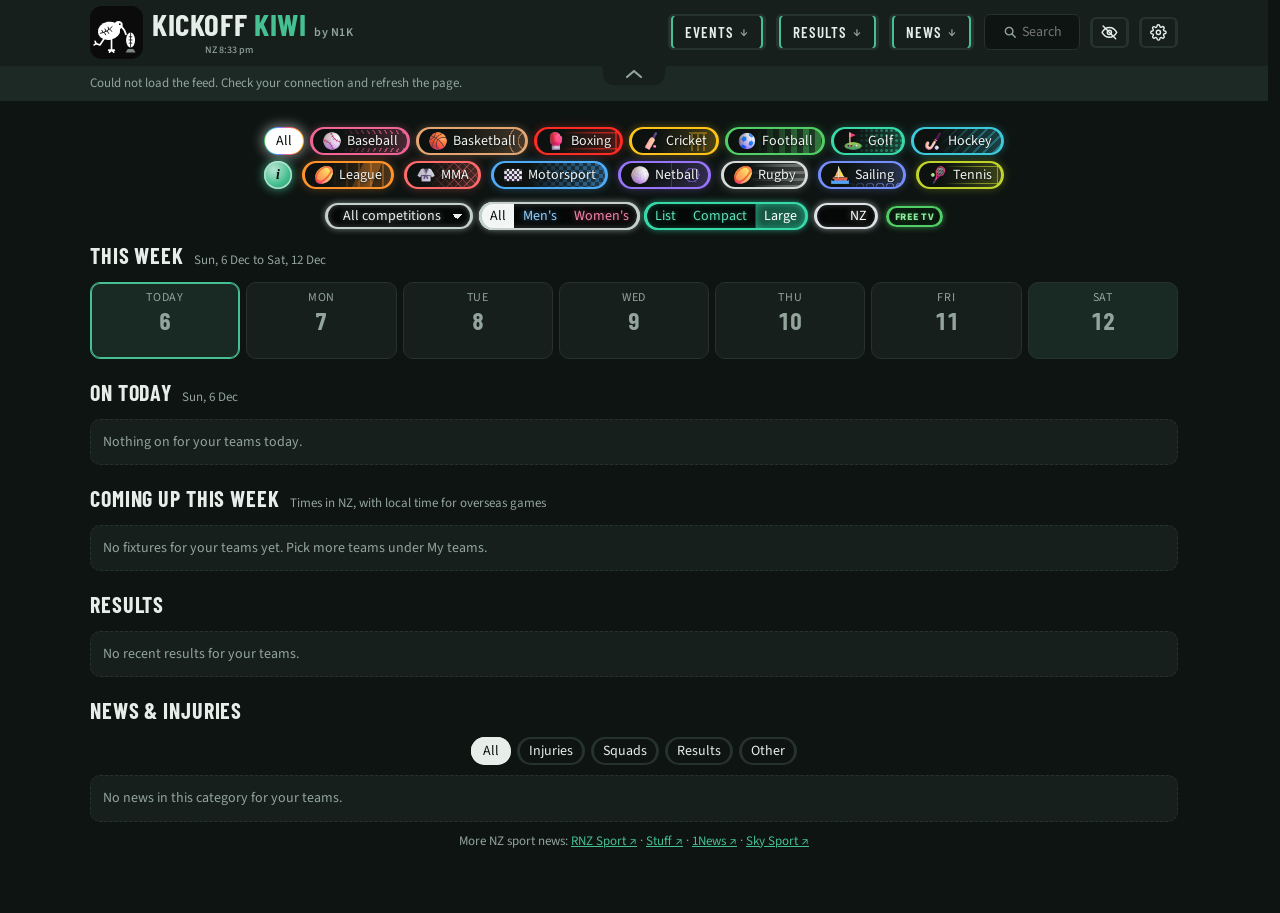
==== index.html @ 0ffa5f98 "Pictures: a boxing night's one fight carries the boxers' photos; Net Blacks fly the NZ flag; the pic" ====
<!doctype html>
<html lang="en">
<head>
<meta charset="utf-8">
<meta name="viewport" content="width=device-width, initial-scale=1, viewport-fit=cover">
<meta name="description" content="Kick-off times for every NZ team, all in one free feed: rugby, cricket, league, football, hockey, basketball, netball, F1, tennis, MMA and boxing in NZ time, with where to watch and spoiler-free results. No sign-up.">
<title>Kickoff Kiwi</title>
<meta property="og:title" content="Kickoff Kiwi · Kick-off times for every NZ team">
<meta property="og:description" content="Every NZ team's games in one feed, in NZ time: where to watch, rain delays and spoiler-free results across 11 sports. Free, no sign-up, no account.">
<meta property="og:type" content="website">
<meta property="og:image" content="https://kickoff-api.kickoffkiwi.workers.dev/og.png"><!-- one of the ten theme colours at random (og/*.png; og.png is the green one) -->
<meta property="og:url" content="https://kickoff.kiwi/">
<meta name="twitter:card" content="summary_large_image">
<meta name="theme-color" content="#0d6b4d">
<link rel="manifest" href="manifest.webmanifest">
<link rel="apple-touch-icon" href="apple-touch-icon.png">
<meta name="mobile-web-app-capable" content="yes">
<meta name="apple-mobile-web-app-capable" content="yes">
<meta name="apple-mobile-web-app-title" content="Kickoff Kiwi">
<meta name="apple-mobile-web-app-status-bar-style" content="black-translucent">
<link rel="icon" href="data:image/svg+xml,%3Csvg xmlns='http://www.w3.org/2000/svg' viewBox='0 0 64 64'%3E%3Crect width='64' height='64' rx='14' fill='%230b0b0b'/%3E %3Cellipse cx='23' cy='30' rx='13.5' ry='11' transform='rotate(-10 23 30)' fill='%23fff'/%3E %3Ccircle cx='34.5' cy='23' r='5' fill='%23fff'/%3E %3Cpath d='M38.6 25.4c2.4 2.4 4 5.4 4.8 8.8' stroke='%23fff' stroke-width='2.2' stroke-linecap='round' fill='none'/%3E %3Ccircle cx='36' cy='21.9' r='1.05' fill='%230b0b0b'/%3E %3Cpath d='M12.5 33c5.2-1 10-3.6 14.2-8M16 32.1l-1.7-2.7M19.4 30.7l-1.3-3M22.8 28.7l-1 -3.1M17.6 32.3l1.2 2.5M21.2 30.7l1.4 2.4M24.6 28.5l1.6 2.2' stroke='%230b0b0b' stroke-width='1.1' stroke-linecap='round' fill='none'/%3E %3Cpath d='M26 40.4v12.6M22.6 53.3h6.8M26 53.3l-2.5 2.5M26 53.3l2.7 2.4' stroke='%23fff' stroke-width='2' stroke-linecap='round'/%3E %3Cpath d='M17 39.6l-5 7.4-4.6-1.6M7.4 45.4l-1.2-2.8M7.4 45.4l-2.4 1.6' stroke='%23fff' stroke-width='2' stroke-linecap='round' stroke-linejoin='round' fill='none'/%3E %3Cpath d='M43 56h12l-2.6-4h-6.8z' fill='%237d8783'/%3E%3Cellipse cx='49' cy='41' rx='5.4' ry='9' fill='%23fff'/%3E%3Cpath d='M49 32.4v17.2M47.4 37.2h3.2M47.2 41h3.6M47.4 44.8h3.2' stroke='%230b0b0b' stroke-width='1' stroke-linecap='round'/%3E%3C/svg%3E ">
<meta name="claude:viewport-fit-sides" content="cover">
<link rel="preconnect" href="https://fonts.googleapis.com">
<link rel="preconnect" href="https://fonts.gstatic.com" crossorigin>
<link rel="stylesheet" href="https://fonts.googleapis.com/css2?family=Barlow+Condensed:wght@500;600;700&family=Source+Sans+3:wght@400;600;700&display=swap">
<script>
// apply the saved look before anything paints, so the page doesn't flash the default colours
// the site is dark only (light mode was hard to read), so the theme is fixed; only the colour is a choice
document.documentElement.dataset.theme = 'dark';
try { const c = JSON.parse(localStorage.getItem('sf.accent') || '"green"'); if (c !== 'green') document.documentElement.dataset.accent = c; } catch {}
</script>
<style>
/* Layout: sticky scoreboard header, week strip, then one column of day-grouped fixture rows, results and news. */
:root {
  --paper: #f3f6f4; --surface: #ffffff; --ink: #14211c; --muted: #5a6a64; --line: #d9e2de;
  --accent: #0d6b4d; --accent-ink: #ffffff; --soft: #e6efeb;
  --rugby: #1b1f1d; --rugbyt: #9a5428; --cricket: #b88a00; --league: #e8590c; --football: #2b8a3e; --mma: #d32f2f; --boxing: #9b1c1c; --motor: #1c7ed6; --tennis: #7a8c00; --hockey: #0b7285; --basketball: #a5653a; --netball: #7048e8; --sailing: #364fc7; --golf: #0b8457; --baseball: #c2255c; --cycling: #ae3ec9;
  --live: #c8322a; --cover: #dfe6e3;
  --soon: #d9480f; --near: #7048e8; --later: #5a6a64; --local: #1971c2;
  --ses-prac: #a66a00; --ses-qual: #9c36b5; --ses-race: #d9480f;
  --f-display: "Barlow Condensed", "Arial Narrow", "Roboto Condensed", sans-serif;
  --f-body: "Source Sans 3", "Segoe UI", system-ui, sans-serif;
  --r: 10px;
}
@media (prefers-color-scheme: dark) { :root:not([data-theme="light"]) {
  --paper: #0e1412; --surface: #161f1c; --ink: #e6eeea; --muted: #93a49d; --line: #25322d;
  --accent: #46c093; --accent-ink: #08130f; --soft: #1c2925;
  --rugby: #d5dbd8; --rugbyt: #dc8e5c; --cricket: #fcc419; --league: #ff922b; --football: #51cf66; --mma: #ff6b6b; --boxing: #ff2b24; --motor: #4dabf7; --tennis: #c0d32a; --hockey: #3bc9db; --basketball: #e4a672; --netball: #9775fa; --sailing: #748ffc; --golf: #38d9a9; --baseball: #f06595; --cycling: #da77f2;
  --live: #ff6b5f; --cover: #25322d; --soon: #ff8a4c; --near: #a98bff; --later: #93a49d; --local: #74b9ff; --ses-prac: #fcc419; --ses-qual: #e599f7; --ses-race: #ff922b; color-scheme: dark } }
:root[data-theme="dark"] {
  --paper: #0e1412; --surface: #161f1c; --ink: #e6eeea; --muted: #93a49d; --line: #25322d;
  --accent: #46c093; --accent-ink: #08130f; --soft: #1c2925;
  --rugby: #d5dbd8; --rugbyt: #dc8e5c; --cricket: #fcc419; --league: #ff922b; --football: #51cf66; --mma: #ff6b6b; --boxing: #ff2b24; --motor: #4dabf7; --tennis: #c0d32a; --hockey: #3bc9db; --basketball: #e4a672; --netball: #9775fa; --sailing: #748ffc; --golf: #38d9a9; --baseball: #f06595; --cycling: #da77f2;
  --live: #ff6b5f; --cover: #25322d; --soon: #ff8a4c; --near: #a98bff; --later: #93a49d; --local: #74b9ff; --ses-prac: #fcc419; --ses-qual: #e599f7; --ses-race: #ff922b; color-scheme: dark }

/* colour themes: Settings picks one; Kiwi green is the default above */
:root[data-accent="ocean"] { --paper: #f2f5f8; --surface: #ffffff; --ink: #132030; --muted: #586878; --line: #d6e0ea; --accent: #1864ab; --accent-ink: #ffffff; --soft: #e4edf6; }
@media (prefers-color-scheme: dark) { :root[data-accent="ocean"]:not([data-theme="light"]) { --paper: #0c1218; --surface: #141c24; --ink: #e4edf5; --muted: #8fa2b5; --line: #233142; --accent: #5cb3ff; --accent-ink: #06121e; --soft: #1a2633; --cover: #233142; } }
:root[data-accent="ocean"][data-theme="dark"] { --paper: #0c1218; --surface: #141c24; --ink: #e4edf5; --muted: #8fa2b5; --line: #233142; --accent: #5cb3ff; --accent-ink: #06121e; --soft: #1a2633; --cover: #233142; }
:root[data-accent="red"] { --paper: #f8f4f3; --surface: #ffffff; --ink: #2a1614; --muted: #6e5c59; --line: #e8dad7; --accent: #c92a2a; --accent-ink: #ffffff; --soft: #f4e6e3; }
@media (prefers-color-scheme: dark) { :root[data-accent="red"]:not([data-theme="light"]) { --paper: #130e0e; --surface: #1d1615; --ink: #f1e7e5; --muted: #ad9a97; --line: #352927; --accent: #ff7b72; --accent-ink: #1a0605; --soft: #271d1c; --cover: #352927; } }
:root[data-accent="red"][data-theme="dark"] { --paper: #130e0e; --surface: #1d1615; --ink: #f1e7e5; --muted: #ad9a97; --line: #352927; --accent: #ff7b72; --accent-ink: #1a0605; --soft: #271d1c; --cover: #352927; }
:root[data-accent="black"] { --paper: #f4f4f4; --surface: #ffffff; --ink: #111111; --muted: #5f5f5f; --line: #dddddd; --accent: #111111; --accent-ink: #ffffff; --soft: #e9e9e9; }
@media (prefers-color-scheme: dark) { :root[data-accent="black"]:not([data-theme="light"]) { --paper: #0a0a0a; --surface: #151515; --ink: #eeeeee; --muted: #9a9a9a; --line: #2a2a2a; --accent: #f1f1f1; --accent-ink: #0a0a0a; --soft: #1d1d1d; --cover: #2a2a2a; } }
:root[data-accent="black"][data-theme="dark"] { --paper: #0a0a0a; --surface: #151515; --ink: #eeeeee; --muted: #9a9a9a; --line: #2a2a2a; --accent: #f1f1f1; --accent-ink: #0a0a0a; --soft: #1d1d1d; --cover: #2a2a2a; }
:root[data-accent="kowhai"] { --paper: #f8f6ef; --surface: #ffffff; --ink: #231d0a; --muted: #6b6248; --line: #e6e0cc; --accent: #9a6f00; --accent-ink: #ffffff; --soft: #f2ecd8; }
@media (prefers-color-scheme: dark) { :root[data-accent="kowhai"]:not([data-theme="light"]) { --paper: #12100a; --surface: #1c1910; --ink: #f2ecdc; --muted: #aba189; --line: #332e1f; --accent: #f5c542; --accent-ink: #1a1400; --soft: #262114; --cover: #332e1f; } }
:root[data-accent="kowhai"][data-theme="dark"] { --paper: #12100a; --surface: #1c1910; --ink: #f2ecdc; --muted: #aba189; --line: #332e1f; --accent: #f5c542; --accent-ink: #1a1400; --soft: #262114; --cover: #332e1f; }
:root[data-accent="paua"] { --paper: #f1f6f6; --surface: #ffffff; --ink: #0f2526; --muted: #536b6c; --line: #d3e3e3; --accent: #0b7a7e; --accent-ink: #ffffff; --soft: #e1eeee; }
@media (prefers-color-scheme: dark) { :root[data-accent="paua"]:not([data-theme="light"]) { --paper: #0a1314; --surface: #111e1f; --ink: #e0f0f0; --muted: #8ba9aa; --line: #1f3536; --accent: #3ccfcf; --accent-ink: #031414; --soft: #162728; --cover: #1f3536; } }
:root[data-accent="paua"][data-theme="dark"] { --paper: #0a1314; --surface: #111e1f; --ink: #e0f0f0; --muted: #8ba9aa; --line: #1f3536; --accent: #3ccfcf; --accent-ink: #031414; --soft: #162728; --cover: #1f3536; }
:root[data-accent="purple"] { --paper: #f5f3f9; --surface: #ffffff; --ink: #1e1530; --muted: #625a74; --line: #ded8ea; --accent: #6741d9; --accent-ink: #ffffff; --soft: #ebe6f5; }
@media (prefers-color-scheme: dark) { :root[data-accent="purple"]:not([data-theme="light"]) { --paper: #100d17; --surface: #181422; --ink: #ebe6f6; --muted: #a39bb6; --line: #2d2640; --accent: #a98bff; --accent-ink: #120a26; --soft: #211b30; --cover: #2d2640; } }
:root[data-accent="purple"][data-theme="dark"] { --paper: #100d17; --surface: #181422; --ink: #ebe6f6; --muted: #a39bb6; --line: #2d2640; --accent: #a98bff; --accent-ink: #120a26; --soft: #211b30; --cover: #2d2640; }
:root[data-accent="orange"] { --paper: #f9f5f1; --surface: #ffffff; --ink: #2a1a0d; --muted: #705f50; --line: #ebdccf; --accent: #d9480f; --accent-ink: #ffffff; --soft: #f5e7db; }
@media (prefers-color-scheme: dark) { :root[data-accent="orange"]:not([data-theme="light"]) { --paper: #140f0b; --surface: #1e1712; --ink: #f3e8de; --muted: #b09d8c; --line: #382a20; --accent: #ff8a4c; --accent-ink: #1c0a00; --soft: #2a2018; --cover: #382a20; } }
:root[data-accent="orange"][data-theme="dark"] { --paper: #140f0b; --surface: #1e1712; --ink: #f3e8de; --muted: #b09d8c; --line: #382a20; --accent: #ff8a4c; --accent-ink: #1c0a00; --soft: #2a2018; --cover: #382a20; }
:root[data-accent="lime"] { --paper: #f4f7f0; --surface: #ffffff; --ink: #18220e; --muted: #5c6a4e; --line: #dbe4d0; --accent: #4f7f0a; --accent-ink: #ffffff; --soft: #e8efdd; }
@media (prefers-color-scheme: dark) { :root[data-accent="lime"]:not([data-theme="light"]) { --paper: #0e120a; --surface: #161c10; --ink: #e8f0dc; --muted: #9cab89; --line: #2a3420; --accent: #a9e34b; --accent-ink: #111a03; --soft: #1e2617; --cover: #2a3420; } }
:root[data-accent="lime"][data-theme="dark"] { --paper: #0e120a; --surface: #161c10; --ink: #e8f0dc; --muted: #9cab89; --line: #2a3420; --accent: #a9e34b; --accent-ink: #111a03; --soft: #1e2617; --cover: #2a3420; }
:root[data-accent="pink"] { --paper: #f9f3f5; --surface: #ffffff; --ink: #2a1220; --muted: #705a66; --line: #ebd8e0; --accent: #c2255c; --accent-ink: #ffffff; --soft: #f5e4eb; }
@media (prefers-color-scheme: dark) { :root[data-accent="pink"]:not([data-theme="light"]) { --paper: #140c10; --surface: #1e1419; --ink: #f4e4eb; --muted: #b398a5; --line: #38242e; --accent: #f783ac; --accent-ink: #22040f; --soft: #291a21; --cover: #38242e; } }
:root[data-accent="pink"][data-theme="dark"] { --paper: #140c10; --surface: #1e1419; --ink: #f4e4eb; --muted: #b398a5; --line: #38242e; --accent: #f783ac; --accent-ink: #22040f; --soft: #291a21; --cover: #38242e; }
:root[data-accent="kauri"] { --paper: #f7f4f0; --surface: #ffffff; --ink: #241a12; --muted: #6b5d50; --line: #e6dccf; --accent: #8a5a2b; --accent-ink: #ffffff; --soft: #f0e7dc; }
@media (prefers-color-scheme: dark) { :root[data-accent="kauri"]:not([data-theme="light"]) { --paper: #12100c; --surface: #1c1813; --ink: #f1e9df; --muted: #ab9d8d; --line: #342b21; --accent: #d9a26a; --accent-ink: #1b0f04; --soft: #262019; --cover: #342b21; } }
:root[data-accent="kauri"][data-theme="dark"] { --paper: #12100c; --surface: #1c1813; --ink: #f1e9df; --muted: #ab9d8d; --line: #342b21; --accent: #d9a26a; --accent-ink: #1b0f04; --soft: #262019; --cover: #342b21; }
:root[data-accent="silver"] { --paper: #f4f6f7; --surface: #ffffff; --ink: #161d22; --muted: #5f6b74; --line: #dbe1e5; --accent: #556570; --accent-ink: #ffffff; --soft: #e8edf0; }
@media (prefers-color-scheme: dark) { :root[data-accent="silver"]:not([data-theme="light"]) { --paper: #0e1113; --surface: #171b1e; --ink: #e8edf0; --muted: #9aa6ae; --line: #2a3136; --accent: #c5d0d8; --accent-ink: #0e1113; --soft: #1f2428; --cover: #2a3136; } }
:root[data-accent="silver"][data-theme="dark"] { --paper: #0e1113; --surface: #171b1e; --ink: #e8edf0; --muted: #9aa6ae; --line: #2a3136; --accent: #c5d0d8; --accent-ink: #0e1113; --soft: #1f2428; --cover: #2a3136; }
:root[data-accent="tui"] { --paper: #f4f4fa; --surface: #ffffff; --ink: #16163a; --muted: #5d5d80; --line: #dcdcee; --accent: #3b3fb6; --accent-ink: #ffffff; --soft: #e8e8f6; }
@media (prefers-color-scheme: dark) { :root[data-accent="tui"]:not([data-theme="light"]) { --paper: #0d0d18; --surface: #151524; --ink: #e7e7f8; --muted: #9d9dc0; --line: #27273f; --accent: #8f95ff; --accent-ink: #0a0a24; --soft: #1c1c30; --cover: #27273f; } }
:root[data-accent="tui"][data-theme="dark"] { --paper: #0d0d18; --surface: #151524; --ink: #e7e7f8; --muted: #9d9dc0; --line: #27273f; --accent: #8f95ff; --accent-ink: #0a0a24; --soft: #1c1c30; --cover: #27273f; }
:root[data-accent="navy"] { --paper: #f2f4f8; --surface: #ffffff; --ink: #0f1a2e; --muted: #56627a; --line: #d5dce8; --accent: #1c3a6e; --accent-ink: #ffffff; --soft: #e3e8f2; }
@media (prefers-color-scheme: dark) { :root[data-accent="navy"]:not([data-theme="light"]) { --paper: #0a0e16; --surface: #121826; --ink: #e3e9f4; --muted: #8e9bb3; --line: #222c40; --accent: #7d9fd6; --accent-ink: #08101e; --soft: #182032; --cover: #222c40; } }
:root[data-accent="navy"][data-theme="dark"] { --paper: #0a0e16; --surface: #121826; --ink: #e3e9f4; --muted: #8e9bb3; --line: #222c40; --accent: #7d9fd6; --accent-ink: #08101e; --soft: #182032; --cover: #222c40; }
:root[data-accent="olive"] { --paper: #f6f6ef; --surface: #ffffff; --ink: #1e2010; --muted: #64674c; --line: #e1e2cf; --accent: #5f6b1e; --accent-ink: #ffffff; --soft: #ecedda; }
@media (prefers-color-scheme: dark) { :root[data-accent="olive"]:not([data-theme="light"]) { --paper: #10110a; --surface: #191a10; --ink: #eef0dd; --muted: #a5a88a; --line: #2f3120; --accent: #bcc75e; --accent-ink: #151804; --soft: #222416; --cover: #2f3120; } }
:root[data-accent="olive"][data-theme="dark"] { --paper: #10110a; --surface: #191a10; --ink: #eef0dd; --muted: #a5a88a; --line: #2f3120; --accent: #bcc75e; --accent-ink: #151804; --soft: #222416; --cover: #2f3120; }
.swatches { display: grid; grid-template-columns: repeat(5, max-content); justify-content: start; gap: 6px }
/* the colour dot at the left, the name in the middle of the rest of the button */
.swatch { white-space: nowrap }
.swatches .swatch { display: grid; grid-template-columns: 18px minmax(0, 1fr); justify-items: center }
@media (max-width: 700px) { .swatches { grid-template-columns: repeat(2, minmax(0, 1fr)) }
  /* two even columns; an odd last theme sits centred under them, a column wide */
  .swatches .swatch:last-child:nth-child(odd) { grid-column: 1 / -1; justify-self: center; width: calc(50% - 3px) } }
/* phones: one box with the chosen theme (its colour and name) that opens the list of all fifteen, like the times box */
.accwrap { position: relative } .accpick { display: none }
.throw { display: contents }
@media (max-width: 560px) {
  /* the theme box sits on the Theme title's line, lined up with the times and results boxes above it */
  .panel .throw { display: flex; align-items: center; justify-content: flex-start; gap: 10px; margin-top: 4px; padding-top: 10px; border-top: 1px solid var(--line) }
  .panel .throw .ph { margin: 0; padding: 0; border: 0; flex: none; width: calc(14px * 6.6) }
  /* the three boxes share one width and one left edge, close to their titles and clear of the panel's edge at 340px;
     the theme's dot sits at the box's left so its name is centred like the times and results */
  .panel .spoil-row .sgrp > label { min-width: 6.6em } .panel .spoil-row .dbtn { width: 11em }
  .accpick { position: relative; display: inline-flex; align-items: center; justify-content: center; width: 11em; font: inherit; font-size: 14px; padding: 5px 26px; border-radius: 8px; border: 1px solid var(--line); color: var(--ink); cursor: pointer;
    background: var(--paper) no-repeat; background-image: linear-gradient(45deg, transparent 50%, currentColor 50%), linear-gradient(135deg, currentColor 50%, transparent 50%); background-position: right 15px center, right 10px center; background-size: 5px 5px, 5px 5px }
  .accpick i { position: absolute; left: 9px; top: 50%; transform: translateY(-50%); width: 14px; height: 14px; border-radius: 50%; box-shadow: 0 0 0 1px var(--line) }
  #accentName { min-width: 0; overflow: hidden; text-overflow: ellipsis; white-space: nowrap }
  .accwrap:not(.open) #accentSel { display: none }
  .accwrap.open #accentSel { position: absolute; z-index: 40; top: calc(100% + 4px); left: 0; width: 100%; box-sizing: border-box; grid-template-columns: 1fr; gap: 2px; padding: 4px; max-height: min(50vh, 360px); overflow: auto;
    background: var(--surface); border: 1px solid var(--line); border-radius: 10px; box-shadow: 0 10px 28px rgba(0, 0, 0, .35) }
  .accwrap.open #accentSel .swatch { border-color: transparent; border-radius: 6px; padding: 4px 8px } .accwrap.open #accentSel .swatch[aria-pressed="true"] { border-color: var(--ink) }
}
.swatch { display: inline-flex; align-items: center; gap: 7px; border: 1px solid var(--line); background: var(--surface); color: var(--ink); border-radius: 999px; padding: 3px 11px 3px 5px; font: inherit; font-size: 14px; cursor: pointer }
.swatch i { width: 18px; height: 18px; border-radius: 50%; border: 2px solid var(--surface); box-shadow: 0 0 0 1px var(--line) }
.swatch[aria-pressed="true"] { border-color: var(--ink); font-weight: 600 }
/* the label keeps its bold width whether picked or not, so picking one never nudges the others */
.swatch .lb, .copt .lb { display: inline-grid; min-width: 0 }
.swatch .lb > *, .copt .lb > * { grid-area: 1 / 1; overflow: hidden; text-overflow: ellipsis }
.swatch .lb::after, .copt .lb::after { content: attr(data-l); grid-area: 1 / 1; font-weight: 600; visibility: hidden; height: 0; overflow: hidden }

* { box-sizing: border-box }
/* keep room for the scrollbar always, so pages don't jump sideways when it appears */
html { scrollbar-gutter: stable }
body { background: var(--paper); color: var(--ink); font-family: var(--f-body); font-size: 15px; line-height: 1.45; padding-top: env(safe-area-inset-top, 0px) } /* the home-screen app on iPhone draws under the status bar */
body::before { content: ""; position: fixed; inset: 0 0 auto; height: env(safe-area-inset-top, 0px); z-index: 10; background: var(--surface) }
.wrap { max-width: 860px; margin: 0 auto; padding-left: max(16px, env(safe-area-inset-left, 0px)); padding-right: max(16px, env(safe-area-inset-right, 0px)) }
h1, h2, h3 { font-family: var(--f-display); text-wrap: balance; margin: 0 }
button { font: inherit; color: inherit }
:focus-visible { outline: 2px solid var(--accent); outline-offset: 2px }
.num { font-variant-numeric: tabular-nums }

header.top { position: sticky; top: env(safe-area-inset-top, 0px); z-index: 5; background: var(--surface); border-bottom: 1px solid var(--line) }
header.top .wrap { display: flex; align-items: center; justify-content: flex-end; gap: 10px; padding-block: 6px; flex-wrap: wrap }
@media (max-width: 560px) { header.top .wrap { row-gap: 4px; padding-bottom: 5px } }
.brand { font-family: var(--f-display); font-weight: 700; font-size: 31px; letter-spacing: .02em; text-transform: uppercase; line-height: 1 }
.brand span { color: var(--accent) }
.brand { display: flex; align-items: center; color: inherit; text-decoration: none; cursor: pointer; -webkit-tap-highlight-color: transparent }
.brand:hover .blogo { transform: rotate(-6deg) } .brand .blogo { transition: transform .15s }
.brand:focus-visible { outline: 2px solid var(--accent); outline-offset: 4px; border-radius: 10px }
.brand .bt { display: grid; gap: 3px }
/* "Kickoff Kiwi by N1K" on one line, and a small time · version · updated line under it that fits under the title; the
   pair is centred on the logo */
/* the time and updated line sits centred under "Kickoff Kiwi" (not the by-line): the two share a column, and the line's
   own width doesn't widen it (a line too wide for it, on the smallest phones, starts at its left instead) */
.brand .bt { grid-template-columns: max-content max-content; column-gap: 8px; align-items: baseline }
.btop { display: contents }
.brand .bn { grid-column: 1 } .brand .by { grid-column: 2 }
.binfo { grid-column: 1; text-align: center; contain: inline-size; min-width: 0 }
.binfo { font: 500 10px var(--f-body); letter-spacing: 0; text-transform: none; color: var(--muted); white-space: nowrap; line-height: 1.2 }
.brand .bt { align-content: center; row-gap: 5px }
.clockcol { display: none !important } .brand .ver2 { display: none !important }
@media (max-width: 560px) { .binfo { font-size: 9px } .brand .bt { row-gap: 4px } }
.brand .by { justify-self: end } /* tucked under "Kiwi" */
.brand .bn { font-weight: inherit }
.brand .by { font-family: var(--f-body); font-size: 12px; font-weight: 600; letter-spacing: .04em; text-transform: none; color: var(--muted); line-height: 1; white-space: nowrap }
.hbtns { display: contents }
.hbreak { display: none }
.ipair { display: contents } /* the eye and the cog: a pair that stays together on compact layouts */
.ver2 { display: none } .brand .ver2 { color: var(--muted) }
.brand .blogo { width: 1.7em; height: 1.7em; vertical-align: -0.48em; margin-right: .3em; border-radius: 10px }
.clock { color: var(--muted); font-size: 12px }
.ver:empty { display: none }
.ver { color: var(--muted); font-size: 10px; border: 1px solid var(--line); border-radius: 999px; padding: 0 6px }
.spacer { flex: 1 }
/* phones draw a square grey flash over anything tapped, whatever its shape; buttons show their own rounded press instead */
html { -webkit-tap-highlight-color: transparent }
:is(button, .btn, .chip, .calgo a):active { filter: brightness(1.25); transform: scale(.97) }
.ev[data-open]:active { filter: brightness(1.08) }
.jarr { display: inline-block; width: .7em; text-align: center } /* the jump buttons' arrow: one width either way, so the button never shifts */
.btn { border: 1px solid var(--line); background: var(--surface); border-radius: 999px; padding: 6px 12px; cursor: pointer; font-size: 14px; display: inline-flex; gap: 6px; align-items: center }
.btn:hover { border-color: var(--accent) }
.btn[aria-pressed="true"] { background: var(--accent); color: var(--accent-ink); border-color: var(--accent) }
/* the cog lit while Settings is open, so it shows where Settings lives (the "i" pop-up's button opens it from elsewhere) */
#teamsBtn[aria-expanded="true"] { background: var(--accent); color: var(--accent-ink); border-color: var(--accent) }

.mock { background: var(--soft); color: var(--muted); font-size: 13px }
.clockcol { display: grid; gap: 1px; line-height: 1.2; align-self: flex-end; margin-bottom: 4px } /* text baseline level with "by N1K" */
.clockrow { display: flex; align-items: center; gap: 6px }
.fresh { color: var(--muted); font-size: 11px; cursor: help; white-space: nowrap }
.mock .wrap { padding-block: 8px; display: flex; flex-wrap: wrap; justify-content: space-between; gap: 2px 16px }
.mock .siteinfo { margin-left: auto; text-align: right; opacity: .85 }

/* settings: a dropdown under the header, over the page, so nothing below moves */
.panel { position: absolute; top: calc(100% + 6px); left: 0; right: 0; pointer-events: none }
.pclose { position: absolute; top: 10px; right: 10px; width: 34px; height: 34px; border-radius: 50%; border: 1px solid var(--line); background: var(--surface); color: var(--ink); font-size: 20px; line-height: 1; cursor: pointer; z-index: 1 }
/* small, in the top row just left of the × and level with it */
.pcoffee { position: absolute; top: 14px; right: 54px; height: 26px; display: inline-flex; align-items: center; gap: 4px; padding: 0 9px; border-radius: 999px; border: 1px solid var(--line);
  background: var(--surface); color: var(--ink); font-size: 12px; font-weight: 600; text-decoration: none; white-space: nowrap; z-index: 1 }
.pcoffee:hover { border-color: var(--accent) }
.panel .pbox { position: relative; pointer-events: auto; margin-left: auto; width: min(720px, 100%); max-height: calc(100vh - 110px); max-height: calc(100dvh - 110px); overflow: auto; overscroll-behavior: contain;
  background: var(--surface); border: 1px solid var(--line); border-radius: 16px; padding: 16px 18px; display: grid; grid-template-columns: minmax(0, 1fr); gap: 14px; box-shadow: 0 16px 40px rgba(0,0,0,.22), 0 2px 8px rgba(0,0,0,.08) }
.group h3 { font-size: 13px; text-transform: uppercase; letter-spacing: .08em; color: var(--muted); font-family: var(--f-body); font-weight: 700; margin-bottom: 6px }
/* My teams: what's hidden, on one line that never wraps; a long list slides sideways (fading at the edge), and the full
   list is in its tooltip */
.panel .hidrow { display: flex; align-items: center; gap: 10px; min-width: 0 }
.panel .hidnote { flex: 1 1 auto; min-width: 0; margin: 0; font-size: 13px; line-height: 20px; height: 20px; white-space: nowrap; overflow: auto hidden; scrollbar-width: none; padding-right: 18px; color: var(--muted);
  -webkit-mask-image: linear-gradient(to right, #000 calc(100% - 18px), transparent); mask-image: linear-gradient(to right, #000 calc(100% - 18px), transparent) }
.panel .hidnote::-webkit-scrollbar { display: none }
.panel .hidnote b { color: var(--ink); font-weight: 600 }
@media (max-width: 560px) { .panel .hidnote .hfull { display: none } }
/* each hidden name a small tag in its sport's colour: a strong shade when the whole sport is off, a light one when just
   that competition is */
.panel .hidnote .hidgo { font: inherit; font-size: 12px; font-weight: 600; line-height: 16px; color: var(--ink); cursor: pointer; padding: 0 7px; margin-right: 3px; border-radius: 999px;
  border: 1px solid color-mix(in srgb, var(--hc) 55%, transparent); background: color-mix(in srgb, var(--hc) 14%, transparent) }
.panel .hidnote .hidgo.whole { border-color: var(--hc); background: color-mix(in srgb, var(--hc) 45%, var(--surface)) }
.panel .hidnote .hidgo:hover { border-color: var(--ink) }
#teamGroups .group.flash { animation: gflash 1.2s ease-out }
@keyframes gflash { from { background: color-mix(in srgb, var(--accent) 22%, transparent) } to { background: transparent } }
/* My teams, compact: the group name in a column on the left, smaller chips beside it */
#teamGroups { gap: 6px !important }
#teamGroups .group { display: grid; grid-template-columns: 106px minmax(0, 1fr); align-items: center; column-gap: 10px; padding: 6px 0; border-top: 1px solid var(--line) }
#teamGroups .group:first-child { border-top: 0; padding-top: 0 }
/* a labelled line inside a group (Super Rugby Pacific under Rugby): starts its own row of chips */
#teamGroups .chips .gsub { flex: 0 0 100%; margin-top: 4px; font-size: 11px; font-weight: 700; text-transform: uppercase; letter-spacing: .07em; color: var(--muted); text-align: left }
#teamGroups .group h3 { margin: 0; font-size: 12.5px; letter-spacing: .05em; line-height: 1.25 }
#teamGroups .ghide { display: flex; width: 80px; align-items: center; justify-content: center; gap: 4px; margin-top: 5px; font: inherit; font-size: 11px; font-weight: 600; line-height: 1.4; text-transform: none; letter-spacing: 0; color: var(--ink); background: color-mix(in srgb, #37b24d 14%, transparent); border: 1px solid color-mix(in srgb, #37b24d 65%, transparent); border-radius: 999px; padding: 1px 6px; cursor: pointer }
#teamGroups .ghide:hover { border-color: var(--accent) }
/* small, one width either way, and colour-coded: green with a green light while the sport is on, red with a red light
   once it's hidden (and the sport's name fades) */
#teamGroups .ghide::before { content: ""; width: 6px; height: 6px; border-radius: 50%; background: #37b24d; flex: none }
#teamGroups .ghide.off { background: color-mix(in srgb, #fa5252 14%, transparent); border-color: color-mix(in srgb, #fa5252 65%, transparent) }
#teamGroups .ghide.off::before { background: #fa5252 }
#teamGroups .group h3 .gt { color: var(--gc, var(--muted)); display: inline-flex; align-items: center; gap: 6px }
#teamGroups .group h3 .gico { width: 15px; height: 15px; flex: none }
#teamGroups .group.off h3 .gt { opacity: .5 }
#teamGroups .chips { gap: 5px }
/* a row break balanceGroup() puts in: a line of its own with no height, its margin taking back the gap it adds */
#teamGroups .chips .gbr { flex: 0 0 100%; height: 0; margin-top: -5px }
#teamGroups .chips.measure .chip { flex-grow: 0 !important; margin: 0 !important }
#teamGroups .chip { padding: 3px 8px 3px 6px; font-size: 13px; gap: 6px }
/* phones: a short tip beside each Hide sport button saying what it does */
#teamGroups .ghint { display: none }
/* phones: chips a little narrower so more fit on a row, still their full height for the thumb */
/* and each row's chips share out its width, so every row ends flush instead of leaving a ragged gap */
@media (max-width: 560px) { #teamGroups .chips { gap: 5px 4px } #teamGroups .chip { font-size: 12.5px; padding: 3px 7px 3px 5px; gap: 5px; flex: 1 1 auto; justify-content: center }
  #teamGroups .chip.lone { flex-grow: 0; margin: 0 auto; padding-right: 12px } }
@media (max-width: 560px) { #teamGroups .group { grid-template-columns: 1fr; row-gap: 5px } #teamGroups .group h3 { padding-top: 0 } #teamGroups .ghide { display: inline-flex; margin: 0 0 0 8px; vertical-align: 1px }
  /* on its own line, the same length whether the sport is on or off, so hiding one moves nothing */
  #teamGroups .ghint { display: block; margin-top: 4px; font-size: 11px; font-weight: 400; text-transform: none; letter-spacing: 0; color: var(--muted) } }
.chips { display: flex; flex-wrap: wrap; gap: 6px }
.chip { border: 1px solid var(--line); background: var(--paper); border-radius: 999px; padding: 3px 11px; cursor: pointer; font-size: 14px }
.chip[aria-pressed="true"] { background: var(--ink); color: var(--paper); border-color: var(--ink) }
.panel .ph { font-size: 20px; font-weight: 800; margin-top: 4px; padding-top: 10px; border-top: 1px solid var(--line); color: var(--accent) } /* section titles in the chosen colour; their notes stay muted */
/* calendar rows: the team on the left, the ways to add it on the right (under it on a phone) */
.cals { display: grid; gap: 6px }
.calrow { display: flex; flex-wrap: wrap; align-items: center; justify-content: space-between; gap: 6px 12px; padding: 7px 10px; border: 1px solid var(--line); border-radius: var(--r); background: var(--surface) }
.calname { display: inline-flex; align-items: center; gap: 6px; font-weight: 700 }
.calgo { display: flex; flex-wrap: wrap; gap: 6px }
.calgo a, .calgo button { font: inherit; font-size: 13px; font-weight: 600; color: var(--ink); text-decoration: none; border: 1px solid var(--line); background: var(--paper); border-radius: 999px; padding: 4px 10px; cursor: pointer }
.calgo a:hover, .calgo button:hover { border-color: var(--accent) }
.calhow { font-size: 13px; color: var(--muted); border-left: 3px solid var(--line); padding: 2px 0 2px 10px; margin-top: 4px }
.calhow b { color: var(--ink) }
.calhow :is(ul, ol) { margin: 4px 0 0; padding-left: 18px; display: grid; gap: 3px }
.calgo code { font-size: 12px; color: var(--muted); align-self: center }
.calmore > summary { cursor: pointer; font-size: 14px; font-weight: 600; padding: 4px 2px; color: var(--ink) }
.calmore[open] > summary { margin-bottom: 6px }
/* My teams' buttons, a row under its intro and above what's hidden: Men's and Women's at the left, Select all and Clear
   at the right, all small */
#optNote { display: block; margin-top: 4px } #optNote:empty { display: none } /* the sides that start off, on a line of their own */
.panel .phbtns { display: flex; flex-wrap: wrap; align-items: center; gap: 6px; margin-top: -4px }
.panel .pacts { display: flex; gap: inherit } /* the three go under Men's and Women's together when the row is too narrow */
.panel .phbtns .btn { font: 600 12px var(--f-body); text-transform: none; letter-spacing: 0; padding: 3px 11px; color: var(--ink); white-space: nowrap; flex: none }
/* Men's and Women's: each turns that side's teams off or back on; a green dot when some are on, red when all are off */
.panel .gsw { display: flex; gap: 6px; margin-right: auto }
.panel .gsw .btn { display: inline-flex; align-items: center; gap: 5px; padding: 3px 9px }
.panel .gsw .btn::before { content: ""; width: 6px; height: 6px; border-radius: 50%; background: #37b24d; flex: none }
.panel .gsw .btn.off { background: color-mix(in srgb, #fa5252 14%, transparent); border-color: color-mix(in srgb, #fa5252 65%, transparent) }
.panel .gsw .btn.off::before { background: #fa5252 }
.panel .gsw .btn[aria-pressed] { background: var(--paper); color: var(--ink); border-color: var(--line) }
.panel .gsw .btn.off[aria-pressed] { background: color-mix(in srgb, #fa5252 14%, var(--paper)); border-color: color-mix(in srgb, #fa5252 65%, transparent) }
@media (max-width: 560px) { .panel .phbtns, .panel .gsw, .panel .pacts { gap: 5px } .panel .phbtns .btn { padding: 3px 9px } }
.panel .ph .phnote { display: block; margin-top: 2px; font-size: 13px; font-weight: 500; color: var(--muted) } /* its own line, flush with the title */
.panel .ph:first-of-type { border-top: 0; padding-top: 0; margin-top: 0 }
/* the panel's own title: a size up from its sections', in a lighter shade of the theme colour (deeper on a light page) */
.panel .pextras { margin-top: 18px; padding: 12px 14px 14px; border-radius: var(--r); border: 1px dashed var(--line); background: color-mix(in srgb, var(--ink) 3%, transparent); display: grid; gap: 8px }
.panel .pextras .pxhead { display: flex; align-items: baseline; flex-wrap: wrap; gap: 4px 10px; margin-bottom: 2px }
.panel .pextras .pxhead b { font-size: 13px; font-weight: 800; letter-spacing: .08em; text-transform: uppercase; color: var(--muted) }
.panel .pextras .pxhead span { font-size: 13px; color: var(--muted); text-wrap: balance }
.panel .pextras .pxhead .pxlist { color: var(--ink) } /* what the extras are, ending the sentence; the lines balanced when it wraps */
.panel .pextras .pxhead > span { flex: 1 1 0; min-width: 12em }
.panel .pextras .ph { margin-top: 0 }
@media (max-width: 560px) { .panel .pextras { padding: 10px 10px 12px } }
.panel .ph.ptitle { font-size: 25px; color: color-mix(in srgb, var(--accent) 45%, var(--ink)) }
.spoil-row { display: flex; flex-wrap: wrap; gap: 10px; align-items: center; font-size: 14px }
/* the settings drop-downs share one snug width */
/* the times and spoiler days: a box and a list drawn by the page (the browser's own <select> stays, hidden, holding the
   value). A browser draws its own list its own way (Chrome on Windows set the choice to the left and the list in the
   middle); drawn here, the choice and every line of the list under it share one centre line, on any browser */
.dhide { position: absolute; width: 1px; height: 1px; opacity: 0; pointer-events: none }
.dsel { position: relative; display: inline-block }
.dsel .dbtn { width: 9.5em; font: inherit; padding: 4px 26px; border-radius: 8px; border: 1px solid var(--line); color: var(--ink); text-align: center; white-space: nowrap; overflow: hidden; text-overflow: ellipsis; cursor: pointer;
  background: var(--paper) no-repeat; background-image: linear-gradient(45deg, transparent 50%, currentColor 50%), linear-gradient(135deg, currentColor 50%, transparent 50%); background-position: right 15px center, right 10px center; background-size: 5px 5px, 5px 5px }
.dsel .dbtn[aria-expanded="true"] { border-color: var(--ink) }
.dsel .dlist { position: absolute; z-index: 40; top: calc(100% + 4px); left: 50%; transform: translateX(-50%); min-width: 100%; width: max-content; max-height: min(50vh, 330px); overflow: auto; box-sizing: border-box; padding: 4px; background: var(--surface); border: 1px solid var(--line); border-radius: 10px; box-shadow: 0 10px 28px rgba(0, 0, 0, .35) }
.dsel .dopt { display: block; width: 100%; border: 0; background: none; color: var(--ink); font: inherit; padding: 5px 12px; border-radius: 6px; text-align: center; white-space: nowrap; cursor: pointer }
.dsel .dopt:hover { background: color-mix(in srgb, var(--ink) 9%, transparent) }
.dsel .dopt[aria-selected="true"] { background: var(--ink); color: var(--paper); font-weight: 600 }
.spoil-row .dbtn { min-width: 0 } .spoil-row > label, .spoil-row .sgrp > label { min-width: 7.6em }
/* the times and the spoiler days share a line, each label with its box, and stack (lined up) when there isn't room */
.spoil-row .sgrp { display: inline-flex; align-items: center; gap: 10px } .spoil-row:has(.sgrp) { column-gap: 28px }
select { font: inherit; padding: 4px 8px; border-radius: 8px; border: 1px solid var(--line); background: var(--paper); color: var(--ink) }

main { padding-block: 12px 22px; display: grid; gap: 18px }
section > h2 { font-size: 22px; text-transform: uppercase; letter-spacing: .04em; display: flex; flex-wrap: wrap; column-gap: 10px; align-items: baseline; gap: 10px; margin-bottom: 10px }
section > h2 small { font-family: var(--f-body); text-transform: none; letter-spacing: 0; font-size: 13px; color: var(--muted); font-weight: 400 }
/* FREE TV on: each list of games it narrows says so, in green at the heading's end */
.freenote { display: none; margin-left: auto; font: 700 12px var(--f-body); letter-spacing: .03em; color: #40c057; white-space: nowrap }
body.freeon .freenote { display: inline }

.week { display: grid; grid-template-columns: repeat(7, minmax(0, 1fr)); gap: 6px }
.day { background: var(--surface); border: 1px solid var(--line); border-radius: var(--r); padding: 6px 4px; text-align: center; cursor: pointer; display: grid; gap: 2px; min-width: 0 }
.day:hover { border-color: var(--accent) }
.day .dn { font-size: 12px; text-transform: uppercase; letter-spacing: .06em; color: var(--muted) }
.day .dd { font-family: var(--f-display); font-size: 24px; font-weight: 700; line-height: 1 }
.day .dots { display: flex; gap: 3px; justify-content: center; align-content: center; min-height: 17px; flex-wrap: wrap } /* room for two rows, so filtering never changes the strip's height */
.morenews { margin: 10px 0 0; text-align: center; font-size: 13px; color: var(--muted) } .morenews a { color: var(--accent); white-space: nowrap }
.photocred { margin: 18px 0 0; font-size: 11px; line-height: 1.45; color: var(--muted); opacity: .8 }
.dot { width: 7px; height: 7px; border-radius: 50% }
.dot.done { opacity: .3 }
/* with a mouse, each dot is a link to its game: a slightly bigger target and a ring on hover, nothing moves */
@media (pointer: fine) {
  .day .dot[data-dot] { position: relative; cursor: pointer }
  .day .dot[data-dot]::after { content: ""; position: absolute; inset: -2px; border-radius: 50% }
  .day .dot[data-dot]:hover { box-shadow: 0 0 0 1.5px var(--surface), 0 0 0 3px color-mix(in srgb, var(--ink) 55%, transparent); opacity: 1 }
}
/* the "+": two solid bars, each a whole number of screen pixels long and thick, set out from the box's corner by whole
   screen pixels (sizes from snapPlus()). The browser snaps solid boxes to the screen's pixels, so both arms come out
   equally sharp and even at any display scaling (a text "+" sat low and lopsided; gradients and shifts came out soft) */
.dot.more { position: relative; border-radius: 0; width: var(--pl, 6px); height: var(--pl, 6px); color: var(--muted); align-self: center }
.dot.more::before, .dot.more::after { content: ""; position: absolute; background: currentColor }
.dot.more::before { left: 0; top: var(--po, 2px); width: var(--pl, 6px); height: var(--pt, 2px) }
.dot.more::after { left: var(--po, 2px); top: 0; width: var(--pt, 2px); height: var(--pl, 6px) }
.day.today { border-color: var(--accent); box-shadow: inset 0 0 0 1px var(--accent) }
.day.empty .dd { color: var(--muted) }

.daygroup { display: grid; gap: 8px }
.daygroup + .daygroup { margin-top: 14px }
.dayhead { font-size: 13px; font-weight: 700; text-transform: uppercase; letter-spacing: .08em; color: var(--muted); scroll-margin-top: 80px }

.ev { background: var(--surface); border: 1px solid var(--line); border-radius: var(--r); display: grid; grid-template-columns: 6px minmax(0, 1fr) auto; overflow: hidden }
.ev .stripe { background: var(--sport) }
.ev .body { padding: 10px 12px; min-width: 0; display: grid; gap: 2px }
.ev .comp { font-size: 13px; text-transform: uppercase; letter-spacing: .07em; color: var(--sport); font-weight: 700 }
.ev .teams { font-family: var(--f-display); font-size: 21px; font-weight: 600; line-height: 1.15 }
.ev .teams .v { color: var(--muted); font-weight: 500; padding-inline: 4px }
.ev .meta { font-size: 13px; color: var(--muted) }
.watch { display: flex; flex-wrap: wrap; gap: 4px 8px; align-items: center; font-size: 13px; margin-top: 4px }
.watch .wl { font-size: 11px; font-weight: 700; text-transform: uppercase; letter-spacing: .07em; border: 1px solid var(--sport); color: var(--sport); border-radius: 4px; padding: 0 5px }
.watch .alt { font-weight: 600 }
.watch .muted { color: var(--muted) }
.ev .when { padding: 10px 12px; text-align: right; display: grid; align-content: center; gap: 2px; border-left: 1px dashed var(--line); min-width: 112px }
.ev .nz { font-family: var(--f-display); font-size: 24px; font-weight: 700; line-height: 1 }
.ev .nzl { font-size: 11px; text-transform: uppercase; letter-spacing: .08em; color: var(--muted) }
.ev .loc { font-size: 12px; color: var(--muted) }
.ev .hl { justify-self: end; font-size: 13px; font-weight: 700; color: #e03131; text-decoration: none; padding: 3px 9px; border: 1px solid color-mix(in srgb, #e03131 40%, transparent); border-radius: 999px }
.ev .hl:hover { background: color-mix(in srgb, #e03131 10%, transparent) }
@media (max-width: 560px) { .ev .hl { justify-self: start } }
.ev .pending { font-size: 13px; font-weight: 600; color: var(--muted) }
.ev .rloc { font-size: 12px; color: var(--muted); margin-top: 5px }
.ev .tvl { font-size: 13px; font-weight: 600; color: var(--ink) }
/* free to watch: a green FREE mark in place of the TV, on the card and on the filter button; compact cards, which have
   no channel line, carry it in the competition line */
.fta { display: inline-block; font: 800 10px/1 var(--f-body); letter-spacing: .06em; color: #fff; background: #2b8a3e; border-radius: 4px; padding: 3px 5px 2px; vertical-align: 1px }
.fta.fpre { background: transparent; color: #37b24d; box-shadow: inset 0 0 0 1.5px #37b24d } /* only part of it is free: outlined */
.ev .ctags .ftac { margin-left: 4px }
.fta .fch { font-weight: 700; letter-spacing: .02em; text-transform: none } /* the channel after FREE, in its own case */
a.fta { text-decoration: none } a.fta:hover { filter: brightness(1.15) } /* a card's FREE tag opens where it plays */
/* a paid channel the same way, for compact cards, which have no TV line: outlined, in its own case, opening where it plays */
.tvt { display: none; font: 700 10px/1 var(--f-body); letter-spacing: .02em; text-transform: none; color: var(--ink); border-radius: 4px; padding: 3px 5px 2px; box-shadow: inset 0 0 0 1.5px color-mix(in srgb, var(--ink) 30%, transparent); white-space: nowrap; text-decoration: none; vertical-align: 1px }
.ev .ctags .tvt { margin-left: 4px } a.tvt:hover { box-shadow: inset 0 0 0 1.5px color-mix(in srgb, var(--ink) 60%, transparent) }
/* "FREE TV", the words as the badge had them: off, a green outline and green words; on, filled green like the other
   buttons when they're on */
#freeOnly { padding-inline: 8px; background: var(--surface); border-color: #2b8a3e; color: #40c057 }
#freeOnly[aria-pressed="true"] { background: #2b8a3e; border-color: #2b8a3e; color: #fff }
#freeOnly .fta { vertical-align: 0; letter-spacing: .03em; padding-inline: 0; background: none; color: inherit }
.ev .tvl a { color: inherit }
/* a card's TV line opens where it plays: the whole line is the link, the channel underlined like the pop-up's */
.ev a.tvw { text-decoration: none } .ev a.tvw .svcn { text-decoration: underline; text-decoration-color: color-mix(in srgb, currentColor 35%, transparent); text-underline-offset: 2px }
.ev a.tvw:hover .svcn { text-decoration-color: currentColor }
.tag { display: inline-block; font-size: 12px; font-weight: 700; border-radius: 6px; padding: 1px 6px; background: var(--soft); color: var(--ink); justify-self: end }
.tag.live { background: var(--live); color: #fff } .tag.rainy { background: #1c7ed6; color: #fff; margin-left: 6px }
.wxhi { display: inline-block; background: color-mix(in srgb, #1c7ed6 16%, transparent); border-left: 3px solid #1c7ed6; padding: 2px 8px; border-radius: 4px; font-weight: 600 }
/* every pager (results, later games, running now, events ahead): slim buttons close in on the page count, which keeps
   room for "Page 10 of 12" so the buttons never shift as the number grows */
.pager { display: flex; align-items: center; justify-content: center; gap: 6px; margin: 12px auto 0; font-size: 14px; color: var(--muted) }
.pager .btn { padding: 3px 11px; font-size: 13px }
.pager .btn[disabled], #toEvents[disabled] { opacity: .4; cursor: default }
.pager > .num { min-width: 6.6em; text-align: center }
.tag.paused { background: color-mix(in srgb, var(--live) 15%, transparent); color: var(--live); border: 1px solid color-mix(in srgb, var(--live) 40%, transparent) }
.sport-rugby { --sport: var(--rugby) } .sport-cricket { --sport: var(--cricket) } .sport-league { --sport: var(--league) } .sport-football { --sport: var(--football) } .sport-mma { --sport: var(--mma) } .sport-boxing { --sport: var(--boxing) } .sport-motor { --sport: var(--motor) } .sport-tennis { --sport: var(--tennis) } .sport-hockey { --sport: var(--hockey) } .sport-basketball { --sport: var(--basketball) } .sport-netball { --sport: var(--netball) } .sport-sailing { --sport: var(--sailing) } .sport-golf { --sport: var(--golf) } .sport-baseball { --sport: var(--baseball) } .sport-cycling { --sport: var(--cycling) }

.res .when { min-width: 120px }
.res .score { font-family: var(--f-display); font-size: 28px; font-weight: 700; line-height: 1 }
.res .score.long { font-size: 15px; font-family: var(--f-body); font-weight: 600; line-height: 1.3 }
.res .summary { font-size: 14px; margin-top: 2px; white-space: nowrap; overflow: hidden; text-overflow: ellipsis } /* one line, kept as a blank line while covered, so revealing never moves anything */
.cover { background: var(--cover); border: 0; border-radius: 8px; padding: 8px 10px; cursor: pointer; font-size: 13px; text-align: center; line-height: 1.25 }
.cover b { display: block; font-size: 14px }

.news { display: grid; gap: 8px }
.ni { background: var(--surface); border: 1px solid var(--line); border-radius: var(--r); padding: 10px 12px; display: grid; gap: 3px }
.ni .top { display: flex; gap: 8px; align-items: center; flex-wrap: wrap; font-size: 12px; color: var(--muted) }
.kind { text-transform: uppercase; letter-spacing: .07em; font-weight: 700; font-size: 11px; border-radius: 4px; padding: 1px 5px; background: var(--soft); color: var(--ink) }
.kind.injury { background: var(--live); color: #fff }
.ni h3 { font-family: var(--f-body); font-size: 16px; font-weight: 700; line-height: 1.3 }
.ni p { margin: 0; font-size: 14px; color: var(--muted); max-width: 68ch }
.ni a { color: var(--accent); font-size: 13px }
.filters { display: flex; gap: 6px; flex-wrap: wrap; margin-bottom: 10px }
.empty-note { color: var(--muted); font-size: 14px; background: var(--surface); border: 1px dashed var(--line); border-radius: var(--r); padding: 12px }
.more { justify-self: start }
footer { color: var(--muted); font-size: 13px; padding-block: 0 40px }
footer a { color: var(--muted) } footer p { margin: 0 0 6px }
/* above the sources: Coffee on its own row, then Suggest (left) and Report (right), one width each; on phones Coffee full width */
footer .fbtns { display: grid; grid-template-columns: repeat(2, 11em); justify-content: center; gap: 8px; margin: 6px 0 14px }
footer .fbtn { font: inherit; font-size: 14px; font-weight: 600; color: var(--ink); background: var(--surface); border: 1px solid var(--line); border-radius: 999px; padding: 7px 15px;
  cursor: pointer; text-decoration: none; display: inline-flex; align-items: center; justify-content: center; gap: 7px; white-space: nowrap }
footer .fbtn:hover { border-color: var(--accent) }
footer .fbtn.coffee { background: var(--accent); color: var(--accent-ink); border-color: var(--accent) }
footer .fbtn.coffee:hover { filter: brightness(1.08) }
footer .fbtn.coffee { grid-column: 1 / -1; order: -1; justify-self: center; padding-block: 4px } /* a little shorter than the two under it */
footer .fsrc { border-top: 1px solid var(--line); padding-top: 12px }
@media (max-width: 560px) { footer .fbtns { grid-template-columns: 1fr 1fr } footer .fbtn.coffee { justify-self: stretch } }


.badge.bimg { width: 22px; height: 22px; min-width: 0; padding: 0; box-shadow: none; object-fit: contain; display: inline-block; vertical-align: middle; margin-block: -2px }
.badge { display: inline-grid; place-items: center; min-width: 30px; height: 18px; padding: 0 4px; border-radius: 4px; font: 700 10px/1 var(--f-body); letter-spacing: .03em; box-shadow: inset 0 0 0 1px color-mix(in srgb, var(--ink) 18%, transparent); flex: none }
.badge.intl { background: transparent; color: var(--ink); box-shadow: inset 0 0 0 1.5px color-mix(in srgb, var(--ink) 55%, transparent) }
.ev .comp { display: flex; flex-wrap: wrap; align-items: center; gap: 4px 6px }
.sp { background: var(--sport); color: var(--paper); border-radius: 4px; padding: 1px 6px; font-size: 10px; letter-spacing: .08em }
.logo { --lh: 1.1em; width: 1.1em; height: 1.1em; object-fit: contain; vertical-align: -0.15em; margin-right: 5px }
.flag { margin-right: 5px; font-family: "Apple Color Emoji", "Segoe UI Emoji", "Noto Color Emoji", sans-serif }
.chip { display: inline-flex; align-items: center; gap: 6px }
.sportchip.sport-all { --sport: var(--ink) }
.sportchip { border-color: var(--sport) }
/* "Current series" title on its own line, the chips under it in a row that scrolls sideways when it runs out of room */
.nowbar { min-width: 0; max-width: 100%; display: flex; flex-direction: column; align-items: center; gap: 6px; margin: 0 auto -6px; padding: 2px }
.nowbar .nowchips { display: flex; flex-wrap: nowrap; align-items: center; justify-content: safe center; gap: 6px; max-width: 100%; overflow-x: auto; scrollbar-width: none; padding: 4px }
.nowbar .nowchips::-webkit-scrollbar { display: none }
.nowwrap { position: relative; min-width: 0; max-width: 100% }
/* the "more this way" arrow: faded over the last chip, shown only while the row has more to scroll to */
.nowmore { position: absolute; top: 0; bottom: 0; right: 0; width: 34px; padding: 0 2px 2px 0; border: 0; display: flex; align-items: center; justify-content: flex-end; font: 700 22px/1 var(--f-body); color: var(--muted); background: linear-gradient(to right, transparent, var(--paper) 65%); opacity: 0; pointer-events: none; cursor: pointer }
.nowwrap.more .nowmore { opacity: 1; pointer-events: auto }
/* and its mirror at the left edge once the row has been scrolled along, to show the way back */
.nowback { position: absolute; top: 0; bottom: 0; left: 0; width: 34px; padding: 0 0 2px 2px; border: 0; display: flex; align-items: center; justify-content: flex-start; font: 700 22px/1 var(--f-body); color: var(--muted); background: linear-gradient(to left, transparent, var(--paper) 65%); opacity: 0; pointer-events: none; cursor: pointer }
.nowwrap.back .nowback { opacity: 1; pointer-events: auto }
/* a narrow desktop window has no swipe, so there the chips wrap onto a second line instead of scrolling */
@media (min-width: 561px), (hover: hover) and (pointer: fine) { .nowbar .nowchips { flex-wrap: wrap; justify-content: center; overflow-x: visible } }
.nowchip { flex: none; font-size: 13px; padding: 4px 10px; min-height: 0 } .nowchip .cicon { margin-right: 0 } /* the chip's own gap spaces the icon, as on the sport buttons */
.nowchips { display: contents }
.nowlbl { font-size: 12px; font-weight: 700; text-transform: uppercase; letter-spacing: .08em; color: var(--muted); margin-right: 0; white-space: nowrap; flex: none; display: inline-flex; align-items: center; gap: 6px }
.nowchip.is-live { border-color: #e03131 }
/* rain stopping play (a rain delay): the dot turns blue and the chip takes a blue glow; a game shortened by rain but
   being played keeps the red dot */
.nowchip.is-rain { border-color: #1c7ed6; box-shadow: 0 0 9px 1px color-mix(in srgb, #1c7ed6 55%, transparent) } .nowchip.is-rain .livedot { background: #1c7ed6 }
/* a series with a game on: a red dot on the chip's corner, taking no room in the row */
.nowchip { position: relative } .nowchip .livedot { position: absolute; top: -2px; left: -2px; width: 9px; height: 9px; border-radius: 50%; background: #e03131; box-shadow: 0 0 0 2px var(--paper) }
@media (prefers-reduced-motion: no-preference) { .nowchip.is-live .livedot { animation: tagpulse 2s ease-in-out infinite } }
.livetag { margin-left: 6px; font-size: 9px; font-weight: 800; letter-spacing: .06em; text-transform: uppercase; color: #fff; background: #e03131; border-radius: 4px; padding: 1px 5px }
@media (prefers-reduced-motion: no-preference) { .nowchip.is-live .livetag { animation: tagpulse 2s ease-in-out infinite } @keyframes tagpulse { 50% { opacity: .55 } } }
.copt .current { white-space: nowrap; margin-left: 8px; font-size: 11px; font-weight: 700; text-transform: uppercase; letter-spacing: .05em; color: var(--accent) }
.copt .onnow, .copt .ended { white-space: nowrap; margin-left: 8px; font-size: 11px; font-weight: 700; text-transform: uppercase; letter-spacing: .05em; color: #e03131 }
.copt .ended { color: var(--muted); font-weight: 600 }
.nowchip { border-color: var(--sport); background: color-mix(in srgb, var(--sport) 8%, var(--paper)); font-weight: 600 }
.nowchip[aria-pressed="true"] { background: var(--sport); color: var(--paper) }
/* a series or tournament that has just finished: a dashed outline, quieter text and a green tick where the live dot goes
   (the top-left corner, on the icon's side) */
.nowchip.is-ended:not([aria-pressed="true"]) { background: var(--paper); color: var(--muted) }
.hubres .enddot { display: block; flex: none; width: 14px; height: 14px; border-radius: 50%; background: #2f9e44; color: #fff; font-size: 10px; line-height: 14px; text-align: center; font-weight: 700 }
.nowchip .enddot { position: absolute; top: -2px; left: -2px; width: 14px; height: 14px; border-radius: 50%; background: #2f9e44; color: #fff; font-size: 10px; line-height: 14px; text-align: center; font-weight: 700; box-shadow: 0 0 0 2px var(--paper) }
.sportchip[aria-pressed="true"] { background: var(--sport); border-color: var(--sport); color: var(--paper) }
/* Series row: a series between two sides is split in their colours with their flags, the sport's icon in a disc
   between them, the sport's colour round the edge and a pink line along the bottom for a women's series; a tournament
   wears its own look (its colours, a glow, its logo where TheSportsDB has one, a trophy otherwise). Every chip the same
   height, so the rows stay even; picking one turns its edge white with a soft white glow, like the All sport button, so
   nothing moves */
:is(#nowChips, #weekComps) > .nowchip.two, :is(#nowChips, #weekComps) > .nowchip.tbrand { height: 31px; box-sizing: border-box; padding-top: 0; padding-bottom: 0 }
.nowchip.two { padding: 0; gap: 0; overflow: hidden; background: var(--paper) }
.nowchip.two .nside { display: inline-flex; align-items: center; gap: 5px; align-self: stretch; font-weight: 700; padding: 0 13px 0 10px; border-radius: 999px 0 0 999px; white-space: nowrap }
.nowchip.two .nsb { padding: 0 10px 0 13px; border-radius: 0 999px 999px 0 }
.nowchip.two .nside img { width: 16px; height: 11px; border-radius: 2px; object-fit: cover; box-shadow: 0 0 0 1px rgba(0,0,0,.25); flex: none }
.nowchip.two .nico { position: relative; width: 0; align-self: stretch }
.nowchip.two .nico span { position: absolute; left: -10px; top: 50%; transform: translateY(-50%); z-index: 1; width: 20px; height: 20px; border-radius: 50%; background: #1d2421; box-shadow: 0 0 0 1.5px var(--paper); display: grid; place-items: center }
.nowchip.two .nico img { width: 13px; height: 13px; margin: 0 }
.nowchip.two .wline { position: absolute; left: 0; right: 0; bottom: 0; height: 3px; background: #d6336c; z-index: 2; pointer-events: none }
.nowchip.two .livedot, .nowchip.two .enddot { z-index: 3 }
/* country v country: the two halves run under the button's edge, which is drawn on top (in the button's own colour, so
   hover, pressed, live and finished still change it), so no dark gap shows where the halves meet the curved ends, and
   nothing is clipped: the live dot shows whole. The women's pink line is each half's own inner shadow, so it follows
   the curve. Sizes and positions stay as they were */
:is(#nowChips, #weekComps) > .nowchip.two { --bw: 1px; --bwx: 1px; overflow: visible; background: transparent; border-image: linear-gradient(transparent, transparent) 1 }
:is(#nowChips, #weekComps) > .nowchip.two::after { content: ""; position: absolute; inset: calc(-1 * var(--bw)) calc(-1 * var(--bwx)); border: solid; border-width: var(--bw) var(--bwx); border-color: inherit; border-style: inherit; border-radius: inherit; pointer-events: none; z-index: 2 }
:is(#nowChips, #weekComps) > .nowchip.two .nside { margin-block: calc(-1 * var(--bw)) }
:is(#nowChips, #weekComps) > .nowchip.two .nsa { margin-left: calc(-1 * var(--bwx)); padding-left: calc(10px + var(--bwx)) }
:is(#nowChips, #weekComps) > .nowchip.two .nsb { margin-right: calc(-1 * var(--bwx)); padding-right: calc(10px + var(--bwx)) }
:is(#nowChips, #weekComps) > .nowchip.two:has(.wline) .nside { box-shadow: inset 0 calc(-3px - var(--bw)) #d6336c } :is(#nowChips, #weekComps) > .nowchip.two .wline { display: none }
.nowchip.tbrand { gap: 6px; padding-left: 9px; padding-right: 12px; background: var(--tb-bg); color: var(--tb-ink); font-weight: 800; letter-spacing: .02em; border-color: var(--tb-glow);
  box-shadow: 0 0 9px 0 color-mix(in srgb, var(--tb-glow) 55%, transparent), inset 0 0 6px color-mix(in srgb, var(--tb-glow) 25%, transparent) }
.nowchip.tbrand .tbt { text-transform: uppercase; font-size: 12.5px; white-space: nowrap }
.nowchip.tbrand .troph { width: 15px; height: 15px; flex: none; color: var(--tb-mark); filter: drop-shadow(0 0 3px color-mix(in srgb, var(--tb-mark) 70%, transparent)) }
.nowchip.tbrand .tblogo { display: inline-block; flex: none; height: 22px; width: 22px; margin: -4px -2px -4px -3px; background: center / contain no-repeat }
/* (with the id, so a picked button's white edge wins over the live and rain-delay edges) */
:is(#nowChips, #weekComps) > .nowchip.two[aria-pressed="true"], :is(#nowChips, #weekComps) > .nowchip.tbrand[aria-pressed="true"] { background: var(--tb-bg, var(--paper)); color: var(--tb-ink, inherit); border-color: #fff; box-shadow: 0 0 0 1px #fff, 0 0 12px 2px rgb(255 255 255 / .4) }
.nowchip.tbrand.is-live { border-color: var(--tb-glow) }
.nowchip.tbrand.is-rain { border-color: #1c7ed6; box-shadow: 0 0 9px 1px color-mix(in srgb, #1c7ed6 55%, transparent) }
.nowchip.two.is-ended:not([aria-pressed="true"]), .nowchip.tbrand.is-ended:not([aria-pressed="true"]) { background: var(--tb-bg, var(--paper)); color: var(--tb-ink, inherit) }
.nowchip.tbrand.is-ended:not([aria-pressed="true"]) { box-shadow: none; filter: saturate(.45) brightness(.8) }
.nowchip.two.is-ended:not([aria-pressed="true"]) .nside { filter: saturate(.45) brightness(.8) }
/* women's games in violet and wheelchair games in teal, whatever the sport, so mixed competitions read apart at a glance */
.ev.g-w { --sport: #7048e8 } .ev.g-wc { --sport: #0c8599 }
@media (prefers-color-scheme: dark) { :root:not([data-theme="light"]) .ev.g-w { --sport: #9775fa } :root:not([data-theme="light"]) .ev.g-wc { --sport: #3bc9db } }
:root[data-theme="dark"] .ev.g-w { --sport: #9775fa } :root[data-theme="dark"] .ev.g-wc { --sport: #3bc9db }
.sport-rugby .ev, .ev.sport-rugby { background: color-mix(in srgb, var(--rugby) 5%, var(--surface)) }
.ev.sport-cricket { background: color-mix(in srgb, var(--cricket) 5%, var(--surface)) }
.ev.sport-league { background: color-mix(in srgb, var(--league) 6%, var(--surface)) }
.ev.sport-football { background: color-mix(in srgb, var(--football) 6%, var(--surface)) }
.ev.sport-boxing { background: color-mix(in srgb, var(--boxing) 6%, var(--surface)) }
.ev.sport-mma { background: color-mix(in srgb, var(--mma) 6%, var(--surface)) }
.ev.sport-motor { background: color-mix(in srgb, var(--motor) 6%, var(--surface)) }
.ev.sport-sailing { background: color-mix(in srgb, var(--sailing) 6%, var(--surface)) }
.ev.sport-golf { background: color-mix(in srgb, var(--golf) 6%, var(--surface)) }
/* races have no opponent: one centred title (the Grand Prix), circuit and town small underneath */
.ev .teams.solo { display: grid; justify-items: center; text-align: center; gap: 2px; margin-block: auto; padding-block: 6px }
.teams.solo .nm, .dteams.solo { overflow-wrap: anywhere; text-wrap: balance }
.teams.solo .where, .dteams.solo small { display: block; font-family: var(--f-body); font-size: 13px; font-weight: 600; line-height: 1.3; letter-spacing: 0; color: var(--muted) }
.dteams.solo small { font-size: 14px; margin-top: 4px }
:is(body.v-compact, body.v-mixed:not(.hub-on) :is(#upcoming, #tomorrow, #later, #results, .donetoday, #dayPick, #hubBody, .early), .dpane) .ev .teams.solo .where { display: none }
/* points-only standings (drivers, constructors) sit side by side when there's room */
#hubBody:has(> .stable.points) { display: flex; flex-wrap: wrap; align-items: flex-start; column-gap: 18px }
#hubBody > .stable.points { flex: 1 1 320px; min-width: 0 }
#hubBody:has(> .stable.points) > p { flex-basis: 100% }
/* two or more standings beside leaders tables (the Nations Championship's two hemispheres, then its top scorers): every
   table in the same halves, so their edges line up with no empty space beside them (the team column takes the room);
   where two won't fit side by side at their own width, each takes the whole width */
#hubBody:has(> .stable.points):has(> .stable:not(.points) ~ .stable:not(.points)) > .stable { flex: 1 1 max(320px, calc(50% - 9px)); min-width: fit-content }
@media (max-width: 560px) { #hubBody:has(> .stable.points) > .stable { min-width: 0 } }
#hubBody:has(> .stable.points):has(> .stable:not(.points) ~ .stable:not(.points)) > .stable:not(.points) table { width: 100% }
.ev .stripe { width: 6px }
/* the same 6px sport edge on the right, inside the border like the left stripe */
.ev { position: relative }
.ev::after { content: ''; position: absolute; top: 0; bottom: 0; right: 0; width: 6px; background: var(--sport); pointer-events: none }
.ni .top .badge { margin-right: 2px }
/* the sports in rows of near even length too (balanceChips): 12 come out 6 and 6, not 11 and 1. Same number of rows as
   before, so nothing below moves */
#sportFilter { margin-bottom: -12px; display: block; text-align: center; font-size: 0 }
#sportFilter .chip { margin: 0 3px 6px; vertical-align: top }
#newsFilters { justify-content: center }


.ev .nz { color: var(--sport) }
.ev .date { font-size: 13px; font-weight: 700; color: var(--ink) }
.ev .loc { color: var(--local) }
.tag.soon { background: var(--soon); color: #fff }
.tag.near { background: var(--near); color: #fff }
.tag.later { background: transparent; color: var(--later); box-shadow: inset 0 0 0 1px var(--line) }
.dayhead { color: var(--ink) }
.plink { color: inherit; text-decoration: underline dotted color-mix(in srgb, var(--muted) 70%, transparent); text-underline-offset: 3px }
.plink:hover { text-decoration-style: solid }
.dhnote { text-transform: none; letter-spacing: 0; font-weight: 500; margin-left: 6px }
.dayhead { position: relative }
/* out of the flow, so it showing or not never moves the cards below; centred in the gap between the cards above and below */
.revall { position: absolute; right: 0; top: -.5px; font: inherit; font-size: 11px; letter-spacing: .06em; text-transform: uppercase; border: 1px solid var(--line); background: var(--paper); color: var(--ink); border-radius: 999px; padding: 4px 10px; cursor: pointer }
.revall:hover { border-color: var(--muted) } .revall { display: inline-flex; align-items: center; gap: 5px } .revall .reye { flex: none; width: 13px; height: 13px; margin-left: -2px }
.rankrows { display: grid; gap: 8px; margin: 4px 0 14px }
/* the UFC's lists: each row's name above its divisions, all centred and balanced like the rest */
.rankrows .rrow { display: grid; row-gap: 4px; justify-items: center; text-align: center }
.rankrows .rrh { font-size: 11px; font-weight: 700; text-transform: uppercase; letter-spacing: .08em; color: var(--muted) } .rankrows .rrh:empty { display: none }
.rankrows .rrow .chips { display: block; text-align: center; font-size: 0; justify-self: stretch } .rankrows .rrow .chip { margin: 0 3px 6px; vertical-align: top }
.stable .dh .wlim { white-space: nowrap }
.stable .dh .wlim { text-transform: none; letter-spacing: 0; font-weight: 700; color: var(--sport); margin-left: 4px }
@media (min-width: 561px) { .revall { right: 106px; translate: 50% 0; white-space: nowrap } } /* centred over the cards' 210px time column */
/* the List's results and Show buttons are at the row's right end: it sits flush with the rows' right edge */
body.v-list .revall { right: 0; translate: none; white-space: nowrap }
.dayhead::after { content: ""; display: block; height: 2px; width: 32px; background: var(--accent); margin-top: 4px; border-radius: 2px }


.ev[data-open] { cursor: pointer }
.ev .nz.longsc { font-family: var(--f-body); font-size: 15px; line-height: 1.3 }
.rehide { border: 0; background: none; color: var(--muted); font-size: 12px; text-decoration: underline; cursor: pointer; padding: 2px 0; justify-self: end }
.dres .rehide { justify-self: start }
.livelink { font-size: 13px; font-weight: 700; color: var(--live); text-decoration: none; justify-self: end }
.livelink:hover { text-decoration: underline }
.ev .when .livelink { margin-top: 3px; font-size: 12px }
.ev .series { text-align: center; font-size: 12px; font-weight: 600; color: var(--muted); line-height: 1.2 }
/* desktop: the series line sits in the spare room at the card's foot, so the card keeps its height */
@media (min-width: 561px) { .ev .series { position: absolute; left: 0; right: 0; bottom: 3px; pointer-events: none } }
/* "series score hidden" (and the score it shows) taps to show and hide the score: text in the line, dotted underneath */
:is(.ev .series, .dseries) .sertog { font: inherit; color: inherit; background: none; border: 0; padding: 0; margin: 0; cursor: pointer; pointer-events: auto;
  text-decoration: underline dotted; text-underline-offset: 2px } .ev .series .sertog:hover { color: var(--ink) }
/* the sides (pictures, names and the "v") sit in the middle of the room between the competition line and the card's
   foot (or the series line, when there is one), a touch above true centre (4px more room below), which reads as
   centred: a flag is shorter than its slot, so a flag card has spare room above it, and a series line takes room at
   the foot. Measured per kind of card; only the sides move, the card keeps its height */
@media (min-width: 561px) {
  .ev .teams.matchup { position: relative; top: var(--lift, -0.125em) }
  .ev .teams.matchup:has(.flagimg) { --lift: -0.4em }
  .ev .teams.matchup:has(img:not(.flagimg)) { --lift: -0.16em }
  .ev .body:has(.series) .teams.matchup { --lift: -0.35em }
  .ev .body:has(.series) .teams.matchup:has(.flagimg) { --lift: -0.53em }
  .ev .body:has(.series) .teams.matchup:has(img:not(.flagimg)) { --lift: -0.3em }
  :is(body.v-compact, body.v-mixed:not(.hub-on) :is(#upcoming, #tomorrow, #later, #results, .donetoday, #dayPick, #hubBody, .early), .dpane) .ev .teams.matchup:has(.flagimg) { --lift: -0.17em }
  :is(body.v-compact, body.v-mixed:not(.hub-on) :is(#upcoming, #tomorrow, #later, #results, .donetoday, #dayPick, #hubBody, .early), .dpane) .ev .teams.matchup:has(img:not(.flagimg)) { --lift: -0.1em } /* a logo nearly fills its row: just off the foot */
  :is(body.v-compact, body.v-mixed:not(.hub-on) :is(#upcoming, #tomorrow, #later, #results, .donetoday, #dayPick, #hubBody, .early), .dpane) .ev .body:has(.series) .teams.matchup { --lift: -0.41em }
}
@media (max-width: 560px) { .ev .series { margin-top: 4px } }
.ev .wx { font-size: 12px; font-weight: 700; color: #1c7ed6; margin-top: 4px }
/* a rain headline from the news, word for word: two lines at most, its links in the note's colour */
.ev .wx.wxnews { font-weight: 600; display: -webkit-box; -webkit-line-clamp: 2; -webkit-box-orient: vertical; overflow: hidden }
.ev .wx.wxnews a { color: inherit }
/* the rain stamp never takes space of its own, at any width: a small tab sitting on the card's top edge, half in the
   gap above the card and half in its top padding, clear of the title row. The card shows what overflows it while
   stamped, so the stripe takes the card's rounded corners itself */
.ev:has(.rainstamp) { overflow: visible }
.ev:has(.rainstamp) .stripe { border-radius: calc(var(--r) - 1px) 0 0 calc(var(--r) - 1px) }
.ev:has(.rainstamp)::after { border-radius: 0 calc(var(--r) - 1px) calc(var(--r) - 1px) 0 }
.ev.lrow .rainstamp { top: -7px; left: 12px; height: 14px; line-height: 14px; font-size: 9px; padding: 0 7px 0 5px }
.ev .rainstamp { position: absolute; top: -8px; left: 18px; z-index: 2; height: 16px; line-height: 16px; white-space: nowrap; font-size: 10px; font-weight: 800; letter-spacing: .06em; text-transform: uppercase; color: #fff; background: #1c7ed6; border-radius: 999px; padding: 0 8px 0 6px; box-shadow: 0 1px 4px rgb(0 0 0 / .3); pointer-events: none }

/* the score so far while spoilers are hidden: a small tap-to-show in the state-of-play line */
.lsrev { border: 0; background: none; padding: 0; font: inherit; color: inherit; text-decoration: underline dotted; text-underline-offset: 2px; cursor: pointer }
.ev .tv { color: var(--ink); font-weight: 600 }
dialog#sheet { border: 0; padding: 0; margin: auto auto 0; width: min(640px, 100%); max-height: 88vh; border-radius: 16px 16px 0 0; background: var(--surface); color: var(--ink); box-shadow: 0 -8px 40px rgba(0,0,0,.25) }
@media (min-width: 700px) { dialog#sheet { margin: auto; border-radius: 16px } }
/* one scroll bar: the dialog clips, and its inner panel scrolls within the dialog's height (a fixed-height sheet was
   shorter than the panel's own 88vh cap, so both scrolled) */
dialog#sheet[open] { display: flex; flex-direction: column; overflow: hidden }
dialog#sheet::backdrop { background: rgba(10, 18, 15, .5) }
.sheet-in { padding: 18px max(18px, env(safe-area-inset-left, 0px)) calc(24px + env(safe-area-inset-bottom, 0px)); display: grid; gap: 12px; overflow-y: auto; flex: 1 1 auto; min-height: 0 }
.close { justify-self: end; position: sticky; top: 0 }
.sheet-head { display: grid; gap: 6px; border-left: 5px solid var(--sport); padding-left: 12px }
.sheet-head .comp { display: flex; gap: 6px; align-items: center; font-size: 12px; text-transform: uppercase; letter-spacing: .07em; color: var(--sport); font-weight: 700 }
/* the competition's name as a button to its own page */
.sheet-head .comp .tocomp { display: inline-flex; align-items: center; gap: 6px; min-width: 0; font: inherit; letter-spacing: inherit; text-transform: inherit; text-align: center; /* a name on two lines centred, as the head is (v639) */ color: inherit; cursor: pointer;
  background: color-mix(in srgb, var(--sport) 10%, transparent); border: 1px solid color-mix(in srgb, var(--sport) 55%, transparent); border-radius: 8px; padding: 3px 8px 3px 9px }
.sheet-head .comp .tocomp:hover { border-color: var(--sport); background: color-mix(in srgb, var(--sport) 18%, transparent) }
.sheet-head .comp .tocomp .tcgo { font-size: 16px; line-height: 0; font-weight: 800 }
.dteams { font-size: 28px; line-height: 1.1 }
.dteams .v { color: var(--muted); font-weight: 500 }
/* each side is its name (crest and all) with, once shown, its score under the middle of it. The score adds no width, so
   showing it moves neither name nor the v: a side sits on its name's baseline, and the score's line goes underneath
   (a score wider than its name starts under the name's start and runs on to the right) */
.dteams .dside { display: inline-flex; flex-direction: column; max-width: 100%; vertical-align: baseline }
/* the v goes with the first side, at the end of its name (so a long name that takes two lines on a phone keeps the v
   beside it, not on a line of its own), and its score sits under the name alone; the second side gets a line of its own
   when it doesn't fit (balancing the two would send the first side's v down with it); a long name balances its lines */
.dteams .dside:first-child .ts { box-sizing: border-box; padding-right: .8em }
.dteams:not(.solo) { text-wrap-style: auto } .dteams .dname { text-wrap-style: balance }
.dteams .dside .ts { display: flex; flex-wrap: wrap; justify-content: safe center; width: 0; min-width: 100%; font-size: .78em; line-height: 1.15; padding: 4px 0 0 }
.dteams .dside .ts .ov { flex-basis: 100%; display: flex; justify-content: safe center } .dteams .dside .ts .inn2 { flex-basis: 100%; text-align: center }
.dteams .dside .ts.nos { color: var(--muted); font-weight: 600 }
.dres .dwin { font-weight: 700; font-size: 16px; margin-top: 0 }
.sheet-head .tag { justify-self: start }
.dres { display: grid; gap: 4px; background: var(--paper); border-radius: 10px; padding: 10px 12px }
.dres .score { font-family: var(--f-display); font-size: 30px; font-weight: 700 }
.dres p { margin: 0 }
.cover.big { padding: 14px; font-size: 14px }
.facts { display: grid; grid-template-columns: max-content minmax(0, 1fr); gap: 6px 14px; margin: 0; font-size: 14px }
.facts dt { color: var(--muted); font-size: 12px; text-transform: uppercase; letter-spacing: .06em; padding-top: 2px }
.facts dd { margin: 0 }
/* a race weekend's sessions in the pop-up: day and time in a fixed column, this one in bold */
.wkses { list-style: none; margin: 0; padding: 0; display: grid; grid-template-columns: max-content minmax(0, 1fr); gap: 2px 12px }
.wkses li { display: contents }
.wkses li.cur > span { font-weight: 600 }
.wkses li.gone > span { color: var(--muted) }
.sesgo { display: inline-block; margin-top: 6px; padding: 0; border: 0; background: none; color: var(--accent); font: inherit; font-size: 14px; cursor: pointer }
.dh { font-family: var(--f-body); font-size: 12px; text-transform: uppercase; letter-spacing: .08em; color: var(--muted); margin-top: 4px }
.watchlist { margin: 0; padding-left: 18px; display: grid; gap: 3px; font-size: 14px }
.watchlist li.wopt { list-style: none; margin-left: -18px; display: grid; grid-template-columns: 7.2em minmax(0, 1fr); gap: 2px 10px; align-items: start; padding: 4px 0; border-top: 1px solid var(--line) }
.watchlist li.wopt:first-child { border-top: 0; padding-top: 0 }
.wkind { font-size: 11px; font-weight: 700; text-transform: uppercase; letter-spacing: .05em; color: var(--muted); padding-top: 3px }
/* UFC's fight-week videos: one line each, the video and when, so a week of them stays short */
.fweek { list-style: none; margin: 0; padding: 0; font-size: 14px }
.fweek li { display: flex; align-items: baseline; gap: 4px 10px; flex-wrap: wrap; padding: 4px 0; border-top: 1px solid var(--line) }
.fweek li:first-child { border-top: 0; padding-top: 0 }
.fweek .when { margin-left: auto; color: var(--muted); font-size: 12px; white-space: nowrap }
.wkind.k-free { color: #51cf66 } .wkind.k-pay { color: #ff922b }
.muted { color: var(--muted) }
.dn-item { display: block; padding: 8px 10px; border: 1px solid var(--line); border-radius: 8px; color: var(--ink); text-decoration: none; font-size: 14px; line-height: 1.35 }
.dn-item:hover { border-color: var(--accent) }
.srclink { color: var(--accent); font-size: 14px }


.ni.has-img { grid-template-columns: 96px minmax(0, 1fr); column-gap: 12px; align-items: start }
.ni.has-img > .thumb { align-self: center } /* the picture sits halfway down the headline, summary and link */
.ni-body { display: grid; gap: 3px; min-width: 0 }
.thumb { width: 96px; height: 72px; object-fit: cover; border-radius: 8px; background: var(--soft) }
.thumb.sm { width: 56px; height: 42px; float: left; margin-right: 10px }
.dn-item::after { content: ""; display: block; clear: both }
@media (max-width: 420px) { .ni.has-img { grid-template-columns: 72px minmax(0, 1fr) } .thumb { width: 72px; height: 56px } }

/* detail sheet spacing */
.sheet-in { display: block; padding-top: 22px }
.sheet-in > div > * + *, .sheet-in > div + div { margin-top: 18px }
#sheetBody { display: flow-root }
dialog#sheet { width: min(720px, 100%) }
.close { position: absolute; top: 12px; right: max(12px, env(safe-area-inset-right, 0px)); width: 32px; height: 32px; border-radius: 50%; border: 1px solid var(--line); background: var(--surface); color: var(--muted); font-size: 20px; line-height: 1; cursor: pointer; display: grid; place-items: center; z-index: 2 }
.close:hover { color: var(--ink); border-color: var(--ink) }
.sheet-in { position: relative }
.sback { position: absolute; top: 12px; right: calc(max(12px, env(safe-area-inset-right, 0px)) + 40px); width: 32px; height: 32px; border-radius: 50%; border: 1px solid var(--line); background: var(--surface); color: var(--muted); font-size: 22px; line-height: 1; padding: 0 0 3px; cursor: pointer; z-index: 2 }
.sback:hover { color: var(--ink); border-color: var(--ink) }
#sheetBody:has(> .sback) .sheet-head { padding-right: 84px }
/* room for the scroll bar kept on both sides whether it shows or not, so a list long enough to scroll (switching rankings
   tabs, say) never pushes everything across, and the contents stay centred */
.sheet-in { scrollbar-gutter: stable both-edges }
.sheet-head { padding-right: 40px; gap: 8px }
/* "On now" over the live scores link, at the right of the title row (lined up under the close button); on phones a row of
   their own under the title */
.sheet-head:has(> .hlive) { grid-template-columns: minmax(0, 1fr) auto; column-gap: 14px }
.sheet-head:has(> .hlive) > * { grid-column: 1 }
.sheet-head > .hlive { grid-column: 2; grid-row: 2; align-self: end; display: grid; justify-items: end; gap: 5px; margin-right: -40px; text-align: right; font-size: 14px }
@media (max-width: 560px) {
  .sheet-head:has(> .hlive) { grid-template-columns: minmax(0, 1fr) }
  .sheet-head > .hlive { grid-column: 1; grid-row: auto; display: flex; justify-content: space-between; align-items: center; margin-right: -28px }
}
/* the rankings' title centred, like the chips above and below it: the sport's colour as a short bar under the name
   instead of down the side; the list's name and date centred too */
.sheet-head.rhead { border-left: 0; padding: 0; justify-items: center; text-align: center }
.sheet-head.rhead .dteams::after { content: ""; display: block; width: 44px; height: 4px; border-radius: 2px; background: var(--sport); margin: 8px auto 0 }
/* a game's pop-up: its competition's look behind the top lines, as on the competition's page (two countries' flags
   faded at each end, or the competition's colours with its logo faded at the right), on a panel round them that takes
   in the close button; the lines centred on it, "On now" and the live link a centred row under the names. The panel is
   behind the words and takes no room, so nothing moves; the competition's line keeps the close button's width free on
   both sides, so it stays centred */
.sheet-head.bn { position: relative; isolation: isolate; border-left: 0; justify-items: center; text-align: center }
#sheetBody .sheet-head.bn { padding: 0 }
#sheetBody > .sheet-head.bn + * { margin-top: 30px }
#sheetBody > .sback + .sheet-head.bn { margin-top: 0 }
#sheetBody > .back + .sheet-head.bn { margin-top: 24px }
.sheet-head.bn > .bnl { inset: -16px calc(6px - max(18px, env(safe-area-inset-left, 0px))) -14px; border-radius: 12px; border: 1px solid var(--line); border-top: 4px solid var(--sport); background: color-mix(in srgb, var(--sport) 6%, var(--surface)) }
.sheet-head.bn > .bnl .wmt { height: 130px; min-width: 130px } .sheet-head.bn > .bnl .wmt .troph { width: 130px; height: 130px }
.sheet-head.bn-tb > .bnl { border-color: color-mix(in srgb, var(--tb-glow) 50%, transparent); border-top-color: var(--tb-glow); background: linear-gradient(rgb(5 8 7 / .45), rgb(5 8 7 / .45)), var(--tb-bg);
  box-shadow: 0 0 16px -3px color-mix(in srgb, var(--tb-glow) 55%, transparent), inset 0 0 24px color-mix(in srgb, var(--tb-glow) 14%, transparent) }
.sheet-head.bn-tb.stripe > .bnl { border-top-color: transparent; background: linear-gradient(90deg, #c8102e 0 14%, #f06030 14% 28%, #f2c230 28% 42%, #2e8b57 42% 56%, #1f6fb8 56% 70%, #6a2c91 70% 84%, #e9ecef 84% 100%) top / 100% 4px no-repeat border-box, linear-gradient(rgb(5 8 7 / .45), rgb(5 8 7 / .45)) padding-box, var(--tb-bg) padding-box }
.sheet-head.bn.wom > .bnl::after { content: ''; position: absolute; left: 0; right: 0; bottom: 0; height: 3px; background: #d6336c }
/* on a competition's colours the words are white, as on its page */
.sheet-head.bn-tb { --ink: #fff; --muted: rgb(255 255 255 / .72); --line: rgb(255 255 255 / .2); color: #fff }
.sheet-head.bn-tb .dteams { text-shadow: 0 1px 3px rgb(0 0 0 / .55) }
.sheet-head.bn-tb .comp { color: var(--tb-ink) }
.sheet-head.bn-tb .comp .tocomp { background: rgb(5 8 7 / .5); border-color: color-mix(in srgb, var(--tb-glow) 60%, transparent); color: var(--tb-ink) }
.sheet-head.bn-tb .comp .tocomp:hover { background: rgb(5 8 7 / .66); border-color: var(--tb-glow) }
#sheetBody .sheet-head.bn > .comp { justify-content: center; row-gap: 6px; padding-inline: 30px }
#sheetBody:has(> .sback) .sheet-head.bn > .comp { padding-inline: 74px }
/* the sport's icon and the tags stay together, so a line that doesn't fit wraps into two centred lines, the name and them */
.sheet-head .comp .ctags { display: inline-flex; align-items: center; gap: 6px; flex: none }
.sheet-head.bn .comp .tocomp > span:first-child { text-wrap: balance }
.sheet-head.bn .tag { justify-self: center }
#sheetBody .sheet-head.bn:has(> .hlive) { grid-template-columns: minmax(0, 1fr) }
#sheetBody .sheet-head.bn > .hlive { grid-column: 1; grid-row: auto; display: flex; flex-wrap: wrap; justify-content: center; align-items: center; gap: 4px 12px; margin: 0; text-align: center; translate: none }
#sheetBody > .sheet-head.bn + .dtabs { justify-content: center }
/* under it, the rest of the pop-up centred too: its facts as one block (labels and values still in their two columns,
   so the lines start together), the links, and where to watch in NZ and Australia the same way as the facts. Each
   section's heading is centred over it; the squads, fight card and news keep their full width */
#sheetBody:has(> .sheet-head.bn) > :is(.facts, .watchlist) { width: fit-content; max-width: min(100%, 560px); margin-inline: auto }
#sheetBody:has(> .sheet-head.bn) > :is(.dh, .wnote, .dh + p.muted) { text-align: center } /* .dh + p: "No recent news yet" */
/* the block is as wide as its widest channel, not its notes: the notes under it (live scores, the start time) wrap to
   that width, so the channels line up with little room left on the right */
#sheetBody:has(> .sheet-head.bn) > .watchlist:has(> li.wopt) > li:not(.wopt) { contain: inline-size }
/* the links as centred rows of near even length (balanceChips: 2 and 2, not 3 and 1) */
#sheetBody:has(> .sheet-head.bn) > .dlinks { display: block; text-align: center; font-size: 0 }
#sheetBody:has(> .sheet-head.bn) > .dlinks > * { display: inline-block; margin: 3px; vertical-align: top }
.stable.rank > .dh, .rsrc { text-align: center }
/* a UFC list's name on one line, its weight range (pound for pound: all divisions) and date on the next, so every list's
   heading is the same two lines and the table never moves when you switch; phones leave out the pounds so it fits */
.stable .dh .wlim.wl2 { display: block; margin: 3px 0 0; white-space: nowrap }
.stable .dh .wl2 .muted { color: var(--muted); font-weight: 700 }
@media (max-width: 560px) { .stable .dh .wl2 .wlb { display: none } }
.dres { padding: 14px 16px; gap: 8px; justify-items: start }
.facts { gap: 10px 18px; padding-block: 4px }
.dh { margin-bottom: 8px }
.showh { display: flex; align-items: center; gap: 6px; color: var(--sport) }
.showh .sicon { width: 18px; height: 18px }
.watchlist { gap: 6px }
.news { gap: 10px }
.dn-item { display: grid; grid-template-columns: 64px minmax(0, 1fr); gap: 12px; align-items: center; padding: 10px 12px }
.dn-item .thumb.sm { float: none; width: 64px; height: 48px; margin: 0 }
.dn-text { display: grid; gap: 4px; min-width: 0 }
.dn-meta { display: flex; gap: 8px; align-items: center; font-size: 12px }
.dn-item .kind { justify-self: start }

/* tighter cards, less dead space on wide screens */
.wrap { max-width: 1120px }
.ev .body { padding: 6px 12px; gap: 3px }
.ev .when { padding: 9px 14px; gap: 1px; min-width: 128px }
.ev .nzl { font-size: 10px }
.ev .nz { font-size: 22px }
.ev .teams { font-size: 20px }
/* rounded by clipping 1px inside the edge: the flag files paint a white base under the stripes, which bleeds through as a pale rim at the very edge */
/* the stand-in for a missing logo: the sport's icon, small, grey and faint inside the logo's box */
.logo.ph { object-fit: contain; box-sizing: border-box; padding: .42em; opacity: .4; filter: grayscale(1) }
.flagimg { width: 1.25em; height: auto; vertical-align: -0.08em; clip-path: inset(1px round 3px) }

/* on now: red ring with a soft pulse; starting within 3 hours: orange ring */
.ev.is-live { border-color: var(--live); box-shadow: 0 0 0 2px var(--live), 0 0 28px 4px color-mix(in srgb, var(--live) 50%, transparent) }
.ev.is-soon { border-color: var(--soon); box-shadow: 0 0 0 2px var(--soon), 0 0 24px 3px color-mix(in srgb, var(--soon) 42%, transparent) }
@media (prefers-reduced-motion: no-preference) {
  .ev.is-live { animation: evpulse 2.4s ease-in-out infinite }
  @keyframes evpulse { 50% { box-shadow: 0 0 0 2px var(--live), 0 0 10px 1px color-mix(in srgb, var(--live) 25%, transparent) } }
}

.compbar { display: flex; justify-content: center; margin-top: 2px }
#sportFilter.dim .chip[aria-pressed="true"] { background: transparent; color: var(--ink) }
/* Sport buttons: each a dark button warming to its sport's colour, with a mark of the sport fading in at its end
   (hoops for rugby, stumps for cricket, grass stripes for football, chequers for motorsport, court lines for tennis,
   a cage for MMA...). Picked, it fills with colour and the mark goes dark. Only colours change, so nothing moves */
#sportFilter .sportchip { position: relative; isolation: isolate; background: linear-gradient(100deg, #0d1210 30%, color-mix(in srgb, var(--sport) 28%, #0d1210)); border-color: var(--sport); color: #f1f5f3; text-shadow: 0 1px 2px rgb(0 0 0 / .7);
  box-shadow: 0 0 8px 0 color-mix(in srgb, var(--sport) 32%, transparent); --pc: color-mix(in srgb, var(--sport) 36%, transparent) }
#sportFilter .sportchip::before { content: ''; position: absolute; inset: 0 0 0 30%; z-index: -1; border-radius: inherit; background: var(--pat); pointer-events: none;
  -webkit-mask-image: linear-gradient(90deg, transparent, #000 65%); mask-image: linear-gradient(90deg, transparent, #000 65%) }
#sportFilter .sportchip[aria-pressed="true"] { background: linear-gradient(100deg, color-mix(in srgb, var(--sport) 75%, #fff), var(--sport) 60%); color: #0b0f0e; text-shadow: none; --pc: rgb(0 0 0 / .2);
  box-shadow: inset 0 1px 0 rgb(255 255 255 / .5), 0 0 14px 2px color-mix(in srgb, var(--sport) 60%, transparent) }
/* a sport still picked while another sport's competition is chosen goes back to its unpicked look */
#sportFilter.dim .sportchip[aria-pressed="true"] { background: linear-gradient(100deg, #0d1210 30%, color-mix(in srgb, var(--sport) 28%, #0d1210)); color: #f1f5f3; text-shadow: 0 1px 2px rgb(0 0 0 / .7); box-shadow: 0 0 8px 0 color-mix(in srgb, var(--sport) 32%, transparent); --pc: color-mix(in srgb, var(--sport) 36%, transparent) }
#sportFilter .sport-rugby { --pc: color-mix(in srgb, var(--sport) 30%, transparent); --pat: repeating-linear-gradient(0deg, var(--pc) 0 3px, transparent 3px 7px) }
#sportFilter .sport-league { --pat: repeating-linear-gradient(90deg, transparent 0 4px, var(--pc) 4px 6px, transparent 6px 12px), linear-gradient(115deg, transparent 0 45%, var(--pc) 45% 70%, transparent 70%) }
#sportFilter .sport-cricket { --pat: linear-gradient(90deg, transparent 0 calc(100% - 27px), var(--pc) 0 calc(100% - 25px), transparent 0 calc(100% - 21px), var(--pc) 0 calc(100% - 19px), transparent 0 calc(100% - 15px), var(--pc) 0 calc(100% - 13px), transparent 0) center 6px / 100% calc(100% - 9px) no-repeat, linear-gradient(var(--pc), var(--pc)) right 11px top 4px / 18px 2px no-repeat }
#sportFilter .sport-football { --pat: repeating-linear-gradient(90deg, var(--pc) 0 6px, transparent 6px 12px) }
#sportFilter .sport-tennis { --pc: color-mix(in srgb, var(--sport) 60%, transparent); --pat: linear-gradient(var(--pc), var(--pc)) center 4px / 100% 1px no-repeat, linear-gradient(var(--pc), var(--pc)) center calc(100% - 4px) / 100% 1px no-repeat, linear-gradient(var(--pc), var(--pc)) right 5px center / 1px 100% no-repeat }
#sportFilter .sport-motor { --pat: repeating-conic-gradient(var(--pc) 0 25%, transparent 0 50%) 0 0 / 8px 8px }
#sportFilter .sport-hockey { --pat: repeating-linear-gradient(-45deg, var(--pc) 0 2px, transparent 2px 7px) }
#sportFilter .sport-basketball { --pc: color-mix(in srgb, var(--sport) 50%, transparent); --pat: radial-gradient(circle at 100% 50%, transparent 0 8px, var(--pc) 8px 9.5px, transparent 9.5px 17px, var(--pc) 17px 18.5px, transparent 18.5px) }
#sportFilter .sport-netball { --pc: color-mix(in srgb, var(--sport) 50%, transparent); --pat: radial-gradient(circle at 72% 50%, transparent 0 6px, var(--pc) 6px 7.5px, transparent 7.5px), linear-gradient(90deg, transparent calc(40% - .75px), var(--pc) 0 calc(40% + .75px), transparent 0) }
#sportFilter .sport-boxing { --pc: color-mix(in srgb, var(--sport) 60%, transparent); --pat: linear-gradient(var(--pc), var(--pc)) center 4px / 100% 1.5px no-repeat, linear-gradient(var(--pc), var(--pc)) center calc(100% - 4px) / 100% 1.5px no-repeat, linear-gradient(var(--pc), var(--pc)) right 5px center / 2px 100% no-repeat }
#sportFilter .sport-mma { --pat: repeating-linear-gradient(45deg, var(--pc) 0 1px, transparent 1px 6px), repeating-linear-gradient(-45deg, var(--pc) 0 1px, transparent 1px 6px) }
#sportFilter .sport-golf { --pc: color-mix(in srgb, var(--sport) 45%, transparent); --pat: radial-gradient(circle, var(--pc) 0 1.2px, transparent 1.7px) 0 0 / 5px 5px }
#sportFilter .sport-baseball { --pc: color-mix(in srgb, var(--sport) 60%, transparent); --pat: repeating-linear-gradient(60deg, var(--pc) 0 1.5px, transparent 1.5px 5px) center 2px / 100% 4px no-repeat, repeating-linear-gradient(-60deg, var(--pc) 0 1.5px, transparent 1.5px 5px) center calc(100% - 2px) / 100% 4px no-repeat }
#sportFilter .sport-cycling { --pc: color-mix(in srgb, var(--sport) 60%, transparent); --pat: repeating-linear-gradient(90deg, var(--pc) 0 7px, transparent 7px 12px) left 0 bottom 3px / 100% 2px no-repeat }
#sportFilter .sport-sailing { --pc: color-mix(in srgb, var(--sport) 60%, transparent); --pat: radial-gradient(circle at 50% 100%, transparent 0 3px, var(--pc) 3px 4.5px, transparent 4.5px) left 0 bottom 1px / 10px 6px repeat-x }
#sportFilter .sportchip.sport-all { border-color: transparent; background: linear-gradient(100deg, #0d1210, #1c2521) padding-box, linear-gradient(90deg, #51cf66, #3bc9db, #4dabf7, #9775fa, #f06595, #ff6b6b, #ff922b, #fcc419) border-box; --pat: none }
/* All picked: the rainbow inside a white edge, so it reads as picked among the glowing sport buttons; while another
   sport's competition is open it goes back to its unpicked look, like the sport buttons do */
/* a picked All is white inside its rainbow edge, like a picked All in the filter row */
#sportFilter .sportchip.sport-all[aria-pressed="true"] { border-color: transparent; background: linear-gradient(#fff, #fff) padding-box, linear-gradient(90deg, #51cf66, #3bc9db, #4dabf7, #9775fa, #f06595, #ff6b6b, #ff922b, #fcc419) border-box; color: #0b0f0e; text-shadow: none; box-shadow: 0 0 12px 2px rgb(255 255 255 / .45) }
#sportFilter.dim .sportchip.sport-all[aria-pressed="true"] { border-color: transparent; background: linear-gradient(100deg, #0d1210, #1c2521) padding-box, linear-gradient(90deg, #51cf66, #3bc9db, #4dabf7, #9775fa, #f06595, #ff6b6b, #ff922b, #fcc419) border-box; color: #f1f5f3; text-shadow: 0 1px 2px rgb(0 0 0 / .7); box-shadow: 0 0 8px 0 color-mix(in srgb, var(--sport) 32%, transparent) }
.visually-hidden { position: absolute; width: 1px; height: 1px; overflow: hidden; clip: rect(0 0 0 0) }

/* bigger time, names and logos */
.ev .nz { font-size: 30px }
.ev .teams { font-size: 32px; line-height: 1.15 }
.ev .teams .logo { --lh: 1.6em; width: 1.6em; height: 1.6em; margin-right: 8px; vertical-align: -0.45em }
.ev .teams .flagimg { width: 1.5em; height: auto; vertical-align: -0.12em }
.ev .when { min-width: 140px }

/* venue + channel sit in the bottom-left corner */
.ev .body { display: flex; flex-direction: column; gap: 4px }
.ev:not(.res) .body > .meta:last-child { margin-top: auto; padding-top: 8px }

/* centred matchup: Home  v  Away, crests next to the v */
.ev .teams.matchup { display: grid; grid-template-columns: minmax(0, 1fr) auto minmax(0, 1fr); align-items: center; column-gap: 12px; flex: 1; padding-block: 2px }
:is(body.v-compact, body.v-mixed:not(.hub-on) :is(#upcoming, #tomorrow, #later, #results, .donetoday, #dayPick, #hubBody, .early), .dpane) .ev .teams.matchup { padding-block: 6px } /* compact cards keep their room */
.ev .teams.matchup { align-items: start; flex: none; margin-block: auto }
.matchup .v { align-self: center }
.matchup .side { min-width: 0; display: flex; flex-direction: column; align-items: center; gap: 6px; text-align: center }
.matchup .nm { min-width: 0; overflow-wrap: anywhere; text-wrap: balance }
.matchup .away .logo { order: -1 }
.ev .teams.matchup .logo, .ev .teams.matchup .logo.after { --lh: 2.1em; margin: 0; flex: none; width: 2.1em; height: 2.1em; vertical-align: 0; object-fit: contain }
.ev .teams.matchup .flagimg, .ev .teams.matchup .flagimg.after { width: 2.2em; height: auto; margin-block: .2em }
.nm[style] { color: color-mix(in oklab, var(--tc) 82%, var(--ink)) }
@media (prefers-color-scheme: dark) { :root:not([data-theme="light"]) .nm[style] { color: color-mix(in oklab, var(--tc) 55%, var(--ink)) } }
:root[data-theme="dark"] .nm[style] { color: color-mix(in oklab, var(--tc) 55%, var(--ink)) }
/* same right-column width on every card so the "v" lines up down the page */
@media (min-width: 561px) { .ev { grid-template-columns: 6px minmax(0, 1fr) 210px } .ev .when { min-width: 0 } }
.matchup .v { padding: 0; font-size: 0.75em; text-transform: lowercase }
.ev .teams .logo.after { margin: 0 0 0 8px }


.compbar { gap: 8px; flex-wrap: wrap; align-items: center }
.seg { display: inline-flex; border: 1px solid var(--line); border-radius: 999px; overflow: hidden; background: var(--surface) }
.seg button { border: 0; background: none; padding: 2px 10px; font-size: 14px; cursor: pointer; color: var(--muted) }
.compbar .seg button { padding-inline: 8px }
.seg button + button { border-left: 1px solid var(--line) }
.seg button[aria-pressed="true"] { background: var(--ink); color: var(--paper) }

.donetoday { display: grid; gap: 10px }
.resting .ev .loc { display: none }
.donetoday:not(.resting) .ev { background: color-mix(in srgb, var(--muted) 10%, var(--paper)); border-style: dashed; filter: saturate(.45) }
.donetoday:not(.resting) .ev .teams { color: color-mix(in srgb, var(--ink) 75%, var(--paper)) }

/* competition menu: soft rounded popover */
.cmenu { position: relative }
#compSel { appearance: none; border-radius: 999px; padding: 2px 26px 2px 12px; font-size: 14px; background-color: var(--surface); color: var(--ink); border: 1px solid var(--line); cursor: pointer; width: 148px; max-width: 100%; white-space: nowrap; overflow: hidden; text-overflow: ellipsis; text-align: center; font: inherit; font-size: 14px;
  background-image: linear-gradient(45deg, transparent 50%, currentColor 50%), linear-gradient(135deg, currentColor 50%, transparent 50%);
  background-position: right 15px center, right 10px center; background-size: 5px 5px, 5px 5px; background-repeat: no-repeat }
#compSel.on { background-color: var(--ink); color: var(--paper); border-color: var(--ink) }
/* as wide as its longest entry, never narrower than the button above it */
.cmenu-list { position: absolute; z-index: 30; top: calc(100% + 8px); left: 50%; transform: translateX(-50%); width: max-content; min-width: 250px; max-width: calc(100vw - 32px); max-height: 70vh; overflow: auto;
  background: var(--surface); border: 1px solid var(--line); border-radius: 16px; padding: 8px; box-shadow: 0 12px 32px rgba(0,0,0,.18), 0 2px 6px rgba(0,0,0,.08) }
.csub { font-size: 12px; font-weight: 700; text-transform: uppercase; letter-spacing: .06em; color: var(--muted); padding: 6px 12px 2px 26px }
.ctip { padding: 6px 12px 8px; font-size: 12px; line-height: 1.35; color: var(--muted); text-align: center; max-width: 250px; margin: 0 auto; border-bottom: 1px solid var(--line); margin-bottom: 4px }
.copt { display: block; width: 100%; text-align: left; border: 0; background: none; color: var(--ink); font: inherit; font-size: 14px; padding: 8px 12px 8px 26px; border-radius: 10px; cursor: pointer }
.cmenu-list > .copt:first-child { padding-left: 12px; font-weight: 600 }
.copt[data-comp=""] { text-align: center; padding-left: 12px }
/* slim, rounded scrollbars everywhere (page, menus, popups, tables, chip rows), with no arrow buttons */
/* Chrome, Edge and Safari use the ::-webkit-scrollbar look below (no arrows); setting the standard properties
   there would switch it off, so only browsers without it (Firefox) get them */
@supports not selector(::-webkit-scrollbar) { * { scrollbar-width: thin; scrollbar-color: color-mix(in srgb, var(--muted) 45%, transparent) transparent } }
::-webkit-scrollbar { width: 10px; height: 10px }
::-webkit-scrollbar-track { background: transparent }
.cmenu-list::-webkit-scrollbar-track, .pbox::-webkit-scrollbar-track, dialog::-webkit-scrollbar-track, dialog *::-webkit-scrollbar-track { margin: 16px 0 }
::-webkit-scrollbar-thumb { background: color-mix(in srgb, var(--muted) 45%, transparent); border-radius: 999px; border: 3px solid transparent; background-clip: padding-box }
::-webkit-scrollbar-thumb:hover { background-color: color-mix(in srgb, var(--muted) 70%, transparent) }
::-webkit-scrollbar-button { display: none; width: 0; height: 0 }
::-webkit-scrollbar-corner { background: transparent }
/* the page's own scrollbar: easy to see and to grab. A faint full-length track shows how far down you are, the 6px
   thumb widens to 8px and takes the theme colour under the mouse, and stays lit while dragged */
html::-webkit-scrollbar, body::-webkit-scrollbar { width: 12px }
html::-webkit-scrollbar-track, body::-webkit-scrollbar-track { background: color-mix(in srgb, var(--ink) 5%, transparent) }
html::-webkit-scrollbar-thumb, body::-webkit-scrollbar-thumb { background-color: color-mix(in srgb, var(--muted) 60%, transparent); border-width: 3px }
html::-webkit-scrollbar-thumb:hover, body::-webkit-scrollbar-thumb:hover { background-color: color-mix(in srgb, var(--accent) 75%, transparent); border-width: 2px }
html::-webkit-scrollbar-thumb:active, body::-webkit-scrollbar-thumb:active { background-color: var(--accent); border-width: 2px }
@supports not selector(::-webkit-scrollbar) { html { scrollbar-width: auto; scrollbar-color: color-mix(in srgb, var(--muted) 60%, transparent) color-mix(in srgb, var(--ink) 5%, transparent) } }
.copt:hover, .copt:focus-visible { background: color-mix(in srgb, var(--accent) 12%, transparent); outline: none }
.copt[aria-selected="true"] { background: color-mix(in srgb, var(--accent) 18%, transparent); font-weight: 600 }
.cgroup { margin-top: 6px; padding-top: 6px; border-top: 1px solid var(--line) }
.chead { display: flex; align-items: center; gap: 8px; font-size: 13px; font-weight: 700; text-transform: uppercase; letter-spacing: .08em; color: var(--muted); padding: 4px 12px }
.chead .dot { width: 8px; height: 8px; border-radius: 50% }
.nzonly { display: inline-flex; align-items: center; gap: 7px; border: 1px solid var(--line); background: var(--surface); color: var(--muted); border-radius: 999px; padding: 2px 10px; font: inherit; font-size: 14px; cursor: pointer }
.nzonly img { border-radius: 2px }
.nzonly[aria-pressed="true"] { background: var(--ink); color: var(--paper); border-color: var(--ink) }
/* week strip: weekends tinted, big tournaments get a coloured bar, picked day filled */
.day.wkend { background: color-mix(in srgb, var(--accent) 7%, var(--surface)) }
.day.big { box-shadow: inset 0 3px 0 var(--bigc) }
.day.today.big { box-shadow: inset 0 0 0 1px var(--accent), inset 0 4px 0 var(--bigc) }
.day.sel { border-color: var(--accent); box-shadow: inset 0 0 0 2px var(--accent); background: color-mix(in srgb, var(--accent) 12%, var(--surface)) }
.daypick { margin-top: 12px; display: grid; gap: 8px; padding: 10px; border: 1px solid var(--line); border-radius: var(--r); background: color-mix(in srgb, var(--accent) 5%, var(--surface)) }
.daypickhead { display: flex; align-items: center; justify-content: space-between; font-size: 12px; font-weight: 700; text-transform: uppercase; letter-spacing: .08em; color: var(--muted) }
.dayclose { border: 1px solid var(--line); background: var(--surface); color: var(--ink); border-radius: 50%; width: 28px; height: 28px; font-size: 18px; line-height: 1; cursor: pointer }
.livedot { display: inline-block; width: 10px; height: 10px; border-radius: 50%; background: #e03131; margin-right: 8px; vertical-align: 2px; box-shadow: 0 0 0 3px color-mix(in srgb, #e03131 25%, transparent) }
.livedot.soondot { background: var(--soon); box-shadow: 0 0 0 3px color-mix(in srgb, var(--soon) 25%, transparent) }
#soon .ev.is-soon { box-shadow: 0 0 0 1.5px var(--soon), 0 0 14px 1px color-mix(in srgb, var(--soon) 35%, transparent) }
/* crests sit in a fixed-height row so names line up whatever the flag shape */
.ev .teams.matchup:has(img) .side { display: grid; grid-template-rows: 2.95em auto; justify-items: center; align-items: center; row-gap: 4px }
.ev .teams.matchup:has(img) .side > img { grid-row: 1 }
.ev .teams.matchup:has(img) .side > .nm { grid-row: 2; align-self: start }
.ev .teams.matchup .flagimg, .ev .teams.matchup .flagimg.after { width: auto; height: 1.8em; max-width: 3.9em; margin: 0 }
/* wide crests (wordmarks like Canterbury's) get more width so they aren't shrunk to fit a square */
.ev .teams.matchup .logo:not(.flagimg) { --lh: 2.85em; width: auto; height: 2.85em; max-width: 5.7em }

a.svc { color: inherit; text-decoration: underline; text-decoration-color: color-mix(in srgb, currentColor 35%, transparent); text-underline-offset: 2px }
a.svc:hover { text-decoration-color: currentColor }

/* events ahead (and running now): a row of tiles */
.bigrow { display: grid; grid-template-columns: repeat(auto-fill, minmax(200px, 1fr)); gap: 10px }
.bigrow .bph { visibility: hidden }
/* running now: how far through it is, as a thin bar in the sport's colour */
.runev .rbar { display: block; height: 4px; border-radius: 2px; margin-top: 4px; background: color-mix(in srgb, var(--ink) 12%, transparent); overflow: hidden }
.runev .rbar i { display: block; height: 100%; border-radius: 2px; background: var(--c) }
.bph .rbar, .runev .rbar.none { display: block; height: 4px; margin-top: 4px; background: none }
.runev .rlive { color: var(--live); font-weight: 700 }
.ev .body { position: relative }
.ev .comp .sicon { width: 22px; height: 22px; flex: none }
/* the octagon's dark rim fades into a dark card, so it is drawn a little bigger to look the same size as the ball or bat */
.ev .comp { justify-content: center; text-align: center }
/* time box: everything centred, top to bottom and side to side */
@media (min-width: 561px) { .ev .when { align-content: center; justify-items: center; text-align: center; padding-top: 9px; padding-bottom: 9px } .ev .when > * { justify-self: center } .ev .when .score + .hl { margin-top: 6px } }
.dsheet .comp .sicon, .detail .comp .sicon { margin-left: auto; font-size: 20px; line-height: 1 }
.cicon { width: 16px; height: 16px; margin-right: 5px; vertical-align: -3px }
/* the sport buttons' 3D icons a little bigger, where their detail shows; they sit inside the line, so the buttons keep their height */
#sportFilter .sportchip .cicon { width: 20px; height: 20px; margin-block: -2px; vertical-align: -5px }
html.tight #sportFilter .sportchip .cicon { width: 19px; height: 19px }
@media (max-width: 560px) { #sportFilter .sportchip .cicon { width: 19px; height: 19px } }
.hubimg { width: 28px; height: 28px; display: block }
.sheet-head .comp { display: flex; align-items: center; gap: 6px; flex-wrap: wrap }
.sheet-head .sicon { width: 22px; height: 22px }
.sportchip { gap: 0 }

.fc { margin-bottom: 10px }
.fcs { font-size: 11px; font-weight: 700; text-transform: uppercase; letter-spacing: .08em; color: var(--muted); margin: 6px 0 4px }
.fb { display: grid; grid-template-columns: 120px minmax(0, 1fr); gap: 0 10px; padding: 6px 0; border-top: 1px solid var(--line); font-size: 14px }
.fb .fw { color: var(--muted); font-size: 13px }
.fb .fm { display: flex; flex-wrap: wrap; align-items: center; gap: 4px 6px }
.fface { width: 30px; height: 30px; border-radius: 50%; object-fit: cover; object-position: 50% 20%; background: var(--paper) }
.fb .fr { grid-column: 2; font-size: 13px }
/* competition view */
.hub { border: 1px solid var(--line); border-top: 4px solid var(--sport); border-radius: var(--r); background: color-mix(in srgb, var(--sport) 6%, var(--surface)); padding: 12px 14px 0; margin-bottom: 14px }
.hubtop { display: flex; align-items: center; gap: 10px }
.hubtop h2 { margin: 0; flex: 1; font-size: 26px }
/* a finished series' outcome beside its name, in the winners' green */
.hubtop h2 .hubres { display: inline-flex; align-items: center; gap: 6px; vertical-align: middle; line-height: 1.3; margin-left: 8px; padding: 2px 9px; border: 1px solid #2f9e44; border-radius: 999px; font-size: 13px; font-weight: 700; letter-spacing: 0; color: #2b8a3e; white-space: nowrap; text-transform: none }
button.hubres { font-family: inherit; background: transparent; cursor: pointer } button.hubres.held { border-style: dashed; color: var(--muted) } @media (hover: hover) { button.hubres.held:hover { color: var(--ink) } }
@media (prefers-color-scheme: dark) { :root:not([data-theme="light"]) .hubtop h2 .hubres:not(.held) { color: #69db7c } } :root[data-theme="dark"] .hubtop h2 .hubres:not(.held) { color: #69db7c }
.hubicon { line-height: 0 }
.hubclose { border: 1px solid var(--line); background: var(--surface); color: var(--ink); width: 34px; height: 34px; border-radius: 50%; font-size: 20px; line-height: 1; cursor: pointer }
/* a picked sport, or a competition's page, with some of that sport switched off in Settings: a small note at the end of
   the line (over the free space, so nothing moves) that opens Settings there */
#weekSec > h2, .hubtop { position: relative }
.offwrap { position: absolute; right: 0; top: 50%; transform: translateY(-50%); display: inline-flex; align-items: center; gap: 4px }
.offwrap[hidden], .offnote[hidden] { display: none }
.offnote { display: inline-flex; align-items: center; gap: 3px; padding: 3px 7px 3px 5px; font: 600 11px/1 var(--f-body); letter-spacing: 0; text-transform: none; color: var(--muted); background: var(--paper); border: 1px solid var(--line); border-radius: 999px; cursor: pointer; white-space: nowrap }
.offnote:hover { color: var(--ink); border-color: var(--muted) }
.offnote svg { width: 11px; height: 11px; flex: none }
.hubtop .offwrap { right: 44px }
/* a picked sport's competitions this week, at the end of This week's line (over the free space, so nothing moves): its
   series buttons, smaller, when they all fit; otherwise just their logos; otherwise as many logos as fit and a +N that opens
   the competitions list. On a phone they can take the dates' place */
.qcs { position: absolute; right: 0; top: 50%; transform: translateY(-50%); display: flex; align-items: center; gap: 6px; flex-wrap: nowrap; font-size: 0; letter-spacing: 0; text-transform: none; white-space: nowrap }
.qcs[hidden] { display: none }
.qcs .nowchip { zoom: .8; margin: 0 }
.qcs .qt { flex: none; position: relative; height: 26px; min-width: 26px; padding: 0 4px; box-sizing: border-box; border-radius: 8px; border: 1px solid var(--tb-glow); background: var(--tb-bg); box-shadow: 0 0 7px -2px var(--tb-glow);
  display: inline-flex; align-items: center; justify-content: center; gap: 2px; color: var(--tb-ink); font: 800 10.5px/1 var(--f-body); letter-spacing: .02em; cursor: pointer }
.qcs .qt i { display: block; width: 20px; height: 20px; background: center / contain no-repeat }
.qcs .qt i.wide { width: 34px; background-size: 100% }
.qcs .qt .fl { display: block; width: 16px; height: 11px; border-radius: 2px; background: center / cover no-repeat }
.qcs .qt .livedot { position: absolute; top: -3px; left: -3px; width: 8px; height: 8px; margin: 0; border-radius: 50%; background: #e03131; box-shadow: 0 0 0 2px var(--paper) }
@media (prefers-reduced-motion: no-preference) { .qcs .qt .livedot { animation: tagpulse 2s ease-in-out infinite } }
.qcs :is(.qt, .qmore)[aria-pressed="true"] { border-color: #fff; box-shadow: 0 0 0 1px #fff, 0 0 10px 1px rgb(255 255 255 / .4) }
.qcs .qmore { flex: none; height: 24px; min-width: 30px; padding: 0 8px; box-sizing: border-box; border-radius: 999px; border: 1px solid var(--line); background: var(--surface); color: var(--ink); font: 700 12px/22px var(--f-body); cursor: pointer }
.qcs .qmore:hover { border-color: var(--muted) } @media (hover: hover) { .qcs .qt:hover { filter: brightness(1.18) } }
#weekRange.qhide { visibility: hidden }
/* a competition that's off in Settings: greyed and dimmed, with a dashed edge (its own colours while its page is open) */
.qcs .is-off:not([aria-pressed="true"]) { filter: grayscale(1) brightness(.7); border-style: dashed !important; box-shadow: none !important }
/* its eye, joined to it: puts its games in this sport's list (and the button gets its colours back), or takes them out */
.qcs .qpair { display: flex; align-items: center; flex: none }
.qcs .qpair > :first-child { border-top-right-radius: 0 !important; border-bottom-right-radius: 0 !important }
.qcs .qeye { flex: none; height: 25px; width: 26px; box-sizing: border-box; padding: 0; border: 1px dashed #6c757d; border-left: 0; border-radius: 0 999px 999px 0; background: #1a1f1e; color: #adb5bd; display: grid; place-items: center; cursor: pointer }
.qcs .qt + .qeye { height: 26px; border-radius: 0 8px 8px 0 }
.qcs .qeye svg { width: 15px; height: 15px }
.qcs .qeye[aria-pressed="true"] { border-style: solid; border-color: var(--accent); background: var(--accent); color: var(--paper) } .qcs .qeye[aria-pressed="true"] .slash { display: none }
@media (hover: hover) { .qcs .qeye:hover { color: var(--ink); border-color: var(--muted) } .qcs .qeye[aria-pressed="true"]:hover { color: var(--paper); filter: brightness(1.1) } }
/* Show here: what's off shows on this sport's page (or this competition's) anyway, and stays out of the main list. Both
   wordings sit in the same spot, so the button keeps its width when tapped */
.herebtn { display: inline-grid; padding: 3px 8px; font: 600 11px/1 var(--f-body); letter-spacing: 0; text-transform: none; color: var(--ink); background: var(--paper); border: 1px solid var(--muted); border-radius: 999px; cursor: pointer; white-space: nowrap }
.herebtn > span { grid-area: 1 / 1; text-align: center } .herebtn > span + span, .herebtn[aria-pressed="true"] > span:first-child { visibility: hidden } .herebtn[aria-pressed="true"] > span + span { visibility: visible }
.herebtn[hidden] { display: none } .herebtn:hover { border-color: var(--ink) }
.herebtn[aria-pressed="true"] { background: var(--accent); border-color: var(--accent); color: var(--paper) }
.hubtabs { margin-top: 12px; padding-bottom: 4px; font-size: 0 } /* rows of near even length, by balanceChips (3 and 3, not 4 and 2) */
.hubtabs button { margin: 0 8px 8px 0; vertical-align: top; border: 1px solid var(--line); background: var(--paper); font: inherit; font-weight: 700; font-size: 15px; color: var(--ink); padding: 7px 18px; border-radius: 999px; cursor: pointer; transition: background .15s, border-color .15s }
.hubtabs button:hover { border-color: var(--sport); background: color-mix(in srgb, var(--sport) 12%, var(--paper)) }
.hubtabs button[aria-selected="true"] { background: var(--sport); border-color: var(--sport); color: var(--surface) }
.hubhide { display: none !important }
/* A series page's header. A series between two countries has each side's flag large, faded and slanted at its end; a
   tournament with a look of its own (the series row's) its logo or a trophy large and faded at the right, its glow
   along the top and its logo or trophy by the name. A women's series has the pink line along the panel's bottom. The
   layer sits behind the words, so nothing moves. The title and tabs are centred (the close button's width kept free
   on the left too, so a note appearing by the × doesn't shift the title), and a two-sided title puts each side's name
   on its own side of the sport's icon, shortened (its code, "SA Women") only when it doesn't fit its half */
.hub { position: relative; isolation: isolate }
.hubwm { position: absolute; inset: 0; overflow: hidden; border-radius: inherit; z-index: -1; pointer-events: none }
.hubwm:empty { display: none }
.hubwm .wm { position: absolute; top: -20px; bottom: -20px; width: 260px; background: center / cover no-repeat; opacity: .26; transform: skewX(-12deg) }
.hubwm .wm.l { left: -40px; -webkit-mask-image: linear-gradient(90deg, #000 25%, transparent); mask-image: linear-gradient(90deg, #000 25%, transparent) }
.hubwm .wm.r { right: -40px; -webkit-mask-image: linear-gradient(270deg, #000 25%, transparent); mask-image: linear-gradient(270deg, #000 25%, transparent) }
/* a competition's page (any but a series between two countries): the whole panel in its series button's colours,
   darkened so the words read, with the button's glow along the top and round the edge; glass tabs, the picked one white */
.hub.wm-tb { border-color: color-mix(in srgb, var(--tb-glow) 50%, transparent); border-top-color: var(--tb-glow); background: linear-gradient(rgb(5 8 7 / .45), rgb(5 8 7 / .45)), var(--tb-bg);
  box-shadow: 0 0 16px -3px color-mix(in srgb, var(--tb-glow) 55%, transparent), inset 0 0 24px color-mix(in srgb, var(--tb-glow) 14%, transparent) }
.hub.wm-tb .hubtop h2 { color: var(--tb-ink); text-shadow: 0 1px 3px rgb(0 0 0 / .55) }
.hub.wm-tb .hubtabs button { background: rgb(5 8 7 / .5); border-color: rgb(255 255 255 / .16); color: #fff }
.hub.wm-tb .hubtabs button:hover { background: rgb(5 8 7 / .66); border-color: color-mix(in srgb, var(--tb-glow) 70%, transparent) }
.hub.wm-tb .hubtabs button[aria-selected="true"] { background: #fff; border-color: #fff; color: #0b0f0e }
/* the NPC's stripes, its unions' colours, along the top */
.hub.wm-tb.stripe { border-top-color: transparent }
.hub.wm-tb.stripe::before { content: ''; position: absolute; z-index: 1; top: -4px; left: 6px; right: 6px; height: 4px; border-radius: 4px 4px 0 0; pointer-events: none;
  background: linear-gradient(90deg, #c8102e 0 14%, #f06030 14% 28%, #f2c230 28% 42%, #2e8b57 42% 56%, #1f6fb8 56% 70%, #6a2c91 70% 84%, #e9ecef 84% 100%) }
/* its logo (or its sport's icon) large and faded at the right; a wide wordmark is capped so it stays clear of the tabs */
.hubwm .wmt { position: absolute; right: 60px; top: 50%; transform: translateY(-50%) rotate(-12deg); min-width: 150px; height: 150px; opacity: .26; display: grid; place-items: center; color: var(--tb-mark) }
.hubwm .wmt .troph { width: 150px; height: 150px }
.hubwm .wmt i, .hublead i { display: block; background: center / contain no-repeat }
.hubwm .wmt i { max-width: 170px }
@media (max-width: 560px) { .hubwm .wmt { right: -14px; opacity: .17 } }
.hublead { display: grid; place-items: center; min-width: 28px; height: 28px }
.hublead .troph { width: 26px; height: 26px; color: var(--tb-mark); filter: drop-shadow(0 0 5px color-mix(in srgb, var(--tb-mark) 70%, transparent)) }
.hublead i { filter: drop-shadow(0 0 4px color-mix(in srgb, var(--tb-glow) 60%, transparent)) }
.hub.wom::after { content: ''; position: absolute; left: 0; right: 0; bottom: 0; height: 3px; background: #d6336c; border-radius: 0 0 var(--r) var(--r); pointer-events: none }
.hubtop h2 .hsplit { display: none }
.hubtop h2 .hn { min-width: 0; overflow: hidden; white-space: nowrap } .hubtop h2 .hn.ha { text-align: right } .hubtop h2 .hn.hb { text-align: left }
.hubtop h2 .hmid { line-height: 0 } .hubtop h2 .hmid img { width: 24px; height: 24px; display: block }
.hubtop { padding-left: 44px }
.hubtop .hubicon { margin-left: auto }
.hubtop h2 { flex: 0 1 auto; margin-right: auto; text-align: center }
.hubtabs { text-align: center }
.hubtabs button { margin: 0 4px 8px }
/* on a phone, smaller tabs: six (Games to Shows) in two rows of three from 360px wide, eight from 375px (were three rows
   up to 412px, which pushed the games out of sight; from v632) */
@media (max-width: 560px) { .hubtabs { margin-top: 10px } .hubtabs button { font-size: 13.5px; padding: 6px 10px; margin: 0 3px 6px } }
.hub.hsplit-on .hubtop .hubicon { display: none }
.hub.hsplit-on .hubtop h2 { flex: 1 1 auto; margin-right: 0; display: grid; grid-template-columns: minmax(0, 1fr) auto minmax(0, 1fr); align-items: center; column-gap: 10px }
.hub.hsplit-on .hubtop h2 .hfull { display: none }
.hub.hsplit-on .hubtop h2 .hsplit { display: contents }
.hub.hsplit-on .hubtop h2.hsmall .hn { font-size: .86em }
.hubtop h2.hsmall .hfull { font-size: .86em }
.hubtop.hroom { padding-left: 0 }
.stable { margin-bottom: 18px }
.rankchips { margin: 4px 0 6px }
.swap { display: inline-grid } .swap > span { grid-area: 1 / 1; text-align: center } .swap > .off { visibility: hidden }
.bico { width: 1.05em; height: 1.05em; vertical-align: -0.17em; margin-left: 4px }
/* Spoilers and Settings are just their icons (the eye, crossed out while results are hidden, and the cog); their names
   are in the tooltip and for screen readers */
.ibtn { padding-inline: 10px }
.ibtn .bico { margin: 0; width: 1.2em; height: 1.2em }
.ranksports { margin: 2px 0 4px }
.ranksports.bare .cicon { display: none } /* without their pictures when that saves a row (the coloured outline still says which sport) */
/* the sports, and each sport's lists, centred in rows of near even length (9 come out 5 and 4, not 7 and 2): each chip
   sits in the line like a word, and balanceChips() puts the line breaks in. Zero-size spaces between them, so the gaps
   are the margins alone. The sports' first row keeps clear of the close button (on both sides, so it stays centred) */
:is(.ranksports, .rankchips) { display: block; text-align: center; font-size: 0 }
:is(.ranksports, .rankchips) .chip { margin: 0 3px 6px; vertical-align: top }
/* a sport's lists (Men's, Women's, Wheelchair...) in that sport's colour, like its button above */
:is(.rankchips, .rankrows) .chip { border-color: color-mix(in srgb, var(--sport) 60%, var(--line)) }
:is(.rankchips, .rankrows) .chip[aria-pressed="true"] { background: var(--sport); border-color: var(--sport); color: var(--surface); font-weight: 600 }
:root { --gold: #a87b00 }
@media (prefers-color-scheme: dark) { :root:not([data-theme="light"]) { --gold: #f2c94c } }
:root[data-theme="dark"] { --gold: #f2c94c }
.rankbtn { font-size: 14px; font-weight: 600; padding: 2px 11px; border: 1px solid var(--gold); color: var(--gold); background: color-mix(in srgb, var(--gold) 10%, var(--surface)) }
/* a tab hangs off the bottom of the top bar, with an arrow in the middle: it folds the series row, sport buttons and
   competition bar away and back. Once the bar has compacted to two rows (phones, narrower windows) it's a band the full
   width of the bar, flat across with round corners turning up into the screen's sides, standing in for the bar's bottom
   line; on wide screens, a small tab in the middle whose top corners curve out into the bar's edge. Each is one drawn
   shape (sized in syncFoldShape), so there are no joins to show. It shows only at the top of the page, where the
   filters are, and not while Settings is open. */
.fold { display: block; position: absolute; top: calc(100% - 1px); left: calc(50% - 40px); width: 80px; height: 22px; padding: 0; border: 0; background: none; cursor: pointer; transition: opacity .15s; -webkit-user-select: none; user-select: none }
.fold:focus:not(:focus-visible) { outline: none }
header.top.stacked .fold { left: 0; width: 100% }
.fold .tab { position: absolute; left: 0; top: 0; width: 100%; height: 22px; overflow: visible }
.fold .tf { fill: var(--surface) }
.fold .ts { display: none } /* no outline: the tab and the bar read as one shape by their shading */
.fold .chev { position: absolute; left: 50%; top: 5px; width: 18px; height: 10px; margin-left: -9px; overflow: visible }
/* the arrow just points the other way (up: hide, down: show), no animation */
.fold .tc { fill: none; stroke: var(--muted); stroke-width: 2.2; stroke-linecap: round; stroke-linejoin: round; transition: stroke .2s; transform-origin: 9px 5px; transform: scaleY(-1) }
.fold.on .tc { transform: none }
.fold.on.filtering .tc { stroke: var(--accent) }
/* pressing it doesn't shrink it like other buttons (that would pull it off the bar and the screen's edges) */
#foldBtn:active { transform: none; filter: none } .fold:active .tc { stroke: var(--ink) }
/* hidden once the page scrolls, and while Settings is open (two rules: a browser that can't read :has() would drop
   a shared one, and the tab would never hide) */
header.top.scrolled .fold { opacity: 0; pointer-events: none }
header.top:has(#panel:not([hidden])) .fold { opacity: 0; pointer-events: none }
/* a finger-sized target: the tap area reaches a little below the drawn tab */
.fold::after { content: ""; position: absolute; left: 0; right: 0; top: 0; height: 36px }
@media (hover: hover) and (pointer: fine) { .fold::after { display: none } } /* a mouse clicks the tab itself; the taller tap area is for fingers */
/* while the tab shows, the bar has no bottom line, so bar and tab are one shape with nothing poking out where they meet;
   the line comes back once the page scrolls (and the tab goes) */
header.top { transition: border-color .15s }
header.top:not(.scrolled):not(:has(#panel:not([hidden]))) { border-bottom-color: transparent }
header.top ~ main { padding-top: 26px } /* just clear of the tab; its tap area reaches over the heading below, which is plain text */
main.folded .nowbar, main.folded #sportFilter, main.folded .compbar { display: none !important }
/* phones: short labels, so NZ only, men's/women's and rankings share one line, and tighter gaps so the day's first
   games are on screen sooner */
.compbar .sm { display: none }
/* in order: competitions, men's or women's, card size, NZ only, Free, Rankings. Once the bar wraps (phones, small
   windows) the competition menu and men's/women's are the first line, the rest the second */
.compbar .crow { display: contents }
/* the "i" that says sports can be turned on or off in Settings: at the start of the sport row's second line on wide
   screens, after men's/women's once the bar is two lines (phones, narrow windows); a tap opens a note with the way there */
.sinfo { display: inline-grid; place-items: center; flex: none; width: 24px; height: 24px; padding: 0; border-radius: 50%; border: 1.5px solid color-mix(in srgb, var(--ink) 28%, transparent); background: none; color: var(--muted); font: italic 700 14px/1 Georgia, "Times New Roman", serif; cursor: pointer }
.sinfo:hover, .sinfo[aria-expanded="true"] { color: var(--ink); border-color: var(--muted) }
#sportFilter .sinfo { width: 28px; height: 28px; margin: 0 3px 6px; vertical-align: top }
.compbar .sinfo { display: none }
/* the i, in the sport row and the filter row (black in every theme): a solid circle in the theme's colour with a glow
   in the same colour, so it stands out among the glowing buttons. Only colours and glows change on a hover or tap
   (its ring is an inset shadow, not a border: on a 1x screen a 1.5px border snaps to a broken 1px ring that looks jagged) */
:is(#sportFilter, .compbar) .sinfo { --ir: color-mix(in srgb, var(--accent) 45%, white); border: 0; background: radial-gradient(circle at 35% 30%, color-mix(in srgb, var(--accent) 40%, white), var(--accent) 55%, color-mix(in srgb, var(--accent) 72%, black)); color: var(--accent-ink); font-weight: 800; box-shadow: inset 0 0 0 1.5px var(--ir), 0 0 10px 1px color-mix(in srgb, var(--accent) 70%, transparent) }
:is(#sportFilter, .compbar) .sinfo[aria-expanded="true"] { color: var(--accent-ink); box-shadow: inset 0 0 0 1.5px #fff, 0 0 14px 3px color-mix(in srgb, var(--accent) 85%, transparent) }
@media (hover: hover) { :is(#sportFilter, .compbar) .sinfo:hover { color: var(--accent-ink); box-shadow: inset 0 0 0 1.5px #fff, 0 0 14px 3px color-mix(in srgb, var(--accent) 85%, transparent) } }
.sinfopop { position: fixed; z-index: 60; width: min(276px, calc(100vw - 16px)); padding: 12px 14px; border-radius: 12px; background: var(--surface); border: 1px solid var(--line); box-shadow: 0 8px 28px rgb(0 0 0 / .45); font: 400 14px/1.4 var(--f-body); color: var(--ink); text-align: center }
.sinfopop p { margin: 0 0 10px } .sinfopop .sinfohead { white-space: nowrap } .sinfopop p b { font-weight: 700 } .sinfopop p .on { color: #69db7c } .sinfopop p .off { color: #ff8787 } .sinfopop .sinfodef { margin: -6px 0 10px; font-size: 12px; color: var(--muted) } .sinfodef:empty { display: none } .sinfopop .sinfomore { margin: 6px 0 0; font-size: 11px; color: var(--muted) } .sinfopop .btn { font-size: 13px; padding: 5px 12px; font-weight: 600; background: var(--accent); color: var(--accent-ink); border-color: var(--accent) } @media (hover: hover) { .sinfopop .btn:hover { filter: brightness(1.12) } } .sinfopop .btn { display: inline-flex; align-items: center } .sinfopop .btn .bico { margin-left: 6px; width: 1.45em; height: 1.45em; vertical-align: 0 }
/* what's been turned off, in the pop-up: the same sport-coloured tags as Settings' hidden list, in centred rows */
.sinfopop .sinfooff { margin: -4px 0 10px; font-size: 12px; line-height: 22px; color: var(--muted) } .sinfooff:empty { display: none } .sinfooffh { display: block; line-height: 18px; margin-bottom: 2px } .sinfooffl { display: block; text-wrap: balance } .sinfoffmore { white-space: nowrap }
.sinfopop .hidgo { font: inherit; font-size: 12px; font-weight: 600; line-height: 16px; color: var(--ink); cursor: pointer; padding: 0 7px; border-radius: 999px; white-space: nowrap;
  border: 1px solid color-mix(in srgb, var(--hc) 55%, transparent); background: color-mix(in srgb, var(--hc) 14%, transparent) }
.sinfopop .hidgo.whole { border-color: var(--hc); background: color-mix(in srgb, var(--hc) 45%, var(--surface)) }
@media (hover: hover) { .sinfopop .hidgo:hover { border-color: var(--ink) } }
/* the filters sit a little closer to the first section under them (Live now, Starting soon, This week) than the
   sections do to each other */
#compBar { margin-bottom: -7px }
@media (max-width: 560px) {
  main { padding-top: 10px; gap: 12px }
  #compBar { margin-bottom: -4px }
  section > h2 { font-size: 19px; margin-bottom: 6px }
  .week { gap: 4px }
  .day .dn { font-size: 11px }
  .nowbar { margin-bottom: -5px; gap: 4px }
  #sportFilter { margin-bottom: -8px }
  .compbar { gap: 6px }
  .compbar .lg { display: none } .compbar .sm { display: inline }
  .compbar .crow { flex: 0 0 100%; display: flex; justify-content: center; gap: 5px }
  .compbar .sinfo { display: inline-grid } #sportFilter .sinfo { display: none }
  /* a narrower competition menu on phones, so its line (menu, card sizes, Free) keeps clear of the screen's edges */
  #compSel { width: 132px; font-size: 13px; padding-left: 10px; padding-right: 24px; background-position: right 14px center, right 9px center }
  .nzonly, .rankbtn { padding: 2px 8px; gap: 5px; font-size: 13px }
  .compbar .seg button { padding: 2px 7px; font-size: 13px }
  #sportFilter .chip { font-size: 13px; padding: 2px 8px; margin: 0 2px 5px } #sportFilter .cicon { margin-right: 4px }
  /* the rankings' chips as compact as the sport row's, so they take three rows, not four or five */
  :is(.ranksports, .rankchips, .rankrows .chips) .chip { font-size: 13px; padding: 2px 9px; margin: 0 2px 5px } .ranksports .cicon { margin-right: 4px }
}
@media (max-width: 380px) { .nzonly, .rankbtn, .compbar .seg button { font-size: 12px; padding-inline: 6px } .nzonly img { width: 15px; height: auto } }
.rankbtn:hover { background: color-mix(in srgb, var(--gold) 20%, var(--surface)) }
/* the filter row in neon: a glowing coloured outline and text on black, in every theme like the sport buttons above it.
   What's picked fills with its colour and glows brighter; only colours and glows change, so nothing moves */
#compBar :is(#compSel, .seg, #nzOnly, #freeOnly, #rankBtn) { background-color: #050807; border-color: var(--nc);
  box-shadow: 0 0 6px 0 color-mix(in srgb, var(--nc) 60%, transparent), inset 0 0 6px 0 color-mix(in srgb, var(--nc) 30%, transparent) }
#compBar #compSel { --nc: #c5d0cb; color: #e9f0ec; text-shadow: 0 0 6px rgb(255 255 255 / .45) }
#compBar #genderSel { --nc: #c5d0cb } #compBar #viewSel { --nc: #38d9a9 }
#compBar #genderSel [data-gender="m"] { --nc: #74c0fc } #compBar #genderSel [data-gender="w"] { --nc: #f06595 }
#compBar #genderSel [data-gender="all"][aria-pressed="true"] { background: #f1f5f3; color: #0b0f0e; text-shadow: none; box-shadow: inset 0 0 6px rgb(255 255 255 / .6) } /* a picked All is white */
#compBar .seg button { color: color-mix(in srgb, var(--nc) 80%, #fff); text-shadow: 0 0 6px color-mix(in srgb, var(--nc) 55%, transparent); border-left-color: transparent } /* no lines between the choices */
/* the end buttons' glow follows the round ends */
#compBar .seg button:first-child { border-radius: 999px 0 0 999px } #compBar .seg button:last-child { border-radius: 0 999px 999px 0 }
/* a picked choice fills right to the switch's edge, with no dark line between its fill and the outline: each choice's fill
   reaches under the outline (a transparent border, with a matching negative margin so nothing moves), and the outline is
   drawn over the choices */
#compBar .seg { --bw: 1px; --bwx: 1px; position: relative; overflow: visible; border-color: transparent }
#compBar .seg::after { content: ""; position: absolute; inset: calc(-1 * var(--bw)) calc(-1 * var(--bwx)); border: solid var(--nc); border-width: var(--bw) var(--bwx); border-radius: inherit; pointer-events: none; z-index: 1 }
#compBar .seg button { border-block: var(--bw) solid transparent; margin-block: calc(-1 * var(--bw)) }
#compBar .seg button:first-child { border-left: var(--bwx) solid transparent; margin-left: calc(-1 * var(--bwx)) }
#compBar .seg button:last-child { border-right: var(--bwx) solid transparent; margin-right: calc(-1 * var(--bwx)) }
#compBar .seg button[aria-pressed="true"] { background: color-mix(in srgb, var(--nc) 30%, #050807); color: #fff; text-shadow: 0 0 8px var(--nc); box-shadow: inset 0 0 10px color-mix(in srgb, var(--nc) 70%, transparent) }
#compBar #nzOnly { --nc: #dee2e6; color: #fff; text-shadow: 0 0 6px rgb(255 255 255 / .45) }
#compBar #freeOnly { --nc: #51cf66; color: #8ce99a; text-shadow: 0 0 6px rgb(81 207 102 / .7) }
#compBar #rankBtn { --nc: #fcc419; color: #ffe066; text-shadow: 0 0 6px rgb(252 196 25 / .7) }
#compBar :is(#compSel.on, #nzOnly[aria-pressed="true"], #freeOnly[aria-pressed="true"]) { color: #fff;
  box-shadow: 0 0 12px 1px color-mix(in srgb, var(--nc) 80%, transparent), inset 0 0 12px 1px color-mix(in srgb, var(--nc) 55%, transparent) }
#compBar :is(#compSel.on, #nzOnly[aria-pressed="true"]) { background-color: color-mix(in srgb, var(--nc) 22%, #050807) }
#compBar #freeOnly[aria-pressed="true"] { background-color: color-mix(in srgb, var(--nc) 48%, #050807); text-shadow: 0 0 6px rgb(81 207 102 / .9) }
@media (hover: hover) {
  #compBar :is(#compSel:not(.on), #nzOnly:not([aria-pressed="true"]), #freeOnly:not([aria-pressed="true"]), #rankBtn, .seg button:not([aria-pressed="true"])):hover { background-color: color-mix(in srgb, var(--nc) 14%, #050807) }
}
.stable.rank td.num { white-space: nowrap }
.stable.rank .rv { display: inline-flex; align-items: center; gap: 8px }
.stable.rank .rv b { font-size: 16px; font-weight: 800; min-width: 3.4em; text-align: right }
.stable.rank .rbar { width: 72px; height: 6px; border-radius: 3px; background: color-mix(in srgb, var(--ink) 10%, transparent); overflow: hidden }
.stable.rank .rbar i { display: block; height: 100%; border-radius: 3px; background: var(--sport, var(--accent)) }
/* phones: a long name wraps to a second line rather than pushing the points off the side */
@media (max-width: 560px) { .stable.rank .rbar { width: 36px } .stable.rank .rv { gap: 6px } .stable.rank .tn { white-space: normal; overflow-wrap: break-word } }
/* the rankings pop-up keeps one height whichever sport or list is picked; a long list scrolls inside it */
dialog#sheet:has(.stable.rank), dialog#sheet:has(.rback), dialog#sheet:has(.dtabs) { height: min(88vh, 780px) }
/* a game's two tabs: this game, and its series' results so far; switching shows one or the other, the title stays */
.dtabs { display: flex; gap: 8px; margin: 12px 0 2px }
.dtabs button { border: 1px solid var(--line); background: var(--paper); font: inherit; font-weight: 700; font-size: 14px; color: var(--ink); padding: 4px 14px; border-radius: 999px; cursor: pointer }
.dtabs button:hover { border-color: var(--sport) }
.dtabs button[aria-selected="true"] { background: var(--sport); border-color: var(--sport); color: var(--surface) }
.dtabs .dn { font-size: 12px; opacity: .8; margin-left: 2px }
.dpane { display: none; margin-top: 10px }
#sheetBody.on-results .dpane { display: grid; gap: 6px }
#sheetBody.on-results > :not(.back, .sheet-head, .dtabs, .dpane) { display: none }
.dpane .dayhead:empty { display: none }
.dpane .ev .teams { font-size: 20px } .dpane .ts .ov { display: none }
.dpane .dseries { font-size: 14px; font-weight: 700; color: var(--ink); white-space: nowrap; overflow: hidden; text-overflow: ellipsis; margin-top: 2px }
.dpane .dseries .sertog:hover { color: var(--muted) }
.dpane .dpdate { font-size: 12px; font-weight: 700; text-transform: uppercase; letter-spacing: .07em; color: var(--muted); margin-top: 6px }
/* in a desktop window: up to nearly the window's height, so a tall window shows a whole list with no scroll bar. The
   rankings (and a team page opened from them) are as tall as their list and hang from a fixed top, so switching lists
   only moves the bottom edge, never the tabs */
@media (min-width: 700px) {
  dialog#sheet { max-height: 94vh }
  dialog#sheet:has(.stable.rank), dialog#sheet:has(.rback), dialog#sheet:has(.dtabs) { height: auto; margin: 0 auto; top: 3vh; bottom: auto } /* unpinned from the bottom, or it stretches to fill */
}
.rankbody { padding-top: 6px }
.stable.rank .rnote { font-weight: 400; white-space: normal }
.stable .medal { display: inline-grid; place-items: center; width: 22px; height: 22px; border-radius: 50%; font-size: 12px; font-weight: 800; color: #3b2a00; box-shadow: inset 0 -2px 0 rgba(0,0,0,.18) }
.stable .medal.m1 { background: linear-gradient(145deg, #ffe58a, #e0a800) }
.stable .medal.m2 { background: linear-gradient(145deg, #f1f3f5, #aeb5bc); color: #2b3035 }
.stable .medal.m3 { background: linear-gradient(145deg, #f0b98a, #b8692e); color: #3a1d06 }
.stable.rank tr.gap td { text-align: center; color: var(--muted); padding: 2px }
.stable.rank .tag { font-size: 10px; vertical-align: .1em }
.tscroll { overflow-x: auto; border: 1px solid var(--line); border-radius: var(--r); background: var(--surface) }
.stable table { width: 100%; border-collapse: collapse; font-size: 14px }
.stable th { font-size: 11px; text-transform: uppercase; letter-spacing: .06em; color: var(--muted); font-weight: 700; padding: 8px 6px; text-align: right; border-bottom: 1px solid var(--line) }
.stable td { padding: 7px 6px; text-align: right; border-bottom: 1px solid var(--line) }
.stable tr:last-child td { border-bottom: 0 }
/* a golf tournament's top 10 under its result: the rounds drop out on a phone */
.gboard { margin: 12px 0 4px; text-align: left } .gboard .dh { margin-bottom: 6px } .gboard th { white-space: nowrap } .gboard .pos { text-align: left; color: var(--muted) } .gboard .rds { white-space: nowrap; word-spacing: 2px }
@media (max-width: 560px) { .gboard .rds { display: none } }
.stable .tn { text-align: left; width: 100%; font-weight: 600; white-space: nowrap }
.stable .tn .logo { --lh: 1.3em; width: 1.3em; height: 1.3em; margin-right: 6px; vertical-align: -0.3em }
.miniflag { height: .72em; width: auto; margin-right: .3em; vertical-align: .05em; border-radius: 2px; box-shadow: 0 0 0 1px color-mix(in srgb, var(--ink) 15%, transparent) }
/* fighters' headshots: round, cropped to the face */
.logo.face, .ev .teams.matchup .logo.face:not(.flagimg) { aspect-ratio: 1; width: var(--lh, 1.1em); max-width: none; object-fit: cover; object-position: 50% 20%; border-radius: 50%; box-shadow: 0 0 0 2px var(--line) }
/* crests drawn small inside their image (Canterbury): scale up, and widen the box to match so it never overlaps the name */
.logo.zoom, .ev .teams.matchup .logo.zoom, .ev .teams.matchup .logo.zoom.after { transform: scale(var(--z)); margin-inline: calc((var(--z) - 1) * var(--lh) / 2) }
/* beside a name (the pop-up's title) it keeps the usual 5px clear of it, and 3px more: Canterbury's wordmark runs right to its edge */
.dteams .logo.zoom { margin-right: calc((var(--z) - 1) * var(--lh) / 2 + 8px) }
.stable .tn .flagimg { width: 1.4em; height: auto; vertical-align: -0.1em }
/* table crests sit in one fixed slot so every name starts in line; a crest with a lot of empty space (Canterbury)
   fills its slot by cropping that space rather than scaling past it into the name */
.stable .tn .logo:not(.flagimg) { width: 2em; object-fit: contain }
.stable .tn .logo.zoom:not(.flagimg) { transform: none; margin: 0 6px 0 0; object-fit: cover }
.stable .pos { color: var(--muted); width: 1.5em; text-align: center }
.stable .pts { font-weight: 800 }
.stable tr.q td:first-child { box-shadow: inset 4px 0 0 var(--sport) }
.stable tr.mine td { background: color-mix(in srgb, var(--accent) 9%, transparent) }
.stable tr.mine[style] td { background: color-mix(in srgb, var(--rc) 16%, transparent) } .stable tr.mine[style] td:first-child { box-shadow: inset 3px 0 var(--rc) }
.small { font-size: 13px }
.dlinks { display: flex; flex-wrap: wrap; gap: 6px; margin: 4px 0 6px }
.dlinks:empty { display: none }
.dlinks a { font-size: 13px; font-weight: 600; text-decoration: none; color: var(--ink); border: 1px solid var(--line); background: var(--surface); border-radius: 999px; padding: 5px 11px }
.dlinks a:hover { border-color: var(--accent) }
/* Report a problem: a quiet chip at the end of a game's links, and a line at the foot of the page */
.dlinks .dreport { font: inherit; font-size: 13px; font-weight: 600; color: var(--muted); border: 1px dashed var(--line); background: none; border-radius: 999px; padding: 5px 11px; cursor: pointer }
.dlinks .dreport:hover { color: var(--ink); border-color: var(--accent) }
.flink { font: inherit; color: inherit; background: none; border: 0; padding: 0; text-decoration: underline; cursor: pointer }
/* its form: a small box over the page (or the game's pop-up), so nothing under it moves */
dialog#reportDlg { border: 1px solid var(--line); border-radius: 14px; padding: 0; width: min(420px, calc(100% - 32px)); background: var(--surface); color: var(--ink); box-shadow: 0 10px 40px rgba(0, 0, 0, .35) }
dialog#reportDlg::backdrop { background: rgba(10, 18, 15, .5) }
#reportForm { padding: 16px }
#reportForm h2 { font-size: 18px; margin: 0 0 2px }
#reportForm .rabout { margin: 0 0 10px; font-size: 14px; color: var(--muted) }
#reportForm textarea { display: block; width: 100%; box-sizing: border-box; min-height: 96px; font: inherit; font-size: 16px; padding: 8px 10px; border-radius: 8px; border: 1px solid var(--line); background: var(--paper); color: var(--ink); resize: vertical }
#reportForm .rnote { margin: 6px 0 0; font-size: 13px; color: var(--muted) }
#reportForm .rbtns { display: flex; align-items: center; justify-content: flex-end; gap: 8px; margin-top: 12px }
#reportForm .rmsg { margin-right: auto; font-size: 13px; color: var(--muted) }
#reportForm .btn { font: inherit; font-size: 14px; color: var(--ink) } #reportForm .rsend { background: var(--accent); color: var(--accent-ink); border-color: var(--accent); font-weight: 600 }
#reportForm .rsend:disabled { opacity: .6; cursor: default }
.squads { display: grid; grid-template-columns: 1fr 1fr; gap: 10px; margin-bottom: 14px }
.squads.solo { grid-template-columns: 1fr } .squads.solo ul { columns: 2; column-gap: 14px } .squads.solo li { break-inside: avoid }
.squad { border: 1px solid var(--line); border-radius: var(--r); padding: 8px 10px; background: var(--surface) }
.sqh { font-family: var(--f-display); font-size: 18px; font-weight: 600; margin-bottom: 4px }
.squad ul { list-style: none; margin: 0; padding: 0; font-size: 14px; line-height: 1.55 }
.squad .role { font-size: 11px; font-weight: 700; text-transform: uppercase; color: var(--muted) }
.squad li.hasri { display: grid; grid-template-columns: 31px minmax(0, 1fr); align-items: start }
.squad .ri { display: flex; align-items: center; gap: 0; height: 1.55em }
.squad .ri svg { width: 13px; height: 13px; flex: none }
.squad .ri .wkd { width: 13px; text-align: center; font: 700 14px/1 Georgia, 'Times New Roman', serif; color: var(--ink) }
.hubsquads { grid-template-columns: repeat(auto-fill, minmax(min(100%, 260px), 1fr)) }
.sqf { font: 700 11px var(--f-body); text-transform: uppercase; letter-spacing: .04em; color: var(--muted); vertical-align: 2px }
a.tlink { color: inherit; text-decoration: none }
a.tlink:hover .nm, a.tlink:focus-visible .nm { text-decoration: underline; text-decoration-thickness: 2px; text-underline-offset: 3px }
/* competition view, Shows tab: link cards for panel shows, YouTube channels and podcasts */
.shows { display: grid; grid-template-columns: repeat(auto-fill, minmax(250px, 1fr)); gap: 10px; margin-bottom: 12px }
.show { display: grid; grid-template-rows: auto auto 1fr auto; gap: 4px; background: var(--surface); border: 1px solid var(--line); border-radius: var(--r); padding: 11px 14px 12px; color: var(--ink); text-decoration: none; min-width: 0 }
.show:hover { border-color: color-mix(in srgb, var(--sport) 55%, var(--line)) }
.show .sname { font-family: var(--f-display); font-size: 21px; font-weight: 700; line-height: 1.1 }
.show .sdesc { font-size: 14px; color: var(--muted); line-height: 1.4 }
.show .sgo { font-size: 13px; font-weight: 600; color: var(--accent); margin-top: 4px }
.show:hover .sgo { text-decoration: underline }
.stype { justify-self: start; font-size: 11px; font-weight: 700; text-transform: uppercase; letter-spacing: .07em; border-radius: 4px; padding: 1px 6px; color: var(--tc); background: color-mix(in srgb, var(--tc) 13%, transparent) }
.st-tv { --tc: var(--local) } .st-yt { --tc: var(--live) } .st-pod { --tc: var(--near) }
.showsnote { margin: 0 0 10px }
@media (max-width: 560px) { .shows { gap: 8px } .show { grid-template-columns: 1fr auto; grid-template-rows: none; padding: 10px 12px 11px } .show .stype { grid-area: 1 / 1 } .show .sgo { grid-area: 1 / 2; margin: 0; align-self: center } .show .sname, .show .sdesc { grid-column: 1 / -1 } .show .sname { font-size: 20px } }
@media (max-width: 560px) { .stable .wide { display: none } .stable td, .stable th { padding: 7px 4px } .hubtop h2 { font-size: 22px } }

@media (max-width: 560px) { .fb { grid-template-columns: 1fr } .fb .fr { grid-column: 1 } }

@media (max-width: 560px) { .bigrow { grid-template-columns: 1fr 1fr; gap: 8px } .bigev { padding: 10px 11px } .bigev .bn { font-size: 17px } .bigev .bd { font-size: 13px } .bigev .bc { font-size: 12px } }
.bigev { text-align: left; border: 1px solid var(--line); border-left: 5px solid var(--c); border-radius: var(--r); background: color-mix(in srgb, var(--c) 6%, var(--surface)); color: var(--ink); padding: 12px 14px; display: grid; gap: 3px; cursor: pointer; font: inherit }
.bigev:hover { border-color: var(--c) }
.bigev .bn { font-family: var(--f-display); font-size: 20px; font-weight: 700; line-height: 1.1 }
/* every tile keeps room for a two-line name (longer ones end in …), so all rows and all pages are one height */
.bigev .bn { min-height: 2.2em; display: -webkit-box; -webkit-box-orient: vertical; -webkit-line-clamp: 2; line-clamp: 2; overflow: hidden }
.bigev .bd { font-size: 14px; font-weight: 600 }
.bigev .bc { font-size: 13px; color: var(--muted) }
/* the NBA's games by default as one row (v645): a game row with the count in place of the teams */
.ev.lrow.nbarow { cursor: pointer }
/* a tour's A-team game on the tour's page: always the thin row, its colours toned down (v649) */
.ev.lrow.tourside { filter: saturate(.5); opacity: .8 }
.ev.lrow.tourside .lteams, .ev.lrow.tourside .lsolo { font-size: 14px }
.ev.lrow.nbarow .nbgs { font: 500 13px/1.4 var(--f-body); color: var(--muted); margin-left: 6px }
@media (max-width: 440px) { .ev.lrow.nbarow .nbgn { display: none } }
/* a cricket day's row keeps its name and count on a narrow phone; the ON tag still says it's on */
@media (max-width: 440px) { .ev.lrow.nbarow[data-grp] .nbgs { display: none } }
.ev.lrow.nbarow .nbgo { font-size: 20px; font-weight: 800; color: var(--sport); line-height: 1; padding: 0 4px }
.nbalogo { height: 1.5em; width: .72em; object-fit: cover; vertical-align: -0.38em; margin-right: 7px }
.ev.lrow.nbarow .nbalogo { height: 1.3em; width: .62em; vertical-align: -0.3em; margin-right: 5px }
.grplogo { height: 1.5em; width: 1.5em; object-fit: contain; vertical-align: -0.38em; margin-right: 7px }
.grplogo.ph { opacity: .4; filter: grayscale(1) }
.ev.lrow.nbarow .grplogo { height: 1.3em; width: 1.3em; vertical-align: -0.3em; margin-right: 5px }
@media (max-width: 440px) { .ev.lrow.nbarow .grplogo { display: none } } /* the row's name and count need the room on a phone */
#teamGroups .chip small { font-size: 11px; opacity: .75; margin-left: 2px }
#teamGroups .chip[aria-pressed="true"] small { opacity: 1 } /* full strength on a picked chip; same weight so the chip keeps its width */
#teamGroups .chip.onecard { font-size: 12px; padding: 2px 9px; border-style: dashed }
#teamGroups .chip.onecard[aria-pressed="true"] { border-style: solid }
.totop { position: fixed; right: max(16px, env(safe-area-inset-right, 0px)); bottom: max(16px, env(safe-area-inset-bottom, 0px)); z-index: 40; width: 46px; height: 46px; border-radius: 50%; border: 1px solid color-mix(in srgb, var(--accent-ink) 25%, var(--accent)); background: var(--accent); color: var(--accent-ink); font-size: 22px; line-height: 1; cursor: pointer; box-shadow: 0 6px 18px rgba(0,0,0,.2) }

@media (max-width: 560px) {
  .ev { grid-template-columns: 6px minmax(0, 1fr) }
  .ev .stripe { grid-row: span 2 }
  .ev .when { grid-column: 2; border-left: 0; border-top: 1px dashed var(--line); text-align: left; display: flex; flex-wrap: wrap; align-items: baseline; gap: 4px 10px; min-width: 0 }
  .tag { justify-self: start }
  /* the big cards (live, today) on a phone: still the biggest, but a size down all round (crests, names, the time and
     the space around them) so a phone shows more than one at a time */
  .ev .body { padding: 5px 12px 6px }
  .ev .when { padding: 6px 14px }
  .ev .teams { font-size: 20px }
  .ev .teams.matchup { padding-block: 2px }
  :is(body.v-compact, body.v-mixed:not(.hub-on) :is(#upcoming, #tomorrow, #later, #results, .donetoday, #dayPick, #hubBody, .early), .dpane) .ev .teams.matchup { padding-block: 6px } /* compact cards stay as they were */
  .ev .teams.matchup .logo:not(.flagimg) { --lh: 2em; width: auto; height: 2em; max-width: 4em }
  .ev .teams.matchup .flagimg { width: auto; height: 1.4em }
  .ev .teams.matchup:has(img) .side { grid-template-rows: 2.1em auto; row-gap: 3px }
  .ev .nz { font-size: 24px }
  .day .dd { font-size: 20px }
  .day { padding: 4px 2px }
}
@media (prefers-reduced-motion: no-preference) { .ni { transition: border-color .15s } } /* cards change border at once: a fade restarted every time a reveal redraws the card under the pointer */
.ev:hover, .ni:hover { border-color: color-mix(in srgb, var(--sport, var(--accent)) 50%, var(--line)) }

/* compact cards: one short row each. Compact view uses them everywhere; Mixed keeps live and today's games full size */
:is(body.v-compact, body.v-mixed:not(.hub-on) :is(#upcoming, #tomorrow, #later, #results, .donetoday, #dayPick, #hubBody, .early), .dpane) .ev .teams { font-size: 23px }
:is(body.v-compact, body.v-mixed:not(.hub-on) :is(#upcoming, #tomorrow, #later, #results, .donetoday, #dayPick, #hubBody, .early), .dpane) .ev .teams.matchup .side, :is(body.v-compact, body.v-mixed:not(.hub-on) :is(#upcoming, #tomorrow, #later, #results, .donetoday, #dayPick, #hubBody, .early), .dpane) .ev .teams.matchup:has(img) .side { display: flex; flex-direction: row; flex-wrap: nowrap; align-items: center; justify-content: center; gap: 8px; text-align: center; grid-template-rows: none; row-gap: 0 }
:is(body.v-compact, body.v-mixed:not(.hub-on) :is(#upcoming, #tomorrow, #later, #results, .donetoday, #dayPick, #hubBody, .early), .dpane) .ev .teams.matchup .side > * { grid-row: auto; align-self: center; order: 0 }
:is(body.v-compact, body.v-mixed:not(.hub-on) :is(#upcoming, #tomorrow, #later, #results, .donetoday, #dayPick, #hubBody, .early), .dpane) .ev .teams.matchup .side.away > img { order: 2 }
:is(body.v-compact, body.v-mixed:not(.hub-on) :is(#upcoming, #tomorrow, #later, #results, .donetoday, #dayPick, #hubBody, .early), .dpane) .ev .teams.matchup .logo:not(.flagimg) { --lh: 2.45em; height: 2.45em; max-width: 4.6em; margin-block: -0.3em }
:is(body.v-compact, body.v-mixed:not(.hub-on) :is(#upcoming, #tomorrow, #later, #results, .donetoday, #dayPick, #hubBody, .early), .dpane) .ev .teams.matchup .flagimg { height: 1.55em; max-width: 3.2em }
:is(body.v-compact, body.v-mixed:not(.hub-on) :is(#upcoming, #tomorrow, #later, #results, .donetoday, #dayPick, #hubBody, .early), .dpane) .ev .body { padding-top: 6px; padding-bottom: 6px }
:is(body.v-compact, body.v-mixed:not(.hub-on) :is(#upcoming, #tomorrow, #later, #results, .donetoday, #dayPick, #hubBody, .early), .dpane) .ev .comp { font-size: 12px }
:is(body.v-compact, body.v-mixed:not(.hub-on) :is(#upcoming, #tomorrow, #later, #results, .donetoday, #dayPick, #hubBody, .early), .dpane) .ev .summary, :is(body.v-compact, body.v-mixed:not(.hub-on) :is(#upcoming, #tomorrow, #later, #results, .donetoday, #dayPick, #hubBody, .early), .dpane) .ev .tvl, :is(body.v-compact, body.v-mixed:not(.hub-on) :is(#upcoming, #tomorrow, #later, #results, .donetoday, #dayPick, #hubBody, .early), .dpane) .ev .nzl, :is(body.v-compact, body.v-mixed:not(.hub-on) :is(#upcoming, #tomorrow, #later, #results, .donetoday, #dayPick, #hubBody, .early), .dpane) .ev .loc:not(.num) { display: none }
:is(body.v-compact, body.v-mixed:not(.hub-on) :is(#upcoming, #tomorrow, #later, #results, .donetoday, #dayPick, #hubBody, .early), .dpane) .ev .ctags .tvt { display: inline-block }
/* compact cards have no label over the time: a small one before it says what the time is (first ball, lights out) */
:is(body.v-compact, body.v-mixed:not(.hub-on) :is(#upcoming, #tomorrow, #later, #results, .donetoday, #dayPick, #hubBody, .early), .dpane) .ev .nz[data-l]::before { content: attr(data-l); font: 700 9px var(--f-body); letter-spacing: .05em; text-transform: uppercase; color: var(--muted); margin-right: 5px; vertical-align: 3px }
:is(body.v-compact, body.v-mixed:not(.hub-on) :is(#upcoming, #tomorrow, #later, #results, .donetoday, #dayPick, #hubBody, .early), .dpane) .ev .when { padding-top: 6px; padding-bottom: 6px; gap: 0 }
:is(body.v-compact, body.v-mixed:not(.hub-on) :is(#upcoming, #tomorrow, #later, #results, .donetoday, #dayPick, #hubBody, .early), .dpane) .ev .nz { font-size: 20px }
:is(body.v-compact, body.v-mixed:not(.hub-on) :is(#upcoming, #tomorrow, #later, #results, .donetoday, #dayPick, #hubBody, .early), .dpane) .ev .cover { padding: 4px 8px; font-size: 12px }
:is(body.v-compact, body.v-mixed:not(.hub-on) :is(#upcoming, #tomorrow, #later, #results, .donetoday, #dayPick, #hubBody, .early), .dpane) .ev .cover b { font-size: 13px }
:is(body.v-compact, body.v-mixed:not(.hub-on) :is(#upcoming, #tomorrow, #later, #results, .donetoday, #dayPick, #hubBody, .early), .dpane) .ev .rloc { margin-top: 2px }
:is(body.v-compact, body.v-mixed:not(.hub-on) :is(#upcoming, #tomorrow, #later, #results, .donetoday, #dayPick, #hubBody, .early), .dpane) .ev .score { font-size: 20px }
/* worded results ("Fundora won by KO (R12, 2:59)") read as text, not as a big scoreline, in every view */
.ev .when .score.long, :is(body.v-compact, body.v-mixed:not(.hub-on) :is(#upcoming, #tomorrow, #later, #results, .donetoday, #dayPick, #hubBody, .early), .dpane) .ev .score.long, .dres .score.long { font-size: 15px; font-family: var(--f-body); font-weight: 600; line-height: 1.3 }
/* compact cards sit 6px apart, big ones (Large's live now and today's games) 8px. Today's list keeps the compact
   spacing round its headings and its compact groups (early tomorrow, earlier today), so with none of today's games to
   come, Large lays it out exactly as Compact does and switching moves nothing */
:is(body.v-compact, body.v-mixed) :is(.daygroup, .donetoday) { gap: 6px }
body.v-mixed #live { gap: 8px } body.v-mixed #today > .daygroup > .ev + .ev { margin-top: 2px }
/* early tomorrow's games are further off: compact cards in Mixed, like the rest of the week */
.early { display: grid; gap: 8px } :is(body.v-compact, body.v-mixed) .early { gap: 6px }
@media (max-width: 560px) { :is(body.v-compact, body.v-mixed:not(.hub-on) :is(#upcoming, #tomorrow, #later, #results, .donetoday, #dayPick, #hubBody, .early), .dpane) .ev .teams { font-size: 17px } :is(body.v-compact, body.v-mixed:not(.hub-on) :is(#upcoming, #tomorrow, #later, #results, .donetoday, #dayPick, #hubBody, .early), .dpane) .ev .teams.matchup .side { gap: 6px } :is(body.v-compact, body.v-mixed:not(.hub-on) :is(#upcoming, #tomorrow, #later, #results, .donetoday, #dayPick, #hubBody, .early), .dpane) .ev .teams.matchup .logo:not(.flagimg) { --lh: 1.95em; height: 1.95em } }
/* Mixed: today's games a little smaller than live ones */
body.v-mixed #today .daygroup > .ev .teams { font-size: 27px }
@media (max-width: 560px) { body.v-mixed #today .daygroup > .ev .teams { font-size: 22px } }
/* scores beside the names on result cards */
.ts { font-weight: 800; font-size: .95em; padding: 0 .3em; color: var(--ink); white-space: nowrap }
.lscore .G, .score.gold { color: var(--gold) } .ts.W, :is(.lscore, .dseries) .W { color: #2b8a3e } .ts.L, :is(.lscore, .dseries) .L { color: #c92a2a } .ts.D, :is(.lscore, .dseries) .D { color: var(--muted) }
@media (prefers-color-scheme: dark) { :root:not([data-theme="light"]) :is(.ts, .lscore *, .dseries *).W { color: #69db7c } :root:not([data-theme="light"]) :is(.ts, .lscore *, .dseries *).L { color: #ff8787 } }
:root[data-theme="dark"] :is(.ts, .lscore *, .dseries *).W { color: #69db7c } :root[data-theme="dark"] :is(.ts, .lscore *, .dseries *).L { color: #ff8787 }
body :is(#today, #results, #live, #upcoming, #hubBody, #dayPick, #tomorrow, #later, main, .dpane) .ev .when .score.sm { font-size: 14px; font-family: var(--f-body); font-weight: 700; line-height: 1.3; color: var(--muted) }
:is(#today, #results, #live, #upcoming, #hubBody, #dayPick, #tomorrow, #later, main) .ev .teams.matchup.scored:has(.ts) .side, :is(#today, #results, #live, #upcoming, #hubBody, #dayPick, #tomorrow, #later, main) .ev.res .teams.matchup .side { flex-wrap: wrap; row-gap: 2px }
.ts .ov { font-size: .7em; font-weight: 600 }
.ts .inn2 { display: block; font-size: .72em; font-weight: 700; line-height: 1.2; opacity: .9 }
/* scores either side of the "v", so the crests and names stay where they'd be without them */
.matchup .v.vsc { display: grid; grid-template-columns: 1fr auto 1fr; align-items: center; column-gap: .45em; font-size: 1em; text-transform: none; color: inherit }
.matchup .vsc > :first-child { justify-self: end } .matchup .vsc > :last-child { justify-self: start }
.matchup .vsc .vv { color: var(--muted); font-weight: 500; font-size: .75em }
.matchup .vsc .ts { padding: 0 }
.matchup .v.vhow { display: grid; justify-items: center; line-height: 1.1 }
.matchup .vhow small { font-size: .78em; font-weight: 700; text-transform: none; color: var(--ink); white-space: nowrap }
.side.fW .nm { color: #2b8a3e } .side.fL .nm { color: #c92a2a; opacity: .85 }
/* the winner's tick hangs just past the name, toward the "v", so it never makes the name wrap when a result is revealed */
.side.fW .nm { position: relative }
.side.fW .nm::after { content: "✓"; font-size: .8em; position: absolute; left: 100%; bottom: .1em; margin-left: .25em }
.side.away.fW .nm::after { left: auto; right: 100%; margin: 0 .25em 0 0 }
@media (prefers-color-scheme: dark) { :root:not([data-theme="light"]) .side.fW .nm { color: #69db7c } :root:not([data-theme="light"]) .side.fL .nm { color: #ff8787 } }
:root[data-theme="dark"] .side.fW .nm { color: #69db7c } :root[data-theme="dark"] .side.fL .nm { color: #ff8787 }
/* side panel of a revealed result: one line of result (full text on hover and in the details), links in a row */
.ev .when .score.one { white-space: nowrap; overflow: hidden; text-overflow: ellipsis; max-width: 100%; min-width: 0 }
.ev .when .acts { display: flex; flex-wrap: wrap; align-items: center; justify-content: center; gap: 2px 10px }
.ev .when .acts:empty { display: none }
.ev .when .acts .rehide { padding: 0 }
@media (max-width: 560px) { .ev .when .acts { justify-content: flex-start; margin-right: 6px } }
@media (max-width: 560px) { .ts .ov { display: none }
  /* on a phone the score drops to its own line under the name, so long names keep their width */
  :is(#today, #results, #live, #upcoming, #hubBody, #dayPick, #tomorrow, #later, main) .ev .teams.matchup.scored .side .ts { order: 5; flex-basis: 100%; text-align: center } }
/* search, form guide, team pages */
.search { position: relative }
/* no built-in clear button: it takes room on the right (Esc still clears) */
#q::-webkit-search-cancel-button, #q::-webkit-search-decoration { -webkit-appearance: none; appearance: none; display: none }
#q { width: 96px; padding: 7px 10px 7px calc(50% - 11px); border: 1px solid var(--line); border-radius: 999px; background: var(--paper); color: var(--ink); font: 14px var(--f-body); text-align: left }
.search .qico { position: absolute; left: calc(50% - 29px); top: 50%; width: 14px; height: 14px; margin-top: -7px; color: var(--muted); pointer-events: none; z-index: 1 }
/* the magnifier and "Search" sit together in the middle of the box (an equal gap either side) and stay there when it's
   clicked: the cursor starts where the word starts and typing runs on from it, so nothing moves. (The compact layouts,
   where the box widens across the row when tapped, type from the left; their rules are below) */
#q:focus { outline: 2px solid color-mix(in srgb, var(--ink) 40%, transparent); outline-offset: 1px }
.qlist { position: absolute; right: 0; top: calc(100% + 6px); width: min(440px, 92vw); max-height: 70vh; overflow: auto; background: var(--surface); border: 1px solid var(--line); border-radius: 12px; box-shadow: 0 12px 32px rgb(0 0 0 / .18); z-index: 20; padding: 4px }
.qi { display: flex; align-items: center; gap: 8px; width: 100%; text-align: left; padding: 8px 10px; border: 0; background: none; border-radius: 8px; font: 15px var(--f-body); color: inherit; cursor: pointer }
.qi:hover, .qi:focus { background: var(--paper); outline: none }
.qi .logo { --lh: 1.5em; width: auto; height: 1.5em; max-width: 2.6em; margin-right: 2px }
.qi .flagimg { width: 1.6em; height: auto }
.qi .sicon { width: 18px; height: 18px; flex: none }
.qi > small { margin-left: auto; font-size: 12px; white-space: nowrap }
.qg { display: flex; flex-direction: column; min-width: 0 }
.qg small { font-size: 12px }
.qnone { padding: 10px 12px; font-size: 14px }
.form { display: inline-flex; gap: 3px; vertical-align: middle }
.fd { display: inline-grid; place-items: center; width: 20px; height: 20px; border-radius: 4px; font: 700 11px/1 var(--f-body); color: #fff; cursor: default }
.fd.W { background: #2b8a3e } .fd.L { background: #c92a2a } .fd.D { background: #868e96 }
.formrows { display: grid; gap: 6px }
.formrows > div { display: flex; align-items: center; gap: 10px; flex-wrap: wrap }
.tlink { border: 0; background: none; padding: 0; font: inherit; font-weight: 700; color: inherit; cursor: pointer; text-decoration: underline dotted; text-underline-offset: 3px; min-width: 7.5em; text-align: left }
.tlink .nm { color: var(--tc, inherit) }
.playoffs { display: grid; grid-auto-flow: column; grid-auto-columns: minmax(200px, 1fr); gap: 12px; overflow-x: auto; padding-bottom: 6px; margin-bottom: 8px; align-items: center }
/* the hub may be no wider than the page (a grid item grows to fit a wide bracket otherwise): the bracket scrolls inside it */
#hubSec { min-width: 0 }
.pcol { display: grid; gap: 8px; align-content: center }
.pcol .dh { margin: 0 0 2px }
.pbox2 { display: grid; gap: 4px; text-align: left; font: inherit; color: var(--ink); background: var(--surface); border: 1px solid var(--line); border-radius: var(--r); padding: 7px 10px; cursor: pointer }
.pbox2:hover { border-color: color-mix(in srgb, var(--sport, var(--accent)) 50%, var(--line)) }
.pbox2 .pdate { font-size: 11px; color: var(--muted) }
div.pbox2.tbd { cursor: default; border-style: dashed } div.pbox2.tbd:hover { border-color: var(--line) }
.pside.tbd { color: var(--muted); font-weight: 500 } .pside.tbd > span:first-child { min-height: 1.3em; display: flex; align-items: center }
.pdiv { margin: 6px 0 10px; font-family: var(--f-display); font-size: 18px; font-weight: 700; color: var(--ink) }
/* a side: its logo (or the grey stand-in), its name, its score at the right */
.pside { display: flex; align-items: center; gap: 8px; font-family: var(--f-display); font-size: 17px; font-weight: 600 }
.pside .crest, .pside .logo { width: 1.3em; height: 1.3em; flex: none; margin: 0 }
.pside .nm { flex: 1 1 auto; min-width: 0; text-align: left } .pside .psc { margin-left: auto }
.pside.win .psc { color: #2b8a3e } :root[data-theme="dark"] .pside.win .psc { color: #69db7c } @media (prefers-color-scheme: dark) { :root:not([data-theme="light"]) .pside.win .psc { color: #69db7c } } .pside.lose { opacity: .6 }
.pside .psc { font-weight: 700 }
@media (max-width: 560px) { .playoffs { grid-auto-columns: minmax(170px, 80%) } }
.tlink.rteam { min-width: 0; text-decoration: none; display: inline-flex; align-items: center; text-align: left; font-weight: inherit }
.tlink.rteam:hover .nm, .tlink.rteam:focus-visible .nm { text-decoration: underline; text-underline-offset: 3px }
.tlist { display: grid; gap: 6px }
.trow { display: grid; grid-template-columns: 10em minmax(0, 1fr) auto; gap: 10px; align-items: center; padding: 8px 10px; border: 1px solid var(--line); border-radius: 10px; background: var(--paper); text-align: left; font: 15px var(--f-body); color: inherit; cursor: pointer }
.trow:hover, .trow:focus-visible { border-color: color-mix(in srgb, var(--ink) 45%, transparent) }
.trow .td { font-size: 13px; color: var(--muted) }
.trow .to small { display: block; font-size: 12px }
.trow .to .nm { font-weight: 700; color: var(--tc, inherit) }
.trow .tr { text-align: right; white-space: nowrap; font-weight: 700 }
.sheet-in .back { border: 0; background: none; padding: 0 0 10px; font: 600 14px var(--f-body); color: var(--muted); cursor: pointer }
@media (max-width: 560px) {
  /* phone header: name, then the clock, then one row of buttons and the search box */
  .brand { flex: none; font-size: 27px }
  .clockcol { flex: 1 1 0; min-width: 0; justify-items: end; text-align: right; margin-bottom: 2px }
  .clockrow { display: contents }
  .clock { white-space: nowrap } .fresh { font-size: 10px }
  /* the version goes with the byline on phones */
  .ver { display: none } .ver2 { display: inline }
  /* the eye and the cog sit at the top right, beside the name; Events, Results, News and the search box share the row
     below, and while you type the search box takes the whole row */
  header.top .wrap { column-gap: 6px }
  .spacer { order: 1 } .ipair { order: 2; display: flex; gap: 6px; flex: none } .hbreak { display: block; order: 4; flex: 0 0 100%; height: 0 }
  #toEvents { order: 5 } #toResults { order: 6 } #toNews { order: 7 } .search { order: 8 }
  #toEvents, #toResults, #toNews { flex: 1.4 1 0; min-width: 0 } .search { flex: 1 1 0; min-width: 0 } /* search the smallest: it opens over the row */
  .hbtns .btn { justify-content: center; padding: 5px 4px; font-size: 13px; gap: 4px; white-space: nowrap; min-width: 0 }
  .hbtns .btn svg { width: 14px; height: 14px; flex: none }
  .hbtns .ibtn { padding: 7px 9px } .hbtns .ibtn svg { width: 18px; height: 18px }
  /* one height for the row's buttons and the search box, so opening the search (which hides Results and News) moves nothing */
  #toEvents, #toResults, #toNews, #q { height: 31px; box-sizing: border-box }
  #q { width: 100%; padding: 4px 8px 4px 27px; font-size: 13px }
  .search .qico { left: 10px; width: 13px; height: 13px; margin-top: -6.5px }
  .search:not(:focus-within):has(#q:placeholder-shown) .qico { left: calc(50% - 27px) }
  .search:not(:focus-within):has(#q:placeholder-shown) #q { padding-left: calc(50% - 10px) }
  header.top .wrap:has(.search:focus-within) :is(#toEvents, #toResults, #toNews) { display: none }
}
/* most phones: no room left for the word, so the search box is just its magnifier until tapped, and the three buttons
   share the rest of the row */
@media (max-width: 480px) {
  #toEvents, #toResults, #toNews { flex: 1 1 0 } .search { flex: 0 0 33px } .search:focus-within { flex: 1 1 0 }
  .search:not(:focus-within) #q { padding-right: 0; cursor: pointer } .search:not(:focus-within) #q::placeholder { color: transparent }
  header.top .search:not(:focus-within):has(#q:placeholder-shown) .qico { left: 10px } /* just the magnifier: already in the middle of its round box */
}
/* small phones: the eye and the cog a little smaller (and on the smallest, the name too), so both still fit beside the name */
@media (max-width: 350px) { .brand { font-size: 22px !important } }
@media (max-width: 330px) { .brand { font-size: 19px !important } .ipair { gap: 4px !important } }
/* small phones: the eye and the cog a little smaller, so both still fit beside the name */
@media (max-width: 390px) {
  .hbtns .ibtn { padding: 6px 7px } .hbtns .ibtn svg { width: 16px; height: 16px }
  header.top .wrap { column-gap: 4px } .ipair { gap: 4px }
  .qlist { left: 0; right: 0; width: auto }
  .trow { grid-template-columns: minmax(0, 1fr) auto } .trow .td { grid-column: 1 / -1 }
}
/* a desktop window too narrow for the header or the filter row on one line takes the phone's compact layout for both,
   rather than wrapping a button or two onto a line of their own (set by fitTop) */
html.tight header.top .wrap { row-gap: 4px; padding-bottom: 5px }
html.tight .brand { flex: none; font-size: 27px }
html.tight .binfo { font-size: 9px } html.tight .brand .bt { row-gap: 4px }
html.tight header.top .wrap { column-gap: 6px }
html.tight .spacer { order: 1 } html.tight .ipair { order: 2; display: flex; gap: 6px; flex: none } html.tight .hbreak { display: block; order: 4; flex: 0 0 100%; height: 0 }
html.tight #toEvents { order: 5 } html.tight #toResults { order: 6 } html.tight #toNews { order: 7 } html.tight .search { order: 8 }
html.tight :is(#toEvents, #toResults, #toNews) { flex: 1.4 1 0; min-width: 0 } html.tight .search { flex: 1 1 0; min-width: 0 }
html.tight .hbtns .btn { justify-content: center; padding: 5px 4px; font-size: 13px; gap: 4px; white-space: nowrap; min-width: 0 }
html.tight .hbtns .btn svg { width: 14px; height: 14px; flex: none }
html.tight .hbtns .ibtn { padding: 7px 9px } html.tight .hbtns .ibtn svg { width: 18px; height: 18px }
html.tight :is(#toEvents, #toResults, #toNews, #q) { height: 31px; box-sizing: border-box }
html.tight #q { width: 100%; padding: 4px 8px 4px 27px; font-size: 13px }
html.tight .search .qico { left: 10px; width: 13px; height: 13px; margin-top: -6.5px }
html.tight .search:not(:focus-within):has(#q:placeholder-shown) .qico { left: calc(50% - 27px) }
html.tight .search:not(:focus-within):has(#q:placeholder-shown) #q { padding-left: calc(50% - 10px) }
html.tight header.top .wrap:has(.search:focus-within) :is(#toEvents, #toResults, #toNews) { display: none }
/* Events, Results and News: each a small card, in the title's capitals, with the cards' coloured edge at both ends; the
   one under the pointer fills with a green tint between its edges. As tall as the search box beside it */
header.top .hbtns :is(#toEvents, #toResults, #toNews) { font: 600 15px/1 var(--f-display); text-transform: uppercase; letter-spacing: .07em; color: var(--ink);
  border: 1px solid var(--line); background: var(--surface); border-radius: 6px; padding: 0 16px; height: 36px; box-sizing: border-box;
  --edge: inset 4px 0 0 var(--accent), inset -4px 0 0 var(--accent); box-shadow: var(--edge) }
@media (hover: hover) { header.top .hbtns :is(#toEvents, #toResults, #toNews):hover { border-color: var(--line); background: color-mix(in srgb, var(--accent) 22%, var(--surface)); box-shadow: var(--edge) } } /* not on a phone, where a tapped button would keep it */
header.top .hbtns :is(#toEvents, #toResults, #toNews) .jarr { font-family: var(--f-body); font-size: .85em; opacity: .65 }
header.top #q { border-radius: 6px }
header.top .hbtns .ibtn { border-radius: 6px }
@media (max-width: 560px) { header.top .hbtns :is(#toEvents, #toResults, #toNews) { padding: 0 8px; height: 31px; font-size: 14px } }
html.tight header.top .hbtns :is(#toEvents, #toResults, #toNews) { padding: 0 8px; height: 31px; font-size: 14px }
html.tight .qlist { left: 0; right: 0; width: auto }
html.tight .compbar { gap: 6px }
html.tight .compbar .lg { display: none } html.tight .compbar .sm { display: inline }
html.tight .compbar .crow { flex: 0 0 100%; display: flex; justify-content: center; gap: 6px }
html.tight .compbar .sinfo { display: inline-grid } html.tight #sportFilter .sinfo { display: none }
html.tight .nzonly, html.tight .rankbtn { padding: 2px 8px; gap: 5px; font-size: 13px }
html.tight .compbar .seg button { padding: 2px 7px; font-size: 13px }
/* the sport buttons at the phones' size too, so narrowing the window only ever adds rows (full-size buttons here took
   three rows where the smaller phone ones, just narrower, fit in two) */
html.tight #sportFilter { margin-bottom: -11px }
html.tight #sportFilter .chip { font-size: 13px; padding: 2px 8px; margin: 0 2px 5px } html.tight #sportFilter .cicon { margin-right: 4px }
/* compact rows: the matchup is one fixed width on every card, so each logo sits on the same vertical line at its outer edge;
   the name sits beside its logo and a long name grows in toward the "v" rather than pushing the logo out */
@media (min-width: 561px) {
  :is(body.v-compact, body.v-mixed:not(.hub-on) :is(#upcoming, #tomorrow, #later, #results, .donetoday, #dayPick, #hubBody, .early), .dpane) .ev .teams.matchup:has(img) { grid-template-columns: minmax(0, 1fr) minmax(96px, auto) minmax(0, 1fr); width: min(100%, 760px); margin-inline: auto; box-sizing: border-box; padding-inline: 10px; justify-items: stretch; column-gap: 14px }
  :is(body.v-compact, body.v-mixed:not(.hub-on) :is(#upcoming, #tomorrow, #later, #results, .donetoday, #dayPick, #hubBody, .early), .dpane) .ev .teams.matchup:has(img) .logo:not(.face) { width: 3.2em; max-width: none; object-fit: contain }
  :is(body.v-compact, body.v-mixed:not(.hub-on) :is(#upcoming, #tomorrow, #later, #results, .donetoday, #dayPick, #hubBody, .early), .dpane) .ev .teams.matchup:has(img) .side .logo { margin-inline: 0 }
  /* a zoomed crest grows around its own centre and only pushes its name, so the crests' centres still line up */
  :is(body.v-compact, body.v-mixed:not(.hub-on) :is(#upcoming, #tomorrow, #later, #results, .donetoday, #dayPick, #hubBody, .early), .dpane) .ev .teams.matchup:has(img) .side.home .logo.zoom { margin-right: calc((var(--z) - 1) * 1.4em) }
  :is(body.v-compact, body.v-mixed:not(.hub-on) :is(#upcoming, #tomorrow, #later, #results, .donetoday, #dayPick, #hubBody, .early), .dpane) .ev .teams.matchup:has(img) .side.away .logo.zoom { margin-left: calc((var(--z) - 1) * 1.4em) }
  :is(body.v-compact, body.v-mixed:not(.hub-on) :is(#upcoming, #tomorrow, #later, #results, .donetoday, #dayPick, #hubBody, .early), .dpane) .ev .teams.matchup:has(img) .nm { overflow-wrap: normal; text-wrap: balance }
  :is(body.v-compact, body.v-mixed:not(.hub-on) :is(#upcoming, #tomorrow, #later, #results, .donetoday, #dayPick, #hubBody, .early), .dpane) .ev .teams.matchup:has(img) .side.home { justify-content: flex-start; text-align: left }
  :is(body.v-compact, body.v-mixed:not(.hub-on) :is(#upcoming, #tomorrow, #later, #results, .donetoday, #dayPick, #hubBody, .early), .dpane) .ev .teams.matchup:has(img) .side.away { justify-content: flex-end; text-align: right }
  :is(body.v-compact, body.v-mixed:not(.hub-on) :is(#upcoming, #tomorrow, #later, #results, .donetoday, #dayPick, #hubBody, .early), .dpane) .ev .teams.matchup:has(img) > .v { justify-self: center }
}
/* a result's side panel keeps one height whether the result is covered or shown, so the date line under it never moves */
.ev.res .rtop { height: 54px; display: grid; align-content: center; justify-items: center; gap: 2px; min-width: 0 }
:is(body.v-compact, body.v-mixed:not(.hub-on) :is(#upcoming, #tomorrow, #later, #results, .donetoday, #dayPick, #hubBody, .early), .dpane) .ev.res .rtop { height: 46px }
.ev.res .rtop .acts { flex-wrap: nowrap; white-space: nowrap }
/* a card's competition title sits dead centre over the "v": its sport icon just to the left, its badges just to the right */
/* the icon, title and tags centre as one group, so wide tags (TEST INTL) don't pull the row off to one side. When they
   don't fit on one row (phones, narrow columns), fitLines() stacks them: the title gets the top row to itself and the
   icon moves down beside the badges */
.ev .comp { display: flex; flex-wrap: wrap; justify-content: center; align-items: center; column-gap: 7px; row-gap: 4px }
.ev .comp .cmain { display: flex; align-items: center; justify-content: center; gap: 7px; min-width: 0; flex: 0 1 auto }
.ev .comp .cicon { justify-self: end; display: flex; width: auto; height: auto; margin-right: 0; align-self: center; align-items: center }
.ev .comp .ctitle { text-align: center; min-width: 0; flex: 0 1 auto }
.ev .comp .ctitle { font-size: 14.5px }
.ev .comp .ctitle .tp { white-space: nowrap }
/* a race weekend's session in its own colour on the title line, so practice and qualifying stand apart from the race */
.ev .tp.ses-prac, .ev.lrow .lses.ses-prac { color: var(--ses-prac) } .ev .tp.ses-qual, .ev.lrow .lses.ses-qual { color: var(--ses-qual) }
.ev .tp.ses-race, .ev.lrow .lses.ses-race { color: var(--ses-race) }
/* F1's Sessions tab: each session's name in its colour, its order in a table like the golf top 10 */
.ses-prac { color: var(--ses-prac) } .ses-qual { color: var(--ses-qual) } .ses-race { color: var(--ses-race) }
.sesgp { margin: 4px 0 2px; font-size: 15px } .sesnote { margin: 4px 0 10px } .sescover { width: 100%; margin-bottom: 8px }
.sesboard td.steam, .sesboard th.steam { color: var(--muted); white-space: nowrap } .sesboard th, .sesboard td.num { white-space: nowrap }
@media (max-width: 520px) { .sesboard .steam { display: none } }
/* a race's podium medal takes no more height than the place's number, so every row stays the same height */
.sesboard .medal { margin: -3px 0; vertical-align: middle }
.rboard td.tn:has(.drv) { white-space: normal } .rboard .drv { white-space: nowrap }
.sesmore { display: block; margin: 6px auto 10px } .rboard:not(.all) tr.rx, .rboard.all .rmore { display: none } .sesnext { list-style: none; margin: 0 0 10px; padding: 0; display: grid; gap: 4px }
.ev .comp .ctitle > span { letter-spacing: .07em } /* in em on the text itself, so it shrinks with a fitted title */
/* fitLines() measures with every title and name on one line; the names' text-wrap: balance would otherwise win */
.fitm .ev .comp .ctitle > span, .fitm .ev .teams .nm { white-space: nowrap !important; text-wrap-mode: nowrap !important }
.ev .comp.wrapall .ctitle .tp { white-space: normal }
.ev .comp .cicon2, .ev .comp.stack .cmain .cicon { display: none }
.ev .comp.stack .cicon2 { display: flex }
.ev .comp.stack .cmain { flex-basis: 100% }
:is(body.v-compact, body.v-mixed:not(.hub-on) :is(#upcoming, #tomorrow, #later, #results, .donetoday, #dayPick, #hubBody, .early), .dpane) .ev .comp .ctitle { font-size: 13.5px }
.ev .comp .ctags { flex: none; display: flex; align-items: center; gap: 5px }
/* the "v" sits in the middle of its column whether or not a score is beside it */
.matchup > .v { text-align: center }
.ev .when .wbr { display: none }
@media (max-width: 560px) {
  /* phone time panel: centred, the time and date on one line and the extras (day, stumps, channel) on the next */
  .ev .when, :is(body.v-compact, body.v-mixed:not(.hub-on) :is(#upcoming, #tomorrow, #later, #results, .donetoday, #dayPick, #hubBody, .early), .dpane) .ev .when { justify-content: center; text-align: center; column-gap: 12px; row-gap: 3px }
  .ev .when .wbr { display: block; flex-basis: 100%; height: 0 }
  .ev .when .nzl { align-self: baseline }
  /* a result's panel: the button or the result, then the date, centred together; the left part keeps one width so the date never moves */
  .ev.res .when, :is(body.v-compact, body.v-mixed:not(.hub-on) :is(#upcoming, #tomorrow, #later, #results, .donetoday, #dayPick, #hubBody, .early), .dpane) .ev.res .when { flex-wrap: nowrap; align-items: center; column-gap: 16px; justify-content: space-between }
  .ev.res .rtop { justify-items: center; flex: none; width: 160px }
  .ev.res .rtop .cover { width: 100% }
  /* the button sits on the right, under the thumb, and the date on the left */
  .ev.res .when > .rloc { flex: 0 1 auto; min-width: 0; text-align: left; order: -1 }
  /* phone compact cards, kept low: small crests beside the names (a card whose names don't fit beside them gets them
     on top, from fitLines), and the time, date and countdown on one line; "Game 1 of 5" and the local time are in the
     game's pop-up */
  :is(body.v-compact, body.v-mixed:not(.hub-on) :is(#upcoming, #tomorrow, #later, #results, .donetoday, #dayPick, #hubBody, .early), .dpane) .ev .teams.matchup .logo:not(.flagimg) { --lh: 1.5em; height: 1.5em; max-width: 2.4em; margin-block: 0 }
  :is(body.v-compact, body.v-mixed:not(.hub-on) :is(#upcoming, #tomorrow, #later, #results, .donetoday, #dayPick, #hubBody, .early), .dpane) .ev .teams.matchup .flagimg { height: 1.05em; max-width: 1.6em }
  :is(body.v-compact, body.v-mixed:not(.hub-on) :is(#upcoming, #tomorrow, #later, #results, .donetoday, #dayPick, #hubBody, .early), .dpane) .ev .series, :is(body.v-compact, body.v-mixed:not(.hub-on) :is(#upcoming, #tomorrow, #later, #results, .donetoday, #dayPick, #hubBody, .early), .dpane) .ev .when .loc, :is(body.v-compact, body.v-mixed:not(.hub-on) :is(#upcoming, #tomorrow, #later, #results, .donetoday, #dayPick, #hubBody, .early), .dpane) .ev .when .wbr { display: none }
  :is(body.v-compact, body.v-mixed:not(.hub-on) :is(#upcoming, #tomorrow, #later, #results, .donetoday, #dayPick, #hubBody, .early), .dpane) .ev .body { padding-top: 8px; padding-bottom: 3px }
  :is(body.v-compact, body.v-mixed:not(.hub-on) :is(#upcoming, #tomorrow, #later, #results, .donetoday, #dayPick, #hubBody, .early), .dpane) .ev .when { align-items: baseline; padding-top: 3px; padding-bottom: 8px }
}
/* a compact card whose names don't fit beside their crests (fitLines() adds .stackside): crest on top and name under
   it on both sides, as on a phone, so each name gets its side's full width */
:is(body.v-compact, body.v-mixed:not(.hub-on) :is(#upcoming, #tomorrow, #later, #results, .donetoday, #dayPick, #hubBody, .early), .dpane) .ev .teams.matchup.stackside:has(img) { align-items: start; grid-template-columns: minmax(0, 1fr) auto minmax(0, 1fr); column-gap: 10px }
:is(body.v-compact, body.v-mixed:not(.hub-on) :is(#upcoming, #tomorrow, #later, #results, .donetoday, #dayPick, #hubBody, .early), .dpane) .ev.res .teams.matchup.stackside > .v { min-width: 64px }
:is(body.v-compact, body.v-mixed:not(.hub-on) :is(#upcoming, #tomorrow, #later, #results, .donetoday, #dayPick, #hubBody, .early), .dpane) .ev .teams.matchup.stackside:has(img) .side { display: grid; grid-template-rows: 2.2em auto; justify-items: center; align-items: center; row-gap: 3px; text-align: center }
:is(body.v-compact, body.v-mixed:not(.hub-on) :is(#upcoming, #tomorrow, #later, #results, .donetoday, #dayPick, #hubBody, .early), .dpane) .ev .teams.matchup.stackside:has(img) .side > img { grid-row: 1; order: 0; margin: 0 }
:is(body.v-compact, body.v-mixed:not(.hub-on) :is(#upcoming, #tomorrow, #later, #results, .donetoday, #dayPick, #hubBody, .early), .dpane) .ev .teams.matchup.stackside:has(img) .side > .nm { grid-row: 2; align-self: start }
:is(body.v-compact, body.v-mixed:not(.hub-on) :is(#upcoming, #tomorrow, #later, #results, .donetoday, #dayPick, #hubBody, .early), .dpane) .ev .teams.matchup.stackside:has(img) > .v { align-self: center }
/* a result's middle column is as wide covered as it is with a typical score in it, so the names beside it don't reflow on reveal */
.ev.res .teams.matchup > .v { min-width: 110px; justify-self: center; justify-content: center }
@media (max-width: 560px) { .ev.res .teams.matchup > .v { min-width: 64px } }
/* a result row lets a long name drop under its crest the same way whether the score is covered or shown */
:is(body.v-compact, body.v-mixed:not(.hub-on) :is(#upcoming, #tomorrow, #later, #results, .donetoday, #dayPick, #hubBody, .early), .dpane) .ev.res .teams.matchup .side { flex-wrap: wrap; row-gap: 2px }
:is(body.v-compact, body.v-mixed:not(.hub-on) :is(#upcoming, #tomorrow, #later, #results, .donetoday, #dayPick, #hubBody, .early), .dpane) .ev.res .teams.matchup .side.away { flex-wrap: wrap-reverse }
/* a fight's method ("KO R12") hangs under the v without making the card taller when the result is shown */
.matchup .v.vhow { position: relative }
.matchup .vhow small { position: absolute; top: 100%; left: 50%; transform: translateX(-50%) }
/* On a standard-resolution screen a 1px outline's rounded ends blur thinner than its straight edges, so there the pill
   buttons' outlines are 2px (3px at the ends, where a curve's soft edge reads lighter than a straight one: the
   curve then looks as solid as the top and bottom), drawn as one stroke over the border box (the border itself is hidden behind a clear
   border image, so its colour still follows hover and pressed states). Nothing changes size. (Last in the sheet, so it wins over the buttons' own rules.) Pills that clip their
   insides get a real 2px border: the competition menus with 1px less room inside, the segmented switches 1px
   further out (a -1px margin keeps their place). */
@media (max-resolution: 1.2dppx), (-webkit-max-device-pixel-ratio: 1.2) {
  :where(.btn, .chip, .pcoffee, .hidgo, footer .fbtn, .calgo a, .calgo button, .revall, .nzonly, .hubtabs button, .dtabs button, .dlinks a, #teamGroups .ghide) { position: relative }
  :is(.btn, .chip, .pcoffee, .hidgo, footer .fbtn, .calgo a, .calgo button, .revall, .nzonly, .hubtabs button, .dtabs button, .dlinks a, #teamGroups .ghide) { border-image: linear-gradient(transparent, transparent) 1 }
  :is(.btn, .chip, .pcoffee, .hidgo, footer .fbtn, .calgo a, .calgo button, .revall, .nzonly, .hubtabs button, .dtabs button, .dlinks a, #teamGroups .ghide)::after {
    content: ""; position: absolute; inset: -1px; border: 2px solid; border-width: 2px 3px; border-color: inherit; border-radius: inherit; pointer-events: none }
  .nowchip :is(.livedot, .enddot) { z-index: 1 }
  /* (with the id, to outweigh the :is() list above, which counts as an id) */
  :is(#nowChips, #weekComps) > .nowchip.two { --bw: 2px; --bwx: 3px; border-width: 2px 3px; border-image: linear-gradient(transparent, transparent) 1 } :is(#nowChips, #weekComps) > .nowchip.two::after { content: ""; inset: calc(-1 * var(--bw)) calc(-1 * var(--bwx)); border-width: var(--bw) var(--bwx); border-style: inherit }
  .seg { border-width: 2px 3px; margin: -1px -2px }
  #compBar .seg { --bw: 2px; --bwx: 3px }
  .dsel .dbtn { border-width: 2px; padding-block: 3px } #compSel { border-width: 2px 3px; padding: 1px 25px 1px 11px; background-position: right 13px center, right 8px center }
  @media (max-width: 560px) { #compSel { padding-left: 9px; padding-right: 23px } }
}
/* List: a game a line, for busy days */
body.v-list .daygroup, body.v-list #upcoming, body.v-list #later, body.v-list .donetoday, body.v-list #soon { gap: 4px }
body.v-list .daygroup + .daygroup { margin-top: 10px }
.ev.lrow { grid-template-columns: 4px 58px 16px minmax(0, 1fr) 48px; align-items: center; column-gap: 7px; height: 40px; border-radius: 8px; padding-right: 6px }
.ev.lrow .stripe { width: 4px; height: 100%; grid-row: auto }
/* the competition on wider screens, where a row has the room */
.ev.lrow .lcomp { display: none; font: 700 11px/1.2 var(--f-body); letter-spacing: .05em; text-transform: uppercase; color: var(--sport); white-space: nowrap; overflow: hidden; text-overflow: ellipsis }
/* phones: a smaller sport icon beside the time (the colour down the side alone didn't say which sport), and the logos
   shrink, for the names' room */
.ev.lrow .ltime.lcd::before { content: 'in'; font-size: .7em; opacity: .8; margin-right: 2px }
@media (max-width: 520px) { .ev.lrow .ltime.lcd { font-size: .9em; letter-spacing: -.02em } }
@media (max-width: 520px) { .ev.lrow { grid-template-columns: 4px 60px 13px minmax(0, 1fr) 34px; column-gap: 4px } .ev.lrow .licon { width: 13px; height: 13px }
  .ev.lrow .ltime .lappx { font-size: .7em; margin-left: -3px }
  .ev.lrow .ltime { font-size: 15px } .ev.lrow .lteams { column-gap: 4px } .ev.lrow .lside { gap: 3px } }
/* the time, icon and competition sit together at the left (one grid cell each below 700px; on wider screens a box
   as wide as the row's own competition), and a competition is cut only once the names need the room, the names last.
   --cw and --nw are the row's own competition and names widths (fitList), 101px the time, icon and gaps beside the
   competition, 75px the stripe, gaps and the TV's column */
.ev.lrow .lleft { display: contents }
/* the names sit midway between the left's ink (the time or icon, or on wider screens where a typical competition
   ends: --lcw) and the TV's (20px in from the row's end), so the gaps either side look even. It's the same spot on
   every row, so they line up down the list, unless a row's own long competition or long names need them to give
   way. --li is the left's ink end and --cl, --cr the names' cell's edges, so --ls is twice how far right of the
   cell's middle that spot is, taken as padding on the side it pushes from, as far as the names have room (--lroom) */
.ev.lrow { container-type: inline-size; --li: 92px; --cl: 99px; --cr: 55px;
  --ls: calc(var(--li) - 20px - var(--cl) + var(--cr)); --lroom: calc(100cqw - var(--cl) - var(--cr) - var(--nw, 100cqw)) }
.ev.lrow .lteams, .ev.lrow .lsolo { padding-left: clamp(0px, var(--ls), var(--lroom)); padding-right: clamp(0px, -1 * var(--ls), var(--lroom)) }
/* the room between the names and their cell's right end, which a long result can reach into */
.ev.lrow { --rspace: calc((var(--lroom) - clamp(-1 * var(--lroom), var(--ls), var(--lroom))) / 2) }
@media (max-width: 520px) { .ev.lrow { --li: 73px; --cl: 77px; --cr: 38px } }
/* a result's row: its day ("Thu") needs less room than a time, so its score gets the room instead. Its names sit at the
   same spot as the games' above and below (the same --li), so a day's results line up with its games */
.ev.lrow.lres { grid-template-columns: 4px 30px 16px minmax(0, 1fr) 86px; --li: 92px; --cl: 71px; --cr: 93px }
/* phones: the day goes too (the heading above already says it). The games' spot is out of reach here (the score needs
   its room), so a day's results line up at their own spot, a little left of the games' */
@media (max-width: 520px) { .ev.lrow.lres { grid-template-columns: 4px 13px minmax(0, 1fr) 82px; --li: 21px; --cl: 25px; --cr: 86px } .ev.lrow.lres .ltime { display: none } }
@media (min-width: 700px) { .ev.lrow { grid-template-columns: 4px auto minmax(0, 1fr) 50px;
    --lw: max(150px, min(var(--cw, 0px) + 101px, 100cqw - var(--nw, 0px) - 75px)); --li: calc(99px + var(--lcw, 0px)); --cl: calc(var(--lw) + 18px); --cr: 57px }
  .ev.lrow .lleft { display: flex; align-items: center; gap: 7px; padding-right: 12px; width: var(--lw) }
  .ev.lrow .lleft .ltime { flex: none; width: 58px } .ev.lrow .lleft .licon { flex: none }
  .ev.lrow .lcomp { display: block; flex: 1 1 0; min-width: 0; contain: inline-size }
  .ev.lrow.lres { grid-template-columns: 4px auto minmax(0, 1fr) 86px; --lw: max(150px, min(var(--cw, 0px) + 101px, 100cqw - var(--nw, 0px) - 111px)); --li: calc(99px + var(--lcw, 0px)); --cl: calc(var(--lw) + 18px); --cr: 93px } }
.ev.lrow .ltime { font: 700 17px/1 var(--f-display); color: var(--sport); text-align: right; white-space: nowrap }
.ev.lrow .licon { width: 16px; height: 16px; opacity: .85 }
@media (max-width: 520px) { .ev.lrow .ltime .lap { font-size: .62em; letter-spacing: -.01em; margin-left: 1px } }
@media (max-width: 400px) { .ev.lrow { grid-template-columns: 4px 49px 13px minmax(0, 1fr) 34px } .ev.lrow .ltime { font-size: 14px; letter-spacing: -.02em } }
/* line-height with room for g's and y's: the names clip at their box (for the ellipsis), descenders and all */
.ev.lrow .lteams, .ev.lrow .lsolo { font: 600 16px/1.4 var(--f-display); min-width: 0 }
/* the pair is centred as a whole (as a race or golf name is), so a long name on one side doesn't pull it off centre */
.ev.lrow .lteams { display: flex; justify-content: center; align-items: center; column-gap: 6px } .ev.lrow .lv { flex: none }
.ev.lrow .lside { display: flex; flex: 0 1 auto; align-items: center; gap: 5px; min-width: 0; white-space: nowrap }
.ev.lrow .lside.home { justify-content: flex-end }
.ev.lrow .lside .nm { overflow: hidden; text-overflow: ellipsis; min-width: 0 }
.ev.lrow .lsolo { overflow: hidden; text-overflow: ellipsis; white-space: nowrap; text-align: center }
.ev.lrow .lses { color: var(--muted); font-weight: 500 }
.ev.lrow .lv { color: var(--muted); font-size: 13px }
/* a fixed box for every logo, loaded or not (they load as the page scrolls), drawn against its name: the names never move */
.ev.lrow .logo { width: 28px; height: 20px; max-width: none; flex: none; object-position: right center } .ev.lrow .logo.after { object-position: left center }
.ev.lrow .logo.flagimg { width: 20px; height: 13px } .ev.lrow .logo.face { width: 20px }
@media (max-width: 520px) { .ev.lrow .logo { width: 20px; height: 18px } .ev.lrow .logo.flagimg { width: 18px; height: 12px } .ev.lrow .logo.face { width: 18px } }
/* a zoomed logo (one with lots of empty space round it: Canterbury's narrow shield over a wide wordmark) grows away
   from the name, not into it, with the room it grows into kept for it, and 3px more clear of the name: its wordmark
   runs right to its edge. --lgw/--lgh: the box's width and height (the image draws as a square that tall) */
.ev.lrow { --lgw: 28px; --lgh: 20px } @media (max-width: 520px) { .ev.lrow { --lgw: 20px; --lgh: 18px } }
.ev.lrow .logo.zoom { transform-origin: right center; margin: 0 3px 0 max(0px, var(--lgh) * var(--z) - var(--lgw)) }
.ev.lrow .logo.zoom.after { transform-origin: left center; margin: 0 max(0px, var(--lgh) * var(--z) - var(--lgw)) 0 3px }
.ev.lrow .lend { display: flex; justify-content: flex-end; align-items: center; padding-right: 5px }
@media (max-width: 520px) { .ev.lrow .lend { padding-right: 4px } }
.ev.lrow .lfree { font-size: 9px; padding: 3px 4px 2px }
/* the 📺 in a finger-sized box (a link to where it plays), the same box whether it links or not */
.ev.lrow .ltv { display: grid; place-items: center; width: 30px; height: 30px; margin-right: -8px; border-radius: 6px; font-size: 13px; opacity: .7 }
.ev.lrow a.lend { align-self: stretch; margin: 0 -6px 0 -4px; padding-left: 4px; padding-right: 11px; text-decoration: none; color: inherit; border-radius: 0 8px 8px 0 }
.ev.lrow a.lend:hover .ltv { opacity: 1; background: var(--soft) } .ev.lrow a.lend:hover .lfree { filter: brightness(1.15) }
.ev.lrow .lnow { font: 800 10px/1 var(--f-body); letter-spacing: .06em; color: #fff; background: var(--live, #e03131); border-radius: 4px; padding: 3px 5px 2px }
.ev.lrow .lnow.ldelay { background: #1c7ed6 } .ev.lrow .lnow.lrain { display: inline-flex; align-items: center; gap: 1px } .ev.lrow .lnow.lrain i { font-style: normal; font-size: .9em; line-height: 1; letter-spacing: 0 }
@media (max-width: 520px) { .ev.lrow .lnow.lrain { padding-inline: 3px; letter-spacing: .02em } .ev.lrow .lnow.lrain i { font-size: .8em } }
/* a live row keeps its way to watch: ON above the 📺 or FREE, in the same narrow end so nothing beside it moves */
.ev.lrow .lend.lstack { flex-direction: column; justify-content: center; align-items: flex-end; gap: 2px }
.ev.lrow .lstack .lnow { font-size: 9px; padding: 2px 4px 1px } .ev.lrow .lstack .ltv { height: 18px } .ev.lrow .lstack .lfree { font-size: 8px; padding: 2px 3px 1px }
/* a result ends where the Show button's word did (--spad: its border and padding; less on phones, where room is short),
   and a long one ("Antonelli wins") reaches left into the room beside the names, 12px clear of them (--sgap when they
   fill their cell), before it's cut */
.ev.lrow { --spad: 7px; --sgap: 5px }
@media (max-width: 520px) { .ev.lrow { --spad: 4px; --sgap: 3px } }
.ev.lrow .lscore { font: 700 15px/1 var(--f-display); white-space: nowrap; overflow: hidden; text-overflow: ellipsis; flex: none; padding-right: var(--spad);
  max-width: calc(var(--cr) - 5px - var(--sgap) + max(0px, var(--rspace) - 12px + var(--sgap))) }
.ev.lrow button.lscore { border: 0; background: none; padding: 0 var(--spad) 0 0; margin: 0; color: inherit; cursor: pointer }
.ev.lrow .lcover { font: 700 11px/1 var(--f-body); padding: 5px 6px; border-radius: 6px; border: 1px solid var(--line); background: var(--surface2, transparent); color: inherit; cursor: pointer }

/* a final (gold) or a semi-final (silver): a tag by the competition, a frame and a tint on the card; a live or soon
   one keeps its red or orange glow outside, with the gold just inside it. Nothing changes size */
:root { --silver: #6b7682 } @media (prefers-color-scheme: dark) { :root:not([data-theme="light"]) { --silver: #c3ccd5 } } :root[data-theme="dark"] { --silver: #c3ccd5 }
.bigtag { font-size: 11px; font-weight: 800; letter-spacing: .04em; padding: 1px 6px; border-radius: 5px; border: 1.5px solid var(--gold); color: var(--gold); background: color-mix(in srgb, var(--gold) 12%, var(--surface)); white-space: nowrap }
.bigtag.semi { border-color: var(--silver); color: var(--silver); background: color-mix(in srgb, var(--silver) 12%, var(--surface)) }
/* a final is a gold card: a thick gold ring and a wide glow over its neighbours, a strong tint, a gold title and a solid tag;
   a live or soon one has its red or orange ring just inside the gold, and doesn't pulse */
.ev.big-final { border-color: var(--gold); box-shadow: 0 0 0 3px var(--gold), 0 0 34px 8px color-mix(in srgb, var(--gold) 65%, transparent), 0 0 90px 24px color-mix(in srgb, var(--gold) 28%, transparent); z-index: 1; animation: none }
.ev.big-semi { border-color: var(--silver); box-shadow: 0 0 0 1.5px var(--silver) }
.ev.big-final { background-image: linear-gradient(160deg, color-mix(in srgb, var(--gold) 42%, transparent), color-mix(in srgb, var(--gold) 14%, transparent) 75%) }
.ev.big-final .comp .ctitle { color: var(--gold) }
.ev.big-final .bigtag { background: var(--gold); color: #1a1405; border-color: var(--gold) }
.ev.big-semi { background-image: linear-gradient(160deg, color-mix(in srgb, var(--silver) 16%, transparent), transparent 70%) }
.ev.big-final.is-live { box-shadow: inset 0 0 0 3px var(--live), 0 0 0 3px var(--gold), 0 0 34px 8px color-mix(in srgb, var(--gold) 65%, transparent), 0 0 90px 24px color-mix(in srgb, var(--gold) 28%, transparent) }
:is(.ev, #soon .ev).big-final.is-soon { box-shadow: inset 0 0 0 3px var(--soon), 0 0 0 3px var(--gold), 0 0 34px 8px color-mix(in srgb, var(--gold) 65%, transparent), 0 0 90px 24px color-mix(in srgb, var(--gold) 28%, transparent) }
.ev.big-semi.is-soon { box-shadow: inset 0 0 0 1.5px var(--silver), 0 0 0 2px var(--soon), 0 0 24px 3px color-mix(in srgb, var(--soon) 42%, transparent) }
.ev.big-semi.is-live { box-shadow: inset 0 0 0 1.5px var(--silver), 0 0 0 2px var(--live), 0 0 28px 4px color-mix(in srgb, var(--live) 50%, transparent) }

/* playoffs: a covered result's own small "Show result" on the date line, no taller than the line's text */
.pbox2.pcov .pdate { display: flex; align-items: center; gap: 6px; white-space: nowrap } @media (max-width: 600px) { .pbox2 .prev .pw { display: none } }
.pbox2 .prev { display: inline-flex; align-items: center; gap: 4px; margin: -2px 0; padding: 0 7px 0 2px; border: 1px solid #2f9e44; border-radius: 999px; font-size: 11px; line-height: 15px; font-weight: 700; color: #2b8a3e; white-space: nowrap }
:root[data-theme="dark"] .pbox2 .prev { color: #69db7c } @media (prefers-color-scheme: dark) { :root:not([data-theme="light"]) .pbox2 .prev { color: #69db7c } }
.pbox2 .prev .enddot { display: block; flex: none; width: 12px; height: 12px; border-radius: 50%; background: #2f9e44; color: #fff; font-size: 9px; line-height: 12px; text-align: center }
@media (hover: hover) { .pbox2 .prev:hover { background: color-mix(in srgb, #2f9e44 14%, var(--surface)) } }
/* the final and the semis in gold and silver, as on their cards */
.pbox2.big-final { border-color: var(--gold); box-shadow: 0 0 0 2px var(--gold), 0 0 22px 4px color-mix(in srgb, var(--gold) 35%, transparent); background-image: linear-gradient(160deg, color-mix(in srgb, var(--gold) 22%, transparent), color-mix(in srgb, var(--gold) 6%, transparent) 75%) }
.pbox2.big-semi { border-color: var(--silver); box-shadow: 0 0 0 1.5px var(--silver); background-image: linear-gradient(160deg, color-mix(in srgb, var(--silver) 16%, transparent), transparent 70%) }
</style>
<style>:root{padding-block:env(safe-area-inset-top,0px) env(safe-area-inset-bottom,0px)} body{margin:0} img{max-width:100%} [hidden]{display:none!important}</style>
</head>
<body>

<header class="top">
  <div class="wrap">
    <a class="brand" id="home" href="./" title="Back to the top"><img class="blogo" src="logo.svg?v=b4" alt="" width="52" height="52"><div class="bt"><div class="btop"><b class="bn">Kickoff <span>Kiwi</span></b><small class="by">by N1K<span class="ver2 num" id="ver2"></span></small></div><div class="binfo num" id="binfo"></div></div></a>
    <div class="clockcol"><div class="clockrow"><div class="clock num" id="clock"></div><div class="ver num" id="ver"></div></div><div class="fresh" id="fresh"></div></div>
    <div class="spacer"></div>
    <div class="hbtns">
    <span class="hbreak" aria-hidden="true"></span>
    <button class="btn" id="toEvents" type="button" title="Jump to the events running now and ahead">Events <span class="jarr" aria-hidden="true">↓</span></button>
    <button class="btn" id="toResults" type="button" title="Jump to recent results">Results <span class="jarr" aria-hidden="true">↓</span></button>
    <button class="btn" id="toNews" type="button" title="Jump to the news">News <span class="jarr" aria-hidden="true">↓</span></button>
    <div class="search" role="search"><svg class="qico" viewBox="0 0 24 24" aria-hidden="true" fill="none" stroke="currentColor" stroke-width="2.4" stroke-linecap="round"><circle cx="10.5" cy="10.5" r="6.5"/><path d="M15.5 15.5 21 21"/></svg>
      <input id="q" type="search" placeholder="Search" autocomplete="off" spellcheck="false" aria-label="Find a team or game" aria-controls="qList" aria-expanded="false">
      <div id="qList" class="qlist" role="listbox" aria-label="Search results" hidden></div>
    </div>
    <span class="ipair">
    <button class="btn ibtn" id="spoilBtn" aria-pressed="false" type="button">Spoilers hidden</button>
    <button class="btn ibtn" id="teamsBtn" aria-expanded="false" aria-controls="panel" aria-label="Settings" title="Settings" type="button">Settings</button>
    </span>
    </div>
  </div>
  <div class="panel" id="panel" hidden>
  <div class="wrap"><div class="pbox" role="dialog" aria-label="Settings"><button type="button" class="pclose" id="panelClose" aria-label="Close settings">×</button>
    <h2 class="ph ptitle">Settings <span class="phnote">Kept in this browser, with no account needed. Clearing your browser data wipes them; <b>Move your settings</b> (below) copies them to another device.</span></h2>
    <a class="pcoffee" href="https://ko-fi.com/kickoffkiwi" target="_blank" rel="noopener" data-coffee="settings">☕ Buy me a coffee</a>
    <div class="spoil-row">
      <span class="sgrp"><label for="tzSel">Show times for</label>
      <select id="tzSel"></select></span>
      <span class="sgrp"><label for="spoilDays">Hide results for</label>
      <select id="spoilDays">
        <option value="0">Never</option><option value="1">1 day</option><option value="2">2 days</option><option value="3">3 days</option><option value="4">4 days</option>
        <option value="5">5 days</option><option value="7">7 days</option><option value="14">14 days</option>
      </select></span>
    </div>
    <div class="throw"><h2 class="ph">Theme</h2>
    <div class="accwrap"><button type="button" class="dbtn accpick" id="accentPick" aria-haspopup="true" aria-expanded="false"><i id="accentDot"></i><span id="accentName"></span></button><div class="swatches" id="accentSel" role="group" aria-label="Theme"></div></div></div>
    <h2 class="ph">My teams <span class="phnote">Pick the teams and competitions you follow. Your feed shows only their games, results and news. Not into a sport at all? Tap <b>Hide sport</b> beside its name to take it off your feed and out of the sport buttons; <b>Show sport</b> brings it back.<span id="optNote"></span></span></h2>
    <div class="phbtns"><span class="gsw" id="genSw" role="group" aria-label="Men's and women's teams"></span><span class="pacts"><button class="btn" id="allDef" type="button" title="Back to how it starts: everything on except the busy ones (the NBA)">Defaults</button><button class="btn" id="allOn" type="button">Select all</button><button class="btn" id="allOff" type="button">Clear</button></span></div>
    <div class="hidrow"><p class="hidnote" id="hidNote"></p></div>
    <div id="teamGroups" style="display:grid;gap:12px"></div>
    <div class="pextras" role="group" aria-label="Extras"><div class="pxhead"><b>Extras</b><span>Optional. You don't need any of these to use the site. <span class="pxlist">(Phone app, calendar, phone alerts, Move settings)</span></span></div>
    <h2 class="ph">Phone app <span class="phnote">Put Kickoff Kiwi on your home screen. It opens full-screen like an app. No app store, no account.</span></h2>
    <div class="cals" id="appInstall"></div>
    <h2 class="ph">Calendar <span class="phnote">Put the games in your phone or computer calendar, with a reminder before each one.</span></h2>
    <div class="cals" id="calList"></div>
    <h2 class="ph">Phone alerts <span class="phnote">A heads-up on your phone before each game and when it's over. Never the score.</span></h2>
    <div class="cals" id="alertList"></div>
    <h2 class="ph">Move your settings <span class="phnote">Copy this code, then paste it into Kickoff Kiwi on another browser, phone or the home-screen app to bring your teams and choices across.</span></h2>
    <div class="cals">
      <div class="calrow"><span class="calname">This browser's settings</span><span class="calgo"><button type="button" id="copySettings">Copy code</button></span></div>
      <div class="calrow"><input id="settingsCode" type="text" placeholder="Paste a code here" aria-label="Settings code" autocomplete="off" spellcheck="false" style="flex:1 1 12em;min-width:0;font:inherit;font-size:13px;color:var(--ink);background:var(--paper);border:1px solid var(--line);border-radius:999px;padding:5px 12px"><span class="calgo"><button type="button" id="loadSettings">Use these settings</button></span></div>
      <div class="note muted" id="moveNote" style="font-size:13px">Teams, sports, competition, men's or women's, NZ only, spoilers, time zone and theme. Results you've revealed stay on each device.</div>
    </div>
    </div>
  </div></div>
</div>
  <button type="button" class="fold" id="foldBtn" aria-expanded="true" aria-controls="nowBar sportFilter compBar" aria-label="Hide the filters"><svg class="tab" aria-hidden="true"><path class="tf"/><path class="ts"/></svg><svg class="chev" viewBox="0 0 18 10" aria-hidden="true"><path class="tc" d="M2 2 9 8 16 2"/></svg></button>
</header>
<div class="mock" id="mockBar"><div class="wrap" id="mockNote">Loading the latest fixtures and scores…</div></div>
<main class="wrap">
  <div class="nowbar" id="nowBar" hidden></div>
  <div class="chips" id="sportFilter" role="group" aria-label="Show sport"></div>
  <div class="compbar" id="compBar"><div class="crow"><div class="cmenu"><button id="compSel" type="button" aria-haspopup="listbox" aria-expanded="false">All competitions</button><div id="compMenu" class="cmenu-list" role="listbox" aria-label="Competition" hidden></div></div><div class="seg" id="genderSel" role="group" aria-label="Men's or women's"></div><button type="button" class="sinfo" data-sinfo="" aria-haspopup="dialog" aria-expanded="false" aria-label="Turning sports on or off" title="Turn sports on or off in Settings">i</button></div><div class="seg" id="viewSel" role="group" aria-label="Card size"></div><button type="button" id="nzOnly" class="nzonly" aria-pressed="false" title="NZ only: just New Zealand's teams" aria-label="NZ only"><img src="https://flagcdn.com/h240/nz.png" alt="" width="18" height="9"><span>NZ</span></button><button type="button" id="freeOnly" class="nzonly freeonly" aria-pressed="false" aria-label="Free to watch" title="Free to watch: only games you can watch for free (TVNZ, Three, Sky Open, DUKE, Whakaata Māori, or a free stream like TVNZ+ or YouTube)"><span class="fta" aria-hidden="true">FREE TV</span></button><button type="button" class="chip rankbtn" id="rankBtn">Rankings</button></div>
  <div class="sinfopop" id="sinfoPop" role="dialog" aria-label="Turning sports on or off" hidden><p class="sinfohead"><b class="off">Remove</b> sports from the list</p><p class="sinfodef" id="sinfoDef"></p><p class="sinfooff" id="sinfoOff"></p><div class="sinfogo"><button type="button" class="btn" id="sinfoGo">Open Settings</button></div><p class="sinfomore">Also: theme, time zone</p></div>
  <section id="hubSec" hidden>
    <div class="hub" id="hubBox"><div class="hubwm" id="hubWm" aria-hidden="true"></div>
      <div class="hubtop"><span class="hubicon" id="hubIcon" aria-hidden="true"></span><h2 id="hubName"></h2><span class="offwrap" id="offHubW" hidden><button type="button" class="offnote" id="offHub"></button><button type="button" class="herebtn" id="hereHub" aria-pressed="false"></button></span><button type="button" id="hubClose" class="hubclose" aria-label="Back to all competitions">×</button></div>
      <div class="hubtabs" role="tablist" id="hubTabs"></div>
    </div>
    <div id="hubBody"></div>
  </section>
  <section id="liveSec" hidden>
    <h2><span class="livedot" aria-hidden="true"></span>Live now<span class="freenote">Free broadcasts only</span></h2>
    <div id="live" class="daygroup"></div>
  </section>
  <section id="soonSec" hidden>
    <h2><span class="livedot soondot" aria-hidden="true"></span>Starting soon <small>in the next hour</small><span class="freenote">Free broadcasts only</span></h2>
    <div id="soon" class="daygroup"></div>
  </section>
  <section id="weekSec">
    <h2>This week <small id="weekRange"></small><span class="qcs" id="weekComps" hidden></span><span class="offwrap" id="offWeekW" hidden><button type="button" class="offnote" id="offWeek"></button><button type="button" class="herebtn" id="hereWeek" aria-pressed="false"></button></span></h2>
    <div class="week" id="week"></div>
    <div id="dayPick" class="daypick" hidden></div>
  </section>
  <section id="todaySec">
    <h2>On today <small id="todayLabel"></small><span class="freenote">Free broadcasts only</span></h2>
    <div id="today"></div>
  </section>
  <section id="tomSec" hidden>
    <h2>Tomorrow <small id="tomLabel"></small><span class="freenote">Free broadcasts only</span></h2>
    <div id="tomorrow" class="daygroup"></div>
  </section>
  <section id="upSec">
    <h2>Coming up this week <small>Times in <span id="tzWord">NZ</span>, with local time for overseas games</small><span class="freenote">Free broadcasts only</span></h2>
    <div id="upcoming"></div>
  </section>
  <section id="runSec" hidden>
    <h2>Running now <small>Tap one to see all its games</small></h2>
    <div id="runEvents" class="bigrow"></div>
    <div id="runPager"></div>
  </section>
  <section id="bigSec" hidden>
    <h2>Events ahead <small>Tap one to see all its games</small></h2>
    <div id="bigEvents" class="bigrow"></div>
    <div id="bigPager"></div>
  </section>
  <section id="laterSec" hidden>
    <h2>Further ahead<span class="freenote">Free broadcasts only</span></h2>
    <div id="later"></div>
  </section>
  <section id="resSec">
    <h2>Results</h2>
    <div id="results"></div>
  </section>
  <section id="newsSec">
    <h2>News &amp; injuries</h2>
    <div class="filters" id="newsFilters"></div>
    <div id="news" class="news"></div>
    <p class="morenews">More NZ sport news: <a href="https://www.rnz.co.nz/news/sport" target="_blank" rel="noopener">RNZ Sport ↗</a> · <a href="https://www.stuff.co.nz/sport" target="_blank" rel="noopener">Stuff ↗</a> · <a href="https://www.1news.co.nz/sport/" target="_blank" rel="noopener">1News ↗</a> · <a href="https://www.skysport.co.nz/" target="_blank" rel="noopener">Sky Sport ↗</a></p>
  </section>
  <section id="showSec" hidden>
    <h2>Shows &amp; podcasts</h2>
    <div id="mainShows"></div>
  </section>
</main>
<!-- the back-to-top arrow wears the picked colour theme (from v638) -->
<button type="button" id="toTop" class="totop" aria-label="Back to top" hidden>↑</button>
<footer class="wrap" id="foot"></footer>
<dialog id="sheet" aria-label="Details">
  <div class="sheet-in">
    <button class="close" id="sheetClose" type="button" aria-label="Close">×</button>
    <div id="sheetBody"></div>
  </div>
</dialog>
<dialog id="reportDlg" aria-labelledby="reportH">
  <form id="reportForm" method="dialog">
    <h2 id="reportH">Report a problem</h2>
    <p class="rabout" id="reportAbout"></p>
    <textarea id="reportNote" rows="4" maxlength="500" aria-label="What's wrong or missing" placeholder="What's wrong or missing?"></textarea>
    <p class="rnote">Goes to the site's owner. Nothing about you is sent or kept.</p>
    <div class="rbtns"><span class="rmsg" id="reportMsg" aria-live="polite"></span><button type="button" class="btn" id="reportCancel">Cancel</button><button type="submit" class="btn rsend" id="reportSend">Send</button></div>
  </form>
</dialog>

<script>
(() => {
let FEED = { events: [], news: [], sources: [] };
// the time zone times are shown in: NZ by default, changeable under My teams (the name NZ is kept for the display zone)
const TZ_LIST = [['Pacific/Auckland', 'NZ'], ['Australia/Sydney', 'Sydney'], ['Australia/Brisbane', 'Brisbane'], ['Australia/Adelaide', 'Adelaide'], ['Australia/Perth', 'Perth'],
  ['Pacific/Fiji', 'Fiji'], ['Asia/Tokyo', 'Japan'], ['Asia/Singapore', 'Singapore'], ['Asia/Kolkata', 'India'], ['Asia/Dubai', 'Dubai'], ['Africa/Johannesburg', 'South Africa'],
  ['Europe/London', 'UK'], ['Europe/Dublin', 'Ireland'], ['Europe/Paris', 'Central Europe'], ['America/New_York', 'US Eastern'], ['America/Chicago', 'US Central'], ['America/Denver', 'US Mountain'], ['America/Los_Angeles', 'US Pacific'], ['America/Toronto', 'Toronto'], ['America/Vancouver', 'Vancouver']];
const deviceTZ = (() => { try { return Intl.DateTimeFormat().resolvedOptions().timeZone || 'Pacific/Auckland'; } catch { return 'Pacific/Auckland'; } })();
let tzPick = 'Pacific/Auckland', NZ = tzPick;   // tzPick: a zone from TZ_LIST, or 'device'; read from storage below
const tzLabel = () => (TZ_LIST.find(([z]) => z === NZ) || [, tzPick === 'device' ? 'local' : NZ.split('/').pop().replace(/_/g, ' ')])[1];
// Visitor counts (api/worker.js, on Cloudflare): one small message per page load, and one when a feature is used. No
// cookies and nothing personal. Sent with fetch (kept alive past the page closing), not a beacon: tracker blockers in
// Brave, Vivaldi and uBlock Origin drop beacons, and the owner's own visits went uncounted (14 Nov 2026). Off on test copies of the site and on a browser whose owner turned it off on the stats
// page.
const STATS_API = 'https://kickoff-api.kickoffkiwi.workers.dev';
const use = k => count({ e: 'use', k }); // a tap on a part of the site, by the name the stats page lists it under
const count = (msg = {}) => {
  if (!STATS_API || !/^(www\.)?kickoff\.kiwi$/.test(location.hostname)) return;
  // a browser driven by a script (a test, a scraper, a page checker) says so in navigator.webdriver: not a person
  try { if (localStorage.getItem('sf.nocount') === 'true' || navigator.webdriver) return; fetch(STATS_API + '/in', { method: 'POST', body: JSON.stringify({ app: matchMedia('(display-mode: standalone)').matches || navigator.standalone === true ? 1 : 0, ...msg }), keepalive: true, credentials: 'omit' })
      // a page load also tries the old way, a beacon, once it's counted: how many of those arrive shows the share of
      // visitors whose blockers had hidden them (the stats page's Visits card)
      .then(() => { if (!msg.e && navigator.sendBeacon) navigator.sendBeacon(STATS_API + '/hit', '{"e":"bk"}'); }, () => {}); } catch {}
};
// errors in this page's own code (not browser add-ons), so a breakage on someone's phone shows up: three a visit at most,
// each tagged with this page's version (filled in when the site is built), so the stats page can tell a fixed error from
// one that's back
const PAGE_V = '__SITE_V__';
{ const seen = new Set();
  const report = msg => { msg = String(msg || '').slice(0, 160); if (msg && !seen.has(msg) && seen.size < 3) { seen.add(msg); count({ e: 'error', k: msg + (/^\d+$/.test(PAGE_V) ? ` [v${PAGE_V}]` : '') }); } };
  // "Script error." at line 0 is a script from another site (a browser add-on, an app's built-in browser) that the browser
  // won't say anything about, so it isn't counted. Nor is Chrome's "ResizeObserver loop" note: a chip row balanced as the
  // page resizes changes size again, and the browser just measures it once more on the next frame
  addEventListener('error', ev => { if ((!ev.filename || ev.filename.startsWith(location.origin)) && !(/^Script error\.?$/.test(ev.message) && !ev.lineno) && !/^ResizeObserver loop/.test(ev.message)) report(`${ev.message} (line ${ev.lineno})`); });
  addEventListener('unhandledrejection', ev => report(ev.reason?.message || ev.reason)); }
const SOON_ON = { cycling: '2027-01-04' };
function soonOn(sp) { let pv = ''; try { pv = localStorage.getItem('sf.preview') || ''; } catch {} return pv.includes(sp) || Date.now() >= Date.parse(`${SOON_ON[sp]}T00:00:00+13:00`); }
const TEAMS = [ // in the sport row's order: cricket, rugby, league, football, hockey, basketball, F1, tennis, golf, baseball, fights, netball, sailing
  { g: 'Cricket', items: [['blackcaps','Black Caps'],['whiteferns','White Ferns'],['nzdomestic','Domestic cricket'],['aucricket','Australia men'],['audomestic','Aussie domestic'],['intlcricket','Other tours'],['bbl','Big Bash'],['wbbl','Women\'s Big Bash']] },
  // the Super Rugby clubs are rugby too: their own labelled line in the rugby group, not a sport of their own
  { g: 'Rugby', items: [['allblacks','All Blacks'],['blackferns','Black Ferns'],['sevens','Sevens'],['npc','NPC'],['fpc','Farah Palmer Cup'],['wallabies','Wallabies'],['wxv','WXV'],['nations','Nations Championship'],['nationscup','Nations Cup']],
    sub: { g: 'Super Rugby Pacific', items: [['blues','Blues'],['chiefs','Chiefs'],['hurricanes','Hurricanes'],['crusaders','Crusaders'],['highlanders','Highlanders'],['moana','Moana Pasifika'],['aurugby','Australian teams'],['superrugby','Every game']] } },
  { g: 'Rugby league', items: [['kiwis','Kiwis'],['kiwiferns','Kiwi Ferns'],['warriors','Warriors'],['nrl','NRL'],['rlwc','League World Cup']] },
  { g: 'Football', items: [['allwhites','All Whites'],['footballferns','Football Ferns'],['phoenix','Wellington Phoenix'],['aucklandfc','Auckland FC'],['aleague','A-League Men'],['epl','Premier League']] },
  { g: 'Hockey', items: [['blacksticks','Black Sticks'],['blacksticksw','Black Sticks Women']] },
  { g: 'Basketball', items: [['tallblacks','Tall Blacks'],['tallferns','Tall Ferns'],['breakers','NZ Breakers'],['nbl','NBL'],['nba','NBA']] },
  { g: 'Motorsport', items: [['f1','Formula 1'], ['supercars','Supercars'], ['nascar','NASCAR']] },
  // tennis by its kinds of event, each its own switch (one switch for all of them until v777)
  { g: 'Tennis', items: [['tslams','Grand Slams'],['tfinals','ATP and WTA Finals'],['asbclassic','ASB Classic'],['tausummer','Australian summer']] },
  { g: 'Golf', items: [['pgatour','PGA Tour'],['lpga','LPGA Tour'],['golfanz','PGA Tour of Australasia']] },
  { g: 'Baseball', items: [['mlb','MLB'],['npb','Japan (NPB)']] },
  { g: 'Fight sports', items: [['ufc','UFC events'],['onefc','ONE Championship'],['boxing','Major boxing'],['nzboxing','NZ fighters']] },
  { g: 'Netball', items: [['silverferns','Silver Ferns'],['anzprem','ANZ Premiership']] },
  { g: 'Sailing', items: [['sailgp','SailGP'],['americascup','America\'s Cup']] },
  // a sport made ready ahead of its season stays out of sight until SOON_ON's date (NZ time), or with sf.preview naming it
  ...(soonOn('cycling') ? [{ g: 'Cycling', items: [['cycling','Road races: the Tour Down Under']] }] : []),
];
const groupItems = g => [...g.items, ...(g.sub?.items || [])];
const TEAM_NAME = Object.fromEntries(TEAMS.flatMap(groupItems));
// team badges (colours + short code) and country flags
const BADGE = {
  allblacks: ['AB', '#000000', '#ffffff'], blackferns: ['BF', '#000000', '#ffffff'], npc: ['NPC', '#c8102e', '#ffffff'], fpc: ['FPC', '#6d2077', '#ffffff'],
  blues: ['BLU', '#0b3d91', '#ffffff'], chiefs: ['CHI', '#d6001c', '#ffd200'], hurricanes: ['HUR', '#ffcd00', '#000000'], crusaders: ['CRU', '#c8102e', '#000000'],
  highlanders: ['HIG', '#1d2f6f', '#f2a900'], moana: ['MP', '#00807f', '#ffffff'],
  blackcaps: ['BC', '#111111', '#7fe0d0'], whiteferns: ['WF', '#ffffff', '#111111'], nzdomestic: ['NZC', '#2b3a67', '#ffffff'],
  wallabies: ['WAL', '#f2c200', '#0b3d2e'], aurugby: ['AUS', '#0b3d91', '#f2c200'], superrugby: ['SRP', '#00205b', '#ffffff'], wxv: ['WXV', '#5f3dc4', '#ffffff'], nations: ['NC', '#0b0f0e', '#e8ff00'], nationscup: ['NCUP', '#0b0f0e', '#3ee8d0'],
  bbl: ['BBL', '#ff6b00', '#111111'], wbbl: ['WBBL', '#7b2cbf', '#ffffff'], nrl: ['NRL', '#003b7a', '#ffffff'], rlwc: ['RLWC', '#0b6e4f', '#ffffff'],
  allwhites: ['AW', '#ffffff', '#000000'], footballferns: ['FF', '#ffffff', '#000000'], phoenix: ['WNP', '#ffd100', '#000000'], aucklandfc: ['AFC', '#0033a0', '#ffffff'], aleague: ['ALM', '#e4002b', '#ffffff'], aucricket: ['AUS', '#ffcd00', '#00573f'], audomestic: ['AUD', '#7a1f3d', '#ffffff'], intlcricket: ['INT', '#1c7ed6', '#ffffff'], epl: ['EPL', '#3d195b', '#ffffff'], ufc: ['UFC', '#d20a0a', '#ffffff'], onefc: ['ONE', '#000000', '#ffffff'], boxing: ['BOX', '#8a1c1c', '#ffd43b'], nzboxing: ['NZB', '#000000', '#ffd43b'],
  kiwis: ['KIW', '#000000', '#ffffff'], kiwiferns: ['KF', '#000000', '#ffffff'], warriors: ['WAR', '#0d1f4c', '#7fd13b'],
  f1: ['F1', '#e10600', '#ffffff'], tslams: ['GS', '#c5db2e', '#1b1f1d'], tfinals: ['FIN', '#c5db2e', '#1b1f1d'], asbclassic: ['ASB', '#c5db2e', '#1b1f1d'], tausummer: ['AUS', '#c5db2e', '#1b1f1d'], blacksticks: ['BS', '#000000', '#ffffff'], blacksticksw: ['BSW', '#000000', '#ffffff'],
  tallblacks: ['TB', '#000000', '#ffffff'], tallferns: ['TF', '#000000', '#ffffff'], breakers: ['BRK', '#000000', '#7ac8ed'], sailgp: ['SGP', '#0a1f44', '#ffffff'], americascup: ['AC', '#0a1f44', '#ffffff'], sevens: ['7s', '#000000', '#ffffff'], cycling: ['CYC', '#ae3ec9', '#ffffff'], pgatour: ['PGA', '#00205b', '#ffffff'], lpga: ['LPGA', '#0c2340', '#ffffff'], golfanz: ['PGA', '#1d3c87', '#ffffff'], nbl: ['NBL', '#e4002b', '#ffffff'], silverferns: ['SF', '#000000', '#ffffff'], anzprem: ['ANZ', '#5b2a86', '#ffffff'],
  mlb: ['MLB', '#041e42', '#ffffff'], npb: ['NPB', '#bc002d', '#ffffff'], nba: ['NBA', '#1d428a', '#ffffff'],
};
// the card's badge names the competition (or the cricket format), not the team: NPC, RLWC, TEST, ODI
const COMP_BADGE = { NPC: 'npc', 'Farah Palmer Cup': 'fpc', 'Super Rugby Pacific': 'superrugby', 'Rugby League World Cup': 'rlwc', NRL: 'nrl', 'A-League Men': 'aleague', 'A-League Women': ['ALW', '#e4002b', '#ffffff'], 'Premier League': 'epl', 'Big Bash': 'bbl', "Women's Big Bash": 'wbbl', UFC: 'ufc', 'ONE Championship': 'onefc', Boxing: 'boxing', 'NZ domestic cricket': 'nzdomestic',
  'Rugby Championship': ['RC', '#1d3557', '#ffffff'], 'Nations Championship': ['NC', '#1d3557', '#ffffff'], 'World Rugby Nations Cup': ['NCUP', '#0e5e57', '#ffffff'], 'Test match': ['TEST', '#1b1f1d', '#ffffff'], "Women's test": ['TEST', '#1b1f1d', '#ffffff'], 'WXV Global Series': ['WXV', '#5f3dc4', '#ffffff'], 'Pacific Championships': ['PAC', '#0b6e4f', '#ffffff'], 'Formula 1': ['F1', '#e10600', '#ffffff'], Supercars: ['SC', '#1b1f1d', '#ffffff'],
  'Sheffield Shield': ['SHIELD', '#7a1f3d', '#ffffff'], 'Dean Jones Trophy': ['DJT', '#1d3c87', '#ffffff'],
  'FIH Pro League': ['PRO', '#0b7285', '#ffffff'],
  NBL: ['NBL', '#e4002b', '#ffffff'], SailGP: ['SGP', '#0a1f44', '#ffffff'], 'PGA Tour': ['PGA', '#00205b', '#ffffff'], 'LPGA Tour': ['LPGA', '#0c2340', '#ffffff'], 'PGA Tour of Australasia': ['PGA', '#1d3c87', '#ffffff'], 'FIBA World Cup qualifiers': ['FIBA', '#1d3c87', '#ffffff'], 'FIBA World Cup': ['FIBA', '#1d3c87', '#ffffff'], "FIBA Women's World Cup": ['FIBA', '#1d3c87', '#ffffff'],
  'ANZ Premiership': ['ANZP', '#5b2a86', '#ffffff'], 'Constellation Cup': ['CC', '#1b1f1d', '#ffffff'], 'Taini Jamison Trophy': ['TJT', '#1b1f1d', '#ffffff'], 'Netball Nations Cup': ['NNC', '#7048e8', '#ffffff'], 'Netball World Cup': ['NWC', '#7048e8', '#ffffff'], 'FIH Hockey World Cup': ['WC', '#0b7285', '#ffffff'], 'FIH Hockey Nations Cup': ['NC', '#0b7285', '#ffffff'],
  'Tour Down Under': ['TDU', '#f26722', '#ffffff'], "Women's Tour Down Under": ['WTDU', '#f26722', '#ffffff'], 'MLB playoffs': ['MLB', '#041e42', '#ffffff'], 'Japan Series': ['JS', '#bc002d', '#ffffff'], NBA: ['NBA', '#1d428a', '#ffffff'] };
const FORMAT_BADGE = { Test: ['TEST', '#ffffff', '#111111'], ODI: ['ODI', '#1864ab', '#ffffff'], T20I: ['T20I', '#c2255c', '#ffffff'] };
// competitions whose own logo stands in for the text badge (from TheSportsDB's league art)
const COMP_IMG = { Supercars: 'https://r2.thesportsdb.com/images/media/league/badge/64f67s1770108650.png/small' };
function compBadge(e) {
  const c = compOf(e);
  if (COMP_IMG[c]) return `<img class="badge bimg" src="${COMP_IMG[c]}" alt="" aria-hidden="true" referrerpolicy="no-referrer">`;
  let b = e.sport === 'cricket' && /^(blackcaps|whiteferns|aucricket|intlcricket)$/.test(e.team) ? FORMAT_BADGE[formatOf(e)]
    : e.sport === 'hockey' && /^Test series/.test(e.comp || '') ? COMP_BADGE['Test match'] : COMP_BADGE[c] || COMP_BADGE[c.replace(/^Women's /, '')];
  if (typeof b === 'string') b = BADGE[b];
  if (!b) return badge(e.team);
  return `<span class="badge" style="background:${b[1]};color:${b[2]}" aria-hidden="true">${b[0]}</span>`;
}
// international game: two national sides, or a Test / World Cup / international series
const isIntl = e => !!(e.home && e.away && (flagOf(e.home) && flagOf(e.away)
  || /\b(World Cup|Tests?|T20I|ODI|internationals?|Nations Championship|Nations Cup|Rugby Championship|WXV|Pacific (Championship|Cup))\b/i.test(`${e.comp || ''} ${e.stage || ''}`)));
// a full international: national sides' first teams, not their A sides, XIs or age-group teams
const isFull = e => isIntl(e) && ![e.home, e.away].some(n => /\s(A|XI|XV|U\d+|Emerging|Development)$/i.test(n || ''));
const intlTag = e => isIntl(e) ? '<span class="badge intl" title="International game">INTL</span>' : '';
const badge = k => { const b = BADGE[k]; return b ? `<span class="badge" style="background:${b[1]};color:${b[2]}" aria-hidden="true">${b[0]}</span>` : ''; };
const FLAGS = {
  'New Zealand': '🇳🇿', 'All Blacks': '🇳🇿', 'Black Ferns': '🇳🇿', Australia: '🇦🇺', Wallabies: '🇦🇺', England: '🏴󠁧󠁢󠁥󠁮󠁧󠁿', Scotland: '🏴󠁧󠁢󠁳󠁣󠁴󠁿',
  Wales: '🏴󠁧󠁢󠁷󠁬󠁳󠁿', Ireland: '🇮🇪', France: '🇫🇷', Italy: '🇮🇹', 'South Africa': '🇿🇦', Argentina: '🇦🇷', Japan: '🇯🇵', Fiji: '🇫🇯',
  Samoa: '🇼🇸', Tonga: '🇹🇴', 'Papua New Guinea': '🇵🇬', 'Cook Islands': '🇨🇰', India: '🇮🇳', 'Sri Lanka': '🇱🇰', Bangladesh: '🇧🇩',
  Pakistan: '🇵🇰', 'West Indies': '🌴', Canada: '🇨🇦', USA: '🇺🇸', 'United States': '🇺🇸',
  Netherlands: '🇳🇱', Belgium: '🇧🇪', Germany: '🇩🇪', 'Great Britain': '🇬🇧', Malaysia: '🇲🇾', 'South Korea': '🇰🇷', China: '🇨🇳', Spain: '🇪🇸', Chile: '🇨🇱',
};
// flag emoji don't render on Windows, so use flag images (flagcdn.com) keyed by ISO code: PNGs drawn 240px tall, not the
// SVGs, whose stacked stripes leave a pale line along the top and bottom edges at most sizes (France, India)
const ISO = { 'New Zealand': 'nz', 'All Blacks': 'nz', 'Black Ferns': 'nz', Australia: 'au', Wallabies: 'au', England: 'gb-eng', Scotland: 'gb-sct',
  Wales: 'gb-wls', Ireland: 'ie', France: 'fr', Italy: 'it', 'South Africa': 'za', Argentina: 'ar', Japan: 'jp', Fiji: 'fj', Samoa: 'ws', Tonga: 'to',
  'Papua New Guinea': 'pg', 'Cook Islands': 'ck', India: 'in', 'Sri Lanka': 'lk', Bangladesh: 'bd', Pakistan: 'pk', Lebanon: 'lb', Canada: 'ca',
  USA: 'us', 'United States': 'us', Georgia: 'ge', Romania: 'ro', Portugal: 'pt', Spain: 'es', Chile: 'cl', Uruguay: 'uy', Afghanistan: 'af', Zimbabwe: 'zw',
  Netherlands: 'nl', Belgium: 'be', Germany: 'de', 'Great Britain': 'gb', Malaysia: 'my', 'South Korea': 'kr', China: 'cn', Austria: 'at', Egypt: 'eg', Ukraine: 'ua', Poland: 'pl', Namibia: 'na',
  Philippines: 'ph', 'Chinese Taipei': 'tw', Qatar: 'qa', Iran: 'ir', Jordan: 'jo', Kazakhstan: 'kz', Syria: 'sy', Bahrain: 'bh', 'Saudi Arabia': 'sa', Guam: 'gu', Indonesia: 'id', Mongolia: 'mn', Thailand: 'th', Iraq: 'iq',
  Malawi: 'mw', Uganda: 'ug', Jamaica: 'jm', 'Trinidad and Tobago': 'tt', Singapore: 'sg',
  // cricket's associate nations (the tri-series and qualifiers)
  Oman: 'om', 'United Arab Emirates': 'ae', UAE: 'ae', Nepal: 'np', 'Hong Kong': 'hk', Kuwait: 'kw', Bermuda: 'bm', Jersey: 'je', Tanzania: 'tz', Kenya: 'ke',
  Vanuatu: 'vu', Denmark: 'dk', Brazil: 'br', Rwanda: 'rw', Nigeria: 'ng', Botswana: 'bw', Cameroon: 'cm', 'Sierra Leone': 'sl', Mexico: 'mx',
  // New Zealand's men's netball team
  'Net Blacks': 'nz' };
// every other FIFA side, as the rankings name them (so a football ranking has a flag on every row); the hand list wins
for (const [n, c] of Object.entries({"Afghanistan":"af","Albania":"al","Algeria":"dz","American Samoa":"as","Andorra":"ad","Angola":"ao","Anguilla":"ai","Antigua and Barbuda":"ag","Argentina":"ar","Armenia":"am","Aruba":"aw","Australia":"au","Austria":"at","Azerbaijan":"az","Bahamas":"bs","Bahrain":"bh","Bangladesh":"bd","Barbados":"bb","Belarus":"by","Belgium":"be","Belize":"bz","Benin":"bj","Bermuda":"bm","Bhutan":"bt","Bolivia":"bo","Bosnia and Herzegovina":"ba","Botswana":"bw","Brazil":"br","British Virgin Islands":"vg","Brunei":"bn","Bulgaria":"bg","Burkina Faso":"bf","Burundi":"bi","Cape Verde":"cv","Cambodia":"kh","Cameroon":"cm","Canada":"ca","Cayman Islands":"ky","Central African Republic":"cf","Chad":"td","Chile":"cl","China":"cn","Chinese Taipei":"tw","Colombia":"co","Comoros":"km","Congo":"cg","DR Congo":"cd","Cook Islands":"ck","Costa Rica":"cr","Croatia":"hr","Cuba":"cu","Curaçao":"cw","Cyprus":"cy","Czech Republic":"cz","Côte d'Ivoire":"ci","Denmark":"dk","Djibouti":"dj","Dominica":"dm","Dominican Republic":"do","Ecuador":"ec","Egypt":"eg","El Salvador":"sv","England":"gb-eng","Equatorial Guinea":"gq","Eritrea":"er","Estonia":"ee","Eswatini":"sz","Ethiopia":"et","Faroe Islands":"fo","Fiji":"fj","Finland":"fi","France":"fr","Gabon":"ga","Georgia":"ge","Germany":"de","Ghana":"gh","Gibraltar":"gi","Greece":"gr","Grenada":"gd","Guam":"gu","Guatemala":"gt","Guinea":"gn","Guinea-Bissau":"gw","Guyana":"gy","Haiti":"ht","Honduras":"hn","Hong Kong":"hk","Hungary":"hu","Iran":"ir","Iceland":"is","India":"in","Indonesia":"id","Iraq":"iq","Israel":"il","Italy":"it","Jamaica":"jm","Japan":"jp","Jordan":"jo","Kazakhstan":"kz","Kenya":"ke","North Korea":"kp","South Korea":"kr","Kosovo":"xk","Kuwait":"kw","Kyrgyzstan":"kg","Laos":"la","Latvia":"lv","Lebanon":"lb","Lesotho":"ls","Liberia":"lr","Libya":"ly","Liechtenstein":"li","Lithuania":"lt","Luxembourg":"lu","Macau":"mo","Madagascar":"mg","Malawi":"mw","Malaysia":"my","Maldives":"mv","Mali":"ml","Malta":"mt","Mauritania":"mr","Mauritius":"mu","Mexico":"mx","Moldova":"md","Mongolia":"mn","Montenegro":"me","Montserrat":"ms","Morocco":"ma","Mozambique":"mz","Myanmar":"mm","Namibia":"na","Nepal":"np","Netherlands":"nl","New Caledonia":"nc","New Zealand":"nz","Nicaragua":"ni","Niger":"ne","Nigeria":"ng","North Macedonia":"mk","Northern Ireland":"gb-nir","Norway":"no","Oman":"om","Pakistan":"pk","Palestine":"ps","Panama":"pa","Papua New Guinea":"pg","Paraguay":"py","Peru":"pe","Philippines":"ph","Poland":"pl","Portugal":"pt","Puerto Rico":"pr","Qatar":"qa","Republic of Ireland":"ie","Romania":"ro","Russia":"ru","Rwanda":"rw","Samoa":"ws","San Marino":"sm","Saudi Arabia":"sa","Scotland":"gb-sct","Senegal":"sn","Serbia":"rs","Seychelles":"sc","Sierra Leone":"sl","Singapore":"sg","Slovakia":"sk","Slovenia":"si","Solomon Islands":"sb","Somalia":"so","South Africa":"za","South Sudan":"ss","Spain":"es","Sri Lanka":"lk","Saint Kitts and Nevis":"kn","St Lucia":"lc","Saint Vincent and the Grenadines":"vc","Sudan":"sd","Suriname":"sr","Sweden":"se","Switzerland":"ch","Syria":"sy","São Tomé and Príncipe":"st","Tahiti":"pf","Tajikistan":"tj","Tanzania":"tz","Thailand":"th","Gambia":"gm","Timor-Leste":"tl","Togo":"tg","Tonga":"to","Trinidad and Tobago":"tt","Tunisia":"tn","Turkmenistan":"tm","Turks and Caicos Islands":"tc","Turkey":"tr","US Virgin Islands":"vi","USA":"us","Uganda":"ug","Ukraine":"ua","United Arab Emirates":"ae","Uruguay":"uy","Uzbekistan":"uz","Vanuatu":"vu","Venezuela":"ve","Vietnam":"vn","Wales":"gb-wls","Yemen":"ye","Zambia":"zm","Zimbabwe":"zw"})) if (!ISO[n]) ISO[n] = c;
// sides that play for no one country fly their own flag: the West Indies the cricket board's palm and island
// (public domain, on Wikimedia Commons)
const OWN_FLAG = { 'West Indies': 'https://upload.wikimedia.org/wikipedia/commons/1/18/WestIndiesCricketFlagPre1999.svg',
  // Bangladesh drawn here with its red disc in the middle: the real flag sets it towards the pole, which looks off-centre
  // on a flag that isn't flying
  Bangladesh: `data:image/svg+xml,${encodeURIComponent('<svg xmlns="http://www.w3.org/2000/svg" viewBox="0 0 400 240" width="400" height="240"><rect width="400" height="240" fill="#006a4e"/><circle cx="200" cy="120" r="80" fill="#f42a41"/></svg>')}` };
const flagOf = name => {
  const base = String(name || '').replace(/\s+(Invitation XI|Women|A|XI|XV|U\d+|Wheelchair)$/i, '').trim();
  const c = ISO[base];
  return OWN_FLAG[base] || (c ? `https://flagcdn.com/h240/${c}.png` : '');
};
// away side: name first, then logo/flag, so both crests sit beside the "v"
// "Wellington Phoenix FC" -> "Wellington Phoenix"; keeps short names like "Auckland FC"
const shortName = n => n.split(' ').length > 2 ? n.replace(/\s+FC$/, '') : n;
// crests whose image file has a lot of empty space around a small wordmark, by sport: the
// Canterbury rugby crest needs it, the Canterbury Kings cricket badge already fills its image
const CREDITS = {}; // fighter photo -> its Commons credit, filled when the feed loads
const LOGO_CREDITS = {}; // a crest from Commons -> its credit
const LOGO_ZOOM = { 'rugby|Canterbury': 1.8 };
// a real side we have no logo or flag for yet shows its sport's icon, greyed, as a placeholder (not a slot still to be
// decided, "Winner of...", nor a fighter, who has a photo or nothing)
const NOT_SIDE = /^(TBC|TBA|TBD)\b|\b(winner|loser|placed|group|pool|semi-final|runners?[- ]up|qualifier|knockout|challenger)\b|^\d(st|nd|rd|th)\/|\bXI$/i;
// an event's kind where it isn't its sport's usual one: a sevens tournament is rugby, but one card over several days
// with no two sides, like a regatta
// (and the America's Cup match is sailing, but a week or more of race days that can end early)
const kd = e => e.kind || e.sport;
const placeholder = (n, after, sport) => sport && !FIGHT.test(sport) && !['motor', 'tennis', 'sailing', 'golf', 'cycling'].includes(sport) && n && !NOT_SIDE.test(n)
  ? `<img class="logo ph ${after ? 'after' : ''}" src="icons/3d/${sport}.webp?v=2" alt="" title="No logo for ${esc(n)} yet">` : '';
const crest = (n, logo, after, sport) => {
  // a national side's flag over a crest found on Wikipedia (Scotland's women had Scottish Rugby's)
  if (logo && LOGO_CREDITS[logo] && flagOf(n)) logo = '';
  const src = logo || flagOf(n);
  if (!src) return placeholder(n, after, sport);
  const zf = logo && LOGO_ZOOM[`${sport}|${n}`];
  const z = zf ? ` style="--z:${zf}"` : '';
  const face = logo && CREDITS[logo];
  const lc = logo && LOGO_CREDITS[logo];
  return src ? `<img class="logo ${logo ? '' : 'flagimg'} ${after ? 'after' : ''} ${z ? 'zoom' : ''} ${face ? 'face' : ''}"${face ? ` title="Photo: ${esc(face)}"` : lc ? ` title="${esc(lc)}"` : ''}${z} src="${esc(src)}" alt="" loading="lazy" referrerpolicy="no-referrer" onerror="this.remove()">` : '';
};
// National side nicknames by sport and men's/women's, e.g. New Zealand cricket (men's) -> Black Caps
const NICK = {
  'rugby m': { 'New Zealand': 'All Blacks', Australia: 'Wallabies', 'South Africa': 'Springboks', Argentina: 'Los Pumas', Fiji: 'Flying Fijians', Samoa: 'Manu Samoa', Tonga: "'Ikale Tahi", Japan: 'Brave Blossoms', Georgia: 'Lelos', Portugal: 'Os Lobos', Uruguay: 'Los Teros', Chile: 'Los Cóndores', Namibia: 'Welwitschias' },
  'rugby w': { 'New Zealand': 'Black Ferns', Australia: 'Wallaroos', England: 'Red Roses', Fiji: 'Fijiana', Samoa: 'Manusina', Japan: 'Sakura Fifteen' },
  'league m': { 'New Zealand': 'Kiwis', Australia: 'Kangaroos', 'Papua New Guinea': 'PNG Kumuls', Fiji: 'Fiji Bati', Samoa: 'Toa Samoa', 'Cook Islands': 'Cook Islands Aitu', Lebanon: 'Lebanon Cedars', Jamaica: 'Reggae Warriors' },
  'league w': { 'New Zealand': 'Kiwi Ferns', Australia: 'Jillaroos', 'Papua New Guinea': 'PNG Orchids', Fiji: 'Fiji Bulikula', Samoa: 'Fetu Samoa', 'Cook Islands': 'Cook Islands Moana' },
  // NZ domestic sides go by their team names, like the Auckland Aces and Central Stags already do
  'cricket m': { 'New Zealand': 'Black Caps', 'South Africa': 'Proteas', 'West Indies': 'Windies', Canterbury: 'Canterbury Kings', 'Northern Districts': 'Northern Brave' },
  'cricket w': { 'New Zealand': 'White Ferns', 'South Africa': 'Proteas', 'West Indies': 'Windies', Auckland: 'Auckland Hearts', Canterbury: 'Canterbury Magicians',
    'Northern Districts': 'Northern Brave', Otago: 'Otago Sparks', Wellington: 'Wellington Blaze', 'Central Districts': 'Central Hinds' },
  'football m': { 'New Zealand': 'All Whites', Australia: 'Socceroos', Fiji: 'Bula Boys', 'Papua New Guinea': 'Kapuls', 'Solomon Islands': 'Bonitos' },
  'football w': { 'New Zealand': 'Football Ferns', Australia: 'Matildas', England: 'Lionesses', Japan: 'Nadeshiko', Fiji: 'Kulas' },
  'hockey m': { 'New Zealand': 'Black Sticks', Australia: 'Kookaburras' },
  'hockey w': { 'New Zealand': 'Black Sticks Women', Australia: 'Hockeyroos' },
  'basketball m': { 'New Zealand': 'Tall Blacks', Australia: 'Boomers' },
  'basketball w': { 'New Zealand': 'Tall Ferns', Australia: 'Opals' },
  'netball w': { 'New Zealand': 'Silver Ferns', Australia: 'Diamonds', England: 'Roses', Jamaica: 'Sunshine Girls', 'South Africa': 'Proteas', Malawi: 'Queens', Uganda: 'She Cranes', Scotland: 'Thistles', Wales: 'Feathers', Fiji: 'Pearls' },
};
const plural = t => /A-League/.test(t || '') ? t : String(t || '').replace(/\bWomen\b(?!')/g, "Women's").replace(/\bMen\b(?!')/g, "Men's");
function displayName(n, e) {
  if (!n) return '';
  const base = n.replace(/\s+Women('s)?$/, '');
  const g = e ? (/\s+Women('s)?$/.test(n) ? 'w' : genderOf(e)) : '';
  // the Nations Cup's sides go by their countries: few know the Lelos or Los Teros by name (from v632)
  const nick = e && e.team !== 'nationscup' && NICK[`${e.sport} ${g}`]?.[base];
  return nick || plural(shortName(n));
}
// Name colours: national and club colours. New Zealand / black teams stay the default ink.
const TEAM_COLOR = {
  Canada: '#d80621', Georgia: '#c8102e', Romania: '#002b7f', Portugal: '#046a38', Uruguay: '#2f7fc9', 'Hong Kong': '#c8102e',
  Australia: '#c99700', Wallabies: '#c99700', Fiji: '#1b75bb', Samoa: '#0b3d91', Tonga: '#c8102e', 'Papua New Guinea': '#c8102e', 'Cook Islands': '#0a7d3b',
  England: '#c8102e', Wales: '#d30731', Scotland: '#1d3a7a', Ireland: '#169b62', France: '#1d3c87', Italy: '#1f5fbf', 'South Africa': '#007a4d', Argentina: '#4a9fd8',
  Japan: '#c8102e', USA: '#1d3c87', Lebanon: '#c8102e', India: '#1f6fd6', Pakistan: '#01411c', 'Sri Lanka': '#1f3a93', Bangladesh: '#006a4e', 'West Indies': '#7b1e3a', Afghanistan: '#1f5fbf', Zimbabwe: '#c8102e',
  Netherlands: '#e8590c', Belgium: '#c8102e', Germany: '#5a6f7d', 'Great Britain': '#1d3c87', Malaysia: '#1d3c87', 'South Korea': '#c8102e', China: '#c8102e', Spain: '#c8102e', Chile: '#c8102e',
  Blues: '#1f4fa3', Chiefs: '#b8001f', Hurricanes: '#c99700', Crusaders: '#c8102e', Highlanders: '#1d3a7a', Moana: '#0e7c86', Brumbies: '#0b3d91', Reds: '#c8102e', Waratahs: '#4a9fd8', 'Western Force': '#1d3a7a', Drua: '#1b75bb',
  Warriors: '#5a6f7d', Broncos: '#7a1f3d', Dolphins: '#c8102e', Knights: '#1d3c87', Storm: '#5b2a86', Roosters: '#1d3c87', Rabbitohs: '#0a7d3b', Sharks: '#1c9bd8', 'Sea Eagles': '#6d1f3d', Raiders: '#58a618', Eels: '#1d5fbf', Titans: '#1c9bd8', Bulldogs: '#1d5fbf', Cowboys: '#1d3a7a', Dragons: '#c8102e', 'Wests Tigers': '#e87722',
  Breakers: '#7ac8ed', Mystics: '#1f4fa3', Pulse: '#e8a400', Tactix: '#c8102e', Steel: '#e8590c', Magic: '#b8001f',
  'Wellington Phoenix': '#b08a00', 'Auckland FC': '#1f5bd8', 'Melbourne Victory': '#1c2a6b', 'Melbourne City': '#4a9fd8', 'Sydney FC': '#4a9fd8', 'Western Sydney': '#c8102e', 'Brisbane Roar': '#e87722', 'Perth Glory': '#5b2a86', 'Adelaide United': '#c8102e', 'Central Coast': '#c99700', Macarthur: '#b08a00', 'Newcastle Jets': '#1d3c87',
  Strikers: '#1f6fd6', Heat: '#00a3ad', 'Hobart Hurricanes': '#5b2a86', Renegades: '#c8102e', Stars: '#0a7d3b', Scorchers: '#e87722', Sixers: '#d6006f', Thunder: '#6aa51b',
  Auckland: '#1f6fd6', Canterbury: '#c8102e', Wellington: '#c99700', Otago: '#1d3a7a', Waikato: '#c8102e', Taranaki: '#c99700', 'Bay of Plenty': '#1f6fd6', Counties: '#c8102e', Northland: '#1f6fd6', 'North Harbour': '#1f6fd6', Tasman: '#e87722', "Hawke's Bay": '#c8102e', Manawat: '#0a7d3b', Southland: '#c8102e',
  'Northern Districts': '#0a7d3b', Central: '#e87722',
  Queensland: '#9b2242', 'New South Wales': '#4a9fd8', Victoria: '#1d3c87', 'South Australia': '#c8102e', 'Western Australia': '#e8a400', Tasmania: '#0a7d3b',
};
const COLOR_KEYS = Object.keys(TEAM_COLOR).sort((a, b) => b.length - a.length); // longest first: "Hobart Hurricanes" before "Hurricanes"
const colorOf = n => { const k = COLOR_KEYS.find(k => n.includes(k)); return k ? TEAM_COLOR[k] : '' };
// long club names in their usual short form, so a long name doesn't make its card squeeze the text earlier than
// the rest (the full name shows on hover); on a card with room for the full name, fitLines() puts it back
const SHORT_NAME = { 'Brighton and Hove Albion': 'Brighton', 'Brighton & Hove Albion': 'Brighton', 'Wolverhampton Wanderers': 'Wolves', 'Tottenham Hotspur': 'Tottenham',
  'Manchester United': 'Man United', 'Manchester City': 'Man City', 'Nottingham Forest': "Nott'm Forest", 'West Ham United': 'West Ham', 'Newcastle United': 'Newcastle',
  'Leeds United': 'Leeds', 'Sheffield United': 'Sheffield Utd', 'Leicester City': 'Leicester', 'Ipswich Town': 'Ipswich', 'Coventry City': 'Coventry',
  'Western Sydney Wanderers': 'WS Wanderers', 'Central Coast Mariners': 'CC Mariners', 'New Zealand Breakers': 'NZ Breakers', 'South East Melbourne Phoenix': 'SE Melbourne Phoenix',
  'S.E. Melbourne Phoenix': 'SE Melbourne Phoenix' };
// the colours are the NZ and Australian codes' clubs: an overseas league's names can contain one ("BayStars", "Miami Heat")
const NO_COLOR = /^(mlb|npb|nba)$/;
const nmSpan = (n, e) => { const c = NO_COLOR.test(e?.team || '') ? '' : colorOf(n.replace(/\s+Women('s)?$/, '')), full = displayName(n, e), sh = SHORT_NAME[full] || full;
  return `<span class="nm"${c ? ` style="--tc:${c}"` : ''}${sh !== full ? ` title="${esc(full)}" data-full="${esc(full)}" data-short="${esc(sh)}"` : ''}>${esc(sh)}</span>` };
// flag lookups use the plain country name, the label uses the nickname
// a national side with a union badge shows the badge in place of its flag
const badgeOf = (n, e) => e && (n === e.home ? e.homeBadge : n === e.away ? e.awayBadge : '') || '';
const teamNameR = (n, logo, e) => `${nmSpan(n, e)}${crest(n.replace(/\s+Women('s)?$/, ''), badgeOf(n, e) || logo, true, e?.sport)}`;
const teamName = (n, logo, e) => `${crest(n.replace(/\s+Women('s)?$/, ''), badgeOf(n, e) || logo, false, e?.sport)}${nmSpan(n, e)}`;
// a race has no opponent: the Grand Prix is the title, with the circuit and town under it
const solo = e => ['motor', 'tennis', 'sailing', 'golf', 'cycling', 'sevens', 'acup'].includes(kd(e));
// a race weekend's session is named with its race: "United States Grand Prix Practice 3"
const titleOf = e => solo(e) ? (e.session ? `${e.home} ${e.session}` : e.home) : `${displayName(e.home, e)} v ${displayName(e.away, e)}`;
const placeOf = e => [e.venue, cityOf(e)].filter(Boolean).join(', ');
const soloTitle = e => `<div class="teams solo"><span class="nm">${esc(e.home)}</span>${placeOf(e) ? `<span class="where">${esc(placeOf(e))}</span>` : ''}</div>`;
// Tournaments that tint the week strip on the days they're on
const BIG_EVENT = /World Cup|Nations Championship|Olympic|Commonwealth Games|Lions Tour|Champions Trophy|ATP Finals|WTA Finals|Australian Open|French Open|Roland Garros|Wimbledon|US Open|Constellation Cup|Taini Jamison|Nations Cup|Pro League|Asia Cup/i;
// motorsport's button and most of its cards carry a chequered flag; Formula 1's own cards and page keep the F1 car
const SPORT_ICON = { f1: '🏎️', rugby: '🏉', league: '🏉', cricket: '🏏', football: '⚽', mma: '🥋', boxing: '🥊', motor: '🏁', tennis: '🎾', hockey: '🏑', basketball: '🏀', netball: '🏐', sailing: '⛵', golf: '⛳', baseball: '⚾', cycling: '🚴' };
// same-size icons on every device (Microsoft's Fluent Emoji in 3D, MIT: icons/3d/LICENSE), rather than each system's own emoji
const sIcon = (s, cls = 'sicon') => SPORT_ICON[s] ? `<img class="${cls}" src="icons/3d/${s}.webp?v=2" alt="" aria-hidden="true">` : '';
// what one of a sport's events is called: a race, a fight, a match in tennis, otherwise a game. A new sport gets its
// word here (and its start's name in START_LABEL)
const EV_WORD = { motor: 'race', mma: 'fight', boxing: 'fight', tennis: 'match', golf: 'tournament', sailing: 'race', baseball: 'game', cycling: 'stage', sevens: 'tournament', acup: 'match' };
const evWord = sp => EV_WORD[sp] || 'game', evWords = sp => evWord(sp) === 'match' ? 'matches' : evWord(sp) + 's';
// what a page or thread about one of them is called: a race page, a fight thread, a tournament page; a match page for the
// football codes, cricket, hockey and netball, as they say it, and a game page for basketball
const pageWord = sp => EV_WORD[sp] || (sp === 'basketball' ? 'game' : 'match'), cap1 = w => w[0].toUpperCase() + w.slice(1);
const capW = w => w[0].toUpperCase() + w.slice(1);
const START_LABEL = { sevens: 'Finals day', acup: 'Last race day', sailing: 'Final race', golf: 'Final round', rugby: 'Kick-off', league: 'Kick-off', football: 'Kick-off', cricket: 'First ball', mma: 'First fight', boxing: 'Main card', motor: 'Lights out', tennis: 'Final', hockey: 'Push back', basketball: 'Tip-off', netball: 'Centre pass', baseball: 'First pitch', cycling: 'Start' };
const SPORT_LABEL = { rugby: 'Rugby', cricket: 'Cricket', league: 'League', football: 'Football', mma: 'UFC', boxing: 'Boxing', hockey: 'Hockey', basketball: 'Basketball', netball: 'Netball', sailing: 'Sailing', golf: 'Golf', baseball: 'Baseball', cycling: 'Cycling' };

const ALL_KEYS = TEAMS.flatMap(g => groupItems(g).map(i => i[0]));
// the women's teams and leagues, and the picks that have both (tennis, the League World Cup, NZ boxers): My teams'
// Men's and Women's switches leave those alone
const W_KEYS = new Set(['footballferns', 'whiteferns', 'wbbl', 'blackferns', 'fpc', 'wxv', 'kiwiferns', 'blacksticksw', 'tallferns', 'silverferns', 'anzprem', 'lpga']);
const TENNIS_KEYS = ['tslams', 'tfinals', 'asbclassic', 'tausummer'];
// which of tennis's switches a tournament is under, by its name (a feed from before the split calls them all 'tennis')
const tennisKey = c => /Australian Open|French Open|Wimbledon|US Open/.test(c || '') ? 'tslams' : /\b(ATP|WTA) Finals\b/.test(c || '') ? 'tfinals' : /ASB Classic/.test(c || '') ? 'asbclassic' : 'tausummer';
const BOTH_KEYS = new Set([...TENNIS_KEYS, 'rlwc', 'nzboxing']);
const sideKeys = g => ALL_KEYS.filter(k => !BOTH_KEYS.has(k) && (g === 'w') === W_KEYS.has(k));

const store = {
  // a saved value of the wrong type (a number where a list of names belongs) falls back to the default, so a damaged
  // setting can't stop the page loading
  get(k, d) { try { const v = localStorage.getItem('sf.' + k); if (v == null) return d; const p = JSON.parse(v);
    return d == null || (Array.isArray(d) ? Array.isArray(p) && p.every(x => typeof x === 'string') : typeof p === typeof d && !Array.isArray(p) && p !== null) ? p : d } catch { return d } },
  set(k, v) { try { localStorage.setItem('sf.' + k, JSON.stringify(v)) } catch {} },
};
tzPick = store.get('tz', 'Pacific/Auckland'); if (tzPick !== 'device' && !TZ_LIST.some(([z]) => z === tzPick)) tzPick = 'Pacific/Auckland'; NZ = tzPick === 'device' ? deviceTZ : tzPick;
// competitions with games most days start switched off, so they can't fill the feed: for new visitors, and for people
// whose picks were saved before they were added. My teams says they're off, and turns them on
const OPT_IN = new Set(['nba']);
// the NBA still shows its weekday games (NZ days) until someone turns it on or off themselves: weekdays are quiet here,
// and at the weekend its games would fill the feed (from v640)
const WEEKDAY_IN = new Set(['nba']);
let optSet = new Set(store.get('optSet', []));
const optChose = ks => { const n = optSet.size; ks.filter(k => WEEKDAY_IN.has(k)).forEach(k => optSet.add(k)); if (optSet.size !== n) store.set('optSet', [...optSet]); };
const wkOn = k => WEEKDAY_IN.has(k) && !optSet.has(k) && !picked.has(k);
// and only until 2 hours after it ends (about 4.5 hours after tip-off), so its results don't pile up (from v642),
// and only today's (NZ day): the rest of the week's show on their day (from v643)
const nzDay = t => new Date(t).toLocaleDateString('en-CA', { timeZone: NZ });
// (from v647 every day, weekends too: it's one card, so a busy Saturday no longer takes over the feed)
const weekdayIn = x => wkOn(x.team) && !!x.startUTC
  && nzDay(x.startUTC) === nzDay(Date.now()) && !(x.status === 'final' && Date.now() - Date.parse(x.startUTC) > 4.5 * 36e5);
let picked = new Set(store.get('teams', ALL_KEYS.filter(k => !OPT_IN.has(k))));
// ONE Championship started off in v614 and is on since: switch it on once for those who saw it then
if (!store.get('oneOn', false)) { if (store.get('known', []).includes('onefc')) { picked.add('onefc'); store.set('teams', [...picked]); } store.set('oneOn', true); }
// baseball started off in v401 and is on since: switch it on once for those who saw it then
if (!store.get('bbOn', false)) { const kn = store.get('known', []); if (kn.includes('mlb')) { ['mlb', 'npb'].forEach(k => picked.add(k)); store.set('teams', [...picked]); } store.set('bbOn', true); }
// tennis was one switch until v777 and is four since: someone who had it on has all four on, someone who had it off has
// all four off (they are marked as seen, so the step below doesn't switch them on); a settings code from before the
// split is read the same way
{ const kn = store.get('known', null);
  if (picked.has('tennis')) { picked.delete('tennis'); TENNIS_KEYS.forEach(k => picked.add(k)); store.set('teams', [...picked]); }
  else if (kn && kn.includes('tennis') && !TENNIS_KEYS.some(k => kn.includes(k))) store.set('known', [...kn, ...TENNIS_KEYS]); }
// teams added to the site later are switched on for people who already saved their picks
{ const known = new Set(store.get('known', ALL_KEYS.filter(k => k !== 'epl' && k !== 'aucricket'))); const fresh = ALL_KEYS.filter(k => !known.has(k) && !OPT_IN.has(k));
  if (fresh.length) { fresh.forEach(k => picked.add(k)); store.set('teams', [...picked]); } store.set('known', ALL_KEYS); }
{ const known = new Set(store.get('known', ALL_KEYS)); ALL_KEYS.filter(k => !known.has(k) && !OPT_IN.has(k)).forEach(k => picked.add(k)); store.set('known', ALL_KEYS); store.set('teams', [...picked]); }
const PHONE = matchMedia('(max-width: 560px)');
// mixed (Large, called Standard until v621: live and today's games full size, the rest compact), compact or list. There
// was an older Large (every card full size); anyone who had it gets mixed
let view = store.get('view', 'mixed'); if (!['mixed', 'compact', 'list'].includes(view)) view = 'mixed';
let spoilers = store.get('spoilers', true);   // true = hide recent results
let spoilDays = store.get('spoilDaysSet', false) ? store.get('spoilDays', 3) : 3; // default 3 days covers Friday night's games checked on Sunday night
let revealed = new Set(store.get('revealed', []));
// tours whose series score was asked for while some of its results are still hidden ("Black Caps v India|T20I")
let seriesShown = new Set(store.get('seriesShown', []));
let newsKind = 'all', newsPage = 0;
// sports picked in the All / Rugby / Cricket… row; several can be on at once, none means All
let sportSel = (v => new Set(Array.isArray(v) ? v.filter(x => typeof x === 'string') : typeof v === 'string' && v !== 'all' ? [v] : []))(store.get('sport', null));
const sportOn = k => !sportSel.size || sportSel.has(k);
let compSel = store.get('comp', '');
// the competition page last counted as opened (the one kept from the last visit isn't counted again)
let hubSeen = compSel;
let genderSel = store.get('gender', 'all');
let nzOnly = store.get('nzOnly', false);
let freeOnly = store.get('freeOnly', false);
// the series whose every race-weekend session (practice too) shows in the main feed: F1's from the start, Supercars' if
// picked (an earlier single switch for both carries over)
const SESS = [['f1', 'F1'], ['supercars', 'Supercars']];
let sessOn = new Set(store.get('sessTeams', store.get('sessions', false) ? ['f1', 'supercars'] : ['f1']));
let folded = store.get('folded', false);   // phones: filters folded away under one bar
let selDay = '', drawDayPick = () => {};
let hubTab = 'games', resPage = 0, laterPage = 0, bigPage = 0, runPage = 0, rankSel = '';
const NZ_KEYS = new Set(['allblacks', 'blackferns', 'npc', 'fpc', 'blues', 'chiefs', 'hurricanes', 'crusaders', 'highlanders', 'moana', 'blackcaps', 'whiteferns', 'nzdomestic', 'kiwis', 'kiwiferns', 'warriors', 'allwhites', 'footballferns', 'phoenix', 'aucklandfc', 'nzboxing', 'blacksticks', 'blacksticksw', 'tallblacks', 'tallferns', 'breakers', 'silverferns', 'anzprem']);
const NZ_NAMES = /\bNew Zealand\b|^(Blues|Chiefs|Hurricanes|Crusaders|Highlanders|Moana Pasifika)$|^(One NZ |NZ )?Warriors$|Wellington Phoenix|Auckland FC|All Blacks|Black Ferns|Black ?Caps|White Ferns|Black Sticks|Tall Blacks|Tall Ferns|Breakers|Silver Ferns|Kiwi/;
const isNZ = x => NZ_KEYS.has(x.team) || !!x.nzEvent || [x.home, x.away].some(n => NZ_NAMES.test(n || ''));
const WOMEN_TEAMS = new Set(['footballferns', 'blackferns', 'whiteferns', 'kiwiferns', 'wbbl', 'fpc', 'wxv', 'blacksticksw', 'tallferns', 'silverferns', 'anzprem', 'lpga']);
// 'w' women's, 'm' men's, '' mixed or unknown (shown either way)
function genderOf(x) {
  if (WOMEN_TEAMS.has(x.team)) return 'w';
  const t = [x.comp, x.home, x.away, x.title].join(' ');
  if (/wheelchair/i.test(t)) return '';
  if (/women|ferns|wbbl|jillaroos|wallaroos|bulikula|nrlw|aupiki/i.test(t)) return 'w';
  if (x.sport === 'boxing' || x.sport === 'motor' || x.sport === 'sailing' || x.kind === 'sevens' || x.team === 'f1') return '';
  if (x.sport === 'cycling') return /women/i.test(x.comp) ? 'w' : 'm';
  return 'm';
}
const gcls = e => /wheelchair/i.test([e.comp, e.home, e.away].join(' ')) ? 'g-wc' : genderOf(e) === 'w' ? 'g-w' : '';
// which side a game is for a team page: 'm', 'w' or 'wc' (wheelchair), '' when mixed; a page keeps to one side
const sideG = e => genderOf(e) || (/wheelchair/i.test([e.comp, e.home, e.away, e.title].join(' ')) ? 'wc' : '');
// club and domestic competitions, listed under "Leagues" in the menu; everything else is international
const DOMESTIC = /^(NPC|Farah Palmer Cup|Super Rugby Pacific|NRL|Big Bash|Women's Big Bash|NZ domestic cricket|Sheffield Shield|Dean Jones Trophy|A-League Men|A-League Women|Premier League)$/;
// how a competition reads in the menu
const COMP_LABEL = {};
// one name per competition, so a whole tournament can be shown on its own
// the card's header: Australia's tours read home side first, like the names below ("South Africa v Australia · 1st T20I")
// a card title can only break between its parts ("South Africa v Australia" · "2nd Test"), never inside a side's name
// a session's kind, for its colour: practice, qualifying (a shootout too), or a race (a sprint, Supercars' Race 31)
const sesKind = n => /practice/i.test(n) ? 'prac' : /qualif|shootout/i.test(n) ? 'qual' : 'race';
const titleParts = (t, ses) => String(t || '').split(' · ').map(p => `<span class="tp${ses && p === ses ? ` ses-${sesKind(ses)}` : ''}">${esc(p)}</span>`).join('<span class="tsep"> · </span>');
// a friendly is just a Friendly on its card (International friendly ran long on a phone); its pop-up and menu keep the full name
const cardComp = e => /^International friendly$/i.test(e.comp || '') ? 'Friendly' : e.team === 'aucricket' || e.team === 'intlcricket' ? compOf(e) + (e.stage ? ' · ' + e.stage : '') : /^(blackcaps|whiteferns)$/.test(e.team) && e.stage ? plural(e.comp) + ' · ' + e.stage : /^(hockey|basketball|netball|baseball|cycling)$/.test(e.sport) ? plural(e.comp) + (e.stage ? ' · ' + e.stage : '') : plural(e.comp);
function compOf(e) {
  const c = e.comp || '';
  if (e.sport === 'mma') return e.team === 'onefc' ? 'ONE Championship' : 'UFC';
  if (e.sport === 'boxing') return 'Boxing';
  if (e.team === 'f1') return 'Formula 1';
  if (e.team === 'supercars') return 'Supercars';
  if (e.team === 'nascar') return 'NASCAR';
  if (e.team === 'sailgp') return 'SailGP';
  if (e.sport === 'golf' || e.sport === 'baseball' || e.sport === 'cycling') return e.comp;
  if (e.team === 'wbbl' || /Women'?s Big Bash|WBBL/i.test(c)) return "Women's Big Bash";
  if (e.team === 'bbl' || /Big Bash|BBL/i.test(c)) return 'Big Bash';
  if (e.sport === 'league' && /World Cup/i.test(c)) return 'Rugby League World Cup';
  if (/NRL/.test(c) || e.team === 'nrl') return 'NRL';
  if (/NPC/.test(c)) return 'NPC';
  if (/Farah Palmer/i.test(c)) return 'Farah Palmer Cup';
  // the women's league is a competition of its own, with its own page and badge
  if (/A-League Women/i.test(c)) return 'A-League Women';
  if (/A-League/i.test(c)) return 'A-League Men';
  if (/Premier League/i.test(c) || e.team === 'epl') return 'Premier League';
  if (/Super Rugby/i.test(c)) return 'Super Rugby Pacific';
  if (/Nations Championship/i.test(c)) return 'Nations Championship';
  if (/World Rugby Nations Cup/i.test(c)) return 'World Rugby Nations Cup';
  if (/Bledisloe|Rugby Championship/i.test(c)) return 'Rugby Championship';
  if (e.team === 'blackcaps' || e.team === 'whiteferns' || e.team === 'aucricket') {
    // a tour's T20Is, ODIs and Tests together: "Black Caps v India", "Australia v South Africa"
    const nz = e.team === 'blackcaps' ? 'Black Caps' : e.team === 'whiteferns' ? 'White Ferns' : 'Australia';
    const own = e.team === 'aucricket' ? /^Australia/ : /^New Zealand/;
    const opp = (c.match(/\bv (?:the )?([A-Z][\w .'-]+?)(?:\s*\(|,|$)/) || [])[1] || [e.home, e.away].find(t => t && !own.test(t));
    if (!opp || /XI\b|\bA$/.test(opp)) return nz;
    const o = opp.replace(/\s+Women('s)?$/, '');
    // home side first, matching the card: "Black Caps v India", "Australia v Black Caps"
    return own.test(e.away || '') ? `${o} v ${nz}` : `${nz} v ${o}`;
  }
  if (e.team === 'nzdomestic') return 'NZ domestic cricket';
  if (e.sport === 'hockey') {
    // a test series is named for the opponent, like a cricket tour: "Black Sticks v India"
    const w = genderOf(e) === 'w', nz = w ? 'Black Sticks Women' : 'Black Sticks';
    const opp = [e.home, e.away].find(t => t && !/^New Zealand/.test(t));
    if (/^Test series/.test(c) && opp) { const o = opp.replace(/\s+Women('s)?$/, ''); return /^New Zealand/.test(e.away || '') ? `${o} v ${nz}` : `${nz} v ${o}`; }
    return (w ? "Women's " : '') + c.split(/[,·]/)[0].trim();
  }
  return c.split(/[,·]/)[0].trim();
}

const $ = id => document.getElementById(id);
const esc = s => String(s ?? '').replace(/[&<>"']/g, c => ({'&':'&amp;','<':'&lt;','>':'&gt;','"':'&quot;',"'":'&#39;'}[c]));
// date formatters are slow to make (a redraw used thousands, most of a tap's time on a phone), so each is made once
const DTF = new Map();
const dtf = (loc, o) => { const k = loc + JSON.stringify(o); let f = DTF.get(k); if (!f) DTF.set(k, f = new Intl.DateTimeFormat(loc, o)); return f; };
const fmt = (d, tz, o) => dtf('en-NZ', { timeZone: tz, ...o }).format(d);
const DAYKEY = new Map();
const dayKey = (d, tz = NZ) => { let f = DAYKEY.get(tz); if (!f) DAYKEY.set(tz, f = new Intl.DateTimeFormat('en-CA', { timeZone: tz, year: 'numeric', month: '2-digit', day: '2-digit' })); return f.format(d); };
const time = (d, tz) => fmt(d, tz, { hour: 'numeric', minute: '2-digit', hour12: true }).replace(' ', '').toLowerCase();
const dayLabel = (d, tz) => fmt(d, tz, { weekday: 'short', day: 'numeric', month: 'short' });
// a calendar day i days from day k, as about midday there: now plus 24 hours skips or repeats a day when the clocks change
const keyAt = (k, i = 0, tz = NZ) => { const u = Date.parse(k + 'T12:00:00Z') + i * 864e5; return new Date(u - (Date.parse(new Date(u).toLocaleString('sv', { timeZone: tz }).replace(' ', 'T') + 'Z') - u)); };
// two slips in Wikipedia's town names put right
const CITY_FIX = { Carins: 'Cairns', Launcerston: 'Launceston' };
const cityOf = e => { const c = (e.city || '').split(',')[0]; return CITY_FIX[c] || c; };

// rough match lengths, used for "On now"
const HOURS = { Test: 7 * 24 * 0 + 8, ODI: 8, 'List A': 8, T20I: 3.5, T20: 3.5, 'First-class': 8, 'Four-day': 8 };
const DAYS = { Test: 5, 'First-class': 4, 'Four-day': 4 }; // Four-day: a multi-day game that isn't first-class (the Second XI)
// cricket format from the feed, or from the stage/comp name ("2nd Test", "1st T20I")
const formatOf = e => e.format || (/\bTests?\b/.test(`${e.stage || ''} ${e.comp || ''}`) ? 'Test' : /Sheffield Shield|Plunket Shield|first.class/i.test(`${e.stage || ''} ${e.comp || ''}`) ? 'First-class' : /\bODI/.test(`${e.stage || ''} ${e.comp || ''}`) ? 'ODI' : /\bT20/.test(`${e.stage || ''} ${e.comp || ''}`) ? 'T20I' : '');
// a Test or first-class game with no start time listed: nearly all begin about 10am (Tests) or 10:30am local, so show
// that as a guide ("≈9:00pm")
function usualStart(e) {
  if (!e.timeTBC || e.sport !== 'cricket' || !/^(Test|First-class)$/.test(formatOf(e)) || !e.tz) return null;
  const [hh, mm] = formatOf(e) === 'Test' ? [10, 0] : [10, 30];
  const parts = d => Object.fromEntries(dtf('en-US', { timeZone: e.tz, hourCycle: 'h23', year: 'numeric', month: 'numeric', day: 'numeric', hour: 'numeric', minute: 'numeric' }).formatToParts(d).map(x => [x.type, +x.value]));
  const p = parts(new Date(e.startUTC)), wall = Date.UTC(p.year, p.month - 1, p.day, hh, mm);
  const q = parts(new Date(wall)), off = Date.UTC(q.year, q.month - 1, q.day, q.hour % 24, q.minute) - wall;
  return new Date(wall - off);
}
const HOST_TZ = { 'South Africa': 'Africa/Johannesburg', Australia: 'Australia/Sydney', 'New Zealand': 'Pacific/Auckland', England: 'Europe/London', India: 'Asia/Kolkata', 'Sri Lanka': 'Asia/Colombo',
  Pakistan: 'Asia/Karachi', Bangladesh: 'Asia/Dhaka', Zimbabwe: 'Africa/Harare', 'West Indies': 'America/Port_of_Spain', Ireland: 'Europe/Dublin', 'United Arab Emirates': 'Asia/Dubai' };
const USUAL_NOTE = 'Start time not listed yet; Tests usually begin about 10am local time, first-class games about 10:30am';
// a golf round, a day's sailing or a tennis final placed at its usual time says that time, not a Test's
const usualNote = (e, d) => e.sport === 'cricket' ? USUAL_NOTE : `Time not listed yet; usually about ${time(d, e.tz || NZ)} local time`;
// the last day the editors say is over ("Stumps, day 2", "No play on day 1", "Day 3 washed out")
function dayOver(e) {
  let n = 0;
  for (const m of `${e.progress || ''} ${e.weather || ''}`.matchAll(/\b(?:stumps|no play|washed out|rained off|called off)\b[^.;]*?\bday (\d)|\bday (\d)\b[^.;]*?\b(?:washed out|rained off|called off|no play)/gi)) n = Math.max(n, +(m[1] || m[2]));
  return n;
}
// the day of play a progress line talks about ("Tea, day 1" is 1)
const progDay = e => +((e.progress || '').match(/\bday (\d)/i) || [])[1] || 0;
// a sport's competitions with games from two months back to four months ahead (as the All competitions menu lists them)
function compsOfSport(k) {
  const now = Date.now(), cs = new Set();
  for (const e of FEED.events || []) { const t = new Date(e.startUTC) - now; if ((e.sport || sportOf(e.team)) === k && t > -60 * 864e5 && t < 120 * 864e5) cs.add(compOf(e)); }
  return [...cs];
}
// rain notes that are about a given day of play. Wikipedia's match box keeps every day's note ("Only 12.2 overs were
// played on Day 1 due to rain. * Only 30.4 overs on Day 2..."), so on a Test only the sentences naming that day count
// (or, naming no day, the first day); on a one-day game every rain note is about the game
const WET_RE = /\b(rain\w*|wet|drizzle|showers?|bad light|covers|washed out|no play|reduced)\b/i;
const ORD = { one: 1, two: 2, three: 3, four: 4, five: 5, first: 1, opening: 1, second: 2, third: 3, fourth: 4, fifth: 5 };
const daysNamed = t => [...String(t).matchAll(/\bday (\d|one|two|three|four|five)\b|\b(first|opening|second|third|fourth|fifth|final|last) day\b/gi)]
  .map(m => +(m[1] && /\d/.test(m[1]) ? m[1] : ORD[(m[1] || m[2]).toLowerCase()]) || ((m[2] || '').match(/final|last/i) ? 9 : 0)).filter(Boolean);
function wetOn(text, day, days) {
  // (split after a full stop or semicolon without a lookbehind, which stops the whole page on iPhones older than iOS 16.4)
  return String(text || '').replace(/([.;])\s+/g, '$1\u0001').split(/\s*\*\s*|\u0001/).filter(x => WET_RE.test(x)).filter(x => {
    if (days < 2) return true;
    const n = daysNamed(x).map(d => d === 9 ? days : d);
    return n.length ? n.includes(day) : day === 1;
  }).join(' ');
}
// a golf tournament or a SailGP weekend is played over several days: startUTC is the last day's usual time and openUTC
// the first day's, so day i is the last less the days after it. Each day is on from its usual time (about 2pm local
// for golf's leaders, 3pm for the racing) for its window, and between days the card waits under On today like a Test
const STAGE = { golf: { hrs: 4, name: (i, n) => i < n - 1 ? `Round ${i + 1}` : '' }, sailing: { hrs: 2, name: (i, n) => i < n - 1 ? `Day ${i + 1}` : '' },
  sevens: { hrs: 9, name: (i, n) => i < n - 1 ? `Day ${i + 1}` : '' }, acup: { hrs: 3, name: (i, n) => i < n - 1 ? `Race day ${i + 1}` : '' } };
const stagesOf = e => STAGE[kd(e)] && e.openUTC && e.status !== 'final' ? Math.round((Date.parse(e.startUTC) - Date.parse(e.openUTC)) / 864e5) + 1 : 0;
// day i of a game played over several days (a Test, a golf round) starts at the first day's local clock time, also
// across a clock change in the venue's zone, where adding 24 hours a day would put it an hour out
const tzOff = (z, t) => { try { const p = Object.fromEntries(dtf('en-US', { timeZone: z, hourCycle: 'h23', year: 'numeric', month: 'numeric', day: 'numeric', hour: 'numeric', minute: 'numeric' }).formatToParts(new Date(t)).map(x => [x.type, +x.value])); return Date.UTC(p.year, p.month - 1, p.day, p.hour % 24, p.minute) - Math.floor(t / 6e4) * 6e4; } catch { return 0; } };
const dayAt = (e, i) => { const s = Date.parse(e.startUTC), t = s + i * 864e5; return e.tz && i ? t + tzOff(e.tz, s) - tzOff(e.tz, t) : t; };
const stageAt = (e, i, n) => dayAt(e, i - (n - 1));
const stageName = (e, st) => STAGE[kd(e)].name(st.i, st.n) || START_LABEL[kd(e)];
// a race weekend's session (its name is on the card's competition line): a race or sprint has lights out, the rest start
const startLabel = e => e.session ? (/^(race \d+|sprint)$/i.test(e.session) ? 'Lights out' : 'Starts') : e.team === 'nascar' ? 'Green flag' : START_LABEL[kd(e)] || 'Start';   // NASCAR starts rolling, under a green flag
// the day being played now ({ on: true }), or else the next day to come, from 12 hours before the first; null after
function stageNow(e, now) {
  const n = stagesOf(e), hrs = STAGE[kd(e)]?.hrs;
  if (n < 2 || now < stageAt(e, 0, n) - 12 * 36e5) return null;
  for (let i = 0; i < n; i++) {
    const a = stageAt(e, i, n);
    if (now < a) return { i, n, on: false };
    if (now <= a + hrs * 36e5) return { i, n, on: true };
  }
  return null;
}
// a double header: the next game at the same ground that day starts once the one before it is over, so a game's time
// on Live now ends when the next one there begins (its result may not be in yet)
const venueNext = new WeakMap();
function nextHere(e) {
  const evs = FEED.events || [];
  if (!venueNext.has(evs)) {
    const m = new Map(), by = new Map();
    for (const x of evs) if (x.venue && x.startUTC && !x.timeTBC && !x.session) { const k = `${x.sport}|${x.venue}`; by.has(k) ? by.get(k).push(x) : by.set(k, [x]); }
    for (const list of by.values()) { list.sort((p, q) => p.startUTC.localeCompare(q.startUTC));
      list.forEach((x, i) => { const n = list[i + 1], t = n && Date.parse(n.startUTC); if (t && t > Date.parse(x.startUTC) + 2 * 36e5 && t - Date.parse(x.startUTC) < 12 * 36e5) m.set(x.id, t); }); }
    venueNext.set(evs, m);
  }
  return venueNext.get(evs).get(e.id) || Infinity;
}
const FIGHT_HRS = { mma: 6.5, boxing: 5 };
function onNow(e, now) {
  if (stagesOf(e) > 1) { const st = stageNow(e, now); return st?.on ? stageName(e, st) : null; }
  const f = e.sport === 'cricket' ? formatOf(e) : '';
  const days = DAYS[f] || 1;
  // a live state of play checked in the last 90 minutes ("Match delayed by rain, day 2") keeps the match on whatever
  // the clock says, as a rain delay can run past the day's usual hours; "Stumps" ends the day as before
  if (e.liveState && now - Date.parse(e.liveAt) < 90 * 6e4 && !/^(stumps|end of day)/i.test(e.progress || '')) return days > 1 ? `Day ${progDay(e) || 1}` : 'On now';
  // a rain note about that day ("Rain delayed the start", "reduced to 15 overs") or a rain headline buys two more hours
  const wet = i => e.sport === 'cricket' && (wetOn(`${e.weather || ''}. ${e.progress || ''}. ${e.wxNews?.title || ''}`, i + 1, days) || /\bdelay/i.test(e.progress || '')) ? 2 : 0;
  // a day of a Test is set down to finish about 5pm local, with half an hour more to make up lost overs;
  // a one-day game can run long, so give it two more hours (one for a T20)
  // a UFC night runs prelims to main event, about six hours; a boxing card about five
  const hrs = i => e.sport === 'cricket' ? (days > 1 ? 7.5 : (HOURS[f] || 8) + (/^T20/.test(f) ? 1 : 2)) + wet(i) : FIGHT_HRS[e.sport] || 2;
  // a Test placed at its usual 10am start isn't on until then (it waits under Starting soon); a game with no time at
  // all sits at 2pm, so widen both ways
  const early = e.usual ? 0 : e.timeTBC ? 5 * 36e5 : 0, late = e.usual ? 0 : e.timeTBC ? 4 * 36e5 : 0;
  const over = dayOver(e), cut = days > 1 ? Infinity : nextHere(e);
  for (let i = over; i < days; i++) {
    const a = dayAt(e, i) - early, b = Math.min(cut, a + early + hrs(i) * 36e5 + late);
    if (now >= a && now <= b) return days > 1 ? `Day ${i + 1}` : 'On now';
  }
  return null;
}
// a Test between days of play (overnight, or after an early close) is still running, not finished
// rain on a cricket match now: "Rain delay" when the current state of play says so; once a live source says play is on
// (or at a break) older rain notes are history and show nothing; with no state of play, a rain headline from the last six hours or the
// match box's weather note makes it "Rain affected", as long as it's about the day being played (or, between days, the
// day coming up): rain on day 1 of a Test says nothing about day 4. fresh: the state of play is from today
function wxToday(e, now) {
  const days = DAYS[formatOf(e)] || 1, lbl = onNow(e, now) || between(e, now) || '';
  return { day: +(lbl.match(/Day (\d)/) || [])[1] || 1, days };
}
function rainNow(e, now, fresh = true) {
  const wet = /\b(rain|wet|drizzle|bad light|covers)\b/i.test(e.progress || '');
  // a live source's state of play (liveState, from the last 90 minutes) is the match as it is now; the result line
  // Wikipedia's editors fill in ("In progress", "Innings break") isn't, so it never hides the box's rain note (until
  // v627 it did, and a one-day international held up by rain showed only On now)
  const live = !!e.liveState && now - Date.parse(e.liveAt) < 90 * 6e4, current = fresh && (e.liveState ? live : !!e.progress);
  if (current && wet) return 'Rain delay';
  if (fresh && live && e.progress) return '';
  const { day, days } = wxToday(e, now);
  // a headline naming a day counts on that day; one naming none, for three hours after it came out
  const named = e.wxNews && daysNamed(e.wxNews.title).map(d => d === 9 ? days : d);
  const news = e.wxNews && (named.length ? days > 1 && named.includes(day) : !e.wxNews.at || now - Date.parse(e.wxNews.at) < 3 * 36e5);
  return news || /\b(rain|wet)/i.test(wetOn(e.weather, day, days)) ? 'Rain affected' : '';
}
function between(e, now) {
  if (stagesOf(e) > 1) { const st = stageNow(e, now); return st && !st.on ? `${stageName(e, st)} next` : null; }
  if (e.status === 'final' || e.sport !== 'cricket') return null;
  const days = DAYS[formatOf(e)] || 1, s = new Date(e.startUTC).getTime();
  if (days < 2 || now < s || now > dayAt(e, days - 1) + 14 * 36e5 || onNow(e, now)) return null;
  // the evening after the last day's play has no next day: the match is over, its result just not in yet
  let next = 1; while (next <= days && dayAt(e, next - 1) <= now) next++;
  return next > days ? null : `Day ${next} next`;
}
const running = (e, now) => onNow(e, now) || between(e, now);
// a game with a set time joins Live now ten minutes before it starts (five until v625: more room for a start time
// that's a little out), its countdown ticking down to the first ball; in the hour before that it waits under Starting soon
const SOON = 10 * 6e4, SOON_SEC = 60 * 6e4;
const startsSoon = (e, now) => e.status !== 'final' && e.status !== 'live' && !e.timeTBC && !e.usual && new Date(e.startUTC) - now > 0 && new Date(e.startUTC) - now <= SOON;
// when a game next gets under way: its start, or for a Test between days the start of the next day's play
// (or, while a later day is being played, when that day began: day 4 of a Test shows day 4's date, not the first day's)
const nextAt = (e, now) => { const st = stagesOf(e) > 1 && stageNow(e, now); if (st) return new Date(stageAt(e, st.i, st.n));
  const b = between(e, now) || (e.sport === 'cricket' && /^Day [2-9]/.test(onNow(e, now) || '') ? onNow(e, now) : ''); return new Date(b ? dayAt(e, +b.match(/\d+/)[0] - 1) : Date.parse(e.startUTC)); };
// roughly when a finished game ended, so one that ran past midnight counts as that day's result;
// a Test's last day isn't known, so take its scheduled last day, but never later than now
const LEN_H = { rugby: 2, league: 2, football: 2, mma: 5, boxing: 4, motor: 2, tennis: 3, hockey: 2, basketball: 2.5, netball: 1.5, sailing: 2.5, golf: 5, baseball: 3, cycling: 4, sevens: 9, acup: 3 };
function endOf(e, now) {
  const s = new Date(e.startUTC).getTime();
  if (e.sport !== 'cricket') return new Date(s + (e.team === 'nascar' ? 3.5 : LEN_H[kd(e)] || 2) * 36e5);   // a NASCAR race runs three hours and more
  const f = formatOf(e), days = DAYS[f] || 1;
  return new Date(Math.min(now, s + (days - 1) * 864e5 + (HOURS[f] || 8) * 36e5));
}
// a game with no time yet sits at a made-up 2pm, so its card counts down in whole days only, and in its last day shows
// an empty tag that keeps the space
const tbcTag = (ms, urg) => { const d = Math.floor(ms / 864e5); return d >= 1 ? `<span class="tag num ${urg}">in ${d} day${d > 1 ? 's' : ''}</span>` : '<span class="tag num later" style="visibility:hidden" aria-hidden="true">in 1 day</span>'; };
function countdown(e, now) {
  const ms = new Date(e.startUTC) - now;
  if (ms <= 0) return null;
  // sharpens as the start nears: days, then days and hours, then hours and minutes, then a ticking clock
  const h = Math.floor(ms / 36e5), d = Math.floor(h / 24), m = Math.floor(ms / 6e4) % 60, sec = Math.floor(ms / 1e3) % 60;
  if (d >= 7) return `in ${d} days`;
  if (d >= 2) return `in ${d}d ${h % 24}h`;
  if (h >= 1) return `in ${h}h ${m}m`;
  return `in ${m}:${String(sec).padStart(2, '0')}`;
}
// the ticking clock in the last hour moves every second, without redrawing the page
setInterval(() => {
  const now = new Date();
  for (const el of document.querySelectorAll('[data-cd]')) {
    const ms = new Date(el.dataset.cd) - now;
    if (ms > 0 && ms < 36e5) el.textContent = (countdown({ startUTC: el.dataset.cd }, now) || '').replace(el.classList.contains('lcd') ? /^in / : /$^/, '');
    // a game in Live now that reaches its start turns to On now straight away, not at the next minute's redraw
    else if (ms <= 0 && ms > -1500 && el.closest('#live')) { render(); break; }
    // and one under Starting soon moves up to Live now as it reaches ten minutes to go
    if (ms <= SOON && ms > SOON - 1500 && el.closest('#soon')) { render(); break; }
  }
}, 1000);
// spoilers count from a game's last day, not its first: a four-day Shield game or a Test that ends today stays covered
// as long as a game played today (the form guide's results, which carry only their first day, go by their game's)
const spoilAt = e => { const s = new Date(e.startUTC).getTime(); return e.sport === 'cricket' ? s + ((DAYS[formatOf(e)] || 1) - 1) * 864e5 : s; };
let spoilIds = null, spoilKey = '';
const spoilAtId = (id, d) => { if (spoilKey !== FEED.generatedAt) { spoilKey = FEED.generatedAt; spoilIds = new Map((FEED.events || []).map(e => [e.id, e])); } const e = spoilIds.get(id); return e ? spoilAt(e) : Date.parse(d); };
function canRehide(id, start, now) { return spoilers && revealed.has(id) && now - new Date(start) < spoilDays * 864e5; }
const rehideBtn = id => `<button class="rehide" type="button" data-rehide="${esc(id)}">Hide again</button>`;
// "Show all" beside a results heading uncovers every hidden result under it in one go; once none are hidden it
// turns into "Hide all", which covers them again
// the eye from the spoiler button at the top right, on Show all (open) and Hide all (crossed out), so the two read as one thing
const EYE_P = '<path d="M1.5 12S5.5 5 12 5s10.5 7 10.5 7-4 7-10.5 7S1.5 12 1.5 12z"/><circle cx="12" cy="12" r="3"/>';
const eyeIco = off => `<svg class="reye" viewBox="0 0 24 24" aria-hidden="true" fill="none" stroke="currentColor" stroke-width="2" stroke-linecap="round" stroke-linejoin="round">${EYE_P}${off ? '<path d="M3 3l18 18"/>' : ''}</svg>`;
const revealAll = (list, now) => {
  const ids = list.filter(e => !e._nbaG && isHidden(e, now)).map(e => e.id);
  if (ids.length > 1) return `<button type="button" class="revall" data-revealall="${esc(ids.join(' '))}">${eyeIco(false)}Show all ${ids.length} results</button>`;
  const back = list.filter(e => canRehide(e.id, spoilAt(e), now)).map(e => e.id);
  return !ids.length && back.length > 1 ? `<button type="button" class="revall" data-hideall="${esc(back.join(' '))}">${eyeIco(true)}Hide all results</button>` : '';
};
function isHidden(e, now) {
  if (!spoilers || revealed.has(e.id)) return false;
  return now - spoilAt(e) < spoilDays * 864e5;
}
// a result story stays covered to the end of its NZ day plus the hide days, and while any game of its team played by
// that day is still covered, so a report never shows before the result it gives away (an evening game's or a Test's)
// a news story's address is a link only when it's a web page's (never a javascript: or other kind of address)
const webUrl = u => /^https?:\/\//i.test(u || '');
const nzDayEnd = d => { const t = Date.parse(d + 'T00:00:00Z') + 864e5; return [t - 12 * 36e5, t - 13 * 36e5].find(x => dayKey(new Date(x - 1), 'Pacific/Auckland') === d) ?? t - 13 * 36e5; };
const storyHidden = (n, now) => spoilers && n.kind === 'result' && !revealed.has('n:' + n.id) && (now - nzDayEnd(n.date) < spoilDays * 864e5
  || (FEED.events || []).some(e => (e.team === n.team || (e.tags || []).includes(n.team)) && e.startUTC && dayKey(new Date(e.startUTC), 'Pacific/Auckland') <= n.date && isHidden(e, now)));
// an event also shows for the other side when both are followed (e.g. Blues v Hurricanes)
const CLUBS = ['blues','chiefs','hurricanes','crusaders','highlanders','warriors'];
// a followed club shows in other competitions too (the Warriors in a pre-season cup), but only in its own sport:
// the NBA's Golden State Warriors aren't the Warriors
const visibleTeam = x => picked.has(x.team) || weekdayIn(x) || (x.tags || []).some(t => picked.has(t)) || CLUBS.some(k => picked.has(k) && sportOf(k) === (x.sport || sportOf(x.team)) && [x.home, x.away].some(t => (t || '').includes(TEAM_NAME[k])));
// a way to watch a game for nothing: a free channel the TV guide lists live, a free YouTube stream, or a competition's
// free option (highlights, delayed showings, radio and "some games" don't count)
const TV_FREE_CH = /^(TVNZ 1|TVNZ 2|Three|Sky Open|TVNZ DUKE|Whakaata Māori|Rush|Bravo|eden)$/;
function freeTo(e) {
  const tv = !prelimsOnly(e) && (e.tv || []).find(x => !x.delayed && TV_FREE_CH.test(x.ch));
  if (tv) return tv.ch;
  if (e.yt?.some(x => !x.prelims)) return 'YouTube';
  const o = watchOptions(e).find(o => /^(Free|Free stream|Free-to-air TV)$/.test(o.kind) && !o.prelims && !/highlight|delayed|some games|prelims|radio|scoring|digital|replay/i.test(o.label));
  return o ? o.label : '';
}
// a fight card whose free coverage is only its prelims (a numbered UFC event: the main card is pay-per-view). A free
// channel the TV guide lists for it is showing those prelims
// a free channel, its "+1" an hour later too
const freeCh = ch => TV_FREE_CH.test(String(ch || '').replace(/\s*\+1$/, ''));
const prelimsOnly = e => /\bprelims\b/i.test(`${e.broadcast || ''} ${e.watchAlt || ''}`);
// (a fight's prelims stream on YouTube stays in its pop-up's where-to-watch list, off the card)
const freePrelims = e => prelimsOnly(e) ? (watchOptions(e).find(o => o.prelims)?.label || 'free') : '';
// Free to watch narrows the games still to come; results and news are left as they are
// (Free to watch only hides games from the lists: a series isn't over because its paid games are out of sight)
const visibleSides = x => (genderSel === 'all' || !genderOf(x) || genderOf(x) === genderSel) && (!nzOnly || isNZ(x)) && visible0(x);
const visible = x => visibleSides(x) && (!freeOnly || !x.startUTC || x.status === 'final' || !!freeTo(x) || !!freePrelims(x));
// practice and Supercars' other races (minor) show on their competition's own page, with the Motorsport button picked,
// or everywhere while that series' sessions are on in Settings; a race weekend's session has no result, so it goes once its two
// hours on Live now are up. Wheelchair games are kept the same way: on their competition's own page (the RLWC), not the main list
const minorOf = x => x.minor || /wheelchair/i.test(x.comp || '');
// the Second XI games (from Cricket Australia's streams) show on the cricket page, not in the main list of every sport
const sportPageOnly = x => /Second XI/.test(x.comp || '');
// a sport whose leagues are off in Settings can show them on its own page anyway: Show here, by the off note on This
// week's line. They stay out of the main list of every sport (a competition's own page shows its games whatever Settings say)
// what an off competition's eye shows in its sport's own list: the NBA's starts on (off in Settings, so out of the main
// list, but its games show with Basketball picked) until its eye is tapped
let showHere = new Set(store.get('showHere', [...OPT_IN]));
const shownHere = x => { const sp = x.sport || sportOf(x.team); return !compSel && sportSel.has(sp) && (showHere.has(sp) || showHere.has(x.team)); };
// a tour's A-team games on the tour's page: NZ A v India A under Black Caps v India (games and results), as the same
// touring party, but quieter than the tour's own games and never counted in its series (from v649)
function tourSide(e, c) {
  if (!c || e.sport !== 'cricket' || compOf(e) === c) return false;
  const s = [e.home, e.away], o = s.includes('New Zealand A') && s.find(t => t !== 'New Zealand A');
  if (!o || !/ A$/.test(o)) return false;
  const opp = o.replace(/ A$/, '');
  return c === `Black Caps v ${opp}` || c === `${opp} v Black Caps`;
}
const visible0 = x => x.session && Date.parse(x.startUTC) + 2 * 36e5 < Date.now() ? false : x.startUTC ? (compSel ? compOf(x) === compSel || tourSide(x, compSel) : (!minorOf(x) || (x.session && (sessOn.has(x.team) || sportSel.has(x.sport)))) && (!sportPageOnly(x) || sportSel.has(x.sport)) && (visibleTeam(x) || shownHere(x)) && sportOn(x.sport || sportOf(x.team)))
  : visibleTeam(x) && sportOn(sportOf(x.team));

// cricket tours: "Game 4 of 5 · India lead the T20I series 2–1", counting only results the spoiler setting shows
const fmtOf = c => (/\bT20I?\b/i.test(c) ? 'T20I' : /\bODI\b/.test(c) ? 'ODI' : /\bTest\b/.test(c) ? 'Test' : '');
// the series score only when it's complete: an earlier game whose result spoilers hide (or one just played, its result
// not in yet) would leave it short ("1–0" when it's 2–0), so then it says the score is hidden, or nothing. "series score
// hidden" is a button that shows it (counting the hidden results, which stay hidden on their own cards), and the score
// shown that way hides it again. A card counts the games before its own; the pop-up's Series results every game so far
// a numbered series whose first game is no longer in the feed ("2nd T20I" on, no "1st"): its tally would come up short
const firstGone = evs => { const ns = evs.map(x => `${x.comp || ''} ${x.stage || ''}`.match(/\b(\d+)(?:st|nd|rd|th)\b|\b(?:Game|Match|Test)\s+(\d+)\b/i)).filter(Boolean);
  return ns.length > 0 && !ns.some(m => (m[1] || m[2]) === '1'); };
function seriesTally(e, now, whole) {
  // the match number is in the stage for some tours ("1st Test"), not the competition's name
  const f = fmtOf(`${e.comp || ''} ${e.stage || ''}`);
  if (e.sport !== 'cricket' || !f || !/(^|v )(Black Caps|White Ferns|Australia)( v |$)/.test(compOf(e))) return null;
  const all = (FEED.events || []).filter(x => compOf(x) === compOf(e) && fmtOf(`${x.comp || ''} ${x.stage || ''}`) === f).sort((a, b) => a.startUTC.localeCompare(b.startUTC));
  if (all.length < 2 || firstGone(all)) return null;
  const n = all.findIndex(x => x.id === e.id) + 1, games = whole ? all : all.slice(0, n - 1);
  const base = s => (s || '').replace(/\s+Women('s)?$/, '').toLowerCase();
  const wins = { [e.home]: 0, [e.away]: 0 };
  // the key names every result of the series hidden right now, so a tap opens the score on all its cards and a newly
  // hidden result (or next year's tour) needs a new tap
  const key = `${compOf(e)}|${f}|${all.filter(x => x.status === 'final' && isHidden(x, now)).map(x => x.id).join(',')}`, open = seriesShown.has(key);
  let counted = 0, hid = 0, due = 0;
  for (const x of games) {
    if (x.status === 'final' && isHidden(x, now)) { hid++; if (!open) continue; }
    // a game on now isn't missing its result; one that has finished without it yet is
    if (x.status !== 'final') { const ago = now - Date.parse(x.startUTC); if (ago > 0 && ago < 2 * 864e5 && !running(x, now)) due++; continue; }
    const side = winnerOf(x), w = base(side === 'home' || side === 'away' ? x[side] : '');
    counted++;
    for (const t of [e.home, e.away]) if (w && (base(t) === w || base(t).startsWith(w) || w.startsWith(base(t)))) wins[t]++;
  }
  const [a, b] = [e.home, e.away].sort((x, y) => wins[y] - wins[x]);
  return { f, n, all, key, open, wins, a, b, counted, hid, due, done: whole && counted === all.length };
}
const serTog = (key, html, show) => `<button type="button" class="sertog" data-series="${esc(key)}" aria-label="${show ? 'Show the series score' : 'Hide the series score again'}">${html}</button>`;
function seriesLine(e, now) {
  const s = seriesTally(e, now);
  if (!s) return '';
  const { f, key, open, wins, a, b, counted, hid, due } = s;
  let state = '';
  if (hid && !open) state = ` · ${serTog(key, `${f} series score hidden`, true)}`;
  else if (counted && !due) {
    const txt = wins[a] === wins[b] ? `${f} series level ${wins[a]}–${wins[b]}` : `${esc(displayName(a, e))} lead the ${f} series ${wins[a]}–${wins[b]}`;
    state = ` · ${hid ? serTog(key, txt, false) : txt}`;
  }
  return `<div class="series">${f === 'Test' ? 'Test' : 'Game'} ${s.n} of ${s.all.length}${state}</div>`;
}
// the pop-up's Series results: the score above the earlier games, the side ahead's number green and the side behind's red
function seriesHead(e, now) {
  const s = seriesTally(e, now, true);
  if (!s) return '';
  const { f, key, open, wins, a, b, counted, hid, due, done } = s;
  if (hid && !open) return `<div class="dseries">${serTog(key, `${f} series score hidden`, true)}</div>`;
  if (!counted || due) return '';
  const lv = wins[a] === wins[b], sc = `<span class="${lv ? 'D' : 'W'}">${wins[a]}</span>–<span class="${lv ? 'D' : 'L'}">${wins[b]}</span>`;
  const txt = lv ? `${f} series ${done ? 'drawn' : 'level'} ${sc}` : `${esc(displayName(a, e))} ${done ? 'won' : 'lead'} the ${f} series ${sc}`;
  return `<div class="dseries">${hid ? serTog(key, txt, false) : txt}</div>`;
}

// List: a game a line (time, sport, competition on wider screens, the teams, then FREE, a TV, ON while live, or for a
// result "Show" while spoilers are hidden, else the score); a tap opens the same pop-up as a card
// a row's am/pm in small letters, so the longest time ("12:30pm") fits its column on a phone and the sport icon after it
// never covers it (from v645)
const lampm = h => h.replace(/(am|pm)$/, '<span class="lap">$1</span>');
// a where-to-watch value still to be confirmed ("TBC", "NZ TBC") names no broadcaster
const bcast = e => e.broadcast && !/\bTBC\b/i.test(e.broadcast) ? e.broadcast : '';
function listRow(e, now, isRes) {
  if (e._nbaG) return nbaRow(e, now);
  const side = tourSide(e, compSel);
  const d = isRes ? new Date(e.startUTC) : nextAt(e, now), hidden = isRes && isHidden(e, now);
  const live = !isRes && (e.status === 'live' || onNow(e, now));
  // rain about: a small cloud in the ON, which turns blue while rain stops play (a rain delay, as the series button's
  // blue dot) and stays red while it's played, shortened by rain
  const rain = !isRes && e.sport === 'cricket' && (live || between(e, now)) ? rainNow(e, now) : '';
  const free = isRes ? '' : freeTo(e), paid = !isRes && !free && (bcast(e) || (e.tv || []).length);
  // the FREE or 📺 at the row's end opens where it plays, as a card's channel does: the whole end of the row (ON too, on
  // a live one) is that link, so a tap near it never opens the game instead
  const w = isRes ? {} : watchPick(e), tvAt = paid && w.tv ? freeHref(e, w.tv) : '';
  const go = isRes ? '' : free ? (w.freeAt ? ` href="${esc(w.freeAt)}" target="_blank" rel="noopener" data-watch="${esc(w.freeTag)}" title="Free on ${esc(w.free)}"` : '')
    : tvAt ? ` href="${esc(tvAt)}" target="_blank" rel="noopener" data-watch="${esc(tvName(w.tv, '', ''))}" title="Watch on ${esc(w.tv)}" aria-label="Watch on ${esc(w.tv)}"` : '';
  const mark = isRes ? '' : free ? '<span class="fta lfree">FREE</span>' : paid ? '<span class="ltv" aria-hidden="true">📺</span>' : '';
  const t = isRes ? fmt(d, NZ, { weekday: 'short' }) : e.timeTBC ? (e.usual ? '≈' + time(d, NZ) : 'TBC') : time(d, NZ);
  // in the hour before a set start, the row's time gives way to the countdown (as the cards' tag does), ticking each second
  const soonCd = !isRes && !live && !e.timeTBC && d - now > 0 && d - now < 36e5 ? (countdown({ startUTC: d.toISOString() }, now) || '').replace(/^in /, '') : '';
  const who = solo(e) ? `<span class="lsolo">${esc(displayName(e.home, e))}${e.session ? ` <span class="lses ses-${sesKind(e.session)}">${esc(e.session)}</span>` : ''}</span>`
    : `<span class="lteams"><span class="lside home">${teamName(e.home, e.homeLogo, e)}</span><span class="lv">v</span><span class="lside away">${teamNameR(e.away, e.awayLogo, e)}</span></span>`;
  // a result shown while spoilers are hidden: tapping its score covers it again
  const end = isRes ? (hidden ? `<button class="lcover" type="button" data-reveal="${esc(e.id)}">Show</button>`
    : canRehide(e.id, spoilAt(e), now) ? `<button class="lscore num" type="button" data-rehide="${esc(e.id)}" title="${esc(e.score || '')} · tap to hide again" aria-label="Hide this result again">${lscoreHtml(e)}</button>`
    : `<span class="lscore num" title="${esc(e.score || '')}">${lscoreHtml(e)}</span>`)
    : (live ? (rain ? `<span class="lnow lrain${rain === 'Rain delay' ? ' ldelay' : ''}" title="${rain === 'Rain delay' ? 'Rain delay' : 'Live, rain affected'}"><i aria-hidden="true">🌧</i>ON</span>` : '<span class="lnow">ON</span>') : '') + mark;
  return `<article class="ev lrow${isRes ? ' lres' : ''}${isRes ? '' : bigCls(e)}${side ? ' tourside' : ''} sport-${e.sport} ${gcls(e)}${live ? ' is-live' : ''}" data-open="${esc(e.id)}" tabindex="0" role="button" aria-label="${esc(titleOf(e))}, details">
    <div class="stripe"></div>${rain ? `<span class="rainstamp">🌧 ${rain}</span>` : ''}<span class="lleft">${soonCd ? `<span class="ltime num lcd" data-cd="${esc(d.toISOString())}" title="Starts ${esc(t)}">${esc(soonCd)}</span>` : `<span class="ltime num">${lampm(esc(t).replace(/^≈/, '<span class="lappx">≈</span>'))}</span>`}${sIcon(e.team === 'f1' ? 'f1' : e.sport, 'licon')}<span class="lcomp">${esc(cardComp(e))}</span></span>${who}<${go ? 'a' : 'span'} class="lend${live && mark ? ' lstack' : ''}"${go}>${end}</${go ? 'a' : 'span'}></article>`;
}
// the one way to watch a card shows: a free one ahead of a paid one (Three over Sky Sport 1 when both show it). The
// free channel goes up top with the competition's tags ("FREE on Three"): short, what's in brackets dropped, and a
// link to where it plays
function watchPick(e) {
  const free = freeTo(e).replace(/^free\s*(?:on|to watch on|:)?\s*/i, '').replace(/\s*\(free\)$/i, '').replace(/\s*\([^)]*$/, '');
  const tv = free || (e.tv || []).find(x => !x.delayed && !(prelimsOnly(e) && freeCh(x.ch)))?.ch || (bcast(e) ? bcast(e).split(' / ')[0] : '') || (e.watchAlt ? e.watchAlt.split(/[;(]/)[0] : e.yt?.some(x => !x.prelims) ? 'YouTube (free)' : '');
  const freeTag = free.replace(/\s*\(.*$/, '').replace(/ live stream$/, ' stream').trim(), freeAt = free && freeHref(e, free);
  return { free, tv: tv.trim(), freeTag, freeAt };
}
// a final or a semi-final (a grand final, a preliminary final), from the game's stage and competition; not a golf
// tournament's final round, a Test's final day or a play-off
const bigRound = e => { const t = `${e.stage || ''} ${e.comp || ''}`.toLowerCase(); if (/final (round|day|race|stage|session|practice|qualifying)|play-?off/.test(t)) return '';
  return /grand final|\bfinal\b/.test(t) && !/(semi|quarter|preliminary|elimination|qualifying)[- ]final/.test(t) ? 'final' : /semi-?final|preliminary final/.test(t) ? 'semi' : ''; };
const bigCls = e => bigRound(e) ? ' big-' + bigRound(e) : '';
// the card's title without a plain "Final" or "Semi-final" on its end, when the tag says it ("Rugby League World Cup, Final"
// is "Rugby League World Cup" by a FINAL tag); a Grand Final or a preliminary final keeps its name
const bigTitle = e => { const t = cardComp(e); if (!bigRound(e)) return t; const c = t.replace(/(?:,|\s·)?\s*\b(?:final|semi-?final)\s*$/i, '').trim(); return /grand$|preliminary$/i.test(c) || !c ? t : c; };
const bigTag = e => bigRound(e) ? `<span class="bigtag ${bigRound(e)}">${bigRound(e) === 'final' ? 'FINAL' : 'SEMI'}</span>` : '';
function evCard(e, now) {
  if (e._nbaG) return view === 'list' ? nbaRow(e, now) : nbaBig(e, now);
  if (view === 'list' || tourSide(e, compSel)) return listRow(e, now, false);
  // a golf round or a day's racing names itself where the start time's label goes ("Round 2"), so the tag needn't
  const stg = stagesOf(e) > 1 && stageNow(e, now), slbl = stg ? stageName(e, stg) : startLabel(e);
  const on = onNow(e, now), live = e.status === 'live' || (stg && on) ? 'On now' : on, paused = !live && !stg && between(e, now);
  // a Test between days shows when the next day starts, not when the match began
  const d = nextAt(e, now);
  const overseas = e.tz && e.tz !== NZ;
  const cd = countdown({ startUTC: d.toISOString() }, now);
  const ms = d - now;
  const urg = ms < 864e5 ? 'soon' : ms < 3 * 864e5 ? 'near' : 'later';
  const tag = live ? `<span class="tag live">${live}</span>` : paused ? `<span class="tag paused">${paused.replace(' next', '')}${cd ? ` · <span class="num" data-cd="${esc(d.toISOString())}">${cd}</span>` : ''}</span>` : cd && e.timeTBC && !e.usual ? tbcTag(ms, urg) : cd ? `<span class="tag num ${urg}" data-cd="${esc(d.toISOString())}">${cd}</span>` : '';
  // the state of play Wikipedia's editors give while a match is on ("Lunch, day 1"); the score only when spoilers are shown
  // a state of play from an earlier day ("Tea, day 1" once day 2 is on) is stale, so drop it
  const today = +((live || paused || '').match(/Day (\d)/) || [])[1] || 0, pd = progDay(e);
  const fresh = !pd || !today || (live ? pd >= today : pd >= today - 1);
  const wet = /\b(rain|wet|drizzle|bad light|covers)\b/i.test(e.progress || '');
  // a rain stamp in the card's top corner while the match is on or between days: "Rain delay" when the live state says
  // so, "Rain affected" when a headline or Wikipedia's match box reports rain
  // the rain line's hover titles (the headline, the match box's rain sentences) can carry the result, so only when it isn't hidden
  const stamp = e.sport !== 'cricket' || !(live || paused) ? '' : rainNow(e, now, fresh);
  const play = fresh && (live || (paused && !/lunch|tea|drinks|innings break/i.test(e.progress || ''))) && e.progress ? `<div class="wx play">${wet ? '🌧 ' : ''}${esc(today && pd === today ? e.progress.replace(/,\s*day \d+\s*$/i, '') : e.progress)}${!e.liveScore ? '' : !spoilers ? ` · ${esc(e.liveScore)}` : revealed.has(e.id) ? ` · ${esc(e.liveScore)} · <button type="button" class="lsrev" data-rehide="${esc(e.id)}">Hide score</button>` : ` · <button type="button" class="lsrev" data-reveal="${esc(e.id)}">Show score</button>`}</div>` : '';
  const local = overseas ? `<div class="loc num">${e.timeTBC ? (e.usual ? '≈' + time(d, e.tz) + ' ' : '') : time(d, e.tz) + ' '}${fmt(d, e.tz, { weekday: 'short' })}${cityOf(e) ? ` in ${placeLink(e, cityOf(e))}` : e.venue && !/^TBC/.test(e.venue) ? ` at ${wikiLink(e.venue)}` : ''}</div>` : '';
  // a free way to watch goes on the card ahead of a paid one: Three over Sky Sport 1 when both show it
  const { free, tv, freeTag, freeAt } = watchPick(e);
  // the paid channel in the competition line too, for compact cards (no TV line there), so it's still a tap away
  const tvAt = tv && !free ? freeHref(e, tv) : '', tvTag = tv && !free ? `<${tvAt ? `a href="${esc(tvAt)}" target="_blank" rel="noopener" data-watch="${esc(tvName(tv, free, freeTag))}"` : 'span'} class="tvt" title="Watch on ${esc(tv)}"><span aria-hidden="true">📺</span> ${esc(tv.trim())}</${tvAt ? 'a' : 'span'}>` : '';
  const state = live ? 'is-live' : ms > 0 && ms < 3 * 36e5 ? 'is-soon' : '';
  return `<article class="ev sport-${e.sport} ${gcls(e)} ${state}${bigCls(e)}" data-open="${esc(e.id)}" tabindex="0" role="button" aria-label="${esc(titleOf(e))}, details">
    <div class="stripe"></div>
    <div class="body">
      <div class="comp"><span class="cmain"><span class="cicon">${sIcon(e.team === 'f1' ? 'f1' : e.sport)}</span><span class="ctitle"><span>${titleParts(bigTitle(e), e.session)}</span></span></span><span class="ctags"><span class="cicon cicon2">${sIcon(e.sport)}</span>${bigTag(e)}${compBadge(e)}${intlTag(e)}${free ? `<${freeAt ? `a href="${esc(freeAt)}" target="_blank" rel="noopener" class="fta ftac" data-watch="${esc(freeTag)}"` : 'span class="fta ftac"'} title="Free to watch on ${esc(free)}">FREE<span class="fch"> on ${esc(freeTag)}</span></${freeAt ? 'a' : 'span'}>` : freePrelims(e) ? (h => `<${h ? `a href="${esc(h)}" target="_blank" rel="noopener" data-watch="${esc(freePrelims(e))}"` : 'span'} class="fta ftac fpre" title="The prelims are free to watch; the main card is pay-per-view">FREE PRELIMS</${h ? 'a' : 'span'}>`)(freeHref(e, freePrelims(e))) : ''}${tvTag}</span></div>
      ${solo(e) ? soloTitle(e) : `<div class="teams matchup"><span class="side home">${teamName(e.home, e.homeLogo, e)}</span><span class="v">v</span><span class="side away">${teamNameR(e.away, e.awayLogo, e)}</span></div>`}
      ${seriesLine(e, now)}
    </div>
    <div class="when">${stamp ? `<span class="rainstamp">🌧 ${stamp}</span>` : ''}
      <div class="nzl">${esc(slbl)} ${esc(tzLabel())}</div>
      <div class="nz num" data-l="${esc(slbl)}"${e.usual ? ` title="${esc(usualNote(e, d))}"` : ''}>${e.timeTBC ? (e.usual ? '≈' + time(d, NZ) : 'TBC') : time(d, NZ)}</div>
      <div class="date">${dayLabel(d, NZ)}</div><i class="wbr" aria-hidden="true"></i>
      ${local || (cityOf(e) || e.venue ? `<div class="loc">${cityOf(e) ? placeLink(e, cityOf(e)) : wikiLink(e.venue)}</div>` : '')}${tag}${play}${stamp === 'Rain affected' && e.wxNews ? `<div class="wx wxnews">🌧 ${rainWord(e.wxNews.title)} · <a href="${esc(e.wxNews.url)}" target="_blank" rel="noopener"${!spoilers || revealed.has(e.id) ? ` title="${esc(e.wxNews.title)}"` : ''}>${esc(e.wxNews.source || (/bbc/i.test(e.wxNews.credit || '') ? 'BBC Sport' : 'NZ Herald'))} ↗</a></div>` : ''}${live && stamp === 'Rain affected' && wxNote(e, now) && !e.wxNews ? `<div class="wx"${!spoilers || revealed.has(e.id) ? ` title="${esc((t => wetOn(e.weather, t.day, t.days))(wxToday(e, now)))}"` : ''}>🌧 ${esc(wxNote(e, now))}</div>` : ''}${live ? liveLink(e) : ''}${tv ? `<div class="tvl">${(h => h ? `<a class="tvw" href="${esc(h)}" target="_blank" rel="noopener" data-watch="${esc(tvName(tv, free, freeTag))}"><span aria-hidden="true">📺</span> <span class="svcn">${esc(tv)}</span></a>` : `<span aria-hidden="true">📺</span> ${linkWatch(tv)}`)(tv === free ? freeAt : freeHref(e, tv))}</div>` : ''}
    </div>
  </article>`;
}
// Watch services -> their sites (home pages; apps open from there). Sky's channels play online in Sky Go (for Sky
// customers): a named channel opens its own page there, plain "Sky Sport" Sky Go's sport page
const SKY_GO = { 'Sky Sport Select': '0162', 'Sky Sport 1': 'SPT1', 'Sky Sport 2': 'SPT2', 'Sky Sport 3': 'SPT3', 'Sky Sport 4': '0001', 'Sky Sport 5': '0002', 'Sky Sport 6': '0003',
  'Sky Sport 7': '0009', 'Sky Sport Premier League': '0004', 'Sky Sport 9': '0016', 'ESPN on Sky': '0026' };
const SERVICES = {
  ...Object.fromEntries(Object.entries(SKY_GO).map(([ch, id]) => [ch, `https://www.skygo.co.nz/watch-tv/${id}`])),
  'Sky Sport Now': 'https://www.skysportnow.co.nz', 'Sky Sport': 'https://www.skygo.co.nz/sports', 'Sky Arena': 'https://www.sky.co.nz/sports/sky-arena',
  'TVNZ+': 'https://www.tvnz.co.nz/sport', 'TVNZ 1': 'https://www.tvnz.co.nz/livetv/tvnz-1', 'ThreeNow': 'https://www.threenow.co.nz/live-tv-guide', 'Three': 'https://www.threenow.co.nz/live-tv-guide/three',
  'scoring.nzc.nz': 'https://scoring.nzc.nz', 'NZC YouTube': 'https://www.youtube.com/@blackcaps', 'NZC live stream': 'https://www.nzc.nz', 'nzc.nz': 'https://www.nzc.nz',
  RNZ: 'https://www.rnz.co.nz/radio', DAZN: 'https://www.dazn.com', Netflix: 'https://www.netflix.com', 'ICC.tv': 'https://www.icc.tv',
  'TVNZ Duke': 'https://www.tvnz.co.nz/livetv/tvnz-duke', 'Sky Open': 'https://www.threenow.co.nz/live-tv-guide/sky-open', 'Sky Go': 'https://www.skygo.co.nz/sports', 'UFC Fight Pass': 'https://ufcfightpass.com',
  'live.onefc.com': 'https://live.onefc.com', 'ONE YouTube': 'https://www.youtube.com/@ONEChampionship',
  // in Australia
  Kayo: 'https://kayosports.com.au', 'Paramount+': 'https://www.paramountplus.com/au/', 'Network 10': 'https://10.com.au/sport', '9Now': 'https://www.9now.com.au',
  'Fox Cricket': 'https://www.foxsports.com.au/cricket', 'Channel 7': 'https://7plus.com.au/sport', '7plus': 'https://7plus.com.au/sport', 'Disney+': 'https://www.disneyplus.com', 'cricket.com.au': 'https://www.cricket.com.au',
};
const SVC_RE = new RegExp(`(${Object.keys(SERVICES).sort((a, b) => b.length - a.length).map(k => k.replace(/[.+]/g, '\\$&')).join('|')})(?![\\w+])`, 'g');
const linkWatch = t => esc(t).replace(SVC_RE, m => `<a class="svc" href="${SERVICES[m]}" target="_blank" rel="noopener">${m}</a>`);
// where a game's free way to watch plays: its own YouTube stream, else the free channel's site (or the service named in
// the option, "NZC YouTube")
const FREE_SITE = { 'TVNZ 1': 'https://www.tvnz.co.nz/livetv/tvnz-1', 'TVNZ 2': 'https://www.tvnz.co.nz/livetv/tvnz-2', 'TVNZ DUKE': 'https://www.tvnz.co.nz/livetv/tvnz-duke', Three: 'https://www.threenow.co.nz/live-tv-guide/three',
  Rush: 'https://www.threenow.co.nz/live-tv-guide/rush', Bravo: 'https://www.threenow.co.nz/live-tv-guide/bravo', eden: 'https://www.threenow.co.nz/live-tv-guide/eden', 'Sky Open': 'https://www.threenow.co.nz/live-tv-guide/sky-open', 'Whakaata Māori': 'https://www.maoriplus.co.nz/live' };
// the stream to show for a game: the live one, else the next to come, else the last one's replay. A game of several days
// that's still going (from 3 hours before a day's play) whose newest stream is an earlier day's replay gets its
// channel's live streams instead: a day's stream goes up just before play, and until the feed finds it the card linked
// the day before's (NZ A v India A's day 2 opened day 1's; from v633)
function ytNow(e, yts, now) {
  const x = yts.find(x => x.state === 'live') || yts.find(x => x.state === 'upcoming' && new Date(x.at) > now - 6 * 36e5) || yts[yts.length - 1];
  if (!x || x.state === 'live' || x.state === 'upcoming' || !x.cid || isDone(e, now)) return x;
  const s = Date.parse(e.startUTC), k = Math.floor((+now - s + 3 * 36e5) / 864e5), day = s + k * 864e5;
  return k >= 1 && Date.parse(x.at) < day - 3 * 36e5 ? { ...x, url: `https://www.youtube.com/channel/${x.cid}/streams`, state: 'channel' } : x;
}
function freeHref(e, f) {
  if (f === 'YouTube') return ytNow(e, (e.yt || []).filter(x => !x.prelims), new Date())?.url || '';
  const m = String(f).match(SVC_RE);
  return FREE_SITE[f] || SERVICES[f] || (m ? SERVICES[m[0]] : '');
}
// the name a card's TV line is counted under: its free tag, else the service in it ("Sky Sport" for "Sky Sport 1")
const tvName = (tv, free, freeTag) => tv === free ? freeTag : FREE_SITE[tv] ? tv : (String(tv).match(SVC_RE) || [tv])[0];
const LIVE_SITE = { cricket: ['Cricinfo', 'https://www.espncricinfo.com/live-cricket-score'] };
// what each way to watch is, for the game's pop-up: its kind, and what you need for it
const WATCH_INFO = {
  'Sky Sport': ['TV', 'Sky TV with the Sport package'], 'Sky Sport Now': ['Streaming', "Sky's sport app: a weekly or monthly pass, no Sky box needed"],
  'Sky Go': ['Streaming', 'Comes with a Sky TV subscription, on phones, tablets and laptops'], 'Sky Arena': ['Pay-per-view', 'Bought from Sky for this event'],
  // (before v634 a numbered UFC event's "TVNZ+ Event Pass" read as TVNZ+, which is free, so its card said FREE on TVNZ+ Event Pass)
  'TVNZ+ Event Pass': ['Pay-per-view', 'Bought on TVNZ+ for this event'],
  'TVNZ+': ['Free stream', 'Free with a TVNZ+ account: app, website or smart TV'], 'TVNZ 1': ['Free-to-air TV', 'On TVNZ 1, no subscription'], 'TVNZ 2': ['Free-to-air TV', 'On TVNZ 2, no subscription'],
  Three: ['Free-to-air TV', 'On Three, no subscription'], ThreeNow: ['Free stream', 'Free on the ThreeNow app and website'],
  'NZC YouTube': ['Free stream', "NZ Cricket's YouTube channel"], 'NZC live stream': ['Free stream', "NZ Cricket's website and YouTube channel"],
  RNZ: ['Radio', 'Live commentary on RNZ National and the RNZ app'], 'Sport Nation': ['Radio', 'Live commentary on Sport Nation'],
  'DAZN PPV': ['Pay-per-view', 'Bought on DAZN for this event'], DAZN: ['Streaming', 'A DAZN subscription'], Netflix: ['Streaming', 'A Netflix subscription'],
  'ICC.tv': ['Streaming', "The ICC's own streaming service, where it's shown in NZ"], ESPN: ['TV', 'Sky TV, on the ESPN channels'], 'Kayo': ['Streaming', 'A Kayo subscription (Australia)'],
  'TVNZ Duke': ['Free-to-air TV', 'On TVNZ Duke (Freeview 6, Sky 23), no subscription'], 'Sky Open': ['Free-to-air TV', "Sky's free channel: Freeview 8, ThreeNow and Sky Go"],
  'UFC Fight Pass': ['Streaming', "The UFC's own streaming service (a pay-per-view for numbered events)"], 'live.onefc.com': ['Pay-per-view', "ONE Championship's own site, bought for this event"], 'ONE YouTube': ['Free stream', "ONE Championship's YouTube channel"], 'Disney+': ['Streaming', 'A Disney+ subscription (its ESPN sport)'],
};
const WATCH_KEYS = Object.keys(WATCH_INFO).sort((a, b) => b.length - a.length);
// "Sky Sport / Sky Sport Now", "Radio: RNZ / Sport Nation", "Free on Three / ThreeNow": one entry each, the kind and
// what's needed for those it knows
// split at a slash or semicolon outside brackets: "NZC live stream (nzc.nz / YouTube)" is one way to watch
const splitWatch = (text, at = /[\/;]/) => { const out = ['']; let depth = 0;
  for (const ch of String(text || '')) { depth += ch === '(' ? 1 : ch === ')' && depth ? -1 : 0; if (!depth && at.test(ch)) out.push(''); else out[out.length - 1] += ch; }
  return out.map(p => p.trim()).filter(Boolean); };
function watchOptions(e) {
  const out = [];
  for (const text of [bcast(e), e.watchAlt || '']) {
    let radio = false, pre = false;
    for (let part of splitWatch(text)) {
      part = part.trim(); if (!part) continue;
      if (/^Radio:\s*/i.test(part)) { radio = true; part = part.replace(/^Radio:\s*/i, ''); }
      // "Prelims free on TVNZ+ / TVNZ Duke": the rest of that list is the prelims too
      if (/^Prelims\b/i.test(part)) { pre = true; part = part.replace(/^Prelims\s+(?:free\s+)?(?:on\s+)?/i, ''); }
      const key = WATCH_KEYS.find(k => part.toLowerCase().includes(k.toLowerCase()));
      const [kind, need] = key ? WATCH_INFO[key] : radio ? ['Radio', ''] : /free/i.test(part) ? ['Free', ''] : ['', ''];
      out.push({ label: part, kind: radio && kind !== 'Radio' ? 'Radio' : kind, need: pre ? 'The prelims only, free. The main card is pay-per-view' : need, ...(pre ? { prelims: true } : {}) });
    }
  }
  return out;
}
// the game's own Cricinfo page, when Wikipedia's match box links to it
const FIGHT = /^(mma|boxing)$/;
const cricinfo = e => e.cricinfo || (/cricinfo\.com/.test(e.link || '') ? e.link : '');
// a venue or city opens its Wikipedia article (Wikipedia's "go" search lands on the page when the name matches)
const wikiLink = (n, q = n) => `<a class="svc" href="https://en.wikipedia.org/wiki/Special:Search?go=Go&search=${encodeURIComponent(q)}" target="_blank" rel="noopener">${esc(n)}</a>`;
// a town in NZ or Australia is looked up with its country or state ("Lincoln, New Zealand", "Newcastle, New South Wales"),
// as Wikipedia's plain "Lincoln" is the English one; the big cities, whose plain name is theirs, are left as they are.
// Elsewhere the place's own region when the feed has one ("Salt Lake City, Utah, U.S." -> "Salt Lake City, Utah")
const PLACE_REGION = { 'Pacific/Auckland': 'New Zealand', 'Australia/Sydney': 'New South Wales', 'Australia/Melbourne': 'Victoria', 'Australia/Brisbane': 'Queensland',
  'Australia/Hobart': 'Tasmania', 'Australia/Perth': 'Western Australia', 'Australia/Adelaide': 'South Australia', 'Australia/Darwin': 'Northern Territory' };
const MAIN_PLACE = new Set(['Auckland', 'Wellington', 'Christchurch', 'Dunedin', 'Tauranga', 'Rotorua', 'Invercargill', 'New Plymouth', 'Palmerston North', 'Whangārei', 'Whangarei',
  'Mount Maunganui', 'Pukekohe', 'Timaru', 'Whanganui', 'Taupō', 'Sydney', 'Melbourne', 'Brisbane', 'Perth', 'Adelaide', 'Hobart', 'Canberra', 'Cairns', 'Townsville', 'Wollongong',
  'Geelong', 'Bendigo', 'Ballarat', 'Toowoomba', 'Surfers Paradise', 'New Zealand', 'Australia', 'Queensland', 'New South Wales', 'Tasmania', 'Western Australia', 'South Australia', 'Northern Territory']);
// names Wikipedia gives to something else first, in the Americas and South Africa (where the feed doesn't say the state)
const PLACE_AS = { America: { Austin: 'Austin, Texas', Charlotte: 'Charlotte, North Carolina', Memphis: 'Memphis, Tennessee', 'New York': 'New York City', Orlando: 'Orlando, Florida',
  Phoenix: 'Phoenix, Arizona', Portland: 'Portland, Oregon', Washington: 'Washington, D.C.', Harrison: 'Harrison, New Jersey', Paradise: 'Paradise, Nevada', Cumberland: 'Cumberland, Georgia',
  Mansfield: 'Mansfield, Texas', Georgia: 'Georgia (U.S. state)', Hamilton: 'Hamilton, Ontario', 'New York City': 'New York City', 'St. Petersburg': 'St. Petersburg, Florida' },
  Africa: { Benoni: 'Benoni, South Africa', Kimberley: 'Kimberley, South Africa', Centurion: 'Centurion, Gauteng', 'East London': 'East London, Eastern Cape' },
  Asia: { Mullanpur: 'New Chandigarh' } };
const placeLink = (e, n, shown = n) => {
  if (!n || /^(TBC|TBA|TBD)$/i.test(n)) return esc(shown || '');
  const reg = PLACE_REGION[e.tz], parts = (e.city || '').split(',').map(s => s.trim()), as = PLACE_AS[String(e.tz || '').split('/')[0]]?.[n];
  const q = as || (n === 'Victoria' && reg ? 'Victoria (state)' : reg ? (MAIN_PLACE.has(n) || n === reg ? n : `${n}, ${reg}`) : parts.length > 2 ? `${n}, ${parts[1]}` : n);
  return wikiLink(shown, q);
};
// a rain headline in a few words for the card ("Start delayed on second day of ... Test" -> "Start delayed"); the
// headline itself is on the link to the story
const rainWord = t => /start (is |was )?delayed|delayed start|delay(s|ed)? (the )?start/i.test(t) ? 'Start delayed' : /washed out|wash-?out/i.test(t) ? 'Washed out'
  : /\bno play\b/i.test(t) ? 'No play' : /abandon/i.test(t) ? 'Abandoned' : /bad light/i.test(t) ? 'Bad light' : /rain (stops|halts|interrupts|ends)|interrupt|stoppage/i.test(t) ? 'Rain stops play' : 'Rain delay';
// Wikipedia's match box notes rain during a game; a short label for the card
// the match box's weather note, only what it says about the day being played
const wxNote = (e, now) => { const { day, days } = wxToday(e, now), w = wetOn(e.weather, day, days);
  return !w ? '' : /no play|abandon/i.test(w) ? 'No play yet' : /bad light/i.test(w) && !/rain/i.test(w) ? 'Bad light' : /rain|wet/i.test(w) ? 'Rain affected' : ''; };
// the tours' and SailGP's own live pages (the Australasian tour's site turns away link checks, so it has none)
const LIVE_TEAM = { pgatour: ['pgatour.com', 'https://www.pgatour.com/leaderboard'], lpga: ['lpga.com', 'https://www.lpga.com/tournaments'], golfanz: ['', ''], sailgp: ['sailgp.com', 'https://sailgp.com/races/'] };
// the official and sports sites whose match pages keep the score as it goes
const LIVE_HOST = /(^|\.)(nba\.com|mlb\.com|nbl\.com\.au|nrl\.com|rlwc2026\.com|intrl\.sport|allblacks\.com|provincial\.rugby|rugby\.com\.au|world\.rugby|super\.rugby|rugbypass\.com|fih\.ch|altiusrt\.com|ufc\.com|formula1\.com|supercars\.com|sailgp\.com|pgatour\.com|lpga\.com|espn\.com|espncricinfo\.com|cricinfo\.com)$/;
function liveLink(e) {
  let [name, url] = LIVE_TEAM[e.team] || LIVE_SITE[e.sport] || ['match centre', e.link || e.source];
  if (cricinfo(e)) [name, url] = ['Cricinfo', cricinfo(e)];
  if (LIVE_TEAM[e.team]) return url ? `<a class="livelink" href="${esc(url)}" target="_blank" rel="noopener">Live ${e.sport === 'golf' ? 'scores' : 'racing'} on ${esc(name)}\u00a0↗</a>` : '';
  if (!url) return '';
  const a = t => `<a class="livelink" href="${esc(url)}" target="_blank" rel="noopener">${t}\u00a0↗</a>`;
  let host = ''; try { host = new URL(url).hostname.replace(/^www\./, ''); } catch {}
  // Wikipedia is written up by hand, mostly after play, and TheSportsDB's pages after the game: where the score goes,
  // not a live one
  const site = /(^|\.)wikipedia\.org$/.test(host) ? 'Wikipedia' : /(^|\.)thesportsdb\.com$/.test(host) ? 'TheSportsDB' : '';
  if (site) return a(`${FIGHT.test(e.sport) ? 'Result' : e.sport === 'motor' ? 'Results' : 'Scores'} on ${site}`);
  // a fixture's other source (a news story, a venue's page) isn't a live page either
  if (!LIVE_HOST.test(host)) return a(`More on ${esc(host)}`);
  return a(`Live ${FIGHT.test(e.sport) ? 'on the fight page' : e.sport === 'motor' ? 'timing on the race page' : `scores on ${e.sport === 'cricket' ? esc(name) : `the ${pageWord(e.sport)} page`}`}`);
}
function watchLine(e) {
  const b = bcast(e);
  if (!b && !e.watchAlt) return `<div class="watch"><span class="wl">Watch</span><span class="muted">Broadcaster to be confirmed</span></div>`;
  const alt = e.watchAlt ? `<span class="alt">${b ? 'Also: ' : ''}${linkWatch(e.watchAlt)}</span>` : '';
  const note = e.watchNote && /not on|no tv|not televised/i.test(e.watchNote) ? `<span class="muted">${esc(e.watchNote)}</span>` : '';
  return `<div class="watch"><span class="wl">Watch</span>${b ? `<span>${linkWatch(b)}</span>` : ''}${alt}${note}</div>`;
}
// after a game shown free on Three, Sky Open or TVNZ: the channel's own free app, where the replay or highlights go up
// (Sky Open streams on ThreeNow). From the TV guide's listings or the broadcast line; a link only, nothing read from them
function replayOn(e) {
  const free = [...(e.tv || []).map(x => x.ch), ...watchOptions(e).filter(o => /^(Free|Free stream|Free-to-air TV)$/.test(o.kind) && !o.prelims).map(o => o.label)].join(' | ');
  return /\b(Three|ThreeNow|Sky Open)\b/.test(free) ? 'ThreeNow' : /\b(TVNZ|DUKE)\b/.test(free) ? 'TVNZ+' : '';
}
// a YouTube search for the match, so it works whenever the official highlights go up
function highlights(e, now) {
  const age = now - new Date(e.startUTC);
  if (age < 3 * 36e5 || age > 8 * 864e5) return '';
  // the highlights video a followed channel put up (the feed keeps its address only, as titles can carry the result),
  // else a YouTube search
  if (e.hl?.url) return `<a class="hl" href="${esc(e.hl.url)}" target="_blank" rel="noopener">▶ Highlights</a>`;
  const q = solo(e) ? `${plural(compOf(e))} ${e.startUTC.slice(0, 4)} ${e.home} highlights` : `${displayName(e.home, e)} v ${displayName(e.away, e)} ${plural(compOf(e))} highlights`;
  return `<a class="hl" href="https://www.youtube.com/results?search_query=${encodeURIComponent(q)}" target="_blank" rel="noopener">▶ Highlights</a>`;
}
// a result split per side, for the score beside each name: "24-17" or "8/165 (18.5 overs) v 2/162 (20 overs)"
function sideScores(e) {
  const sc = String(e.score || '');
  const m = sc.match(/^(\d+)\s*[-–]\s*(\d+)$/);
  if (m) return [m[1], m[2]];
  if (e.sport === 'cricket' && / v /.test(sc)) { const p = sc.split(' v ').map(x => x.trim().replace(/\s*overs?\)/, ' ov)')); return p.length === 2 && p.every(x => /\d/.test(x)) ? p : null; }
  return null;
}
// which side won: by the score, or for cricket by "X won by ..."
function winnerOf(e) {
  const m = String(e.score || '').match(/^(\d+)\s*[-–]\s*(\d+)$/);
  if (m) return +m[1] > +m[2] ? 'home' : +m[1] < +m[2] ? 'away' : 'draw';
  // "X won by …" in the summary, or in the score line for fights ("Fundora won by KO (R12, 2:59)")
  const t = /^.{2,40}?\s+won\b/i.test(e.score || '') ? e.score : e.summary || '', w = fold((t.match(/^(.*?)\s+won\b(?! the toss)/i) || [])[1] || '');
  const is = n => { const a = fold(String(n || '').replace(/\s+Women('s)?$/, '')), b = fold(displayName(n, e)); return !!w && (w.includes(a) || w.includes(b) || a.includes(w)); };
  if (w) return is(e.home) ? 'home' : is(e.away) ? 'away' : null;
  return /drawn|\bdraw\b|\btied?\b/i.test(t) ? 'draw' : null;
}
// "(10, target 105 DLS)" reads as "(10, DLS)": the target is in the popup
const trimOvers = v => v.replace(/\(([^)]*?),\s*target\s+\d+\s*(DLS|D\/LS?|VJD)?\s*\)/i, (m, a, meth) => `(${a}${meth ? ', ' + meth : ''})`);
// a race's (or golf tournament's, tennis final's, regatta's) winner, "Antonelli wins": in gold wherever the result shows
const soloWin = e => solo(e) && /\b(wins?|won)$/.test(e.score || '');
// the List view's score in the cards' colours: the winner's side green, the loser's red, a draw's grey (a cricket score's
// two innings each in its side's colour); a score without two sides ("Antonelli wins") stays as it is
const lscoreHtml = e => {
  const sc = String(e.score || ''), win = winnerOf(e);
  if (soloWin(e)) return `<span class="G">${esc(sc)}</span>`;
  // a cricket score without its overs ("8/165 v 2/162"): the full line is the row's hover title and in the pop-up
  // a Test's sides by their latest innings ("387 v 295"): both innings are in the hover title and the pop-up
  const p = sc.match(/^(\d+)(\s*[-–]\s*)(\d+)$/)?.slice(1) || (e.sport === 'cricket' && sideScores(e) ? (([a, b]) => [a, ' v ', b])(sc.split(' v ').map(x => x.replace(/\s*\([^)]*\)/g, '').split(/\s+&\s+/).pop().trim())) : null);
  if (!p || !win) return esc(sc || '–');
  const c = side => win === 'draw' ? 'D' : win === side ? 'W' : 'L';
  return `<span class="${c('home')}">${esc(p[0])}</span>${esc(p[1])}<span class="${c('away')}">${esc(p[2])}</span>`;
};
// a Test's two innings: the first on the score's line, the second ("& 295 (f/o)") small on a line of its own under it
const scoreTag = (v, res) => { const m = String(v).match(/^(.+?)\s+&\s+(.+)$/);
  return m ? `<span class="ts num ${res}">${esc(m[1])}<small class="inn2">&amp; ${esc(m[2])}</small></span>` : `<span class="ts num ${res}">${esc(trimOvers(v)).replace(/\s*(\([^)]*\))$/, ' <small class="ov">$1</small>')}</span>`; };
function resCard(e, now) {
  if (e._nbaG) return view === 'list' ? nbaRow(e, now) : nbaBig(e, now);
  if (view === 'list' || tourSide(e, compSel)) return listRow(e, now, true);
  const d = new Date(e.startUTC);
  const hidden = isHidden(e, now);
  const left = Math.ceil((spoilDays * 864e5 - (now - spoilAt(e))) / 864e5);
  const long = (e.score || '').length > 9;
  // revealed scores sit beside each side's name, green for the winner and red for the loser
  const split = !hidden && !solo(e) ? sideScores(e) : null, win = split && winnerOf(e);
  const res = side => !win ? '' : win === 'draw' ? 'D' : win === side ? 'W' : 'L';
  // a fight: the winner's name in green with a tick, the loser's in red, and how it ended under the "v"
  const fw = !hidden && FIGHT.test(e.sport) && !solo(e) ? winnerOf(e) : null;
  const fres = side => !fw ? '' : fw === 'draw' ? 'fD' : fw === side ? 'fW' : 'fL';
  const how = fw ? [(`${e.score} ${e.summary || ''}`.match(/\bby (KO|TKO|UD|SD|MD|DQ|RTD|submission|decision|knockout|technical knockout)\b/i) || [])[1], (`${e.score} ${e.summary || ''}`.match(/\bR(\d+)\b|round (\d+)/i) || []).slice(1).find(Boolean)].filter(Boolean) : [];
  const howTxt = how.length ? `${how[0] ? how[0].replace(/^submission$/i, 'Sub').replace(/^decision$/i, 'Dec').replace(/^(technical )?knockout$/i, m => /tech/i.test(m) ? 'TKO' : 'KO') : ''}${how[1] ? ` R${how[1]}` : ''}`.trim() : '';
  // revealed, the side panel stays about as tall as the "Show result" cover: one line of result, then the links
  // the scores already sit beside the names, so the side panel just says who won
  const short = fw && fw !== 'draw' ? `${displayName(e[fw], e).split(' ').pop()} won`
    : win === 'home' || win === 'away' ? `${displayName(e[win], e)} won` : win === 'draw' ? (/tie/i.test(`${e.summary || ''} ${e.score || ''}`) ? 'Tied' : 'Draw') : '';
  const right = hidden
    ? `<button class="cover" type="button" data-reveal="${esc(e.id)}"><b>Show result</b>hidden ${left} more day${left === 1 ? '' : 's'}</button>`
    : (split || short ? `<div class="score sm one" title="${esc(e.score)}">${esc(short || e.score)}</div>` : e.score ? `<div class="score num ${long ? 'long one' : ''}${soloWin(e) ? ' gold' : ''}" title="${esc(e.score)}">${esc(e.score)}</div>` : `<div class="pending">Result not in yet</div>`)
      + `<span class="acts">${highlights(e, now)}${canRehide(e.id, spoilAt(e), now) ? rehideBtn(e.id) : ''}</span>`;
  return `<article class="ev res sport-${e.sport} ${gcls(e)}" data-open="${esc(e.id)}" tabindex="0" role="button" aria-label="${esc(titleOf(e))}, details">
    <div class="stripe"></div>
    <div class="body">
      <div class="comp"><span class="cmain"><span class="cicon">${sIcon(e.team === 'f1' ? 'f1' : e.sport)}</span><span class="ctitle"><span>${titleParts(bigTitle(e), e.session)}</span></span></span><span class="ctags"><span class="cicon cicon2">${sIcon(e.sport)}</span>${bigTag(e)}${compBadge(e)}${intlTag(e)}</span></div>
      ${solo(e) ? soloTitle(e) : `<div class="teams matchup${split ? ' scored' : ''}"><span class="side home ${fres('home')}">${teamName(e.home, e.homeLogo, e)}</span>${split ? `<span class="v vsc">${scoreTag(split[0], res('home'))}<span class="vv">v</span>${scoreTag(split[1], res('away'))}</span>` : fw ? `<span class="v vhow"><span>v</span>${howTxt ? `<small>${esc(howTxt)}</small>` : ''}</span>` : '<span class="v">v</span>'}<span class="side away ${fres('away')}">${teamNameR(e.away, e.awayLogo, e)}</span></div>`}
      ${e.summary ? (hidden ? '<div class="summary" aria-hidden="true">&nbsp;</div>' : `<div class="summary" title="${esc(e.summary)}">${esc(e.summary)}</div>`) : ''}
    </div>
    <div class="when"><div class="rtop">${right}</div><div class="rloc">${dayLabel(d, NZ)}${cityOf(e) ? ' · ' + placeLink(e, cityOf(e)) : ''}</div></div>
  </article>`;
}

// ---- competition view: Games / Table / News for one competition -------------
function hubTeams() {
  const keys = new Set();
  // (a tag from another sport isn't this one's: a ONE card with a Kiwi on it is tagged NZ fighters, whose news is boxing's)
  for (const e of FEED.events || []) if (compOf(e) === compSel) { keys.add(e.team); (e.tags || []).forEach(t => sportOf(t) === e.sport && keys.add(t)); }
  return keys;
}
function hubNews(n) {
  if (hubTeams().has(n.team)) return true;
  // name matches only within the same sport, as whole words: "Premier" must not pick up the FPC "Premiership" final
  const sports = new Set((FEED.events || []).filter(e => compOf(e) === compSel).map(e => e.sport));
  if (sports.size && !sports.has(sportOf(n.team))) return false;
  const text = n.title + ' ' + n.summary, has = w => new RegExp(`\\b${w.replace(/[.*+?^${}()|[\]\\]/g, '\\$&')}\\b`).test(text);
  const words = compSel.replace(/\b(Men's|Women's|League|Cup|Rugby|Pacific)\b/g, '').replace(/\s+/g, ' ').trim();
  return (words.length > 3 && has(words)) || has(compSel);
}
function hubTables() {
  const ts = (FEED.tables || []).filter(t => compOf({ comp: t.comp, sport: t.sport, team: t.team }) === compSel);
  const yr = t => +(t.page.match(/20\d\d/) || [0])[0];
  const played = ts.filter(t => t.rows.some(r => r.p > 0));
  const best = Math.max(0, ...(played.length ? played : ts).map(yr));
  const pick = ts.filter(t => yr(t) === best);
  const pages = new Set(pick.map(t => t.page));
  return pick.map(t => ({ ...t, label: [/Women/.test(t.page) ? "Women's" : /Wheelchair/.test(t.page) ? 'Wheelchair' : pages.size > 1 && /Men's/.test(t.page) ? "Men's" : '', t.title].filter(Boolean).join(' · ') || 'Standings' }));
}
// Playoffs tab: the competition's finals, a column per week (qualifying and elimination finals, semis, preliminaries,
// grand final), each match a box with both sides and the score; results stay covered while spoilers are hidden
const ROUND_RE = /(qualifying final|elimination final|quarter-?final|semi-?final|preliminary final|grand final|final)\b/i;
const roundOf = e => ((`${e.stage || ''} ${e.comp || ''}`.match(ROUND_RE) || [])[1] || '').toLowerCase();
const inFinals = e => !!roundOf(e) || /\bfinals\b/i.test(e.comp || '');
function hubFinals() {
  return (FEED.events || []).filter(e => compSel && compOf(e) === compSel && !solo(e) && inFinals(e)).sort((a, b) => a.startUTC.localeCompare(b.startUTC));
}
// known finals formats, so a competition shows its whole bracket before anyone has qualified: each division's rounds,
// how many games each has, who meets in each slot, and what picks a game into it (its round's name, or for leagues whose
// Wikipedia finals carry no round, the finals week). Slots with no game yet read "TBD".
const isFinal1 = t => /\bfinal\b/.test(t) && !/(semi|quarter|preliminary|elimination|qualifying)[- ]final/.test(t);
const RD = (n, test, hints) => ({ n, test, hints });
const BRACKETS = {
  'NRL': { weekly: true, divs: [{ test: e => !/NRLW|women/i.test(e.comp), rounds: [
    RD('Qualifying & elimination finals', t => /qualifying|elimination/.test(t), ['1st v 4th', '2nd v 3rd', '5th v 8th', '6th v 7th']),
    RD('Semi-finals', t => /semi/.test(t), ['QF loser v EF winner', 'QF loser v EF winner']),
    RD('Preliminary finals', t => /preliminary/.test(t), ['QF winner v SF winner', 'QF winner v SF winner']),
    RD('Grand Final', t => /grand final/.test(t), ['Preliminary final winners'])] }] },
  'NPC': { divs: [{ rounds: [
    RD('Quarter-finals', t => /quarter/.test(t), ['1st v 8th', '2nd v 7th', '3rd v 6th', '4th v 5th']),
    RD('Semi-finals', t => /semi/.test(t), ['Quarter-final winners', 'Quarter-final winners']),
    RD('Final', isFinal1, ['Semi-final winners'])] }] },
  'Farah Palmer Cup': { divs: ['Premiership', 'Championship'].map(d => ({ label: d, test: e => new RegExp(d, 'i').test(e.comp), rounds: [
    RD('Semi-finals', t => /semi/.test(t), ['1st v 4th', '2nd v 3rd']),
    RD('Final', isFinal1, ['Semi-final winners'])] })) },
  'Big Bash': { divs: [{ rounds: [
    RD('Qualifier', t => /qualifier/.test(t), ['1st v 2nd']),
    RD('Knockout', t => /knockout/.test(t), ['3rd v 4th']),
    RD('Challenger', t => /challenger/.test(t), ['Qualifier loser v Knockout winner']),
    RD('Final', isFinal1, ['Qualifier winner v Challenger winner'])] }] },
  "Women's Big Bash": { divs: [{ rounds: [
    RD('Knockout', t => /knockout/.test(t), ['3rd v 4th']),
    RD('Challenger', t => /challenger/.test(t), ['2nd v Knockout winner']),
    RD('Final', isFinal1, ['1st v Challenger winner'])] }] },
  'Rugby League World Cup': { divs: [
    { label: "Men's", test: e => !/women|wheelchair/i.test(e.comp), rounds: [
      RD('Semi-finals', t => /semi/.test(t), ['Group A runner-up v Group B/C winner', 'Group A winner v Group B/C runner-up']),
      RD('Final', isFinal1, ['Semi-final winners'])] },
    { label: "Women's", test: e => /women/i.test(e.comp), rounds: [
      RD('Semi-finals', t => /semi/.test(t), ['Group winners and runners-up', 'Group winners and runners-up']),
      RD('Final', isFinal1, ['Semi-final winners'])] },
    { label: 'Wheelchair', test: e => /wheelchair/i.test(e.comp), rounds: [
      RD('Semi-finals and play-offs', t => /semi/.test(t), ['', '', '', '']),
      RD('Final and play-offs', t => /finals round|\bfinal\b/.test(t) && !/semi/.test(t), ['', '', '', ''])] }] },
  'A-League Men': { weekly: true, divs: [{ rounds: [
    RD('Elimination finals', t => /elimination/.test(t), ['3rd v 6th', '4th v 5th']),
    RD('Semi-finals (two legs)', t => /semi/.test(t), ['1st v lower EF winner', '2nd v higher EF winner']),
    RD('Grand Final', t => /grand final/.test(t), ['Semi-final winners'])] }] },
};
// baseball's playoffs go by series, not games: each round a column, each series one box with both teams and the games
// each has won (covered while results are hidden), its open slots "TBD". A slot's hint says who goes there; one starting
// "AL" or "NL" takes that league's series
const SR = (n, re, best, hints) => ({ n, re, best, hints });
const SERIES_BRACKETS = {
  'MLB playoffs': [SR('Wild Card Series', /wild card/i, 3, ['AL 3rd v 6th', 'AL 4th v 5th', 'NL 3rd v 6th', 'NL 4th v 5th']),
    SR('Division Series', /\b(ALDS|NLDS)\b/, 5, ['AL 1st v 4th/5th', 'AL 2nd v 3rd/6th', 'NL 1st v 4th/5th', 'NL 2nd v 3rd/6th']),
    SR('Championship Series', /\b(ALCS|NLCS)\b/, 7, ['AL pennant', 'NL pennant']),
    SR('World Series', /world series/i, 7, ['League champions'])],
  'Japan Series': [SR('Japan Series', /./, 7, ['Central v Pacific champions'])],
};
function seriesHtml(rounds, now) {
  const evs = (FEED.events || []).filter(e => compOf(e) === compSel).sort((a, b) => a.startUTC.localeCompare(b.startUTC));
  const lg = x => (/^(AL|NL)\b|^(AL|NL)(DS|CS)\b/.exec(x) || [])[0]?.slice(0, 2) || '';
  const all = rounds.map(r => {
    const by = new Map();
    for (const e of evs) { const st = e.stage || ''; if (!r.re.test(st)) continue; const k = `${st.replace(/,?\s*game \d+.*$/i, '')}|${[e.home, e.away].sort().join('|')}`; if (!by.has(k)) by.set(k, []); by.get(k).push(e); }
    const left = [...by.values()];
    return r.hints.map(h => { const i = left.findIndex(g => !lg(h) || lg(g[0].stage || '') === lg(h)); return [h, i < 0 ? null : left.splice(i, 1)[0]]; });
  });
  // a round before one that already has its teams was played even when we don't have its games
  const body = rounds.map((r, i) => `<div class="pcol"><h3 class="dh">${esc(r.n)}</h3>${all[i].map(([h, g]) => g ? seriesBox(g, now, r.best)
    : `<div class="pbox2 tbd"><span class="pdate">${esc(h)}${all.slice(i + 1).some(x => x.some(([, y]) => y)) ? ' · not listed' : ''}</span><div class="pside tbd"><span>${all.slice(i + 1).some(x => x.some(([, y]) => y)) ? '–' : 'TBD'}</span></div><div class="pside tbd"><span>${all.slice(i + 1).some(x => x.some(([, y]) => y)) ? '–' : 'TBD'}</span></div></div>`).join('')}</div>`).join('');
  return `<div class="playoffs">${body}</div><p class="muted small">Each box is a series: the games each side has won${rounds.length > 1 ? `, first to ${rounds.map(r => Math.ceil(r.best / 2)).join(', ')} by round` : `, first to ${Math.ceil(rounds[0].best / 2)}`}. Tap one for its next game.</p>`;
}
function seriesBox(games, now, best) {
  const need = Math.ceil(best / 2), first = games[0], wins = { [first.home]: 0, [first.away]: 0 };
  const played = games.filter(e => isDone(e, now)), hid = played.some(e => isHidden(e, now));
  if (!hid) for (const e of played) { const w = winnerOf(e); if (w === 'home' || w === 'away') wins[e[w]] = (wins[e[w]] || 0) + 1; }
  const champ = Object.keys(wins).find(t => wins[t] >= need), next = games.find(e => !isDone(e, now) && !(champ && /if needed/.test(e.stage || '')));
  const at = d => fmt(new Date(d.startUTC), NZ, { weekday: 'short', day: 'numeric', month: 'short' });
  // the side with home advantage (game 1's home) on top
  const side = (t, logo) => `<div class="pside ${champ ? (champ === t ? 'win' : 'lose') : ''}">${teamName(t, logo, first)}<span class="num psc">${hid ? '' : wins[t]}</span></div>`;
  const line = hid ? (next ? `Game ${games.indexOf(next) + 1} ${at(next)} · result hidden` : 'result hidden') : champ ? `Won ${Math.max(...Object.values(wins))}–${Math.min(...Object.values(wins))}` : next ? `Game ${games.indexOf(next) + 1} ${at(next)}` : `Game ${games.length} ${at(games[games.length - 1])}`;
  return `<button type="button" class="pbox2" data-goto="${esc((next || games[games.length - 1]).id)}"><span class="pdate">${esc(line)}</span>${side(first.home, first.homeLogo)}${side(first.away, first.awayLogo)}</button>`;
}
// a known format's games: every game of the competition that one of its rounds claims (the generic finals list misses
// named games like the Big Bash "Qualifier")
function bracketEvents(fmtB) {
  return (FEED.events || []).filter(e => compSel && compOf(e) === compSel && (inFinals(e) || fmtB.divs.some(d => (!d.test || d.test(e)) && d.rounds.some(r => r.test(`${e.comp} ${e.stage || ''}`.toLowerCase())))))
    .sort((a, b) => a.startUTC.localeCompare(b.startUTC));
}
function playoffsHtml(list, now) {
  if (SERIES_BRACKETS[compSel]) return seriesHtml(SERIES_BRACKETS[compSel], now);
  const fmtB = BRACKETS[compSel];
  if (fmtB) return bracketHtml(fmtB, bracketEvents(fmtB), now);
  // a column per finals week, counted from the first finals game
  const t0 = new Date(list[0].startUTC).getTime(), cols = [];
  for (const e of list) { const w = Math.floor((new Date(e.startUTC) - t0) / (7 * 864e5)); (cols[w] = cols[w] || []).push(e); }
  const weeks = cols.filter(Boolean);
  const LEAGUE4 = ['Qualifying & elimination finals', 'Semi-finals', 'Preliminary finals', 'Grand Final'];
  const name = (col, i) => {
    const r = [...new Set(col.map(roundOf).filter(x => x && x !== 'final'))];
    if (weeks.length === 4 && list[0].sport === 'league') return LEAGUE4[i];
    if (r.includes('qualifying final') && r.includes('elimination final')) return 'Qualifying & elimination finals';
    if (r.length === 1) return (r[0][0].toUpperCase() + r[0].slice(1)) + (col.length > 1 && r[0] !== 'grand final' ? 's' : '');
    if (i === weeks.length - 1 && col.length === 1) return list[0].sport === 'league' ? 'Grand Final' : 'Final';
    return `Week ${i + 1}`;
  };
  return `<div class="playoffs">${weeks.map((col, i) => `<div class="pcol"><h3 class="dh">${esc(name(col, i))}</h3>${col.map(e => pbox(e, now)).join('')}</div>`).join('')}</div><p class="muted small">Tap a match for its details.</p>`;
}
const isTBC = n => !n || /^(TBC|TBD|TBA)\b|\bor\b.*winner|winner|runner-up/i.test(n);
function pbox(e, now, hint) {
  const hid = isHidden(e, now), done = e.status === 'final' || new Date(e.startUTC) < now - 4 * 36e5;
  const sc = done && !hid ? sideScores(e) : null, w = done && !hid ? winnerOf(e) : null;
  const open = isTBC(e.home) && isTBC(e.away);
  const side = k => isTBC(e[k]) ? `<div class="pside tbd"><span>TBD</span><span class="num psc"></span></div>`
    : `<div class="pside ${w === k ? 'win' : w && w !== 'draw' ? 'lose' : ''}">${teamName(e[k], e[k + 'Logo'], e)}<span class="num psc">${sc ? esc(sc[k === 'home' ? 0 : 1]) : ''}</span></div>`;
  // a finished game whose result is covered gets its own small "Show result" on its date line (the rest of the box opens the game)
  const cov = hid && done && !open;
  return `<button type="button" class="pbox2${bigCls(e)}${cov ? ' pcov' : ''}" data-goto="${esc(e.id)}"><span class="pdate">${esc(fmt(new Date(e.startUTC), NZ, { weekday: 'short', day: 'numeric', month: 'short' }))}${cov ? `<span class="prev" data-prev="${esc(e.id)}"><span class="enddot" aria-hidden="true">✓</span>Show<span class="pw"> result</span></span>` : open && hint ? ` · ${esc(hint)}` : ''}</span>${side('home')}${side('away')}</button>`;
}
// a known format: each round a column with its full number of games, played or scheduled ones in place, the rest "TBD"
function bracketHtml(fmtB, list, now) {
  // this season only: finals within ten weeks of the latest one
  const last = list.length ? new Date(list[list.length - 1].startUTC) - 70 * 864e5 : 0;
  const seen = new Set(), evs = list.filter(e => new Date(e.startUTC) >= last).filter(e => {
    const k = `${e.startUTC.slice(0, 10)}|${e.comp.split(',')[0]}|${(`${e.comp} ${e.stage || ''}`.match(/(semi-final|final|qualifier|knockout|challenger)\s*\d?/i) || [''])[0]}|${e.home}|${e.away}`;
    return seen.has(k) ? false : seen.add(k);
  });
  const t0 = evs.length ? new Date(evs[0].startUTC).getTime() : 0;
  const divs = fmtB.divs.map(d => {
    const mine = evs.filter(e => !d.test || d.test(e)), cols = d.rounds.map(() => []);
    for (const e of mine) {
      const t = `${e.comp} ${e.stage || ''}`.toLowerCase();
      let i = d.rounds.findIndex(r => r.test(t));
      if (i < 0 && fmtB.weekly) i = Math.min(d.rounds.length - 1, Math.floor((new Date(e.startUTC) - t0) / (7 * 864e5)));
      if (i >= 0) cols[i].push(e);
    }
    // a round before one that already has its teams was played even when we don't have its games
    const played = i => cols.slice(i + 1).some(c => c.some(e => !isTBC(e.home) || !isTBC(e.away)));
    const body = d.rounds.map((r, i) => `<div class="pcol"><h3 class="dh">${esc(r.n)}</h3>${cols[i].map((e, j) => pbox(e, now, r.hints[j])).join('')}${r.hints.slice(cols[i].length).map(h => played(i) ? `<div class="pbox2 tbd"><span class="pdate">${esc(h ? h + ' · ' : '')}not listed</span><div class="pside tbd"><span>–</span></div><div class="pside tbd"><span>–</span></div></div>` : `<div class="pbox2 tbd"><span class="pdate">${esc(h || 'To be decided')}</span><div class="pside tbd"><span>TBD</span></div><div class="pside tbd"><span>TBD</span></div></div>`).join('')}</div>`).join('');
    return `${fmtB.divs.length > 1 ? `<h3 class="pdiv">${esc(d.label)}</h3>` : ''}<div class="playoffs">${body}</div>`;
  }).join('');
  return `${divs}<p class="muted small">${evs.length ? 'Tap a match for its details. ' : ''}TBD games fill in as teams qualify.</p>`;
}
function tableHtml(t) {
  const cols = t.style === 'points' ? [['pts', t.unit || 'Pts']] : t.style === 'cricket' ? [['p', 'P'], ['w', 'W'], ['l', 'L'], ['nr', 'NR'], ['nrr', 'NRR'], ['pts', 'Pts']]
    : t.style === 'rugby' ? [['p', 'P'], ['w', 'W'], ['d', 'D'], ['l', 'L'], ['f', 'PF', 'wide'], ['a', 'PA', 'wide'], ['diff', '+/−'], ['bp', 'BP'], ['pts', 'Pts']]
    // basketball ladders: wins and losses, no draws, ranked by win percentage
    : t.style === 'wl' ? [['p', 'P'], ['w', 'W'], ['l', 'L'], ['f', 'PF', 'wide'], ['a', 'PA', 'wide'], ['diff', '+/−'], ['pct', 'Win%', 'pts']]
    // baseball: wins, losses (and Japan's ties), winning percentage, games behind the leader
    : t.style === 'baseball' ? [['w', 'W'], ['l', 'L'], ...(t.rows.some(r => r.d) ? [['d', 'T']] : []), ['wpct', 'Pct'], ['gb', 'GB', 'pts']]
    : [['p', 'P'], ['w', 'W'], ['d', 'D'], ['l', 'L'], ['f', t.sport === 'football' ? 'GF' : 'PF', 'wide'], ['a', t.sport === 'football' ? 'GA' : 'PA', 'wide'], ['diff', t.sport === 'football' ? 'GD' : '+/−'], ['pts', 'Pts']];
  // (the Nations Cup's tables come with no team: its sides go by their countries, as on its cards)
  const ev = { sport: t.sport, comp: t.comp, team: t.team || (/Nations Cup/.test(t.comp || '') ? 'nationscup' : '') };
  // the table's side (a women's table opens the women's team)
  const tg = /wheelchair/i.test(`${t.comp} ${t.page}`) ? 'wc' : /women/i.test(`${t.comp} ${t.page}`) ? 'w' : 'm';
  const logos = {};
  // the table's names come from Wikipedia, the logos from fixtures: match loosely ("Brighton & Hove Albion" = "Brighton and Hove Albion")
  const lk = n => String(n || '').toLowerCase().replace(/&/g, 'and').replace(/\b(a?fc|cf)\b/g, '').replace(/[^a-z]/g, '');
  for (const e of FEED.events || []) if (compOf(e) === compSel) { if (e.homeLogo) logos[lk(e.home)] = e.homeLogo; if (e.awayLogo) logos[lk(e.away)] = e.awayLogo; }
  // a side with games in this competition opens its team page; the same loose match finds its name there (only this
  // competition's own sides of the table's side, so "India" is never the Indiana Pacers, nor "Auckland" the women's side)
  const names = new Map();
  for (const e of FEED.events || []) if (compOf(e) === compSel && [tg, ''].includes(sideG(e))) for (const x of [e.home, e.away]) if (x && !names.has(lk(x))) names.set(lk(x), x);
  const pageOf = n => names.get(lk(n)) || [...names].find(([k]) => k.length > 4 && lk(n).length > 4 && (k.startsWith(lk(n)) || lk(n).startsWith(k)))?.[1] || '';
  const logoOf = n => logos[lk(n)] || Object.entries(logos).find(([k]) => k.length > 4 && lk(n).length > 4 && (k.startsWith(lk(n)) || lk(n).startsWith(k)))?.[1] || '';
  const rows = t.rows.map((r, i) => {
    const diff = r.f - r.a;
    const v = k => k === 'diff' ? (diff > 0 ? '+' + diff : String(diff)) : k === 'nrr' ? (r.nrr || '–') : k === 'pct' ? (r.pct === '' || isNaN(+r.pct) ? '–' : (+r.pct).toFixed(1)) : r[k];
    const mine = picked.has(Object.keys(TEAM_NAME).find(k => TEAM_NAME[k] === r.name)) || NZ_NAMES.test(r.name) || r.nz;
    const shown = teamName(/Women/.test(t.page) ? r.name.replace(/\s+Women('s)?$/, '') : r.name, logoOf(r.name), ev), page = t.style !== 'points' && pageOf(r.name);
    // (a leading scorer: the player, then their country small)
    const who = t.player ? `${esc(r.name)} <span class="muted small">${esc(r.from)}</span>` : shown;
    return `<tr class="${r.q ? 'q' : ''} ${mine ? 'mine' : ''}"><td class="pos">${r.pos || i + 1}</td><td class="tn">${page && !t.player ? `<button type="button" class="tlink rteam" data-teampage="${esc(page)}" data-tsport="${t.sport}" data-tg="${tg}" title="${esc(displayName(page, ev))}: games and form">${shown}</button>` : who}${r.champ ? ' <span class="tag">Champions</span>' : ''}</td>${cols.map(([k, , c]) => `<td class="num ${c || ''} ${k === 'pts' ? 'pts' : ''}">${esc(String(v(k)))}</td>`).join('')}</tr>`;
  }).join('');
  return `<div class="stable ${t.style === 'points' ? 'points' : ''}"><h3 class="dh">${esc(t.label)}</h3><div class="tscroll"><table><thead><tr><th>#</th><th class="tn">${t.player ? 'Player' : t.style === 'points' && /driver/i.test(t.title) ? 'Driver' : 'Team'}</th>${cols.map(([, l, c]) => `<th class="${c || ''}">${l}</th>`).join('')}</tr></thead><tbody>${rows}</tbody></table></div></div>`;
}
// Rankings tab: world rankings for the hub's sport (international competitions and the UFC)
function hubRankings() {
  const evs = (FEED.events || []).filter(e => compOf(e) === compSel);
  const sport = evs[0]?.sport;
  // a list kept for one competition (golf's FedEx Cup) shows on that competition's page only
  // (the MMA lists are the UFC's own, so not on ONE Championship's page)
  const lists = (FEED.rankings || []).filter(r => r.sport === sport && (!r.comp || r.comp === compSel) && !(sport === 'mma' && compSel !== 'UFC'));
  return lists.length && (sport === 'mma' || sport === 'tennis' || sport === 'golf' || evs.some(isIntl)) ? lists : [];
}
function rankDefault(lists) {
  const evs = (FEED.events || []).filter(e => compOf(e) === compSel);
  const women = evs.length && evs.every(e => genderOf(e) === 'w');
  const fmtWord = { Test: 'Tests', ODI: 'ODIs', T20I: 'T20Is', T20: 'T20Is' }[evs.map(e => e.format).find(Boolean)] || '';
  return lists.find(l => /Women/.test(l.title) === !!women && (!fmtWord || l.title.endsWith(fmtWord)))?.title || lists[0].title;
}
// UFC division weight limits in pounds (the kilos are worked out from these)
const UFC_LIMIT = { strawweight: 115, flyweight: 125, bantamweight: 135, featherweight: 145, lightweight: 155, welterweight: 170, middleweight: 185, 'light heavyweight': 205, heavyweight: 265 };
// a division runs from just over the one below's limit up to its own ("146–155 lb"); strawweight is the lightest, so only a limit
const wrange = lim => { const lo = Object.values(UFC_LIMIT).filter(v => v < lim).sort((a, b) => b - a)[0], kg = v => (v * 0.45359237).toFixed(1);
  return lo ? `${kg(lo + 1)}–${kg(lim)} kg<span class="wlb"> (${lo + 1}–${lim} lb)</span>` : `up to ${kg(lim)} kg<span class="wlb"> (${lim} lb)</span>`; };
// a team's points or rating, big, with a bar running from the lowest side in the list to the top one
const rankNum = v => parseFloat(String(v).replace(/,/g, ''));
const rankVal = (v, top, low) => { const n = rankNum(v); return isNaN(n) || !top ? esc(v || '') : `<span class="rv"><span class="rbar" aria-hidden="true"><i style="width:${(top > low ? 12 + 88 * (n - low) / (top - low) : 100).toFixed(1)}%"></i></span><b>${esc(v)}</b></span>`; };
// the competition the picked list was picked on: another competition starts again from its own default
let rankFor = '';
function rankingsHtml(lists) {
  if (rankFor !== compSel) { rankSel = ''; rankFor = compSel; }
  if (!lists.some(l => l.title === rankSel)) rankSel = rankDefault(lists);
  const l = lists.find(x => x.title === rankSel);
  const chip = (x, label = x.title) => `<button type="button" class="chip" data-rank="${esc(x.title)}" aria-pressed="${x.title === rankSel}">${esc(label)}</button>`;
  // UFC: pound for pound on its own line, then the men's divisions, then the women's, heaviest first
  const ufcRows = l.sport === 'mma' && [
    ['', lists.filter(x => /pound/i.test(x.title))],
    ["Men's", lists.filter(x => !/pound|women/i.test(x.title))],
    ["Women's", lists.filter(x => !/pound/i.test(x.title) && /women/i.test(x.title))],
  ].filter(([, xs]) => xs.length);
  const chips = ufcRows ? `<div class="rankrows sport-${l.sport}">${ufcRows.map(([h, xs]) => `<div class="rrow"><span class="rrh">${h}</span><div class="chips">${xs.map(x => chip(x, h ? x.title.replace(/^Women's\s+/i, '').replace(/^./, c => c.toUpperCase()) : x.title)).join(' ')}</div></div>`).join('')}</div>`
    : lists.length > 1 ? `<div class="chips rankchips sport-${l.sport}">${lists.map(x => chip(x)).join(' ')}</div>` : '';
  const fighters = l.sport === 'mma', people = fighters || l.kind === 'players';
  // a women's list names its sides as women's teams (Black Ferns, Hockeyroos), not the men's nicknames
  const ev = { sport: l.sport, ...(/women/i.test(l.title) ? { comp: "Women's" } : {}) };
  // the list's side: its names open that side's team page (the White Ferns from a women's list, not the Black Caps)
  const tg = /wheelchair/i.test(l.title) ? 'wc' : /women/i.test(l.title) ? 'w' : 'm';
  const hasPage = new Set((FEED.events || []).filter(e => e.sport === l.sport && [tg, ''].includes(sideG(e))).flatMap(e => [e.home, e.away]));
  // on a series' page its own sides stand out, each in its colour (Australia and England on the Ashes); otherwise NZ's
  const bare = n => String(n || '').replace(/\s+Women('s)?$/, '');
  const ours = new Set(compSel && !people ? (FEED.events || []).filter(e => compOf(e) === compSel && e.sport === l.sport).flatMap(e => [bare(e.home), bare(e.away)]) : []);
  const inSeries = ours.size && l.rows.some(r => ours.has(bare(r.name)));
  const vals = l.rows.map(r => rankNum(r.val)).filter(n => !isNaN(n)), top = Math.max(...vals), low = Math.min(...vals);
  // a list that's an order only (the FedEx Cup's final places) has no value column
  const noVal = !fighters && !l.rows.some(r => r.val);
  // a shared rank shares its medal (doubles partners level at No. 1 are both gold)
  const medal = r => !fighters && /^\d+$/.test(r.rank) ? Math.min(+r.rank, 3) : l.rows.indexOf(r) + 1;
  const rows = l.rows.map(r => {
    const champ = r.rank === 'C' ? 'Champion' : r.rank === 'IC' ? 'Interim champion' : '';
    const gap = r.nz && l.rows.indexOf(r) > 0 && +r.rank > +l.rows[l.rows.indexOf(r) - 1].rank + 1 ? '<tr class="gap"><td colspan="4">…</td></tr>' : '';
    // a side with games in the feed has a team page, so its name opens it
    const page = !people && (tg === 'w' ? [r.name, bare(r.name) + ' Women', bare(r.name)] : [r.name, bare(r.name), bare(r.name) + ' Women']).find(t => hasPage.has(t));
    const plink = (n, iso) => `<a class="plink" href="https://en.wikipedia.org/wiki/Special:Search?go=Go&search=${encodeURIComponent(n)}" target="_blank" rel="noopener" title="${esc(n)} on Wikipedia">${esc(n)}</a>${iso ? ` <span class="muted small">${esc(iso)}</span>` : ''}`;
    // a doubles pair: both players, each with their own link and country
    const name = r.pair ? r.pair.map(x => plink(x.name, x.iso)).join(' <span class="muted">/</span> ') : people ? `<a class="plink" href="https://en.wikipedia.org/wiki/Special:Search?go=Go&search=${encodeURIComponent(r.name)}" target="_blank" rel="noopener" title="${esc(r.name)} on Wikipedia">${esc(r.name)}</a>${r.iso ? ` <span class="muted small">${esc(r.iso)}</span>` : ''}${champ ? ` <span class="tag">${champ}</span>` : ''}` : page ? `<button type="button" class="tlink rteam" data-teampage="${esc(page)}" data-tsport="${l.sport}" data-tg="${tg}" title="${esc(displayName(page, ev))}: games and form">${teamName(r.name.replace(/\s+Women('s)?$/, ''), '', ev)}</button>` : teamName(r.name.replace(/\s+Women('s)?$/, ''), '', ev);
    const mine = inSeries ? ours.has(bare(r.name)) : r.nz || (people && /New Zealand|NZL/.test(r.iso || '')), rc = inSeries && mine ? colorOf(bare(r.name)) : '';
    return `${gap}<tr class="${mine ? 'mine' : ''}"${rc ? ` style="--rc:${rc}"` : ''}><td class="pos">${l.rows.indexOf(r) < 3 ? `<span class="medal m${medal(r)}" title="${['Gold', 'Silver', 'Bronze'][medal(r) - 1]}">${champ ? 'C' : esc(r.rank === 'n' ? String(l.rows.indexOf(r) + 1) : r.rank)}</span>` : champ ? '' : esc(r.rank)}</td><td class="tn">${name}${fighters && r.note && !/^(Steady|–|-)?$/.test(r.note) ? `<div class="muted small rnote">${esc(r.note)}</div>` : ''}</td>${noVal ? '' : `<td class="num">${fighters ? esc(r.rec || '') : rankVal(r.val, top, low)}</td>`}</tr>`;
  }).join('');
  const lim = fighters && UFC_LIMIT[(l.title.match(/(strawweight|flyweight|bantamweight|featherweight|lightweight|welterweight|middleweight|light heavyweight|heavyweight)\s*$/i) || [])[1]?.toLowerCase()];
  const asOf = l.asOf ? `<span class="muted small">as of ${fmt(new Date((l.asOf.length === 7 ? l.asOf + '-15' : l.asOf) + 'T12:00:00Z'), 'UTC', l.asOf.length === 7 ? { month: 'short', year: 'numeric' } : { day: 'numeric', month: 'short', year: 'numeric' })}</span>` : '';
  return `${chips}<div class="stable rank sport-${l.sport}"><h3 class="dh">${esc(l.title)}${fighters ? `<span class="wlim wl2">${lim ? wrange(lim) : 'All divisions'}${asOf ? ` · ${asOf}` : ''}</span>` : asOf ? ` ${asOf}` : ''}</h3><div class="tscroll"><table><thead><tr><th>#</th><th class="tn">${fighters ? 'Fighter' : l.head || (l.rows[0]?.pair ? 'Pair' : people ? 'Player' : 'Team')}</th>${noVal ? '' : `<th>${fighters ? 'Record' : esc(l.valLabel || 'Points')}</th>`}</tr></thead><tbody>${rows}</tbody></table></div></div>
    <p class="muted small rsrc">${l.sport === 'motor' ? 'Standings' : 'Rankings'} from <a href="https://en.wikipedia.org/wiki/${encodeURIComponent(l.page.replace(/ /g, '_'))}" target="_blank" rel="noopener">Wikipedia</a> (CC BY-SA), which follows the official ${l.org || { mma: 'UFC', rugby: 'World Rugby', cricket: 'ICC', league: 'IRL', football: 'FIFA', hockey: 'FIH', basketball: 'FIBA', netball: 'World Netball', tennis: /women/i.test(l.title) ? 'WTA' : 'ATP' }[l.sport] || ''} ${l.sport === 'motor' ? 'standings' : 'list'}.</p>`;
}
// Shows tab: the wider conversation around each sport (panel shows, YouTube breakdowns, podcasts), best known first.
// t: tv / yt / pod. c: only for competitions matching it. url: a checked page; otherwise a YouTube search for q (or the name).
const SHOWS = {
  league: [
    { n: 'Rugby League World Cup', t: 'yt', c: /World Cup/, q: 'Rugby League World Cup 2026', d: 'Highlights, interviews and features from the 2026 World Cup' },
    { n: 'NRL 360', t: 'tv', d: "Fox League panel show on the week's NRL news and talking points" },
    { n: 'One NZ Warriors', t: 'yt', q: 'One NZ Warriors', d: 'Club channel: highlights, interviews and press conferences' },
    { n: 'Running It Straight', t: 'pod', url: 'https://podcasts.apple.com/us/podcast/id1630882353', d: "SENZ's weekly Warriors and NRL show" },
    { n: 'Freddy and the Eighth', t: 'pod', url: 'https://omny.fm/shows/freddy-and-the-eighth', d: 'Brad Fittler and Andrew Johns on the quirkier side of the NRL, a Wide World of Sports podcast' },
    { n: 'Six Tackles with Gus', t: 'pod', url: 'https://podcasts.apple.com/us/podcast/id1210505372', d: "Phil Gould's weekly NRL opinion show from Nine" },
    { n: 'The Big League Podcast', t: 'pod', url: 'https://www.newstalkzb.co.nz/podcasts/the-big-league-podcast/', d: "Newstalk ZB's weekly league podcast, big on the Warriors" },
    { n: 'NRL', t: 'yt', q: 'NRL official', d: "The NRL's own channel: highlights, press conferences and features" },
    { n: 'Fox League', t: 'yt', d: "Clips and analysis from Fox League's NRL coverage and shows" },
  ],
  rugby: [
    { n: 'Black Ferns', t: 'yt', c: /Farah Palmer|WXV|Women/, q: 'Black Ferns rugby', d: 'Behind the scenes, interviews and highlights from the Black Ferns' },
    { n: 'Super Rugby Pacific', t: 'yt', c: /Super Rugby/, d: 'Highlights and features from every round' },
    { n: 'Nations Championship', t: 'yt', c: /Nations Championship/, url: 'https://www.youtube.com/channel/UCMDN3VEKhM1LIJTDtGd7_Hw', d: "The tournament's own channel: highlights, every try and classic matches" },
    { n: 'The Breakdown', t: 'tv', q: 'The Breakdown Sky Sport NZ', d: "Sky Sport's Sunday-night rugby panel with Jeff Wilson, Mils Muliaina and Justin Marshall" },
    { n: 'Sky Sport NZ', t: 'yt', q: 'Sky Sport NZ rugby', d: "Sky's free highlights, clips and segments from its rugby shows" },
    { n: 'Rugby Direct', t: 'pod', url: 'https://www.newstalkzb.co.nz/podcasts/rugby-direct/', d: "Newstalk ZB's NZ rugby interviews and news" },
    { n: 'Stan Sport', t: 'yt', q: 'Stan Sport rugby', d: "Australia's rugby broadcaster: free highlights and analysis" },
    { n: 'Squidge Rugby', t: 'yt', d: 'Funny, sharp video breakdowns of big games, players and tactics' },
    { n: 'Aotearoa Rugby Pod', t: 'pod', d: "Sky and RugbyPass's weekly Kiwi rugby chat with former players" },
    { n: 'RugbyPass', t: 'yt', d: 'Analysis, interviews and shows from around the rugby world' },
    { n: 'The Rugby Pod', t: 'pod', d: "Jim Hamilton and Andy Goode's opinionated take on the week's rugby" },
    { n: 'All Blacks', t: 'yt', c: /^(?!.*(Farah Palmer|WXV|Women))/, q: 'All Blacks TV', d: 'All Blacks TV: behind the scenes, interviews and highlights' },
  ],
  cricket: [
    { n: 'On The Front Foot', t: 'pod', url: 'https://www.newstalkzb.co.nz/podcasts/on-the-front-foot/', d: 'Jeremy Coney and Bryan Waddle on the Black Caps, White Ferns and NZ cricket' },
    { n: 'The BYC Podcast', t: 'pod', url: 'https://podcasts.apple.com/us/podcast/the-byc-podcast/id1531637824', d: "The ACC's irreverent take on NZ cricket" },
    { n: 'The Final Word', t: 'pod', url: 'https://www.finalwordcricket.com/', d: "Geoff Lemon and Adam Collins on the world's cricket" },
    { n: 'Fox Cricket', t: 'yt', q: 'Fox Cricket', d: 'Australian cricket highlights, analysis and press conferences' },
    { n: 'cricket.com.au', t: 'yt', c: /Big Bash|Australia/, d: "Cricket Australia's channel: Big Bash and Test highlights, interviews and analysis" },
    { n: 'Willow Talk', t: 'pod', q: 'Willow Talk cricket podcast', d: 'Weekly Australian cricket podcast with former players and big-name guests' },
    { n: 'The Grade Cricketer', t: 'pod', d: 'Cult Aussie comedy podcast that still gets deep into the cricket' },
    { n: 'Wisden Cricket Weekly', t: 'pod', d: "Wisden's weekly round-up of the international game" },
    { n: 'BLACKCAPS & WHITE FERNS', t: 'yt', q: 'BLACKCAPS WHITE FERNS NZC', d: "NZ Cricket's channel: highlights, interviews and behind the scenes" },
  ],
  football: [
    { n: 'Football Fever', t: 'pod', c: /A-League/, url: 'https://www.newstalkzb.co.nz/podcasts/football-fever/', d: 'Jason Pine and Michael Burgess on Auckland FC, the Phoenix and Kiwi football' },
    { n: 'A-Leagues', t: 'yt', c: /A-League/, d: "The league's own highlights, goals and shows" },
    { n: 'Wellington Phoenix', t: 'yt', c: /A-League/, d: 'Club channel: highlights, interviews and behind the scenes' },
    { n: 'Auckland FC', t: 'yt', c: /A-League/, d: 'Club channel: highlights, interviews and behind the scenes' },
    { n: 'NZ Football', t: 'yt', q: 'New Zealand Football All Whites Football Ferns', d: 'All Whites and Football Ferns: highlights, interviews and features' },
    { n: 'Sky Sports Football', t: 'yt', c: /Premier League/, d: 'Premier League analysis, interviews and press conferences' },
    { n: 'The Overlap', t: 'yt', c: /Premier League/, d: "Gary Neville's network, home of Stick to Football and big-name ex-pro panels" },
    { n: 'Monday Night Football', t: 'tv', c: /Premier League/, q: 'Monday Night Football Sky Sports', d: "Sky Sports' Monday show, with Jamie Carragher's deep tactical breakdowns" },
    { n: 'The Rest Is Football', t: 'pod', c: /Premier League/, d: 'Gary Lineker, Alan Shearer and Micah Richards on the week in football' },
    { n: 'Men in Blazers', t: 'pod', c: /Premier League/, d: "Roger Bennett's warm, funny take on the Premier League and world football" },
    { n: 'Premier League', t: 'yt', c: /Premier League/, d: "The league's own highlights, goals and features" },
  ],
  mma: [
    { n: 'UFC', t: 'yt', c: /^UFC$/, d: 'Free fights, Embedded vlogs, press conferences and highlights' },
    { n: 'UFC on Paramount+', t: 'yt', c: /^UFC$/, url: 'https://www.youtube.com/@UFConParamount', d: 'Fight previews, panel shows and podcasts from the home of UFC in the US' },
    { n: 'The Ariel Helwani Show', t: 'yt', d: "Big-name interviews and news from MMA's best-known reporter" },
    { n: 'Anik & Florian', t: 'pod', c: /^UFC$/, q: 'Anik and Florian podcast', d: 'Jon Anik and Kenny Florian preview and review every UFC card' },
    { n: 'Believe You Me', t: 'pod', q: 'Believe You Me Bisping', d: 'Former champ Michael Bisping on the latest fights, picks and news' },
    { n: 'MMA Junkie', t: 'yt', c: /^UFC$/, q: 'MMA Junkie', d: 'UFC news, interviews and post-fight press conferences' },
    { n: 'Luke Thomas', t: 'yt', q: 'Luke Thomas MMA', d: 'Thoughtful fight breakdowns and live chats from analyst Luke Thomas' },
    // (ONE's live streams there are mostly shut to NZ, ESPN having its rights here; its other videos aren't)
    { n: 'ONE Championship', t: 'yt', c: /^ONE Championship$/, url: 'https://www.youtube.com/@ONEChampionship', d: 'Highlights, full fights and interviews from ONE itself' },
  ],
  boxing: [
    { n: 'DAZN Boxing', t: 'yt', d: 'Fight highlights, press conferences and The DAZN Boxing Show' },
    { n: 'Matchroom Boxing', t: 'yt', d: "Eddie Hearn's promotion: fight-week build-up, highlights and interviews" },
    { n: 'Top Rank Boxing', t: 'yt', d: "Bob Arum's promotion: full fights, highlights and features" },
    { n: 'Queensberry Promotions', t: 'yt', d: "Frank Warren's promotion: fights, weigh-ins and interviews" },
    { n: 'Sky Sports Boxing', t: 'yt', d: 'Fight previews, analysis and reaction from the UK scene' },
    { n: 'iFL TV', t: 'yt', q: 'iFL TV boxing', d: 'Endless fighter and trainer interviews, mostly from British boxing' },
    { n: 'Tony Jeffries', t: 'yt', q: 'Tony Jeffries boxing', d: 'Olympic medallist breaking down technique and big fights' },
  ],
  motor: [
    { n: 'The Race', t: 'yt', q: 'The Race F1', d: 'Sharp F1 news, analysis and race reviews, plus a podcast' },
    { n: 'Formula 1', t: 'yt', q: 'FORMULA 1 official', d: "F1's own channel: race highlights, onboards and team radio" },
    { n: 'Chain Bear', t: 'yt', q: 'Chain Bear F1', d: 'Clear animated explainers on F1 tech, rules and strategy' },
    { n: 'Driver61', t: 'yt', d: 'Ex-racer Scott Mansell on driving technique and car design' },
    { n: 'F1 Nation', t: 'pod', q: 'F1 Nation podcast', d: "Formula 1's official podcast, with reaction after every Grand Prix" },
    { n: 'F1: Beyond the Grid', t: 'pod', q: 'F1 Beyond the Grid podcast', d: "F1's long-form interviews with drivers and team bosses" },
    { n: 'Sky Sports F1', t: 'yt', d: "Race-weekend analysis and features from Sky's F1 team" },
  ],
  tennis: [
    { n: 'Tennis TV', t: 'yt', d: "The men's tour's official channel: match highlights and best shots" },
    { n: 'ATP Tour', t: 'yt', d: "The men's tour's own highlights, interviews and features" },
    { n: 'The Tennis Podcast', t: 'pod', url: 'https://shows.acast.com/thetennispodcast', d: 'Catherine Whitaker and David Law on all things tennis' },
    { n: 'WTA', t: 'yt', q: 'WTA tennis official', d: "The women's tour's own highlights, interviews and features" },
    { n: 'Australian Open TV', t: 'yt', d: 'Highlights and press conferences from Melbourne Park' },
    { n: 'Wimbledon', t: 'yt', d: 'Highlights, classic matches and features from the All England Club' },
  ],
};
const SHOW_TYPE = { tv: 'TV show', yt: 'YouTube', pod: 'Podcast' };
function hubShows(sport) {
  const all = SHOWS[sport] || [];
  const fit = all.filter(s => !s.c || s.c.test(compSel));
  return (fit.length ? fit : all).slice(0, 8);
}
function showsHtml(list, note = true) {
  const card = s => {
    const href = s.url || 'https://www.youtube.com/results?search_query=' + encodeURIComponent(s.q || s.n);
    return `<a class="show" href="${esc(href)}" target="_blank" rel="noopener"><span class="stype st-${s.t}">${SHOW_TYPE[s.t]}</span><span class="sname">${esc(s.n)}</span><span class="sdesc">${esc(s.d)}</span><span class="sgo">${!s.url ? 'Search YouTube' : s.t === 'yt' ? 'Watch on YouTube' : 'Listen'} ↗</span></a>`;
  };
  return `${note ? '<p class="muted small showsnote">Panel shows, YouTube breakdowns and podcasts for the wider chat around the game.</p>' : ''}<div class="shows">${list.map(card).join('')}</div>`;
}
// F1's Sessions tab: the latest race weekend's sessions, the ones run (newest first) with their order and times, then
// those to come. Each order is kept back behind Show while spoilers are on, like a result; the top 10 show, the rest
// on a tap
const sesAll = new Set();
function sessionsHtml(now) {
  const e = (FEED.events || []).filter(x => x.team === 'f1' && x.sess).sort((a, b) => a.startUTC.localeCompare(b.startUTC)).pop();
  if (!e) return '<p class="muted">No session times yet: they come in once a race weekend starts.</p>';
  const when = t => `${fmt(t, NZ, { weekday: 'short', day: 'numeric', month: 'short' })}, ${time(t, NZ)}`;
  const run = e.sess.filter(s => Date.parse(s.t) <= now).reverse(), next = e.sess.filter(s => Date.parse(s.t) > now);
  const race = n => /^(race|sprint)$/i.test(n);
  const block = s => {
    const t = new Date(s.t), id = `${e.id}~${s.n}`, more = s.rows && s.rows.length > 10 && !sesAll.has(id);
    const head = `<h3 class="dh"><span class="ses-${sesKind(s.n)}">${esc(s.n)}</span> <span class="muted small dhnote">${esc(when(t))}</span></h3>`;
    if (!s.rows) return `${head}<p class="muted small sesnote">${now - t < 3 * 36e5 ? 'On now or just finished: the' : 'The'} order goes up on Wikipedia${/^Practice/.test(s.n) ? ' and TheSportsDB' : ''} soon after.</p>`;
    if (isHidden({ id, startUTC: s.t }, now)) return `${head}<button class="cover big sescover" type="button" data-reveal="${esc(id)}"><b>Show ${race(s.n) ? 'result' : 'times'}</b>Spoilers are hidden</button>`;
    // the top three alone (from Wikipedia's prose) come without times, so that table has no time column
    const timed = s.rows.some(r => r.t);
    const rows = (more ? s.rows.slice(0, 10) : s.rows).map(r => `<tr class="${r.nz ? 'mine' : ''}"><td class="pos">${/^race$/i.test(s.n) ? podium(r.p) : esc(r.p)}</td><td class="tn">${esc(r.d)}${r.nz ? ' <span class="muted small">NZ</span>' : ''}</td><td class="steam">${esc(r.tm)}</td>${timed ? `<td class="num">${esc(r.t)}${r.x && !race(s.n) ? ` <small class="muted">${esc(r.x)}</small>` : ''}</td>` : ''}${race(s.n) ? `<td class="num">${esc(r.x)}</td>` : ''}</tr>`).join('');
    return `${head}<div class="stable sesboard"><div class="tscroll"><table><thead><tr><th>#</th><th class="tn">Driver</th><th class="steam">Team</th>${timed ? `<th>${race(s.n) ? 'Time' : /^Practice/.test(s.n) ? 'Best lap' : 'Best'}</th>` : ''}${race(s.n) ? '<th>Pts</th>' : ''}</tr></thead><tbody>${rows}</tbody></table></div></div>`
      + (more ? `<button type="button" class="chip sesmore" data-sesall="${esc(id)}">All ${s.rows.length}</button>` : '')
      + (s.top3 ? '<p class="muted small sesnote">Just the top three for now, as Wikipedia names them: the full order follows from TheSportsDB.</p>' : '');
  };
  return `<p class="sesgp"><b>${esc(e.home)}</b> <span class="muted">${esc(e.round || '')}${placeOf(e) ? ` · ${esc(placeOf(e))}` : ''}</span></p>`
    + run.map(block).join('') + (next.length ? `<h3 class="dh">Still to come</h3><ul class="sesnext">${next.map(s => `<li><span class="ses-${sesKind(s.n)}">${esc(s.n)}</span> <span class="muted">${esc(when(new Date(s.t)))}</span></li>`).join('')}</ul>` : '')
    + `<p class="muted small">Qualifying, sprint and race orders from <a href="${esc(e.sessPage || e.source)}" target="_blank" rel="noopener">Wikipedia</a>, practice from TheSportsDB, each soon after the session. ${tzLabel()} times.</p>`;
}
// a finished series' or tournament's outcome, by the page's title: "Silver Ferns win 3–1", "Drawn 1–1", "Australia
// win" (a tournament's final, or the top of a league's only table). Once every game is over; while any of its results
// is hidden by the spoiler guard, the tick shows with "Show result" in place of the outcome
// a tour's warm-ups against a local XI ("Tour match") don't count
const seriesGames = c => (FEED.events || []).filter(e => compOf(e) === c && visibleSides(e) && e.away && !solo(e) && !/tour match|warm-?up|practice/i.test(e.stage || '') && ![e.home, e.away].some(n => /\bXI$/.test(n || '')));
function seriesHidden(c, now) {
  const evs = seriesGames(c);
  return evs.length >= 2 && evs.every(e => isDone(e, now)) ? evs.filter(e => isHidden(e, now)).map(e => e.id) : [];
}
// a tour of two or three formats gives each its own: "Proteas win Tests 2–1", "Australia win ODIs 2–1"
const FORMAT_WORD = { Test: 'Tests', ODI: 'ODIs', T20I: 'T20Is', 'First-class': '', 'Four-day': '' };
function seriesResult(c, now) {
  const evs = seriesGames(c);
  if (evs.length < 2 || evs.some(e => !isDone(e, now) || isHidden(e, now))) return [];
  const name = (n, e) => displayName(n, e) || n, teams = new Set(evs.flatMap(e => [name(e.home, e), name(e.away, e)]));
  if (teams.size === 2) {
    const fmt = e => e.sport === 'cricket' ? FORMAT_WORD[formatOf(e)] || '' : '', groups = new Map();
    for (const e of evs) (groups.get(fmt(e)) || groups.set(fmt(e), []).get(fmt(e))).push(e);
    const out = [];
    for (const [f, gs] of [...groups].sort((p, q) => p[1][0].startUTC.localeCompare(q[1][0].startUTC))) {
      if (firstGone(gs)) continue;
      const wins = new Map([...teams].map(t => [t, 0])); let drawn = 0;
      // every game's result is needed (one called off counts for neither), or the tally would be wrong
      for (const e of gs) { const w = winnerOf(e); if (w === 'draw') drawn++; else if (w) wins.set(name(e[w], e), wins.get(name(e[w], e)) + 1); else if (!/abandon|no result|cancel|called off/i.test(`${e.score || ''} ${e.summary || ''}`)) return []; }
      const [[a, x], [, y]] = [...wins].sort((p, q) => q[1] - p[1]);
      if (!x && !y && !drawn) continue;
      const d = drawn ? ` (${drawn} drawn)` : '', what = groups.size > 1 && f ? `${f} ` : '';
      out.push(x === y ? `${what ? `${f} drawn` : 'Drawn'} ${x}–${y}${d}` : `${a} win ${what}${x}–${y}${d}`);
    }
    return out;
  }
  const last = [...evs].sort((p, q) => q.startUTC.localeCompare(p.startUTC))[0], w = winnerOf(last);
  // the last game is the final when it says so, or when it's one meeting more than any other pair has had (a tri-series'
  // round robin, then the top two again)
  const pair = e => [name(e.home, e), name(e.away, e)].sort().join('|'), meets = new Map();
  for (const e of evs) meets.set(pair(e), (meets.get(pair(e)) || 0) + 1);
  const extra = [...meets].every(([k, n]) => k === pair(last) || n < meets.get(pair(last)));
  const final = (/\bfinal\b/i.test(`${last.stage || ''} ${last.comp || ''}`) && !/semi|quarter|qualif|play-?off|eliminat/i.test(`${last.stage || ''} ${last.comp || ''}`)) || (!/\b(semi-?final|quarter-?final|play-?off|round|pool|group)\b/i.test(`${last.stage || ''} ${last.comp || ''}`) && extra);
  if (final) return w === 'home' || w === 'away' ? [`${name(last[w], last)} win`] : [];
  // a league with no final (a round robin): whoever tops its one table
  const ts = c === compSel ? hubTables() : [], top = ts.length === 1 && ts[0].rows?.[0]?.p > 0 ? ts[0].rows[0].name : '';
  return top ? [`${displayName(top, last) || top} win`] : [];
}
function renderHub(now) {
  const on = !!compSel;
  $('hubSec').hidden = !on;
  // a competition's own page has room to spare: Large shows its games as big cards throughout
  document.body.classList.toggle('hub-on', on);
  const shows = on ? hubShows((FEED.events || []).find(e => compOf(e) === compSel)?.sport) : [];
  // UFC: the next events' fight-week videos (free on its YouTube channel)
  const week = on ? (FEED.events || []).filter(e => compOf(e) === compSel && e.buildup?.length && !isDone(e, now)).sort((a, b) => a.startUTC.localeCompare(b.startUTC)).slice(0, 2) : [];
  const ranks = on ? hubRankings() : [];
  const squads = on ? hubSquads(now) : [], played = on && (FEED.events || []).some(e => compOf(e) === compSel && visible(e) && isDone(e, now));
  // games first, then how it stands (results, table, playoffs), then the rest
  const tabs = on ? [['games', capW(evWords((FEED.events || []).find(e => compOf(e) === compSel)?.sport))], ...(compSel === 'Formula 1' ? [['sessions', 'Sessions']] : []), ...(week.length ? [['week', 'Build-up']] : []), ...(played ? [['results', 'Results']] : []), ...(hubTables().length ? [['table', 'Table']] : []), ...(BRACKETS[compSel] || SERIES_BRACKETS[compSel] || hubFinals().length ? [['playoffs', 'Playoffs']] : []), ...(squads.length ? [['squads', 'Squads']] : []), ...(ranks.length ? [['rank', 'Rankings']] : []), ['news', 'News'], ...(shows.length ? [['shows', 'Shows']] : [])] : [];
  if (!tabs.some(([k]) => k === hubTab)) hubTab = 'games';
  const other = on && hubTab !== 'games';
  // the Results tab is the Results section on its own (this competition's, paged, spoilers as everywhere)
  for (const id of ['liveSec', 'soonSec', 'weekSec', 'todaySec', 'tomSec', 'upSec', 'laterSec', 'resSec', 'newsSec', 'showSec']) $(id).classList.toggle('hubhide', (other && !(hubTab === 'results' && id === 'resSec')) || (on && (id === 'newsSec' || id === 'showSec')));
  if (!on) { $('hubBody').innerHTML = ''; return; }
  const sample = (FEED.events || []).find(e => compOf(e) === compSel);
  const res = seriesResult(compSel, now), held = res.length ? [] : seriesHidden(compSel, now), tick = '<span class="enddot" role="img" aria-label="finished">✓</span>';
  // a result uncovered within the hiding window can be covered again with a tap, as a game's can; a tour's formats a
  // pill each
  const back = res.length ? (FEED.events || []).filter(e => compOf(e) === compSel && visible(e) && canRehide(e.id, spoilAt(e), now)).map(e => e.id) : [];
  const resHTML = (res.length ? res.map(r => back.length ? ` <button type="button" class="hubres" data-hideall="${esc(back.join(' '))}" data-revk="Series result hidden again" title="Tap to hide again">${tick}${esc(r)}</button>` : ` <span class="hubres">${tick}${esc(r)}</span>`).join('')
    : held.length ? ` <button type="button" class="hubres held" data-revealall="${esc(held.join(' '))}" data-revk="Series result shown" title="Finished: show the result">${tick}Show result</button>` : '');
  // the header's look: a series between two countries, their flags; any other competition, its series button's
  // colours (its own look, or its sport's) with its logo, or its sport's icon when it has none
  const lk = compLook(compSel, sample), { sides, look, w, sp, logo, crop } = lk, box = $('hubBox');
  box.classList.toggle('wm-two', !!sides); box.classList.toggle('wm-tb', !sides); box.classList.toggle('stripe', !!look?.stripe); box.classList.toggle('wom', !!sides && w);
  for (const [k, v] of lk.vars) sides ? box.style.removeProperty(k) : box.style.setProperty(k, v);
  const wmKey = sides ? sides.join('|') : compSel + '|' + sp;
  if ($('hubWm').dataset.k !== wmKey) { $('hubWm').dataset.k = wmKey;
    $('hubWm').innerHTML = lk.wm(150); }
  // a two-sided title, each name on its own flag's side; fitHubName shows the longest that fits its half
  const split = sides && !resHTML ? compSel.split(' v ').map((n, i) => { const wn = /\s+Women('s)?$/i.test(n), base = n.replace(/\s+Women('s)?$/i, ''), code = SIDE_CODE[sides[i]];
    // a nickname (White Ferns, All Blacks) stays whole; a country shortens to its code when needed: SA Women, then SA
    return base !== sides[i] || !code ? [n] : [...new Set([n, wn || w ? `${code} Women` : code, code])]; }) : null;
  box.classList.toggle('hsplit-on', !!split);
  $('hubName').innerHTML = `<span class="hfull">${esc(plural(compSel))}</span>` + (split ? `<span class="hsplit">${split.map((c, i) => `<span class="hn h${i ? 'b' : 'a'}">${c.map(t => `<b>${esc(t)}</b>`).join('')}</span>${i ? '' : `<span class="hmid">${sIcon(sample?.sport, '')}</span>`}`).join('')}</span>` : '') + resHTML;
  if (split) $('hubName').title = plural(compSel); else $('hubName').removeAttribute('title');
  $('hubIcon').innerHTML = logo ? `<span class="hublead">${crop(28)}</span>` : COMP_IMG[compSel] ? `<img class="hubimg" src="${COMP_IMG[compSel]}" alt="" referrerpolicy="no-referrer">` : sIcon(sp, 'hubimg') || `<span class="hublead">${TROPHY}</span>`;
  fitHubName();
  $('hubSec').style.setProperty('--sport', `var(--${sample?.sport || 'rugby'})`);
  $('hubTabs').innerHTML = tabs.map(([k, l]) => `<button type="button" role="tab" data-hubtab="${k}" aria-selected="${hubTab === k}">${l}</button>`).join('');
  if (tabs.length) { balanceChips($('hubTabs')); chipRO.observe($('hubTabs')); }
  if (hubTab === 'table') {
    const ts = hubTables();
    $('hubBody').innerHTML = ts.map(tableHtml).join('') + `<p class="muted small">${ts.some(t => t.player) ? 'Standings and leading scorers' : 'Standings'} from Wikipedia.${ts.some(t => t.rows.some(r => r.q)) ? ' Highlighted rows are in a qualifying spot.' : ''}${ts.some(t => t.rows.some(r => r.nz)) ? ' New Zealanders highlighted.' : ''}</p>`;
  } else if (hubTab === 'sessions') {
    $('hubBody').innerHTML = sessionsHtml(now);
  } else if (hubTab === 'playoffs') {
    $('hubBody').innerHTML = playoffsHtml(hubFinals(), now);
  } else if (hubTab === 'rank') {
    $('hubBody').innerHTML = rankingsHtml(ranks);
  } else if (hubTab === 'news') {
    $('hubBody').innerHTML = `<div class="newslist">${$('news').innerHTML}</div>`;
  } else if (hubTab === 'shows') {
    $('hubBody').innerHTML = showsHtml(shows);
  } else if (hubTab === 'week') {
    $('hubBody').innerHTML = week.map(e => `<h3 class="dh">${esc(`${e.comp}: ${e.home} vs ${e.away}`)} <span class="muted small dhnote">${esc(fmt(new Date(e.startUTC), NZ, { weekday: 'short', day: 'numeric', month: 'short' }))}</span></h3><ul class="fweek">${buildupHtml(e)}</ul>`).join('')
      + `<p class="muted small">Free on UFC's YouTube channel, as each goes up: Embedded, Countdown, the press conference and the weigh-ins.</p>`;
  } else if (hubTab === 'squads') {
    const icons = squads.some(({ s }) => s.players.some(p => p.role || /\bwk\b/.test(p.r || '')));
    $('hubBody').innerHTML = `<div class="squads hubsquads">${squads.map(({ s, e, f }) => squadBlock(s, e, icons, f ? `${f} squad` : '')).join('')}</div><p class="muted small">Squads from Wikipedia: the tour's page, or each side's own.</p>`;
  } else $('hubBody').innerHTML = '';
}
// a game that's over (or should be): the same test as the Results section's
const isDone = (e, now) => e.status === 'final' || (e.status !== 'live' && new Date(e.startUTC) < now && !running(e, now) && (!e.timeTBC || now - new Date(e.startUTC) > 12 * 36e5));
// the squads named for a competition's games, nearest game first: one per side and format (a tour names one for its
// Tests, ODIs and T20Is), from the tour's page or the side's own
function hubSquads(now) {
  const evs = (FEED.events || []).filter(e => compOf(e) === compSel && e.squads?.length && visible(e))
    .sort((a, b) => Math.abs(new Date(a.startUTC) - now) - Math.abs(new Date(b.startUTC) - now));
  const seen = new Set(), out = [];
  for (const e of evs) {
    const f = e.sport === 'cricket' ? fmtOf(`${e.comp || ''} ${e.stage || ''}`) : '';
    // home side first, as on the game's own pop-up
    const base = t => (t || '').replace(/\s+Women('s)?$/, '');
    for (const s of [...e.squads].sort((a, b) => (base(a.team) === base(e.away)) - (base(b.team) === base(e.away)))) {
      const k = `${base(s.team)}|${f}`;
      if (!seen.has(k) && s.players?.length) { seen.add(k); out.push({ s, e, f }); }
    }
  }
  return out;
}

// a squad name opens the player's Cricinfo profile (id from Wikidata), else their Wikipedia article
const slug = n => n.normalize('NFD').replace(/[\u0300-\u036f]/g, '').toLowerCase().replace(/[^a-z0-9]+/g, '-').replace(/^-|-$/g, '');
const playerLink = p => p.ci ? `<a class="plink" href="https://www.espncricinfo.com/cricketers/${slug(p.n)}-${encodeURIComponent(p.ci)}" target="_blank" rel="noopener" title="${esc(p.n)} on Cricinfo">${esc(p.n)}</a>`
  : p.wp ? `<a class="plink" href="https://en.wikipedia.org/wiki/${encodeURIComponent(p.wp.replace(/ /g, '_'))}" target="_blank" rel="noopener" title="${esc(p.n)} on Wikipedia">${esc(p.n)}</a>` : esc(p.n);
// a player's job, from their Wikipedia infobox (a keeper marked "wk" in the squad list counts as one whatever it says)
const BAT = '<svg viewBox="0 0 16 16" aria-hidden="true"><g transform="rotate(40 8 8)"><rect x="5.6" y="5.2" width="4.8" height="10.3" rx="1.4" fill="#d9b46c"/><rect x="7.1" y=".4" width="1.8" height="5.4" rx=".7" fill="#6e5230"/></g></svg>';
const BALL = '<svg viewBox="0 0 16 16" aria-hidden="true"><circle cx="8" cy="8" r="6.2" fill="#c63a2f"/><path d="M3.6 3.9Q8 8 12.4 12.1M2.6 5.6Q7 9.7 10.4 13.4" stroke="#f3e6d6" stroke-width=".8" fill="none" stroke-dasharray="1 .9" transform="translate(.6 -.8)"/></svg>';
// a keeper the way scorecards mark one, with a dagger (Tom Latham †), beside the bat: keepers bat too
const DAGGER = '<b class="wkd" aria-hidden="true">†</b>';
const ROLE = { bat: ['Batter', BAT], bowl: ['Bowler', BALL], ar: ['All-rounder', BAT + BALL], wk: ['Wicket-keeper', BAT + DAGGER] };
const roleIcon = p => { const k = /\bwk\b/.test(p.r || '') ? 'wk' : p.role, r = ROLE[k]; return `<span class="ri"${r ? ` title="${r[0]}"` : ''}>${r ? r[1] : ''}</span>`; };
// a national side's page on Cricinfo (men's teams; the number is Cricinfo's own id for the side)
const CI_TEAM = { 'england': 'england-1', 'australia': 'australia-2', 'south africa': 'south-africa-3', 'west indies': 'west-indies-4', 'new zealand': 'new-zealand-5', 'india': 'india-6', 'pakistan': 'pakistan-7', 'sri lanka': 'sri-lanka-8', 'zimbabwe': 'zimbabwe-9', 'bangladesh': 'bangladesh-25', 'ireland': 'ireland-29', 'scotland': 'scotland-30', 'afghanistan': 'afghanistan-40', 'netherlands': 'netherlands-15' };
const ciTeam = (n, e) => { const k = e.sport === 'cricket' && !/women/i.test(`${n} ${e.comp || ''}`) && CI_TEAM[(n || '').toLowerCase()]; return k ? `https://www.espncricinfo.com/team/${k}` : ''; };
const ciWrap = (n, e, html) => ciTeam(n, e) ? `<a class="tlink" href="${ciTeam(n, e)}" target="_blank" rel="noopener" title="${esc(displayName(n, e))} on Cricinfo">${html}</a>` : html;
// cricket squads from the tour's Wikipedia page, home side first
function squadsHtml(e) {
  const base = t => (t || '').replace(/\s+Women('s)?$/, '');
  const sides = [e.home, e.away].map(t => e.squads.find(s => base(s.team) === base(t))).filter(Boolean);
  const icons = sides.some(s => s.players.some(p => p.role || /\bwk\b/.test(p.r || '')));
  return `<div class="squads">${sides.map(s => squadBlock(s, e, icons)).join('')}</div>`;
}
const squadBlock = (s, e, icons, label = '') => `<div class="squad"><div class="sqh">${ciWrap(s.team, e, nmSpan(s.team, e))}${label ? ` <span class="sqf">${esc(label)}</span>` : ''}</div><ul>${s.players.map(p => `<li${icons ? ' class="hasri"' : ''}>${icons ? roleIcon(p) : ''}<span>${playerLink(p)}${p.r ? ` <span class="role">${esc(p.r)}</span>` : ''}</span></li>`).join('')}</ul></div>`;

// UFC card grouped by section; winners hidden while spoilers are on
// a fighter's name opens their Wikipedia article, else their UFC.com, Sherdog, BoxRec or Tapology page (ids from Wikidata)
const FIGHT_LINK = [['wp', v => `https://en.wikipedia.org/wiki/${encodeURIComponent(v.replace(/ /g, '_'))}`, 'Wikipedia'], ['ufc', v => `https://www.ufc.com/athlete/${encodeURIComponent(v)}`, 'UFC.com'],
  ['sd', v => `https://www.sherdog.com/fighter/${encodeURIComponent(v)}`, 'Sherdog'], ['br', v => `https://boxrec.com/en/box-pro/${encodeURIComponent(v)}`, 'BoxRec'], ['tp', v => `https://www.tapology.com/fightcenter/fighters/${encodeURIComponent(v)}`, 'Tapology']];
function fighterName(b, k) {
  const l = b[k + 'Links'] || {}, hit = FIGHT_LINK.find(([f]) => l[f]);
  return hit ? `<a class="plink" href="${esc(hit[1](l[hit[0]]))}" target="_blank" rel="noopener" title="${esc(b[k])} on ${hit[2]}">${esc(b[k])}</a>` : esc(b[k]);
}
function fightCard(e, hidden) {
  const secs = [];
  for (const b of e.card) { if (!secs.length || secs[secs.length - 1][0] !== b.section) secs.push([b.section, []]); secs[secs.length - 1][1].push(b); }
  return secs.map(([sec, list]) => `<div class="fc">${sec ? `<div class="fcs">${esc(sec)}</div>` : ''}${list.map(b => {
    const done = !hidden && b.res !== 'vs.';
    const face = k => b[k + 'Img'] ? `<img class="fface" src="${esc(b[k + 'Img'])}" alt="" title="Photo: ${esc(b[k + 'Credit'] || '')}" loading="lazy" referrerpolicy="no-referrer" onerror="this.remove()">` : '';
    return `<div class="fb"><span class="fw">${esc(b.weight || '')}</span><span class="fm">${face('a')}<b>${fighterName(b, 'a')}</b> <span class="muted">${done ? esc(b.res) : 'vs'}</span> ${fighterName(b, 'b')}${face('b')}</span>${done && b.method ? `<span class="fr muted">${esc(b.method)}${b.round ? `, R${esc(b.round)}` : ''}${b.time ? ` ${esc(b.time)}` : ''}</span>` : ''}</div>`;
  }).join('')}</div>`).join('');
}
// the pop-up's competition name opens that competition's own page (every game, results, table and news) when it has one:
// two or more games in the feed, or a table
const ordn = n => n + (n % 100 >= 11 && n % 100 <= 13 ? 'th' : ['th', 'st', 'nd', 'rd'][n % 10] || 'th');
// "New Zealand 88th · India 138th", from the rankings list for the game's sport, men's or women's (and format, in cricket)
function wrankRow(e) {
  if (solo(e) || FIGHT.test(e.sport) || !e.home || !e.away || !(FEED.rankings || []).length) return '';
  // a wheelchair game takes the wheelchair list, or none (never the men's)
  const w = genderOf(e) === 'w', wc = sideG(e) === 'wc', fw = { Test: 'Tests', ODI: 'ODIs', T20I: 'T20Is' }[e.format] || '';
  const l = FEED.rankings.filter(x => x.sport === e.sport && !x.kind && !/pound|singles|doubles|top 10|fedex|merit/i.test(x.title) && /wheelchair/i.test(x.title) === wc && /women/i.test(x.title) === w)
    .find(x => e.sport !== 'cricket' || (fw && x.title.endsWith(fw)));
  if (!l) return '';
  const bare = n => String(n || '').replace(/\s+(Women('s)?|A|XV|XI)$/, '');
  if (/\s(A|XV|XI)$|Invitation/.test(`${e.home} ${e.away}`)) return '';
  // a side named by its nickname (All Blacks, Black Ferns) is looked up by its country
  const at = n => (k => l.all?.[k] || +(l.rows.find(r => r.name === k)?.rank) || 0)(sideCountry(n) || bare(n)), a = at(e.home), b = at(e.away);
  if (!a || !b) return '';
  return `${esc(displayName(e.home, e))} ${ordn(a)} <span class="muted">·</span> ${esc(displayName(e.away, e))} ${ordn(b)} <span class="muted small">(${esc(l.page.replace(/ World Rankings?$/, '').replace(/^(FIFA|FIH|FIBA|IRL|ICC|WBSC|World) .*$/, '$1'))})</span>`;
}
function toComp(e) {
  const c = compOf(e), label = esc(/^International friendly$/i.test(e.comp || '') ? e.comp : cardComp(e)); // the pop-up has room for a friendly's full name
  const table = (FEED.tables || []).some(t => compOf({ comp: t.comp, sport: t.sport, team: t.team }) === c);
  if (!c || (!table && (FEED.events || []).filter(x => compOf(x) === c).length < 2)) return `<span>${label}</span>`;
  return `<button type="button" class="tocomp" data-tocomp="${esc(c)}" title="Open the ${esc(plural(c))} page: every ${evWord(kd(e))}, results${table ? ', the table' : ''} and news"><span>${label}</span><span class="tcgo" aria-hidden="true">›</span></button>`;
}
// a race weekend: the race and its sessions still in the feed (kept until a few hours after each starts), in order.
// Supercars' main race is the round's last, numbered after the others ("Qualifying (Race 32)" before it)
function weekendOf(e) {
  const base = e.session ? (FEED.events || []).find(x => !x.session && e.id.startsWith(x.id + '-')) : e;
  const sibs = base ? (FEED.events || []).filter(x => x.session && x.id.startsWith(base.id + '-')) : [];
  if (!sibs.length) return [];
  const mx = Math.max(0, ...sibs.flatMap(x => [...x.session.matchAll(/\bRace (\d+)/g)].map(m => +m[1])));
  const main = mx && !sibs.some(x => x.session === `Race ${mx}`) ? `Race ${mx}` : 'Race';
  return [base, ...sibs].sort((a, b) => a.startUTC.localeCompare(b.startUTC)).map(x => ({ x, n: x.session || main }));
}
function detail(e) {
  const now = Date.now(), d = new Date(e.startUTC);
  const overseas = e.tz && e.tz !== NZ;
  const isPast = e.status === 'final' || (d < now && !running(e, now) && e.status !== 'live');
  const hidden = isPast && isHidden(e, now);
  const when = e.timeTBC ? `${fmt(d, NZ, { weekday: 'long', day: 'numeric', month: 'long' })}, ${e.usual ? `time not listed yet (${e.sport === 'cricket' ? 'Tests usually start about 10am' : `usually about ${time(d, e.tz || NZ)}`} local, so ≈${time(d, NZ)} ${tzLabel()})` : 'time to be confirmed'}`
    : `${time(d, NZ)} ${fmt(d, NZ, { weekday: 'long', day: 'numeric', month: 'long' })}`;
  // form up to this game, or including it once it's finished and the result is showing
  const formTo = isPast && !hidden ? new Date(d.getTime() + 864e5).toISOString() : e.startUTC;
  const cfmt = e.sport === 'cricket' ? fmtOf(`${e.comp || ''} ${e.stage || ''}`) : '';
  const rows = [
    [`${startLabel(e)} (${tzLabel()})`, when],
    overseas && (!e.timeTBC || e.usual) ? ['Local', `${e.usual ? '≈' : ''}${time(d, e.tz)} ${fmt(d, e.tz, { weekday: 'long' })} in ${cityOf(e)}`] : null,
    // every session of a race weekend in NZ time: practice, qualifying, the sprint, the race
    (wk => wk.length ? [`Weekend (${tzLabel()})`, `<ol class="wkses">${wk.map(({ x, n }) => { const t = new Date(x.startUTC);
      return `<li class="num${x.id === e.id ? ' cur' : ''}${x.session && +t + 2 * 36e5 < now ? ' gone' : ''}"><span>${fmt(t, NZ, { weekday: 'short' })} ${x.timeTBC ? 'TBC' : time(t, NZ).replace(':00', '')}</span><span>${esc(n)}</span></li>`; }).join('')}</ol>${wk.some(({ x }) => x.sess) ? '<button type="button" class="sesgo" data-tocomp="Formula 1" data-totab="sessions">Session times and order ›</button>' : ''}`, true] : null)(weekendOf(e)),
    ['Where', [e.venue && wikiLink(e.venue), e.city && placeLink(e, cityOf(e), [cityOf(e), ...e.city.split(',').slice(1)].join(','))].filter(Boolean).join(', ') || 'To be confirmed', true],
    e.note ? ['Note', e.note] : null,
    // the event article's opening lines (UFC); kept back while spoilers are hidden, as an intro can name the winner
    e.about && !hidden ? ['About', `${esc(e.about)} <a class="muted small" href="${esc(e.source)}" target="_blank" rel="noopener">Wikipedia ↗</a>`, true] : null,
    e.weather ? ['Weather', /\b(rain|wet|drizzle|showers?)\b/i.test(e.weather) ? `<span class="wxhi">🌧 ${esc(e.weather)}</span>` : esc(e.weather), true] : null,
    // two national sides: where each stands in their sport's world ranking (FIFA's runs to every side; the others to 20)
    (w => w ? ['World ranking', w, true] : null)(wrankRow(e)),
    // form going into this game; each name opens that side's page
    !solo(e) && FORM_SPORTS.test(e.sport) && [e.home, e.away].some(n => formOf(n, e.sport, formTo, cfmt, e).length)
      ? [cfmt ? `Form (${cfmt === 'Test' ? 'Tests' : cfmt + 's'})` : 'Form', `<div class="formrows">${[e.home, e.away].map(n => `<div><button type="button" class="tlink" data-teampage="${esc(n)}" data-tsport="${e.sport}" data-tg="${sideG(e)}">${nmSpan(n, e)}</button>${formHtml(n, e.sport, formTo, cfmt, e) || `<span class="muted small">no other ${cfmt ? (cfmt === 'Test' ? 'Test' : cfmt) + ' ' : ''}results on record</span>`}</div>`).join('')}</div>`, true] : null,
  ].filter(Boolean);
  // every photo shown for this fight or card, once each; credited in small print at the very bottom
  const seen = new Map();
  for (const [img, n, c] of [[e.homeLogo, e.home, e.homeCredit], [e.awayLogo, e.away, e.awayCredit], ...(e.card || []).flatMap(b => [[b.aImg, b.a, b.aCredit], [b.bImg, b.b, b.bCredit]])])
    if (c && (!seen.has(img) || !/\s/.test(seen.get(img)[0]))) seen.set(img, [n.replace(/\s*\(c\)$/, ''), c]);
  const photos = seen.size ? `<p class="photocred">Photos: ${esc([...seen.values()].map(([n, c]) => `${n}: ${c}`).join('; '))}</p>` : '';
  const b = e.broadcast && e.broadcast !== 'TBC' ? e.broadcast : '';
  // every way to watch, the card's one first, each with what it is and what you need for it
  const opts = watchOptions(e);
  // a free stream on the sport body's own YouTube channel: the live one, else the next to start, else the last (a replay)
  // (a fight night's prelims stream on its own line, saying it's only the prelims)
  const ytPick = yts => ytNow(e, yts, now);
  const ytLine = (yt, pre) => yt ? `<li class="wopt"><span class="wkind k-free">${pre ? 'Prelims' : 'Free'}</span><div><b><a class="svc" data-watch="${pre ? 'YouTube prelims' : 'YouTube'}" href="${esc(yt.url)}" target="_blank" rel="noopener">YouTube</a></b> <span class="muted small">(${esc(yt.ch)})</span><div class="muted small">${pre ? 'The prelims only, free. ' : ''}${yt.state === 'live' ? 'Streaming live now' : yt.state === 'channel' ? "Today's play goes up on the channel's live streams" : yt.state === 'upcoming' ? `Live stream from ${time(new Date(yt.at), NZ)} ${fmt(new Date(yt.at), NZ, { weekday: 'short' })}` : 'Stream replay'}</div></div></li>` : '';
  const ytLi = ytLine(ytPick((e.yt || []).filter(x => !x.prelims))) + ytLine(ytPick((e.yt || []).filter(x => x.prelims)), true);
  // what the TV guide lists for this game (free channels first), each with when its coverage starts
  // the card shows the first live listing when there is one, so that's the one marked
  const onCard = (e.tv || []).find(x => !x.delayed && !(prelimsOnly(e) && freeCh(x.ch)));
  const tvLi = (e.tv || []).map(x => `<li class="wopt"><span class="wkind k-${freeCh(x.ch) ? 'free' : 'pay'}">TV guide</span><div><b>${linkWatch(x.ch)}</b> <span class="muted small">from ${time(new Date(x.at), NZ)} ${fmt(new Date(x.at), NZ, { weekday: 'short' })}${x.delayed ? ' · delayed' : ''}${prelimsOnly(e) && freeCh(x.ch) ? ' · the prelims' : ''}${x === onCard ? ' (on the card)' : ''}</span></div></li>`).join('');
  const rp = isPast && now - d < 30 * 864e5 ? replayOn(e) : '';
  const rpLi = rp ? `<li class="wopt"><span class="wkind k-free">Replay</span><div><b>${linkWatch(rp)}</b><div class="muted small">Free on demand: the full ${evWord(kd(e))} or highlights, once ${rp === 'ThreeNow' ? 'Three' : 'TVNZ'} puts it up</div></div></li>` : '';
  const watch = [rpLi, tvLi, ytLi, opts.map((o, i) => `<li class="wopt"><span class="wkind k-${(o.kind || 'other').split(/[ -]/)[0].toLowerCase()}">${esc(o.kind || 'Watch')}</span><div><b>${linkWatch(o.label)}</b>${i === 0 && opts.length > 1 && !onCard ? ' <span class="muted small">(on the card)</span>' : ''}${o.need ? `<div class="muted small">${esc(o.need)}</div>` : ''}</div></li>`).join(''),
    cricinfo(e) && `<li>Live scores and commentary on <a class="svc" href="${esc(cricinfo(e))}" target="_blank" rel="noopener">Cricinfo</a></li>`, e.watchNote && `<li class="muted">${esc(e.watchNote)}</li>`].filter(Boolean).join('')
    || '<li class="muted">Broadcaster not confirmed yet</li>';
  const names = [e.home, e.away].map(n => String(n || '').replace(/ Women$/, ''));
  // another team's story only counts when it names both sides of this game, or one of them and its competition, as words
  const word = (x, t) => new RegExp(`\\b${x.replace(/[.*+?^${}()|[\]\\]/g, '\\$&')}\\b`, 'i').test(t), cw = compOf(e).split(' ').slice(0, 2).join(' ');
  const aboutGame = n => { const t = n.title + ' ' + n.summary, hits = names.filter(x => x.length > 3 && x !== 'TBC' && !FLAGS[x] && word(x, t)); return hits.length >= 2 || (hits.length === 1 && cw.length > 3 && word(cw, t)); };
  const related = (FEED.news || []).filter(n => n.team === e.team || (e.tags || []).includes(n.team) || (sportOf(n.team) === e.sport && aboutGame(n)))
    .filter(n => Math.abs(new Date(n.date) - d) < 21 * 864e5)
    // a result headline stays out while spoilers are on, as on the News page (an upcoming game's pop-up showed the last one's)
    .filter(n => !(n.kind === 'result' && (hidden || storyHidden(n, now))))
    .sort((a, c) => (a.kind === 'injury' ? -1 : 0) - (c.kind === 'injury' ? -1 : 0) || c.date.localeCompare(a.date)).slice(0, 6);
  // revealed scores sit under each side's name (green winner, red loser); the box below says who won
  const split = isPast && !hidden && !solo(e) ? sideScores(e) : null, win = split && winnerOf(e);
  const wl = side => !win ? '' : win === 'draw' ? 'D' : win === side ? 'W' : 'L';
  // a finished game keeps a score's room under each name, hidden or not (a dash stands in), so showing the result moves
  // nothing in the title; a cricket score's overs go on a line of their own, kept empty when there are none
  const ovRoom = h => e.sport === 'cricket' && !h.includes('class="ov"') ? h.replace(/<\/span>$/, '<small class="ov">&nbsp;</small></span>') : h;
  const sideScore = (s, i) => split ? ovRoom(scoreTag(split[i], wl(s))) : isPast && !solo(e) ? ovRoom('<span class="ts nos" aria-hidden="true">–</span>') : '';
  const res = isPast ? (hidden
    ? `<button class="cover big" type="button" data-reveal="${esc(e.id)}"><b>Show result</b>Spoilers are hidden</button>`
    : `<div class="dres">${(split || e.score === e.summary) && e.summary ? '' : `<div class="score num ${/[a-z]{3}/i.test(e.score || '') ? 'long' : ''}${soloWin(e) ? ' gold' : ''}">${esc(e.score || 'Result not in yet')}</div>`}${e.summary ? `<p${split ? ' class="dwin"' : ''}>${esc(e.summary)}</p>` : ''}${e.leaders?.length ? golfBoard(e) : ''}${raceBoards(e)}${highlights(e, now)}${canRehide(e.id, spoilAt(e), now) ? rehideBtn(e.id) : ''}</div>`) : '';
  // a game under way: "On now" and the live scores link at the right of the title, not a box of their own
  // the countdown is to the next round of a golf tournament (or day of a Test), named for a tournament: "Round 3 in 20h"
  const nd = nextAt(e, now), cd = countdown({ startUTC: nd.toISOString() }, now), stg = stagesOf(e) > 1 && stageNow(e, now);
  const wetD = e.sport === 'cricket' && e.status !== 'final' && (onNow(e, now) || between(e, now)) ? rainNow(e, now) : '', wetTag = wetD ? `<span class="tag rainy">🌧 ${wetD}</span>` : '';
  const live = e.status === 'live' || (e.status !== 'final' && onNow(e, now)) ? `<div class="hlive"><span class="tag live">On now</span>${wetTag}${liveLink(e)}</div>` : wetTag ? `<div class="hlive">${wetTag}</div>` : '';
  // the top in its competition's look (as on the competition's page), the words centred on it
  const lk = compLook(compOf(e), e), bnCls = `bn ${lk.sides ? 'bn-two' : 'bn-tb'}${lk.look?.stripe ? ' stripe' : ''}${lk.sides && lk.w ? ' wom' : ''}`;
  return `<div class="sheet-head ${bnCls} sport-${e.sport}"${lk.sides ? '' : ` style="${esc(lk.vars.map(([k, v]) => `${k}:${v}`).join(';'))}"`}><div class="hubwm bnl" aria-hidden="true">${lk.wm(130)}</div>
      <div class="comp">${toComp(e)}<span class="ctags">${sIcon(e.team === 'f1' ? 'f1' : e.sport)}${compBadge(e)}${intlTag(e)}</span></div>
      ${solo(e) ? `<h2 class="dteams solo">${esc(e.home)}${placeOf(e) ? `<small>${esc(placeOf(e))}</small>` : ''}</h2>` : `<h2 class="dteams${split ? ' scored' : ''}">${['home', 'away'].map((s, i) => `<span class="dside"><span class="dname">${ciWrap(e[s], e, teamName(e[s], e[s + 'Logo'], e))}${i ? '' : ' <span class="v">v</span>'}</span>${sideScore(s, i)}</span>`).join(' ')}</h2>`}
      ${!isPast && !live && cd ? `<span class="tag num ${nd - now < 864e5 ? 'soon' : nd - now < 3 * 864e5 ? 'near' : 'later'}">${stg ? `${esc(stageName(e, stg))} ` : ''}<span data-cd="${esc(nd.toISOString())}">${cd}</span></span>` : ''}
      ${live}
    </div>
    ${res}
    <dl class="facts">${rows.map(([k, v, html]) => `<dt>${k}</dt><dd>${html ? v : esc(v)}</dd>`).join('')}</dl>
    <div class="dlinks">${[
      e.link && `<a href="${esc(e.link)}" target="_blank" rel="noopener">${cricinfo(e) === e.link ? 'Match page on Cricinfo' : e.sport === 'cricket' ? 'Scorecard' : FIGHT.test(e.sport) ? (isPast ? 'Fight results' : 'Fight page (results go up here after)') : EV_WORD[kd(e)] ? `${cap1(pageWord(kd(e)))} ${isPast ? 'results' : 'page'}` : isPast ? 'Match report and team lists' : 'Team lists and match centre'} ↗</a>`,
      // cricket: Cricinfo's match page first; the Wikipedia series page is only a fallback, after it
      cricinfo(e) && cricinfo(e) !== e.link && `<a href="${esc(cricinfo(e))}" target="_blank" rel="noopener">Match page on Cricinfo ↗</a>`,
      e.source && `<a href="${esc(e.source)}" target="_blank" rel="noopener">${e.sport === 'cricket' ? (/wikipedia/.test(e.source) ? 'Series on Wikipedia' : 'Match page') : e.status === 'live' ? 'Follow live' : FIGHT.test(e.sport) ? 'Fight page' : /^(motor|sailing|golf|sevens|acup)$/.test(kd(e)) ? 'Season page' : e.sport === 'cycling' ? 'Stages on the race site' : e.sport === 'tennis' ? 'Tournament page' : `${cap1(pageWord(e.sport))} page`} ↗</a>`,
      e.sport === 'cricket' && !cricinfo(e) && `<a href="https://www.espncricinfo.com/live-cricket-score" target="_blank" rel="noopener">Ball by ball on Cricinfo ↗</a>`,
      // the subreddit's game-day thread, for the live chat around a game (a plain search link, nothing pulled from Reddit)
      Math.abs(d - now) < 864e5 && redditSub(e) && `<a href="https://www.reddit.com/r/${redditSub(e)}/search/?q=${encodeURIComponent(e.sport === 'motor' ? `${e.session || 'Race'} Discussion` : /^(mma|boxing)$/.test(e.sport) ? 'Live Discussion' : `${cap1(pageWord(e.sport))} Thread`)}&restrict_sr=1&sort=new" target="_blank" rel="noopener">${esc(e.session || cap1(pageWord(e.sport)))} thread on r/${redditSub(e)} ↗</a>`,
    ].filter(Boolean).join('')}<button type="button" class="dreport" data-report="${esc(e.id)}">Report a problem</button></div>
    <h3 class="dh">Watch in NZ</h3><ul class="watchlist">${watch}${e.coverageUTC ? `<li>Coverage from ${time(new Date(e.coverageUTC), NZ)}</li>` : ''}</ul>
    ${e.watchRule && !(e.tv || []).some(x => !x.delayed) ? `<p class="muted small wnote">Who usually shows this competition in NZ, not a listing for this ${evWord(kd(e))}: check the TV guide closer to the day.</p>` : ''}
    ${e.watchAU ? `<h3 class="dh">In Australia</h3><ul class="watchlist au">${splitWatch(e.watchAU, /\//).map(p => `<li>${linkWatch(p)}</li>`).join('')}</ul>` : ''}
    ${e.buildup?.length && !isPast ? `<h3 class="dh">Fight week <span class="muted small dhnote">free on UFC's YouTube</span></h3><ul class="fweek">${buildupHtml(e)}</ul>` : ''}
    ${e.card?.length ? `<h3 class="dh">Fight card</h3>${fightCard(e, isHidden(e, now))}` : ''}
    ${e.squads?.length ? `<h3 class="dh">${e.seasonSquads ? (e.sport === 'cricket' ? 'Season squads' : 'Current squads') : 'Squads'}${e.seasonSquads ? ` <span class="muted small dhnote">${e.sport === 'cricket' ? 'each XI is picked from these' : "each game's team is picked from these"}</span>` : e.squads.some(q => q.players.some(p => p.ci || p.wp)) ? ' <span class="muted small dhnote">tap a name for their profile</span>' : ''}</h3>${squadsHtml(e)}${cricinfo(e) ? `<p class="small"><a class="srclink" href="${esc(cricinfo(e))}" target="_blank" rel="noopener">Playing XIs on Cricinfo once announced ↗</a></p>` : ''}` : ''}
    <h3 class="dh">${solo(e) ? 'News' : 'Team news'}</h3>
    ${related.length ? `<div class="news">${related.map(n => `<${webUrl(n.url) ? `a class="dn-item" href="${esc(n.url)}" target="_blank" rel="noopener"` : 'div class="dn-item"'}>${n.image ? `<img class="thumb sm" src="${esc(n.image)}" alt="" loading="lazy" referrerpolicy="no-referrer" onerror="this.remove()">` : '<span></span>'}<span class="dn-text"><span class="dn-meta"><span class="kind ${n.kind}">${esc(n.kind === 'news' ? 'News' : n.kind)}</span><span class="muted">${esc(n.source || '')}</span></span><b>${esc(n.title)}</b></span></${webUrl(n.url) ? 'a' : 'div'}>`).join('')}</div>` : `<p class="muted">No recent news for this ${evWord(kd(e))} yet.</p>`}
    ${photos}
`;
}
// UFC's fight-week videos, free on its YouTube channel (Embedded, Countdown, the press conference, the weigh-ins), in
// order: a stream to come says when it starts, NZ time
function buildupHtml(e) {
  const now = Date.now();
  return (e.buildup || []).map(v => {
    const at = new Date(v.at), live = v.state === 'live' || (v.state === 'upcoming' && at < now && now - at < 3 * 36e5), soon = v.state === 'upcoming' && at > now;
    const day = fmt(at, NZ, { weekday: 'short', day: 'numeric', month: 'short' });
    return `<li><a class="svc" data-watch="UFC YouTube" href="${esc(v.url)}" target="_blank" rel="noopener">${esc(v.k)}</a>${live ? ' <span class="tag live">Live</span>' : ''}<span class="when">${live ? 'streaming now' : soon ? `live ${day}, ${time(at, NZ)}` : day}</span></li>`;
  }).join('');
}
const redditSub = e => e.kind ? '' : e.sport === 'league' ? 'nrl' : e.sport === 'rugby' ? 'rugbyunion' : e.sport === 'cricket' ? 'Cricket' : e.sport === 'football' ? (/A-League/i.test(e.comp) || /^(phoenix|aucklandfc|aleague)$/.test(e.team) ? 'Aleague' : 'soccer') : e.sport === 'mma' ? 'MMA' : e.sport === 'boxing' ? 'Boxing' : e.sport === 'motor' ? (e.team === 'supercars' ? 'supercars' : e.team === 'nascar' ? 'NASCAR' : 'formula1') : e.sport === 'tennis' ? 'tennis' : e.sport === 'basketball' ? (e.team === 'breakers' || e.team === 'nbl' ? 'nbl' : e.team === 'nba' ? 'nba' : 'Basketball') : e.sport === 'netball' ? 'netball' : e.sport === 'hockey' ? 'FieldHockey' : e.sport === 'sailing' ? 'sailgp' : e.sport === 'golf' ? 'golf' : e.sport === 'cycling' ? 'peloton' : '';
// a golf tournament's final top 10 (and ties): place, player, score to par, each round and the total; Kiwis marked
const golfBoard = e => `<div class="stable gboard"><h3 class="dh">Top 10</h3><div class="tscroll"><table><thead><tr><th>Pos</th><th class="tn">Player</th><th>To par</th><th class="rds">Rounds</th><th>Total</th></tr></thead><tbody>${
  e.leaders.map(r => `<tr class="${r.nz ? 'mine' : ''}"><td class="pos">${esc(r.p)}</td><td class="tn">${esc(r.n)}${r.nz ? ' <span class="muted small">NZ</span>' : ''}</td><td class="num">${esc(String(r.par).replace(/^-/, '−'))}</td><td class="rds num muted">${esc((r.r || []).join(' '))}</td><td class="num">${esc(r.t)}</td></tr>`).join('')
}</tbody></table></div><p class="muted small rsrc">Leaderboard from <a href="https://www.thesportsdb.com" target="_blank" rel="noopener">TheSportsDB</a></p></div>`;
// a race's classification: place, driver, team, time or gap, and points (when the source gives them); Kiwis marked. The
// points finishers (an F1 race's top 10), or a Supercars race's top 10 (they all score), show, the rest on a tap (kept in
// place, so the pop-up doesn't jump). F1: the one race (e.cls); Supercars: each race of the round (e.raceRes), with
// its championship number, drivers sharing a car (the enduros) as "A / B"
const raceAll = new Set(), kiwi = ' <span class="muted small">NZ</span>';
// the podium in gold, silver and bronze (the rankings' medals)
const podium = p => /^[123]$/.test(p) ? `<span class="medal m${p}" aria-label="${['Gold', 'Silver', 'Bronze'][p - 1]}, ${p}">${p}</span>` : esc(p);
// (a pair breaks between its drivers when the pop-up is narrow, each name whole)
const raceWho = r => { const k = i => Array.isArray(r.nz) ? r.nz.includes(i) : r.nz; const ns = r.d.split(' / ');
  return ns.length > 1 ? ns.map((n, i) => `<span class="drv">${esc(n)}${k(i) ? kiwi : ''}</span>`).join(' / ') : esc(r.d) + (k(0) ? kiwi : ''); };
const raceBoard = (key, title, cls, foot) => { const n = Math.min(10, cls.filter(r => +r.x > 0).length) || 10, more = cls.length > n, pts = cls.some(r => r.x);
  return `<div class="stable gboard sesboard rboard${more && !raceAll.has(key) ? '' : ' all'}"><h3 class="dh">${esc(title)}</h3><div class="tscroll"><table><thead><tr><th>Pos</th><th class="tn">${cls.some(r => r.d.includes(' / ')) ? 'Drivers' : 'Driver'}</th><th class="steam">Team</th><th>Time</th>${pts ? '<th>Pts</th>' : ''}</tr></thead><tbody>${
  cls.map((r, i) => `<tr class="${r.nz ? 'mine' : ''}${i >= n ? ' rx' : ''}"><td class="pos">${podium(r.p)}</td><td class="tn">${raceWho(r)}</td><td class="steam">${esc(r.tm)}</td><td class="num">${esc(r.t)}</td>${pts ? `<td class="num">${esc(r.x || '')}</td>` : ''}</tr>`).join('')
}</tbody></table></div>${more ? `<button type="button" class="chip sesmore rmore" data-raceall="${esc(key)}">All ${cls.length}</button>` : ''}${foot}</div>`; };
const raceBoards = e => {
  if (e.cls?.length) return raceBoard(e.id, 'Classification', e.cls, `<p class="muted small rsrc">Race classification from <a href="${esc(e.sessPage || e.link || e.source)}" target="_blank" rel="noopener">Wikipedia</a></p>`);
  if (!e.raceRes?.length) return '';
  const src = [...new Map(e.raceRes.map(r => [r.src, r.link])).entries()].map(([s, l]) => `<a href="${esc(l)}" target="_blank" rel="noopener">${s === 'w' ? 'Wikipedia' : 'TheSportsDB'}</a>`).join(' and ');
  return e.raceRes.map((r, i) => raceBoard(`${e.id}|${r.n}`, r.n, r.rows, i === e.raceRes.length - 1 ? `<p class="muted small rsrc">Race results from ${src}</p>` : '')).join('');
};
// Form guide: a side's last five results (ten on its own page, oldest first) before a given date, from the feed's
// year-long list. The feed keeps women's sides under "|w" and wheelchair ones under "|wc", so a game (e) says which.
// Results that spoilers cover are left out until revealed.
const FORM_SPORTS = /^(rugby|league|football|cricket|netball|basketball|hockey)$/;
const formList = (name, sport, e) => (FEED.form || {})[`${sport}|${name}${e ? ({ w: '|w', '': '|wc' })[genderOf(e)] || '' : ''}`] || [];
function formOf(name, sport, before, format = '', e = null, n = 5) {
  const now = Date.now(), day = before ? String(before).slice(0, 10) : '';
  return formList(name, sport, e)
    .filter(f => (!format || f.f === format) && (!day || f.d < day) && !(spoilers && !revealed.has(f.id) && now - spoilAtId(f.id, f.d) < spoilDays * 864e5)).slice(-n);
}
const RES_WORD = { W: 'Won', L: 'Lost', D: 'Drew' };
const formHtml = (name, sport, before, format = '', e = null, n = 5) => {
  const l = formOf(name, sport, before, format, e, n);
  return l.length ? `<span class="form" aria-label="Last ${l.length}: ${l.map(f => RES_WORD[f.r]).join(', ')}">${l.map(f => `<span class="fd ${f.r}" title="${esc(`${RES_WORD[f.r]} v ${e ? displayName(f.o, e) : f.o}${f.s ? `, ${f.s}` : ''} (${fmt(new Date(f.t || f.d), NZ, { day: 'numeric', month: 'short', ...(f.d.slice(0, 4) !== String(new Date().getFullYear()) ? { year: 'numeric' } : {}) })})`)}">${f.r}</span>`).join('')}</span>` : '';
};
// a side's own page: crest, form, next games and recent results, each opening its game
const SPORT_WORD = { rugby: 'rugby union', league: 'rugby league', football: 'football club', cricket: 'cricket team', mma: 'fighter', boxing: 'boxer', hockey: 'field hockey team', basketball: 'basketball team', netball: 'netball team' };
let teamBack = null;
function teamPage(name, sport, g) {
  const now = Date.now();
  // a side can be listed by country in one game and by nickname in the next ("New Zealand", "All Blacks"): a game is the
  // side's when one of its teams shows under the same name, men's, women's and wheelchair kept apart (g: the side asked for)
  const has = e => e.sport === sport && (e.home === name || e.away === name);
  const first = (FEED.events || []).find(e => has(e) && (g == null || sideG(e) === g)) || (FEED.events || []).find(has), shown = first ? displayName(name, first) : name;
  const mine = (n, e) => (n === name || (!!first && displayName(n, e) === shown)) && (!first || sideG(e) === sideG(first));
  const side = e => mine(e.home, e) ? e.home : e.away;
  const games = (FEED.events || []).filter(e => e.sport === sport && (mine(e.home, e) || mine(e.away, e))).sort((a, b) => a.startUTC.localeCompare(b.startUTC));
  const done = e => e.status === 'final' || (new Date(e.startUTC) < now && !running(e, now) && e.status !== 'live');
  const next = games.filter(e => !done(e)).slice(0, 6), past = games.filter(done).reverse().slice(0, 6);
  const e0 = games[0] || { sport };
  // the side's own Wikipedia article and official site, when the feed found them; otherwise a Wikipedia search
  const tl = FEED.teamLinks?.[`${sport}|${name}`] || {};
  const logo = mine(e0.home, e0) ? (e0.homeBadge || e0.homeLogo) : (e0.awayBadge || e0.awayLogo);
  const row = (e, res) => {
    const opp = mine(e.home, e) ? e.away : e.home, d = new Date(e.startUTC), hid = res && isHidden(e, now);
    const r = res && !hid && formList(side(e), sport, e).find(f => f.id === e.id);
    return `<button type="button" class="trow" data-goto="${esc(e.id)}"><span class="td num">${esc(fmt(d, NZ, { weekday: 'short', day: 'numeric', month: 'short' }))}${res ? '' : ` · ${esc(time(d, NZ))}`}</span>`
      + `<span class="to">${mine(e.home, e) ? 'v' : '@'} ${nmSpan(opp, e)}<small class="muted">${esc(cardComp(e))}</small></span>`
      + `<span class="tr">${res ? (hid ? '<span class="muted small">Result hidden</span>' : `${r ? `<span class="fd ${r.r}">${r.r}</span> ` : ''}<span class="num">${esc(e.score || '')}</span>`) : (countdown(e, now) ? `<span class="muted small num" data-cd="${esc(e.startUTC)}">${countdown(e, now)}</span>` : '')}</span></button>`;
  };
  // the form guide under whichever of the side's names has the most games
  const fname = [...new Set(games.map(side))].sort((a, b) => formList(b, sport, first).length - formList(a, sport, first).length)[0] || name;
  const f = formHtml(fname, sport, '', '', first, 10);
  // the side's squad from its next game that has one (else its latest): a cricket tour's, or a state side's season squad
  const sqFrom = [...next, ...past].find(e => e.squads?.some(q => mine(q.team, e) || q.team === side(e)));
  const squad = sqFrom ? `<h3 class="dh">${sqFrom.seasonSquads ? (sqFrom.sport === 'cricket' ? 'Season squad' : 'Current squad') : 'Squad'} <span class="muted small dhnote">${esc(cardComp(sqFrom))}${sqFrom.seasonSquads ? '' : ` · ${esc(fmt(new Date(sqFrom.startUTC), NZ, { day: 'numeric', month: 'short' }))}`}</span></h3>`
    + squadsHtml({ ...sqFrom, squads: sqFrom.squads.filter(q => mine(q.team, sqFrom) || q.team === side(sqFrom)) }).replace('<div class="squads">', '<div class="squads solo">') : '';
  // a national cricket side's page on Cricinfo, under whichever of its names Cricinfo knows
  const ci = sport === 'cricket' ? [...new Set([name, ...games.map(side)])].map(n => ciTeam(n, first || e0)).find(Boolean) || '' : '';
  return `<div class="sheet-head sport-${sport}">
      <div class="comp">${sIcon(sport)}<span>${esc((next[0] || past[0]) ? compOf(next[0] || past[0]) : '')}</span></div>
      <h2 class="dteams">${teamName(name, logo, e0)}</h2>
    </div>
    ${f ? `<dl class="facts"><dt>Form</dt><dd>${f}<span class="muted small"> oldest to newest</span></dd></dl>` : ''}
    <h3 class="dh">Next ${evWords(sport)}</h3>${next.length ? `<div class="tlist">${next.map(e => row(e, false)).join('')}</div>` : `<p class="muted">No ${evWords(sport)} listed yet.</p>`}
    <h3 class="dh">Recent results</h3>${past.length ? `<div class="tlist">${past.map(e => row(e, true)).join('')}</div>` : '<p class="muted">No recent results.</p>'}
    ${squad}
    <div class="dlinks">${ci ? `<a class="srclink" href="${esc(ci)}" target="_blank" rel="noopener">${esc(displayName(name, e0))} on Cricinfo ↗</a>` : ''}${tl.site ? `<a class="srclink" href="${esc(tl.site)}" target="_blank" rel="noopener">Official site ↗</a>` : ''}<a class="srclink" href="${tl.wp ? `https://en.wikipedia.org/wiki/${encodeURIComponent(tl.wp.replace(/ /g, '_'))}` : `https://en.wikipedia.org/w/index.php?search=${encodeURIComponent(`${name.replace(/\s+Women$/, " women's")} ${SPORT_WORD[sport] || ''}`)}`}" target="_blank" rel="noopener">${esc(displayName(name, e0))} on Wikipedia ↗</a></div>`;
}
function openTeam(name, sport, fromRank = '', g) {
  count({ e: 'team', k: name });
  teamBack = { name, sport, g };
  const dlg = $('sheet');
  // opened from a game's pop-up: a way back to that game, at the top
  if (dlg.open && dlg.dataset.id) sheetTrail.push({ id: dlg.dataset.id, tab: dTab });
  const prev = !fromRank && sheetTrail.length && (FEED.events || []).find(x => x.id === sheetTrail[sheetTrail.length - 1].id);
  // (not from the rankings: no way back to rankings seen earlier)
  if (!fromRank) dlg.dataset.rankings = '';
  $('sheetBody').innerHTML = (fromRank ? `<button type="button" class="back rback" data-rankback="${esc(fromRank)}">‹ Rankings</button>` : prev ? `<button type="button" class="back" data-sback="1">‹ ${esc(titleOf(prev))}</button>` : '') + teamPage(name, sport, g);
  dlg.dataset.id = '';
  if (!dlg.open) dlg.showModal();
  $('sheet').querySelector('.sheet-in')?.scrollTo?.(0, 0);
}
// the sport buttons' order, which the rankings tabs follow too
const sportRank = sp => (i => i < 0 ? 99 : i)(SPORT_CHIPS.findIndex(([k]) => k === sp));
// A to Z when that's picked under My teams
// My teams lists the sports A to Z
const TEAMS_AZ = [...TEAMS].sort((a, b) => a.g.localeCompare(b.g));
// the sport buttons, and everything that follows their order (the running series, rankings), A to Z
const SPORT_CHIPS = [['cricket','Cricket'],['rugby','Rugby'],['league','League'],['football','Football'],['hockey','Hockey'],['basketball','Basketball'],['motor','Motorsport'],['tennis','Tennis'],['golf','Golf'],['baseball','Baseball'],['mma','MMA'],['boxing','Boxing'],['netball','Netball'],['sailing','Sailing'],...(soonOn('cycling') ? [['cycling','Cycling']] : [])].sort((a, b) => a[1].localeCompare(b[1]));
const RANK_SPORTS = SPORT_CHIPS.map(([k]) => k);
// a sport counts as followed when at least one of its teams or competitions is picked in My teams
const followedSport = sp => (SPORT[sp] || []).some(k => picked.has(k));
// what's off the feed: [name, its sport, the whole sport, the competition's key]: a men's or women's switch, then whole
// sports A–Z, then single teams and competitions turned off in a sport that's still on (not those a switch covers).
// Named under My teams in Settings and in the sport row's i pop-up, so nobody wonders where a sport went
function offList() {
  const sidesOff = [['m', "Men's teams"], ['w', "Women's teams"]].filter(([g]) => !sideKeys(g).some(k => picked.has(k)) && picked.size),
    bySide = new Set(sidesOff.flatMap(([g]) => sideKeys(g)));
  return [...sidesOff.map(([, l]) => [l, 'accent', true]), ...TEAMS_AZ.filter(g => !groupItems(g).some(([k]) => followedSport(sportOf(k)))).map(g => [g.g, sportOf(groupItems(g)[0][0]), true]),
    ...TEAMS_AZ.flatMap(groupItems).filter(([k], i, a) => a.findIndex(([j]) => j === k) === i && !picked.has(k) && !bySide.has(k) && followedSport(sportOf(k))).map(([k, l]) => [l === 'Every game' ? TEAMS.find(y => y.sub?.items.some(([j]) => j === k))?.sub.g || l : wkOn(k) ? `${l} in full` : l, sportOf(k), false, k]),
    // a series' practice and other race-weekend sessions, while they're off (they're only under the Motorsport button)
    ...(followedSport('motor') ? SESS.filter(([k]) => picked.has(k) && !sessOn.has(k)).map(([, l]) => [`${l} sessions`, 'motor', false]) : [])];
}
// one name in that list, a small tag in its sport's colour that goes to it in Settings
const hgo = ([n, sp, all, k], where = 'settings') => `<button type="button" class="hidgo${all ? ' whole' : ''}" data-hidgo="${esc(n)}"${k ? ` data-hidk="${esc(k)}"` : ''}${where === 'pop' || where === 'def' ? ' data-hidpop=""' : ''}${where === 'def' ? ' data-hiddef=""' : ''} style="--hc:var(--${sp === 'rugby' ? 'rugbyt' : sp})" title="${where === 'def' ? 'Off until you turn it on' : sp === 'accent' ? `Turned off with the ${where === 'pop' ? "men's and women's switch" : 'switch above'}` : all ? 'The whole sport is off' : 'Just this one is off'}: tap to go to it in Settings">${esc(n)}</button>`;
// My teams changed from what a new visitor starts with (everything on but the opt-ins)
const myTeamsChanged = () => { const def = ALL_KEYS.filter(k => !OPT_IN.has(k)); return picked.size !== def.length || def.some(k => !picked.has(k)); };
const shownSports = () => { const all = SPORT_CHIPS, f = all.filter(([k]) => followedSport(k)); return f.length ? f : all; };
const rankSports = () => { const have = RANK_SPORTS.filter(k => (FEED.rankings || []).some(r => r.sport === k)), f = have.filter(followedSport); return f.length ? f : have; };
const RANK_TAB = { mma: 'UFC', rugby: 'Rugby', cricket: 'Cricket', league: 'League', football: 'Football', hockey: 'Hockey', basketball: 'Basketball', netball: 'Netball', motor: 'Motorsport', tennis: 'Tennis', golf: 'Golf', baseball: 'Baseball', boxing: 'Boxing', sailing: 'Sailing' };
const rankTab = k => RANK_TAB[k] || SPORT_LABEL[k] || k.charAt(0).toUpperCase() + k.slice(1);
function openRankings(sport) {
  const lists = (FEED.rankings || []).filter(r => r.sport === sport);
  if (!lists.length) return;
  const sports = rankSports();
  const tabs = sports.length > 1 ? `<div class="chips ranksports">${sports.map(k => `<button type="button" class="chip sportchip sport-${k}" data-rankings="${k}" aria-pressed="${k === sport}">${sIcon(k, 'cicon')}${rankTab(k)}</button>`).join(' ')}</div>` : '';
  $('sheetBody').innerHTML = `${tabs}<div class="sheet-head rhead sport-${sport}"><div class="comp">${sIcon(sport)}<span>${sport === 'motor' ? 'Championship standings' : 'World rankings'}</span></div><h2 class="dteams">${esc(sport === 'league' ? 'Rugby league' : rankTab(sport))} ${sport === 'motor' ? 'standings' : 'rankings'}</h2></div><div class="rankbody">${rankingsHtml(lists)}</div>`;
  const dlg = $('sheet');
  dlg.dataset.id = ''; dlg.dataset.rankings = sport;
  if (!dlg.open) dlg.showModal();
  watchChips();
}
// the game pop-up's Results tab: the games of its series or tournament already played, newest first (in a season-long
// league, just the two sides' games), as result cards, so the spoiler setting covers them as it does everywhere
let dTab = 'game', dTabId = '';
// games opened from inside the pop-up (a result in the Results tab, say): the way back, newest last; emptied on close
let sheetTrail = [];
function seriesResults(e, now) {
  const c = compOf(e), league = GENERIC.test(c), sides = [e.home, e.away];
  return (FEED.events || []).filter(x => x.id !== e.id && compOf(x) === c && (!league || [x.home, x.away].some(t => sides.includes(t)))
    && (x.status === 'final' || (x.status !== 'live' && new Date(x.startUTC) < now && !running(x, now) && (!x.timeTBC || now - new Date(x.startUTC) > 12 * 36e5))))
    .sort((a, b) => b.startUTC.localeCompare(a.startUTC));
}
// a game opened before it's over, and what it was missing then (a start time, a way to watch, squads for a game between
// two named sides), so the stats show how often people land on a gap and where: one count per opening, by sport and
// competition ("No start time + No way to watch · cricket · Ford Trophy", or "Nothing missing · ...")
const NO_SQUAD_SPORTS = new Set(['motor', 'tennis', 'golf', 'sailing', 'mma', 'boxing', 'cycling']);
function countGaps(e) {
  const now = Date.now();
  if (e.status === 'final' || (new Date(e.startUTC) < now - 12 * 36e5 && !onNow(e, now))) return;
  const gaps = [];
  if (e.timeTBC) gaps.push('No start time');
  if (!((e.broadcast && e.broadcast !== 'TBC') || e.watchAlt || e.yt || e.tv)) gaps.push('No way to watch');
  const sides = [e.home, e.away].filter(t => t && !/^(TBC|TBA|TBD)\b|winner|loser|\bXI$/i.test(t));
  if (!NO_SQUAD_SPORTS.has(e.sport) && sides.length === 2 && !e.squads?.length) gaps.push('No squads');
  // the competition itself, not the site's catch-all for it (the Ford Trophy, not NZ domestic cricket); a fight by its sport
  const c0 = compOf(e) || e.sport, c = String(GENERIC.test(c0) && !/^(Boxing|UFC|ONE Championship)$/.test(c0) ? (e.comp || c0).replace(/\s*[,·(|].*$/, '') : c0).replace(/[^\p{L}\p{N} '&.()\/+-]/gu, '').replace(/\s+/g, ' ').trim().slice(0, 50);
  count({ e: 'miss', k: `${gaps.join(' + ') || 'Nothing missing'} · ${e.sport} · ${c}` });
}
let dLinks = null;
function openDetail(id, fromTeam, goingBack) {
  const e = (FEED.events || []).find(x => x.id === id);
  if (!e) return;
  const dlg0 = $('sheet');
  if (!goingBack && dlg0.open && dlg0.dataset.id && dlg0.dataset.id !== id) sheetTrail.push({ id: dlg0.dataset.id, tab: dTab });
  if (id !== dTabId) { count({ e: 'game', k: `${compOf(e) || e.sport}: ${[e.home, e.away].filter(Boolean).join(' v ')}` }); countGaps(e); dTab = 'game'; dTabId = id; } // a fresh game opens on its own tab; a redraw keeps the tab
  if (!fromTeam) teamBack = null;
  $('sheetBody').innerHTML = (teamBack ? `<button type="button" class="back" data-teampage="${esc(teamBack.name)}" data-tsport="${teamBack.sport}"${teamBack.g == null ? '' : ` data-tg="${teamBack.g}"`}>‹ ${esc(displayName(teamBack.name, e))}</button>` : '') + detail(e);
  const now = Date.now(), res = seriesResults(e, now);
  if (res.length) {
    const word = GENERIC.test(compOf(e)) ? 'Results' : /World Cup|Championship|Cup|Series|Trophy|League|Finals|Playoffs/i.test(compOf(e)) ? 'Results so far' : 'Series results';
    $('sheetBody').querySelector('.sheet-head').insertAdjacentHTML('afterend', `<div class="dtabs sport-${e.sport}" role="tablist"><button type="button" role="tab" data-dtab="game" aria-selected="${dTab === 'game'}">This ${e.session && !/^(race \d+|sprint)$/i.test(e.session) ? 'session' : evWord(kd(e))}</button><button type="button" role="tab" data-dtab="results" aria-selected="${dTab === 'results'}">${word} <span class="dn">${res.length}</span></button></div>`
      + `<div class="dpane daygroup">${seriesHead(e, now)}${res.length > 1 ? `<div class="dayhead">${revealAll(res, now)}</div>` : ''}${res.map(x => `<div class="dpdate">${esc(fmt(new Date(x.startUTC), NZ, { weekday: 'short', day: 'numeric', month: 'short' }))}</div>${resCard(x, now)}`).join('')}</div>`);
  }
  $('sheetBody').classList.toggle('on-results', !!res.length && dTab === 'results');
  // a small back arrow beside the close button, only after moving on from the game first opened
  if (sheetTrail.length) { const prev = (FEED.events || []).find(x => x.id === sheetTrail[sheetTrail.length - 1].id);
    $('sheetBody').insertAdjacentHTML('afterbegin', `<button type="button" class="sback" data-sback="1" aria-label="Back" title="Back to ${esc(prev ? titleOf(prev) : 'the last one')}">‹</button>`); }
  const dlg = $('sheet');
  dlg.dataset.id = id; dlg.dataset.rankings = '';
  if (!dlg.open) dlg.showModal();
  alignLive();
  // the links' rows balanced, and again when the pop-up's width changes
  if (dLinks) chipRO.unobserve(dLinks);
  dLinks = $('sheetBody').querySelector(':scope > .dlinks:not(:empty)'); if (dLinks) { balanceChips(dLinks); chipRO.observe(dLinks); }
}
// an open game pop-up is drawn again with the page (its countdown turns to On now, a new feed's news and times show),
// on the same tab, scrolled to the same place and with the same button focused
function redrawSheet() {
  const d = $('sheet'), box = d.querySelector('.sheet-in'), all = () => [...$('sheetBody').querySelectorAll('a, button')];
  if (!d.open || !d.dataset.id) return;
  const y = box.scrollTop, f = all().indexOf(document.activeElement);
  openDetail(d.dataset.id, !!teamBack);
  box.scrollTop = y; if (f >= 0) all()[f]?.focus({ preventScroll: true });
}
// "On now" and the live scores link sit at the title's right, the link's text on the same line as the teams' names
function alignLive() {
  const h = document.querySelector('#sheetBody .sheet-head > .hlive'), nm = [...document.querySelectorAll('#sheetBody .sheet-head .dteams .nm')].pop();
  if (!h) return;
  h.style.translate = '';
  if (PHONE.matches || !nm || h.parentElement.classList.contains('bn')) return;
  const base = el => { const z = document.createElement('span'); z.style.cssText = 'display:inline-block;width:0;height:0'; el.append(z); const y = z.getBoundingClientRect().top; z.remove(); return y; };
  h.style.translate = `0 ${Math.round(base(nm) - base(h.lastElementChild))}px`;
  // again once the flags and logos have loaded and the title row has its final height
  liveRO.disconnect(); liveRO.observe(h.parentElement);
}
const liveRO = new ResizeObserver(() => requestAnimationFrame(alignLive));
addEventListener('resize', alignLive);

// Search: teams, series and games in the feed, matched on every word typed (accents, case and apostrophes ignored)
const fold = x => String(x || '').normalize('NFD').replace(/[̀-ͯ'’‘]/g, '').toLowerCase();
// "kiwi girls", "nz mens", "aussie womens": a word for men's or women's keeps the search to those sides, and a word for a
// country finds its sides by their nicknames too (the Black Ferns for New Zealand). Either word on its own lists New
// Zealand's sides of that kind, then the series they're playing and their next games
const Q_SIDE = { w: /^(women|womens|girls|ladies|female|females|wahine)$/, m: /^(men|mens|boys|guys|male|males|tane)$/ };
const Q_PLACE = { nz: 'new zealand', kiwi: 'new zealand', kiwis: 'new zealand', aotearoa: 'new zealand', aussie: 'australia', aussies: 'australia', aus: 'australia', oz: 'australia', australian: 'australia',
  english: 'england', indian: 'india', fijian: 'fiji', samoan: 'samoa', tongan: 'tonga', japanese: 'japan', french: 'france', irish: 'ireland', scottish: 'scotland', welsh: 'wales', pakistani: 'pakistan',
  argentinian: 'argentina', italian: 'italy', lankan: 'sri lanka', bangladeshi: 'bangladesh', png: 'papua new guinea' };
const NICK_BACK = Object.fromEntries(Object.entries(NICK).map(([k, o]) => [k, Object.fromEntries(Object.entries(o).map(([c, n]) => [n, c]))]));
// the country a side plays for, when its name or nickname says so: "New Zealand" for New Zealand Women and for the Black Ferns
function nationOf(n, e) {
  const base = String(n || '').replace(/\s+Women('s)?$/, ''), k = `${e.sport} ${sideG(e)}`;
  return NICK[k]?.[base] ? base : NICK_BACK[k]?.[n] || NICK_BACK[k]?.[base] || base;
}
function search(q) {
  const typed = fold(q).split(/\s+/).filter(Boolean), now = Date.now();
  if (!typed.length) return [];
  const find = (words, g) => {
    // with no country typed, a side word alone means New Zealand's
    const places = words.length ? words.map(w => Q_PLACE[w]).filter(Boolean) : g ? ['new zealand'] : [];
    const cat = !!g || places.length > 0, okG = e => !g || sideG(e) === g;
    const hit = (x, alias = true) => { const t = fold(x); return words.every(w => t.includes(w) || alias && Q_PLACE[w] && t.includes(Q_PLACE[w])) && (words.length || t.includes('new zealand')); };
    // what a side answers to: its name, its nickname, its country and (with a side word typed) the country's other side's
    // nickname, so "black caps women" finds the White Ferns
    const tags = (n, e) => { const c = nationOf(n, e); return `${n || ""} ${displayName(n, e)} ${c} ${g ? NICK[`${e.sport} ${g === 'w' ? 'm' : 'w'}`]?.[c] || '' : ''}`; };
    const teams = new Map();
    for (const e of FEED.events || []) if (!solo(e) && okG(e)) for (const n of [e.home, e.away]) {
      const k = `${e.sport}|${sideG(e)}|${displayName(n, e)}`;
      if (!n || /TBC|winner|\bor\b/i.test(n) || teams.has(k) || !hit(tags(n, e))) continue;
      // sides that match as typed come first, then the country's own sides, then clubs with the country in their name
      teams.set(k, { n, e, k, rank: words.length && hit(`${n} ${displayName(n, e)}`, false) ? 0 : places.includes(fold(nationOf(n, e))) ? 1 : 2 });
    }
    // a country's own sides are all listed; clubs fill the list up to ten
    const all = [...teams.values()].sort((a, b) => a.rank - b.rank);
    const list = cat ? all.filter((x, i) => x.rank < 2 ? i < 16 : i < 10) : all.slice(0, 5);
    const soon = e => { const t = Date.parse(e.startUTC) - now; return t > -6 * 36e5 ? t : 1e13 - t; };
    // a ground or a city is found as typed, never by a country's other names: every game in Hobart isn't Australia's
    const games = (FEED.events || []).filter(e => { const t = `${solo(e) ? `${e.home} ${e.away}` : `${tags(e.home, e)} ${tags(e.away, e)}`} ${cardComp(e)} ${compOf(e)}`;
      return okG(e) && (hit(t) || words.length && hit(`${t} ${e.venue || ''} ${e.city || ''}`, false)); }).sort((a, b) => soon(a) - soon(b));
    // series and competitions still to play: the ones named by the words, and for a country's sides the ones they're in
    // (a named one that has finished is listed too, after the ones still going)
    const mine = new Map(list.map(x => [x.k, x.rank])), comps = new Map();
    for (const e of FEED.events || []) {
      if (!okG(e)) continue;
      const c = compOf(e), t = Date.parse(e.startUTC), ahead = t > now || onNow(e, now), named = words.length && hit(`${c} ${plural(c)}`, false);
      const r = named ? -1 : cat && ahead && !solo(e) ? Math.min(...[e.home, e.away].map(n => mine.get(`${e.sport}|${sideG(e)}|${displayName(n, e)}`) ?? 9)) : 9;
      if (!c || r > 1) continue;
      const x = comps.get(c) || comps.set(c, { c, e, r, t: 0, live: false, next: 0 }).get(c);
      x.r = Math.min(x.r, r); x.t = Math.max(x.t, t); x.live ||= onNow(e, now); if (t > now && (!x.next || t < x.next)) x.next = t;
    }
    const at = x => x.live ? 0 : x.next || 1e14 - x.t;
    const series = [...comps.values()].sort((a, b) => a.r - b.r || at(a) - at(b)).slice(0, cat ? 4 : 3);
    return { list, series, games: games.slice(0, cat ? 6 : 8) };
  };
  const sideOf = w => Q_SIDE.w.test(w) ? 'w' : Q_SIDE.m.test(w) ? 'm' : '';
  const g = sideOf(typed.find(sideOf) || '');
  let r = find(g ? typed.filter(w => !sideOf(w)) : typed, g);
  // a side word that finds nothing is searched for as a plain word, as before ("Sunshine Girls", "Bula Boys")
  if (g && !r.list.length && !r.series.length && !r.games.length) r = find(typed, '');
  const { list, series, games } = r;
  // the same name for two sides (the Sydney Sixers' men and women) says which one each is
  const twin = (n, e) => list.some(x => x.e !== e && x.e.sport === e.sport && displayName(x.n, x.e) === displayName(n, e));
  const day = t => fmt(new Date(t), NZ, { weekday: 'short', day: 'numeric', month: 'short' });
  return [...list.map(({ n, e }) => `<button type="button" class="qi" role="option" data-teampage="${esc(n)}" data-tsport="${e.sport}" data-tg="${sideG(e)}">${sIcon(e.sport)}${teamName(n, e.home === n ? e.homeLogo : e.awayLogo, e)}<small class="muted">${twin(n, e) || sideG(e) === 'wc' ? ({ m: "Men's team", w: "Women's team", wc: 'Wheelchair team' }[sideG(e)] || 'Team') + ' page' : 'Team page'}</small></button>`),
    ...series.map(({ c, e, live, next, t }) => `<button type="button" class="qi" role="option" data-bigcomp="${esc(c)}">${sIcon(e.sport)}<span class="qg">${esc(plural(c))}<small class="muted">${live ? 'On now' : next ? `Next ${esc(day(next))}` : `Last played ${esc(day(t))}`}</small></span><small class="muted">${/ v /.test(c) ? 'Series' : 'Competition'}</small></button>`),
    ...games.map(e => `<button type="button" class="qi" role="option" data-goto="${esc(e.id)}">${sIcon(e.sport)}<span class="qg">${solo(e) ? esc(e.home) : `${esc(displayName(e.home, e))} v ${esc(displayName(e.away, e))}`}<small class="muted">${esc(day(e.startUTC))} · ${esc(cardComp(e))}</small></span></button>`)];
}
let searchTimer = 0; const searched = new Set();
function drawSearch() {
  const q = $('q').value.trim(), items = q.length >= 2 ? search(q) : [];
  clearTimeout(searchTimer);
  if (q.length >= 3) searchTimer = setTimeout(() => { const k = q.toLowerCase(); if (!searched.has(k)) { searched.add(k); count({ e: items.length ? 'search' : 'search0', k }); } }, 2000);
  $('qList').innerHTML = items.length ? items.join('') : q.length >= 2 ? '<div class="qnone muted">No teams, series or games match</div>' : '';
  $('qList').hidden = q.length < 2;
  $('q').setAttribute('aria-expanded', String(q.length >= 2));
}
// scroll a section's heading to just under the sticky header
const toSec = id => scrollTo({ top: $(id).getBoundingClientRect().top + scrollY - document.querySelector('header.top').offsetHeight - 10 });
const closeSearch = () => { $('qList').hidden = true; $('q').setAttribute('aria-expanded', 'false'); };
$('q').addEventListener('input', drawSearch);
$('q').addEventListener('focus', () => use('Search box')); // the box tapped into; what's typed is counted as a search
$('q').addEventListener('focus', drawSearch);
$('q').addEventListener('keydown', ev => {
  if (ev.key === 'Escape') { $('q').value = ''; closeSearch(); }
  if (ev.key === 'Enter') { ev.preventDefault(); $('qList').querySelector('.qi')?.click(); }
  if (ev.key === 'ArrowDown') { ev.preventDefault(); $('qList').querySelector('.qi')?.focus(); }
});
$('qList').addEventListener('keydown', ev => {
  const items = [...$('qList').querySelectorAll('.qi')], i = items.indexOf(document.activeElement);
  if (ev.key === 'ArrowDown') { ev.preventDefault(); items[Math.min(items.length - 1, i + 1)]?.focus(); }
  if (ev.key === 'ArrowUp') { ev.preventDefault(); (i > 0 ? items[i - 1] : $('q')).focus(); }
  if (ev.key === 'Escape') { closeSearch(); $('q').focus(); }
});
document.addEventListener('click', ev => { if (!ev.target.closest('.search')) closeSearch(); }, true);

// short tournaments and series under way right now (first game played, more to come), NZ ones first.
// Season-long leagues and catch-all groups stay in the competition menu.
// long seasons and catch-alls stay out of the running-series row, which is for international series and short tournaments
// (World Cups, the Big Bash)
const GENERIC = /^(Test match|Women's test|Boxing|UFC|ONE Championship|NZ domestic cricket|Black Caps|White Ferns|NPC|Farah Palmer Cup|Super Rugby Pacific|NRL|A-League Men|A-League Women|Premier League|Formula 1|Supercars|SailGP|PGA Tour|LPGA Tour|PGA Tour of Australasia|Sheffield Shield|Dean Jones Trophy|NBL|NBA|ANZ Premiership)$/;
// short names for the Current bar, so its chips stay small: "SA v AUS", "RLWC", "Const. Cup", "NZ v BAN (W)" (the chip's
// hover label keeps the full name). The Nations Championship keeps its whole name (cut to "Nations Champ." until v628)
const SHORT = [[/Women's Rugby League World Cup/, "Women's RLWC"], [/Wheelchair Rugby League World Cup/, 'Wheelchair RLWC'], [/Rugby League World Cup/, 'RLWC'], [/World Rugby Nations Cup/, 'Nations Cup'], [/Nations Championship/, 'Nations Champ.'], [/Rugby Championship/, 'Rugby Champ.'], [/WXV Global Series/, 'WXV'],
  [/^International friendly$/i, 'Friendlies'], [/Rugby World Cup/, 'RWC'], [/Constellation Cup/, 'Const. Cup'], [/Taini Jamison Trophy/, 'Taini Jamison'], [/FIBA (Basketball )?World Cup qualifiers/i, 'FIBA qualifiers'], [/\bFIH (Hockey )?/, ''],
  [/Chappell[–-]Hadlee Trophy/, 'Chappell–Hadlee'], [/Pacific Nations Cup/, 'Pacific Nations'], [/Pacific Four Series/, 'Pacific Four'], [/\bICC /, ''], [/\bT20 World Cup\b/, 'T20 WC'], [/\bCricket World Cup\b/, 'CWC'],
  // New Zealand's sides by their nicknames are "NZ" here; a women's side marks the chip (W) at the end
  [/\b(White Ferns|Black Ferns|Tall Ferns|Kiwi Ferns|Football Ferns|Black Sticks Women's|Black Sticks Women)\b/g, 'NZ\u2009W'], [/\b(Black Caps|All Blacks|Black Sticks|Tall Blacks|Silver Ferns|All Whites|Kiwis)\b/g, 'NZ'],
  [/\bSouth Africa\b/, 'SA'], [/\bAustralia\b/, 'AUS'], [/\bNew Zealand\b/, 'NZ'], [/\bIndia\b/, 'IND'], [/\bEngland\b/, 'ENG'], [/\bSri Lanka\b/, 'SL'], [/\bPakistan\b/, 'PAK'], [/\bBangladesh\b/, 'BAN'], [/\bWest Indies\b/, 'WI'], [/\bAfghanistan\b/, 'AFG'], [/\bZimbabwe\b/, 'ZIM'], [/\bIreland\b/, 'IRE']];
const shortComp = c => {
  const t = SHORT.reduce((t, [re, r]) => t.replace(re, r), c), w = /^Women's |\u2009W\b/.test(t);
  return w ? `${t.replace(/^Women's /, '').replace(/\u2009W\b/g, '')} (W)` : t;
};
// the series row's chips. A series between two national sides is split in their colours, each with its flag: the
// colours are each side's usual kit (by sport where it differs: the All Whites in white, the Kangaroos in green). The
// flags are only 11px tall here, so they come 40px tall, not 240: shrunk that far a big picture looks jagged on phones
const NICKS = { 'New Zealand': /^(Black Caps|White Ferns|All Blacks|Black Ferns|Black Sticks|Tall Blacks|Tall Ferns|Silver Ferns|All Whites|Football Ferns|Kiwis|Kiwi Ferns)$/,
  Australia: /^(Wallabies|Wallaroos|Kangaroos|Jillaroos|Socceroos|Matildas|Diamonds|Boomers|Opals|Kookaburras|Hockeyroos)$/ };
const KIT = { 'New Zealand': ['#000000', '#ffffff'], Romania: ['#ffd100', '#002b7f'], 'Hong Kong': ['#c8102e', '#ffffff'], Australia: ['#ffcd00', '#00843d'], India: ['#1f6fe0', '#ffffff'], England: ['#f1f3f5', '#c8102e'],
  'South Africa': ['#007a4d', '#ffb612'], Pakistan: ['#01411c', '#ffffff'], 'Sri Lanka': ['#1b3f9b', '#ffffff'], Bangladesh: ['#006a4e', '#ffffff'],
  'West Indies': ['#7b1e3a', '#ffcd00'], Afghanistan: ['#1e4b9c', '#ffffff'], Zimbabwe: ['#c8102e', '#ffcd00'], Ireland: ['#169b62', '#ffffff'],
  Scotland: ['#0065bd', '#ffffff'], Wales: ['#c8102e', '#ffffff'], France: ['#1f3fa8', '#ffffff'], Italy: ['#0b62c4', '#ffffff'], Argentina: ['#75aadb', '#0b1f3a'],
  Japan: ['#c8102e', '#ffffff'], Fiji: ['#f1f3f5', '#111111'], Samoa: ['#002b7f', '#ffffff'], Tonga: ['#c8102e', '#ffffff'], 'Papua New Guinea': ['#c8102e', '#ffcd00'],
  'Cook Islands': ['#0a7a3a', '#ffffff'], USA: ['#0a3161', '#ffffff'], 'United States': ['#0a3161', '#ffffff'], Canada: ['#c8102e', '#ffffff'], Netherlands: ['#f36c21', '#ffffff'],
  Germany: ['#111111', '#ffffff'], Belgium: ['#c8102e', '#ffffff'], Spain: ['#c60b1e', '#ffc400'], Malaysia: ['#010066', '#ffcc00'], 'South Korea': ['#c8102e', '#ffffff'],
  China: ['#de2910', '#ffde00'], Chile: ['#d52b1e', '#ffffff'], Uruguay: ['#5cbfeb', '#0b1f3a'], Georgia: ['#c8102e', '#ffffff'], Portugal: ['#046a38', '#ffffff'],
  Lebanon: ['#c8102e', '#ffffff'], 'Great Britain': ['#012169', '#ffffff'], Nepal: ['#c8102e', '#ffffff'], Oman: ['#c8102e', '#ffffff'], 'United Arab Emirates': ['#00732f', '#ffffff'],
  Namibia: ['#003580', '#ffffff'], Kenya: ['#006600', '#ffffff'], Jamaica: ['#009b3a', '#fed100'] };
const KIT_SPORT = { football: { 'New Zealand': ['#f1f3f5', '#111111'] }, league: { Australia: ['#00843d', '#ffcd00'] }, hockey: { Australia: ['#00843d', '#ffcd00'] }, cricket: { England: ['#10307a', '#ffffff'] } };
const SIDE_CODE = { 'New Zealand': 'NZ', Romania: 'ROU', 'Hong Kong': 'HK', Australia: 'AUS', India: 'IND', England: 'ENG', 'South Africa': 'SA', 'Sri Lanka': 'SL', Pakistan: 'PAK', Bangladesh: 'BAN',
  'West Indies': 'WI', Afghanistan: 'AFG', Zimbabwe: 'ZIM', Ireland: 'IRE', Scotland: 'SCO', Wales: 'WAL', France: 'FRA', Italy: 'ITA', Argentina: 'ARG', Japan: 'JPN',
  Fiji: 'FIJ', Samoa: 'SAM', Tonga: 'TGA', 'Papua New Guinea': 'PNG', 'Cook Islands': 'COK', USA: 'USA', 'United States': 'USA', Canada: 'CAN', Netherlands: 'NED',
  Germany: 'GER', Belgium: 'BEL', Spain: 'ESP', Malaysia: 'MAS', 'South Korea': 'KOR', China: 'CHN', Chile: 'CHI', Uruguay: 'URU', Georgia: 'GEO', Portugal: 'POR',
  Lebanon: 'LBN', 'Great Britain': 'GB', Nepal: 'NEP', Oman: 'OMA', 'United Arab Emirates': 'UAE', Namibia: 'NAM', Kenya: 'KEN', Jamaica: 'JAM' };
// a side named in a series ("Black Caps", "India Women") as its country, or nothing when it isn't one
const sideCountry = n => { const b = String(n || '').replace(/\s+(Women('s)?|Men('s)?)$/i, '').trim();
  for (const [c, re] of Object.entries(NICKS)) if (re.test(b) || b === c) return c;
  return KIT[b] && (ISO[b] || OWN_FLAG[b]) ? b : ''; };
// a two-sided series' two countries, in the name's order, or null
const seriesSides = c => { const m = String(c || '').match(/^(.+?) v (.+)$/); if (!m) return null; const a = sideCountry(m[1]), b = sideCountry(m[2]); return a && b && a !== b ? [a, b] : null; };
// friendlies now on that are all between the same two countries, as those two (the next game's home side first), or null
const friendlySides = (c, v) => { if (!/^International friendly$/i.test(c) || v.pairs?.size !== 1 || v.pairs.has('?')) return null;
  const s = [...v.pairs][0].split('|'), h = v.nextHome || v.lastHome; return s[1] === h ? [s[1], s[0]] : s; };
// a tournament's own look: [label, background, glow, text, mark colour, logo [url, size %, x %, y %, width, height]]. A women's
// event sharing the men's look takes a pink glow; one with a look of its own says so (w)
const TSDB = 'https://r2.thesportsdb.com/images/media/league/badge/';
const TROPHY = `<svg class="troph" viewBox="0 0 24 24" aria-hidden="true"><path fill="currentColor" d="M6 2h12v2h3v3.5A4.5 4.5 0 0 1 16.9 12a6 6 0 0 1-3.9 3.4V18h3v2H8v-2h3v-2.6A6 6 0 0 1 7.1 12 4.5 4.5 0 0 1 3 7.5V4h3V2zm0 4H5v1.5a2.5 2.5 0 0 0 1.2 2.1A6 6 0 0 1 6 8V6zm12 0v2c0 .5 0 1-.2 1.6A2.5 2.5 0 0 0 19 7.5V6h-1zM7 21h10v1.5H7z"/></svg>`;
const ICC = ['', 'linear-gradient(105deg, #06283d 0%, #0f6e8c 55%, #19a7b8 100%)', '#5ef0f5', '#fff', '#e9f7fb'];
const LOOKS = [
  [/Women's Big Bash/, { w: true, l: ['WBBL', 'linear-gradient(105deg, #3a0f6e 0%, #6b2c91 45%, #0a9b95 100%)', '#19d3c5', '#fff', '#7ff5ea'] }],
  [/Big Bash/, { l: ['Big Bash', 'radial-gradient(120% 160% at 0% 50%, #2a3a00 0%, #0a0c08 55%)', '#c6ff00', '#fff', '#c6ff00', [TSDB + 'yko7ny1546635346.png/small', 100, 50, 50, 22]] }],
  [/T20 World Cup|Cricket World Cup|ODI World Cup|Champions Trophy|World Test Championship/, { l: ICC }],
  [/Rugby League World Cup/, { l: ['', 'linear-gradient(105deg, #061a40 0%, #0b2d6b 50%, #8a6d1d 100%)', '#e3b341', '#fff', '#f2c94c', [TSDB + 'sxoc6h1768739073.png/small', 242, 0, 50, 15, 20]] }],
  [/State of Origin/, { l: ['', 'linear-gradient(110deg, #6d1a36 0 52%, #2f7fc9 52% 100%)', '#9cc9f0', '#fff', '#fff', [TSDB + '255k0e1771589044.png/small', 100, 50, 0, 16]] }],
  [/Nations Championship/, { l: ['', '#0b0f0e', '#e8ff00', '#e8ff00', '#e8ff00', [TSDB + 'jifczi1773608397.png/small', 250, 49.6, 35, 16, 16]] }],
  // its second tier, the Nations Cup: the same black in teal, with a trophy (no logo free to use), and NCUP where a
  // button has room for letters only, so it isn't taken for the Nations Championship's NC
  [/World Rugby Nations Cup/, { ab: 'NCUP', l: ['', '#0b0f0e', '#3ee8d0', '#3ee8d0', '#3ee8d0'] }],
  [/Rugby Championship/, { l: ['', 'linear-gradient(105deg, #101418 0%, #2b3440 60%, #7d8a98 100%)', '#cfd8e3', '#fff', '#e6ecf2'], page: [TSDB + 'dy0n4c1716684531.png/small', 100, 50, 50, 41, 22] }],
  [/WXV/, { w: true, l: ['', 'linear-gradient(105deg, #2b0a45 0%, #6a1d78 50%, #c2367a 100%)', '#ff8cc6', '#fff', '#ffd6ea'] }],
  [/Women's Rugby World Cup/, { w: true, l: ['', 'linear-gradient(105deg, #0d1530 0%, #1d2a55 100%)', '#d4a72c', '#f5d77a', '#f5d77a', [TSDB + 'vphokh1755422562.png/small', 150, 50, 30, 22]] }],
  [/Rugby World Cup/, { l: ['', 'linear-gradient(105deg, #0b1f3a 0%, #143d6b 55%, #b38b2d 100%)', '#e3b341', '#fff', '#f2c94c', [TSDB + '1otaxh1773613283.png/small', 100, 50, 50, 20, 20]] }],
  [/Pacific Nations/, { l: ['', 'linear-gradient(105deg, #04395e 0%, #0b7a75 100%)', '#7ff5ea', '#fff', '#c3fae8', [TSDB + 'egbkvq1716567039.png/small', 168, 50, 100, 17, 20]] }],
  [/Pacific Four|Pacific Championships?/, { l: ['', 'linear-gradient(105deg, #04395e 0%, #0b7a75 100%)', '#7ff5ea', '#fff', '#c3fae8'] }],
  [/Super Rugby/, { l: ['', 'linear-gradient(105deg, #0a1a3a 0%, #11306b 55%, #1596a8 100%)', '#4fd1e0', '#fff', '#c3fae8', [TSDB + 'alpxhe1675871443.png/small', 133, 50, 50, 15, 20]] }],
  [/FIFA World Cup$|^World Cup$/, { l: ['World Cup', 'linear-gradient(105deg, #0b0b0b 0%, #1d2b22 55%, #2e6b3a 100%)', '#e9ecef', '#fff', '#fff', [TSDB + 'e7er5g1696521789.png/small', 100, 50, 50, 14]] }],
  [/FIBA/, { l: ['', 'linear-gradient(105deg, #161616 0%, #3d2a14 50%, #e8701a 100%)', '#ffa94d', '#fff', '#ffd8a8', [TSDB + 'x45gjq1764423537.png/small', 246, 51, 0, 13, 20]] }],
  [/FIH|Hockey|Nations Cup|Pro League/, { s: 'hockey', l: ['', 'linear-gradient(105deg, #002f6c 0%, #0060a8 55%, #00a6cf 100%)', '#7fe3ff', '#fff', '#d0f4ff'] }],
  [/MLB|World Series/, { s: 'baseball', l: ['', 'linear-gradient(105deg, #041e42 0%, #0c2c5a 55%, #6d1430 100%)', '#a5c8ff', '#fff', '#fff', [TSDB + 'c5r83j1521893739.png/small', 100, 50, 50, 26]] }],
  [/Australian Open/, { s: 'tennis', l: ['', 'linear-gradient(105deg, #0039a6 0%, #0077d4 60%, #00a9e8 100%)', '#8fdcff', '#fff', '#e3f6ff'] }],
  [/Wimbledon/, { s: 'tennis', l: ['', 'linear-gradient(105deg, #00432a 0%, #006633 55%, #54008b 100%)', '#c9b6ff', '#fff', '#e5dbff'] }],
  [/French Open|Roland Garros/, { s: 'tennis', l: ['', 'linear-gradient(105deg, #5c2410 0%, #a8441f 60%, #d0612f 100%)', '#ffb38a', '#fff', '#ffe0cc'] }],
  [/US Open/, { s: 'tennis', l: ['', 'linear-gradient(105deg, #00288c 0%, #1e64c8 100%)', '#ffd43b', '#fff', '#ffe066'] }],
  [/Commonwealth Games|Olympic/, { l: ['', 'linear-gradient(105deg, #1b1464 0%, #5b1a8a 50%, #0a7c6e 100%)', '#ffd43b', '#fff', '#ffe066'] }],
  // colours taken from each one's logo (TheSportsDB's badge). A wide wordmark is 41 by 22 on its button; one that's
  // too small to read there (the NPC's, the Rugby Championship's) is on its page only (page). A logo too dark for the
  // panel shows in white (its 7th item)
  [/^NPC$/, { s: 'rugby', stripe: true, l: ['', 'linear-gradient(105deg, #111315 0%, #24282c 60%, #3b2b22 100%)', '#f06030', '#fff', '#f06030'], page: [TSDB + '0rbyp71786623355.png/small', 105, 50, 50, 34, 22] }],
  [/^Sheffield Shield$/, { l: ['', 'linear-gradient(105deg, #001634 0%, #003060 55%, #2f6f8f 100%)', '#9fd4f0', '#fff', '#c0d8f0', [TSDB + 'cd4akv1742154549.png/small', 100, 50, 50, 22]] }],
  [/^Premier League$/, { s: 'football', l: ['', 'linear-gradient(105deg, #1c0024 0%, #37003c 55%, #5c1a6e 100%)', '#00ff85', '#fff', '#e9d7ff', [TSDB + 'gasy9d1737743125.png/small', 100, 50, 50, 22]] }],
  [/^NRL$/, { s: 'league', l: ['', 'linear-gradient(105deg, #03200f 0%, #075a2c 55%, #0c9a4a 100%)', '#3ddc84', '#fff', '#b2f2bb', [TSDB + 'g5ocbs1777721333.png/small', 100, 50, 50, 22]] }],
  [/^A-League Men$/, { l: ['', 'linear-gradient(105deg, #0a0c3a 0%, #1e22aa 60%, #3a2fd0 100%)', '#ff4d5e', '#fff', '#ffd6dc', [TSDB + '2u78lm1638459575.png/small', 100, 50, 50, 22]] }],
  [/^Constellation Cup$/, { w: true, l: ['', 'linear-gradient(105deg, #07071f 0%, #1a1650 55%, #4b2a8a 100%)', '#b197fc', '#fff', '#e5dbff', [TSDB + '6edvvh1767868334.png/small', 100, 50, 50, 22]] }],
  [/^NBL$/, { s: 'basketball', l: ['', 'linear-gradient(105deg, #0b0b0b 0%, #2b1708 55%, #c2561a 100%)', '#ff8a3d', '#fff', '#ffd8a8', [TSDB + 'gvz6vb1726086476.png/small', 100, 50, 50, 22]] }],
  [/^NBA$/, { s: 'basketball', l: ['', 'linear-gradient(105deg, #0a1a4a 0%, #17408b 55%, #a3072a 100%)', '#ff4d6d', '#fff', '#dbe4ff', [TSDB + 'frdjqy1536585083.png/small', 100, 50, 50, 22]] }],
  [/^Formula 1$/, { l: ['', 'linear-gradient(105deg, #0b0b0d 0%, #22222b 55%, #a30d00 100%)', '#ff1e00', '#fff', '#ffc9c9', [TSDB + 'g8cofl1513623681.png/small', 100, 50, 50, 41, 22]] }],
  [/^Supercars$/, { l: ['', 'linear-gradient(105deg, #0b0b0b 0%, #2e0707 50%, #d1150f 100%)', '#ff453a', '#fff', '#ffc9c9', [TSDB + '64f67s1770108650.png/small', 100, 50, 50, 22]] }],
  [/^UFC$/, { l: ['', 'linear-gradient(105deg, #0b0b0b 0%, #2a0505 55%, #9e0b0f 100%)', '#ff2b2b', '#fff', '#ff8787', [TSDB + 'bewnz31717531281.png/small', 100, 50, 50, 41, 22]] }],
  // ONE's logo is a white wordmark on black: TheSportsDB's league logo (its badge adds a small "Championship" under it)
  [/^ONE Championship$/, { l: ['', 'linear-gradient(105deg, #050505 0%, #1c1c1c 55%, #4a4a4a 100%)', '#e9ecef', '#fff', '#fff', ['https://r2.thesportsdb.com/images/media/league/logo/fw81iq1545508019.png/small', 100, 50, 50, 41, 22]] }],
  [/^ATP Finals$/, { s: 'tennis', l: ['', 'linear-gradient(105deg, #001233 0%, #002865 55%, #0a5bd1 100%)', '#6ec1ff', '#fff', '#d0ebff', [TSDB + 'q7aej51769857150.png/small', 100, 50, 50, 41, 22]] }],
  [/^WTA Finals$/, { s: 'tennis', w: true, l: ['', 'linear-gradient(105deg, #1a0633 0%, #4a1680 55%, #b0127a 100%)', '#ff6ad5', '#fff', '#ffdeeb', [TSDB + 'bddhun1768230678.png/small', 100, 50, 50, 41, 22, 1]] }],
  [/^PGA Tour$/, { s: 'golf', l: ['', 'linear-gradient(105deg, #00102e 0%, #0a2a66 55%, #1d4f91 100%)', '#ff5a5f', '#fff', '#dbe4ff', [TSDB + 'quvqqr1423564787.png/small', 100, 50, 50, 22]] }],
  [/^Japan Series$/, { s: 'baseball', l: ['', 'linear-gradient(105deg, #00102e 0%, #0b2f7a 55%, #b3122a 100%)', '#ff6b6b', '#fff', '#dbe4ff', [TSDB + 'lk85rg1575038781.png/small', 100, 50, 50, 22]] }],
];
// a competition with no look of its own: its sport's colour, deepened (its button and its page)
const TB_PLAIN = ['', 'linear-gradient(105deg, color-mix(in srgb, var(--sport) 22%, #0b0f0e) 0%, color-mix(in srgb, var(--sport) 55%, #0b0f0e) 100%)', 'var(--sport)', '#fff', 'var(--sport)'];
const MONO = 'brightness(0) invert(1) drop-shadow(0 0 4px rgb(255 255 255 / .35))';
// a competition's look, shared by its page's header and its games' pop-ups: a series between two countries, their flags;
// any other competition, its series button's colours (its own look, or its sport's) with its logo, or its sport's icon
// when it has none. wm(h) is the faded layer behind the words (the flags at each end, or the logo h px tall at the right)
function compLook(c, sample) {
  const sides = seriesSides(c), look = sides ? null : LOOKS.find(([re, o]) => re.test(c) && (!o.s || o.s === sample?.sport))?.[1];
  const w = !!sample && genderOf(sample) === 'w', [, tbg, glow0, tink, tmk, logo0] = look ? look.l : TB_PLAIN, logo = look?.page || logo0;
  const sp = sample?.team === 'f1' ? 'f1' : sample?.sport;
  const vars = [['--tb-bg', tbg], ['--tb-glow', w && !look?.w ? '#f06595' : glow0], ['--tb-ink', tink], ['--tb-mark', tmk]];
  const crop = h => logo ? `<i style="width:${Math.round(h * logo[4] / (logo[5] || 22))}px;height:${h}px;background-image:url('${logo[0]}');background-size:${logo[1]}%;background-position:${logo[2]}% ${logo[3]}%${logo[6] ? `;filter:${MONO}` : ''}"></i>`
    : SPORT_ICON[sp] ? `<i style="width:${h}px;height:${h}px;background-image:url('icons/3d/${sp}.webp?v=2')"></i>` : TROPHY;
  const wm = h => sides ? sides.map((n, i) => `<i class="wm ${i ? 'r' : 'l'}" style="background-image:url('${esc(flagOf(n))}')"></i>`).join('') : `<span class="wmt">${crop(h)}</span>`;
  return { sides, look, w, sp, logo, vars, crop, wm };
}
const nowChip = (c, v, st) => {
  const fr = friendlySides(c, v), sides = seriesSides(c) || fr, full = fr ? `${fr.join(' v ')} friendlies` : plural(c);
  const tip = `${esc(full)}${v.rain ? ' (rain delay)' : v.live ? ' (live now)' : st.ended ? ' (finished)' : ''}`;
  const mark = v.live ? '<span class="livedot" role="img" aria-label="live"></span>' : st.ended ? '<span class="enddot" role="img" aria-label="finished">✓</span>' : '';
  const cls = `chip nowchip sport-${v.sport} ${v.live ? 'is-live' : ''} ${v.rain ? 'is-rain' : ''} ${st.ended ? 'is-ended' : ''}`;
  if (sides) {
    const seg = (n, k) => { const [bg, ink] = KIT_SPORT[v.sport]?.[n] || KIT[n], f = flagOf(n).replace('flagcdn.com/h240/', 'flagcdn.com/h40/'), img = f ? `<img src="${esc(f)}" alt="" referrerpolicy="no-referrer">` : '';
      return `<span class="nside ns${k}" style="background:${bg};color:${ink}">${k === 'a' ? img : ''}${SIDE_CODE[n] || n.slice(0, 3).toUpperCase()}${k === 'b' ? img : ''}</span>`; };
    return `<button type="button" class="${cls} two" data-bigcomp="${esc(c)}" aria-pressed="${st.sel}" title="${tip}" aria-label="${esc(full)}">${seg(sides[0], 'a')}<span class="nico"><span>${sIcon(v.sport, '')}</span></span>${seg(sides[1], 'b')}${v.w ? '<span class="wline" aria-hidden="true"></span>' : ''}${mark}</button>`;
  }
  const look = LOOKS.find(([re, o]) => re.test(c) && (!o.s || o.s === v.sport))?.[1];
  // a tournament with no look of its own: its sport's colour, deepened, and a trophy
  const [label, bg, glow0, ink, mk, logo] = look ? look.l : TB_PLAIN;
  const glow = v.w && !look?.w ? '#f06595' : glow0;
  const name = label || shortComp(plural(c)).replace(/\s*\(W\)$/, '');
  const lead = logo ? `<i class="tblogo" style="background-image:url('${logo[0]}');background-size:${logo[1]}%;background-position:${logo[2]}% ${logo[3]}%;width:${logo[4]}px${logo[5] ? `;height:${logo[5]}px;margin:0` : ''}${logo[6] ? `;filter:${MONO}` : ''}" aria-hidden="true"></i>` : TROPHY;
  return `<button type="button" class="${cls} tbrand" data-bigcomp="${esc(c)}" aria-pressed="${st.sel}" title="${tip}" style="--tb-bg:${bg};--tb-glow:${glow};--tb-ink:${ink};--tb-mark:${mk}">${lead}<span class="tbt">${esc(name)}</span>${mark}</button>`;
};
const NOT_BAR = /Heartland XV|Second XI/;
// a two-side series without New Zealand where neither side is in the world's top five (in the series' formats, for
// cricket) is too small for the series row (Bangladesh v West Indies); its games still show everywhere else
const RANK_FMT = { Test: /Tests/, ODI: /ODIs/, T20I: /T20Is/ };
function bestRank(side, sport, w, fmts) {
  const n = String(side || '').replace(/\s+Women('s)?$/, '');
  let best = Infinity;
  for (const r of FEED.rankings || []) {
    if (r.sport !== sport || /^Women/.test(r.title || '') !== w || /Wheelchair/i.test(r.title || '')) continue;
    if (sport === 'cricket' && fmts.size && ![...fmts].some(f => RANK_FMT[f]?.test(r.title))) continue;
    const row = (r.rows || []).find(x => x.name === n);
    if (row && +row.rank) best = Math.min(best, +row.rank);
  }
  return best;
}
const minorSeries = (c, v) => !v.nz && !BIG_EVENT.test(c) && v.sides.size === 2 && v.intl && [...v.sides].every(n => bestRank(n, v.sport, v.w, v.fmts) > 5);
// what's over, in the competition menu: a league's season, a World Cup's tournament, a tour's or short cup's series
const overWord = c => GENERIC.test(c) || /play-?offs/i.test(c) ? 'Season over' : /World Cup|Championship|Tournament|Games\b|Open\b|Finals\b|Asia Cup|Champions Trophy/i.test(c) ? 'Tournament over' : 'Series over';
// tournaments played in windows across the year: listed whenever the next window is near
const WINDOWED = /^(Nations Championship|World Rugby Nations Cup|Rugby Championship)$/;
let onNowComps = new Set(), endedComps = new Set(), liveComps = new Set();
const nowWatched = new WeakSet();
function renderNowBar(now) {
  const by = new Map();
  for (const e of FEED.events || []) {
    if (!visibleTeam(e) || e.minor) continue;
    const c = compOf(e);
    // season-long championships (F1, Supercars, SailGP, the golf tours) aren't a series: they're under Running now
    // cycling's stage races stay off this row for now (the user's call, 9 Nov 2026): their buttons are under This week
    // nor are short tours too small for the row (the Heartland XV's), nor the Second XI, which stay with the games
    if (GENERIC.test(c) || NOT_BAR.test(c) || ['motor', 'sailing', 'golf', 'cycling'].includes(e.sport)) continue;
    const t = new Date(e.startUTC) - now;
    const v = by.get(c) || { started: false, next: Infinity, nz: false, sport: e.sport, first: Infinity, last: -Infinity, n: 0, sides: new Set(), fmts: new Set(), intl: true, w: genderOf(e) === 'w' };
    v.first = Math.min(v.first, t); v.last = Math.max(v.last, t); v.n++;
    for (const n of [e.home, e.away]) if (n) v.sides.add(n);
    if (formatOf(e)) v.fmts.add(formatOf(e));
    if (!isIntl(e)) v.intl = false;
    // under way: a game in the last 10 days (with the next one close behind, checked below), its next game today, or open now
    if ((t <= 0 && t > -10 * 864e5) || (t > 0 && t <= 18 * 36e5) || (e.openUTC && new Date(e.openUTC) <= now)) v.started = true;
    // a friendly's two countries, from its games of the last 10 days and next three weeks ('?' for a side with no flag or kit)
    if (/^International friendly$/i.test(c) && t > -10 * 864e5 && t < 21 * 864e5) { const a = sideCountry(e.home), b = sideCountry(e.away);
      (v.pairs ||= new Set()).add(a && b && a !== b ? [a, b].sort().join('|') : '?'); }
    if (t <= 0) {
      if (t >= (v.lastPlayed ?? -Infinity)) v.lastHome = sideCountry(e.home);
      v.lastPlayed = Math.max(v.lastPlayed ?? -Infinity, t);
      // roughly when its last game ended: a Test or first-class game's last day
      v.lastEnd = Math.max(v.lastEnd ?? -Infinity, t + ((DAYS[formatOf(e)] || 1) - 1) * 864e5);
    }
    if (t > -4 * 36e5 && t < v.next) { v.next = t; v.nextHome = sideCountry(e.home); }
    if (isNZ(e)) v.nz = true;
    if (e.status === 'live' || (e.status !== 'final' && onNow(e, now))) {
      v.live = true;
      // the same signs as the card's rain stamp: the state of play, a rain headline or the match box's weather
      if (e.sport === 'cricket' && rainNow(e, now) === 'Rain delay') v.rain = true; // blue only while rain stops play; red whenever it's on
    }
    by.set(c, v);
  }
  // a tour between legs (T20Is done, Tests weeks away) isn't running; one with its next game within 10 days of the last is
  // a series or tournament that has just finished stays up a while so its results are a click away: 3 days after its last
  // game, a week after a World Cup or other big event
  const ended = (c, v) => v.next === Infinity && v.n >= 2 && v.lastEnd > -(BIG_EVENT.test(c) ? 7 : 3) * 864e5;
  // one game on its own (a tour final with only the final in the feed, such as the WTA Finals) isn't a series (v635)
  const on = [...by].filter(([c, v]) => !minorSeries(c, v) && v.n >= 2 && (((v.started || WINDOWED.test(c)) && v.next < 21 * 864e5 && (v.next < 18 * 36e5 || v.lastPlayed === undefined || v.next < 10 * 864e5 || WINDOWED.test(c))) || ended(c, v)))
    // the ones still running before the finished ones, if there are more than nine
    .sort((a, b) => (a[1].next === Infinity) - (b[1].next === Infinity) || b[1].nz - a[1].nz || a[1].next - b[1].next).slice(0, 9)
    // the nine at most shown (one row on a wide screen, a swipeable row on phones) sit in the sport buttons' order (A to Z by sport), New Zealand's first within a sport
    // finished ones after the rest, so what's still on comes first; within a sport a league (the WBBL) follows the
    // international series and tournaments (the user's call, 13 Nov 2026)
    .sort((a, b) => ended(...a) - ended(...b) || sportRank(a[1].sport) - sportRank(b[1].sport) || b[1].nz - a[1].nz || DOMESTIC.test(a[0]) - DOMESTIC.test(b[0]) || a[1].next - b[1].next);
  onNowComps = new Set(on.map(([c]) => c));
  endedComps = new Set(on.filter(([c, v]) => ended(c, v)).map(([c]) => c));
  liveComps = new Set([...by].filter(([, v]) => v.live).map(([c]) => c));
  $('nowBar').hidden = !on.length;
  into($('nowBar')).html = on.length ? `<span class="nowlbl">Current running series</span><div class="nowwrap" id="nowWrap"><div class="nowchips" id="nowChips">${on.map(([c, v]) => nowChip(c, v, { ended: endedComps.has(c), sel: compSel === c })).join('')}</div><button type="button" class="nowback" id="nowBack" tabindex="-1" aria-hidden="true">‹</button><button type="button" class="nowmore" id="nowMore" tabindex="-1" aria-hidden="true">›</button></div>` : '';
  balanceNow();
  // once per row of chips (redraws keep the same element now)
  if ($('nowChips')) { if (!nowWatched.has($('nowChips'))) { nowWatched.add($('nowChips')); $('nowChips').addEventListener('scroll', syncNowMore, { passive: true }); } syncNowMore(); }
}
// on a phone the chips scroll sideways; a small arrow at the right edge shows there are more, until the end is reached,
// and one at the left edge once they've been scrolled along
function syncNowMore() {
  const box = $('nowChips'); if (!box) return;
  $('nowWrap').classList.toggle('more', box.scrollLeft + box.clientWidth < box.scrollWidth - 4);
  $('nowWrap').classList.toggle('back', box.scrollLeft > 4);
}
// when the series chips wrap (a narrow desktop window), narrow their box so the lines hold even counts, 3 and 2 rather than 4 and 1
function balanceNow() {
  const box = $('nowChips'); if (!box) return;
  box.style.maxWidth = '';
  if (getComputedStyle(box).flexWrap !== 'wrap') return;
  const chips = [...box.children], lines = () => new Set(chips.map(c => c.offsetTop)).size, rows = lines();
  if (rows < 2) return;
  const gap = parseFloat(getComputedStyle(box).columnGap) || 0, pad = box.offsetWidth - box.clientWidth + parseFloat(getComputedStyle(box).paddingLeft) + parseFloat(getComputedStyle(box).paddingRight);
  const w = chips.map(c => c.getBoundingClientRect().width), per = Math.ceil(chips.length / rows);
  let widest = 0;
  for (let i = 0; i < chips.length; i += per) widest = Math.max(widest, w.slice(i, i + per).reduce((a, b) => a + b, 0) + gap * (Math.min(per, chips.length - i) - 1));
  box.style.maxWidth = Math.ceil(widest + pad + 1) + 'px';
  if (lines() !== rows) box.style.maxWidth = '';
}

PHONE.addEventListener('change', () => render());
// put new markup into a section by changing only what differs from what's there, so cards that stay the same (and
// their pictures) are left alone: revealing one result, or the minute's redraw, no longer flashes and shuffles the page
const shownHTML = new WeakMap();
const into = el => ({ set html(h) {
  if (shownHTML.get(el) === h) return;
  el.querySelectorAll(':scope > br').forEach(b => b.remove()); // the chip rows' line breaks: balanceChips puts them back
  el.querySelectorAll(':scope > .sinfo').forEach(b => el.append(b)); // and the sport row's "i", back last as it's written
  const t = document.createElement('template'); t.innerHTML = h;
  morphKids(el, t.content); shownHTML.set(el, h);
} });
function morphKids(a, b) {
  const an = [...a.childNodes], bn = [...b.childNodes];
  bn.forEach((y, i) => {
    const x = an[i];
    if (!x) { a.appendChild(y); return; }
    if (x.nodeType !== y.nodeType || x.nodeName !== y.nodeName || (x.nodeName === 'IMG' && x.getAttribute('src') !== y.getAttribute('src'))) { a.replaceChild(y, x); return; }
    if (x.nodeType !== 1) { if (x.nodeValue !== y.nodeValue) x.nodeValue = y.nodeValue; return; }
    if (x.isEqualNode(y)) return;
    for (const at of [...x.attributes]) if (!y.hasAttribute(at.name) && !(at.name === 'open' && x.nodeName === 'DETAILS')) x.removeAttribute(at.name); // an expander opened stays open
    for (const at of [...y.attributes]) if (x.getAttribute(at.name) !== at.value) x.setAttribute(at.name, at.value);
    morphKids(x, y);
  });
  for (let i = an.length - 1; i >= bn.length; i--) an[i].remove();
}
// what of a picked sport (or the open competition's sport) is switched off in Settings: named on a small note at the end of
// This week's line (or the competition's name), the longest wording that fits there; it opens Settings at that sport
function drawOffNote() {
  const sport = compSel && ((FEED.events || []).find(e => compOf(e) === compSel) || {}).sport, sports = compSel ? [sport].filter(Boolean) : [...sportSel];
  const label = k => (TEAMS.flatMap(groupItems).find(([j]) => j === k) || [k, TEAM_NAME[k] || k])[1], groupOf = k => TEAMS.find(g => groupItems(g).some(([j]) => j === k))?.g;
  // a competition's own team or league first (the NBA on the NBA's page); a sport with everything off is named as the sport
  const own = new Set(compSel ? (FEED.events || []).filter(e => compOf(e) === compSel).map(e => e.team) : []);
  const offSports = new Set();
  const offs = sports.flatMap(sp => { const ks = (SPORT[sp] || []).filter(k => !picked.has(k) && !wkOn(k)).sort((a, b) => own.has(b) - own.has(a)); if (ks.length) offSports.add(sp);
    return ks.length && ks.length === (SPORT[sp] || []).length ? [[groupOf(ks[0]), ks[0]]] : ks.map(k => [label(k), k]); });
  const here = [...offSports], hereOn = here.length > 0 && here.every(sp => showHere.has(sp));
  // on a competition's page it goes by the name, or on This week's line when a long name leaves no room
  // (This week's line leaves out what has its own button there, marked off; a sport with all of it off keeps its words)
  const covered = new Set(wcList.filter(x => x.off).flatMap(x => [...x.keys])); wcOffKey = offs.map(o => o[1]).sort().join();
  const left = sports.flatMap(sp => (SPORT[sp] || []).filter(k => !picked.has(k) && !wkOn(k) && !covered.has(k)));
  for (const n of [$('offWeek'), $('offHub')]) {
    const w = n.parentNode, h = w.lastElementChild;
    let os = n.id === 'offWeek' ? offs.filter(([, k]) => !covered.has(k)) : offs; if (!os.length && left.length) os = offs;
    h.hidden = n.id === 'offHub' || !!compSel || (n.id === 'offWeek' && !offs.filter(([, k]) => !covered.has(k)).length && !left.length);
    w.hidden = !offs.length || (n.id === 'offHub' && !compSel) || (!os.length && h.hidden); if (w.hidden) continue;
    n.hidden = !os.length; if (!os.length) os = offs;
    const [first] = os[0], more = os.length - 1;
    h.dataset.here = here.join(' '); h.setAttribute('aria-pressed', String(hereOn)); h.setAttribute('aria-label', 'Show here');
    h.title = hereOn ? `Showing ${offs.map(o => o[0]).join(', ')} on this page. Tap to hide ${offs.length > 1 ? 'them' : 'it'} here again` : `Show ${offs.map(o => o[0]).join(', ')} on this page, still leaving ${offs.length > 1 ? 'them' : 'it'} out of the main list`;
    Object.assign(n.dataset, { offgo: groupOf(os[0][1]), l: `${first}${more ? ` + ${more} more` : ''} off in settings`, m: `${first}${more ? ` +${more}` : ''} off`, s: `${os.length} off` });
    n.title = `Off in Settings: ${os.map(o => o[0]).join(', ')}. Tap to turn ${os.length > 1 ? 'them' : 'it'} back on`;
  }
  fitOffNote();
}
// keep an element where it was on the screen while the page above it changes, until things settle or the person scrolls
function keepAt(el, y0, ms = 900) {
  const end = performance.now() + ms; let stop = false; const quit = () => { stop = true; };
  for (const k of ['wheel', 'touchstart', 'keydown']) addEventListener(k, quit, { once: true, passive: true });
  const fix = () => { if (stop || !el?.isConnected || el.closest('[hidden]')) return; const d = el.getBoundingClientRect().top - y0;
    if (Math.abs(d) >= 1) scrollBy(0, d); if (performance.now() < end) requestAnimationFrame(fix); };
  fix();
}
// the header's title, which is centred: a two-sided one has each side's name in the longest wording that fits
// its half, a touch smaller before giving up on one; a long one-name title that would wrap gets a touch smaller, then
// gives up the room kept on its left to balance the ×
function fitHubName() {
  const h = $('hubName'), top = h.parentElement, sp = h.querySelector('.hsplit');
  h.classList.remove('hsmall'); top.classList.remove('hroom');
  if (sp && getComputedStyle(sp).display !== 'none') {
    const fit = () => [...h.querySelectorAll('.hn')].map(side => { const bs = [...side.children];
      return bs.some((b, i) => { bs.forEach((x, j) => { x.hidden = j !== i; }); return side.scrollWidth <= side.clientWidth; }); }).every(Boolean);
    if (!fit()) { h.classList.add('hsmall'); fit(); }
    return;
  }
  // (a finished series' result pill counts too: the whole title runs to a second line)
  const full = h.querySelector('.hfull'), wraps = () => { const r = full?.getClientRects()[0]; return !!r && h.offsetHeight > r.height * 1.5; };
  if (wraps()) { h.classList.add('hsmall'); if (wraps()) top.classList.add('hroom'); }
}
// again when the panel's width changes (on the next frame, so the fitting never re-triggers itself)
let hubW = 0; new ResizeObserver(([en]) => { const w = Math.round(en.contentRect.width); if (w !== hubW) { hubW = w; requestAnimationFrame(() => { fitHubName(); fitOffNote(); }); } }).observe($('hubBox'));
// the right edge of the text shown in an element (hidden wordings and wide boxes left out)
const textRight = el => { let x = el.getBoundingClientRect().left; const tw = document.createTreeWalker(el, NodeFilter.SHOW_TEXT);
  for (let tn; (tn = tw.nextNode());) { const r = document.createRange(); r.selectNodeContents(tn); for (const b of r.getClientRects()) if (b.width) x = Math.max(x, b.right); }
  return x; };
// a picked sport's competitions with a game this week (whatever competition is open): live first, New Zealand's next, then
// the soonest, with the small ones (a Second XI, a series too small for the series row) last, then the ones off in Settings
// (the NBA, marked off; its page shows its games whatever Settings say). Not the catch-alls (one-off Tests, warm-ups, friendlies, the domestic list), and not a sport that is just one
// competition (F1's page opens with the sport). A fight sport's cards are a week or more apart, so each of its promotions
// keeps its button with its next card within five weeks (ONE beside the UFC), after this week's
const WEEK_SKIP = /^(Test match|Women's test|Second XI|NZ domestic cricket|International friendly|Boxing|Black Caps|White Ferns|Australia)$/;
let wcList = [], wcLast = null, wcOffKey = '';
function drawWeekComps(now) {
  const box = $('weekComps'), sp = sportSel.size === 1 ? [...sportSel][0] : '', by = new Map(), later = new Map();
  if (sp) {
    const c0 = compSel, offTeams = new Set((SPORT[sp] || []).filter(k => !picked.has(k))); compSel = '';
    try {
      for (const e of FEED.events || []) {
        if ((e.sport || sportOf(e.team)) !== sp || !e.startUTC) continue;
        const t = Date.parse(e.startUTC) - now, live = e.status === 'live' || (e.status !== 'final' && running(e, now));
        const far = !live && t > 7 * 864e5;
        if (!live && (t < -3 * 36e5 || (far && !(FIGHT.test(sp) && t < 35 * 864e5)))) continue;
        // a game left out only because its league is off in Settings counts too, for that league's button
        let vis = visible(e), off = false;
        if (!vis && offTeams.has(e.team)) { picked.add(e.team); try { vis = off = visible(e); } finally { picked.delete(e.team); } }
        if (!vis) continue;
        const c = compOf(e); if (!c || WEEK_SKIP.test(c)) continue;
        const m = far ? later : by, x = m.get(c) || { c, sport: sp, live: false, nz: false, next: Infinity, w: genderOf(e) === 'w', sides: new Set(), fmts: new Set(), intl: true, on: false, keys: new Set(), later: far };
        x.live ||= live; x.nz ||= isNZ(e); x.next = Math.min(x.next, t); m.set(c, x);
        // on: one of its games is here for a team or league that's on (not just shown here by Show here)
        if (!off && visibleTeam(e)) x.on = true; else x.keys.add(e.team);
        for (const n of [e.home, e.away]) if (n) x.sides.add(n);
        if (formatOf(e)) x.fmts.add(formatOf(e));
        if (!isIntl(e)) x.intl = false;
      }
    } finally { compSel = c0; }
    for (const [c, x] of later) if (!by.has(c)) by.set(c, x);
    // and the sport's other competitions (the All competitions menu's), whether or not they've a game soon, so each
    // one's page is always a tap away from its sport: F1 and Supercars in an off week (from v650). Last, soonest first
    for (const c of compsOfSport(sp)) {
      if (!c || by.has(c) || WEEK_SKIP.test(c)) continue;
      const es = (FEED.events || []).filter(e => compOf(e) === c), nx = es.map(e => Date.parse(e.startUTC) - now).filter(t => t > 0);
      // cricket has dozens: its leagues always (Big Bash, Sheffield Shield), a tour from a fortnight before its first game
      // to six weeks after its last (v652)
      if (sp === 'cricket' && !DOMESTIC.test(c) && !es.some(e => { const t = Date.parse(e.startUTC) - now; return t < 14 * 864e5 && t > -42 * 864e5; })) continue;
      const on = es.some(visibleTeam);
      by.set(c, { c, sport: sp, live: false, nz: false, next: nx.length ? Math.min(...nx) : Infinity, w: es.length > 0 && es.every(e => genderOf(e) === 'w'), sides: new Set(), fmts: new Set(), intl: false, on, keys: new Set(on ? [] : es.map(e => e.team)), later: true, idle: true });
    }
  }
  for (const x of by.values()) { x.small = !x.idle && (NOT_BAR.test(x.c) || minorSeries(x.c, x)); x.off = !x.on; }
  let list = [...by.values()].sort((a, b) => !!a.idle - !!b.idle || a.off - b.off || a.small - b.small || a.later - b.later || b.live - a.live || b.nz - a.nz || a.next - b.next);
  // (none on another sport's competition page, opened from the series row)
  // (a sport that's one competition keeps its button too, so its page is a tap away: the NBA under Basketball; v650)
  if (compSel && !compsOfSport(sp).includes(compSel)) list = [];
  wcList = list; box.hidden = !list.length;
  if (sp) box.style.setProperty('--sport', `var(--${sp})`);
}
// one competition's button: the series button (c), or its logo alone (t). A country series is its two flags; one with no
// logo, its short name (WBBL) or initials
const EYE = '<svg viewBox="0 0 24 24" fill="none" stroke="currentColor" stroke-width="2.2" stroke-linecap="round" stroke-linejoin="round" aria-hidden="true"><path d="M2 12s3.6-7 10-7 10 7 10 7-3.6 7-10 7S2 12 2 12z"/><circle cx="12" cy="12" r="3"/><path class="slash" d="M4 20 20 4"/></svg>';
function weekComp(x, kind) {
  const h = weekComp1(x, kind); if (!x.off) return h;
  const name = esc(plural(x.c)), al = ` aria-label="${name}, off in Settings"`, sport = esc((SPORT_CHIPS.find(([k]) => k === x.sport) || [, x.sport])[1]);
  const here = [...x.keys].every(k => showHere.has(k) || showHere.has(x.sport));
  let m = h.replace(/^<button type="button" class="/, `<button type="button" data-off="1" class="${here ? '' : 'is-off '}`).replace(/ title="[^"]*"/, ` title="${name}: off in Settings. Tap for its page"`);
  m = / aria-label="/.test(m) ? m.replace(/ aria-label="[^"]*"/, al) : m.replace(' title="', `${al} title="`);
  const tip = here ? `Showing the ${name}'s games in ${sport}'s list. Tap to hide them again` : `Show the ${name}'s games in ${sport}'s list (it stays off everywhere else)`;
  return `<span class="qpair">${m}<button type="button" class="qeye" data-hereteams="${esc([...x.keys].join(' '))}" data-heresp="${esc(x.sport)}" aria-pressed="${here}" title="${tip}" aria-label="${tip}">${EYE}</button></span>`;
}
function weekComp1(x, kind) {
  const sel = compSel === x.c;
  if (kind === 'c') return nowChip(x.c, { sport: x.sport, w: x.w, live: x.live }, { sel, ended: false });
  const look = LOOKS.find(([re, o]) => re.test(x.c) && (!o.s || o.s === x.sport))?.[1], sides = seriesSides(x.c);
  const [, bg, glow0, ink, , logo] = look ? look.l : TB_PLAIN, glow = x.w && !look?.w ? '#f06595' : glow0;
  const inner = sides ? sides.map(n => { const f = flagOf(n).replace('flagcdn.com/h240/', 'flagcdn.com/h40/');
      return f ? `<span class="fl" style="background-image:url('${esc(f)}')"></span>` : esc(SIDE_CODE[n] || n.slice(0, 3).toUpperCase()); }).join('')
    : logo ? `<i class="${logo[4] > 30 ? 'wide' : ''}" style="background-image:url('${logo[0]}');background-size:${logo[4] > 30 ? '100%' : logo[1] + '%'};background-position:${logo[2]}% ${logo[3]}%${logo[6] ? `;filter:${MONO}` : ''}"></i>`
    : esc(look?.ab || (n => (/^\S{2,5}$/.test(n) ? n : n.split(/\s+/).map(w => w[0]).join('').slice(0, 3)).toUpperCase())((look?.l[0] || shortComp(plural(x.c))).replace(/\s*\(W\)$/, '')));
  const name = plural(x.c);
  return `<button type="button" class="qt" data-bigcomp="${esc(x.c)}" aria-pressed="${sel}" title="${esc(name)}${x.live ? ' (live now)' : ''}" aria-label="${esc(name)}" style="--tb-bg:${sides ? '#141a18' : bg};--tb-glow:${sides ? 'var(--sport)' : glow};--tb-ink:${ink || '#fff'}">${inner}${x.live ? '<span class="livedot" role="img" aria-label="live"></span>' : ''}</button>`;
}
function fitWeekComps() {
  const box = $('weekComps'), range = $('weekRange'), list = wcList;
  range.classList.remove('qhide');
  if (box.hidden || !list.length || !box.parentNode.offsetWidth) { box.innerHTML = ''; return; }
  // the off note keeps its place at the end of the line; the buttons go before it
  // (its room stays kept while the same list is drawn: opening a competition moves the note into that page's header)
  const ow = $('offWeekW'), key = `${list.map(x => x.c).join('|')} ${innerWidth} ${document.fonts?.status} ${wcOffKey}`;
  const off = Math.max(!ow.hidden && ow.style.visibility !== 'hidden' ? ow.offsetWidth + 8 : 0, wcLast?.key === key ? wcLast.off : 0);
  box.style.right = off + 'px';
  const r = document.createRange(); r.selectNodeContents(range); const rr = r.getBoundingClientRect();
  const edge = box.parentNode.getBoundingClientRect().right - off, after = edge - rr.right - 16, instead = edge - rr.left, phone = innerWidth <= 560;
  const more = n => `<button type="button" class="qmore" data-weekmore="1" aria-pressed="${list.slice(n).some(x => x.c === compSel)}" title="${esc(list.slice(n).map(x => plural(x.c)).join('\n'))}" aria-label="${list.length - n} more competitions">+${list.length - n}</button>`;
  const fill = (kind, room) => {
    if (kind !== 'n') { box.innerHTML = list.map(x => weekComp(x, kind)).join(''); return box.getBoundingClientRect().width <= room; }
    // as many logos as fit beside the +N
    for (let n = list.length - 1; n >= 0; n--) { box.innerHTML = list.slice(0, n).map(x => weekComp(x, 't')).join('') + more(n); if (box.getBoundingClientRect().width <= room || !n) return true; }
  };
  // most room first: the series buttons, then logos only, then logos and +N (on a phone, in the dates' place when that's what fits)
  const modes = [['c', after, false], phone && ['c', instead, true], ['t', after, false], phone && ['t', instead, true], ['n', phone ? instead : after, phone]].filter(Boolean);
  // the same list at the same width keeps the way it was drawn while that still fits (opening one of them changes nothing else)
  if (wcLast?.key === key) { const m = modes.find(([k, , hide]) => k === wcLast.k && hide === wcLast.hide); if (m) modes.unshift(m); }
  for (const [k, room, hide] of modes) if (fill(k, room)) { range.classList.toggle('qhide', hide); wcLast = { key, k, hide, off }; return; }
}
function fitOffNote() {
  let shown = false;
  for (const n of [$('offHub'), $('offWeek')]) { const w = n.parentNode, h = w.lastElementChild; if (w.hidden) continue; w.style.visibility = 'hidden'; if (shown || !w.offsetWidth) continue;
    // the room between the line's words and its end (or the close button)
    const words = n.id === 'offWeek' ? $('weekRange') : $('hubName'), r = document.createRange(); r.selectNodeContents(words);
    // the words' own end: a two-sided title's halves are as wide as the header, so its right-hand name's text is what counts
    const end = n.id === 'offWeek' ? r.getBoundingClientRect().right : textRight(words);
    const room = w.parentNode.getBoundingClientRect().right - parseFloat(getComputedStyle(w).right) - end - 10;
    // the longest wording that fits: the league named before Show here is said in full, the cog dropped last
    for (const [k, hk] of [['l', 'l'], ['m', 'l'], ['m', 's'], ['s', 's'], ['s0', 's']]) {
      n.innerHTML = `${k === 's0' ? '' : `<svg viewBox="0 0 24 24" aria-hidden="true" fill="none" stroke="currentColor" stroke-width="2.4" stroke-linecap="round" stroke-linejoin="round">${GEAR}</svg>`}${esc(n.dataset[k[0]])}`;
      h.innerHTML = hk === 'l' ? '<span>Show here</span><span>Hide here</span>' : '<span>Show</span><span>Hide</span>'; if (h.hidden && hk === 's') continue;
      if (w.offsetWidth <= room) break; }
    if (w.offsetWidth <= room) { w.style.visibility = ''; shown = true; } // never over the words (a long name on a small phone)
  }
  fitWeekComps();
}
addEventListener('resize', fitOffNote); document.fonts?.ready.then(fitOffNote);
// the Settings button's cog
const GEAR = '<circle cx="12" cy="12" r="3"/><path d="M19.4 15a1.65 1.65 0 0 0 .33 1.82l.06.06a2 2 0 1 1-2.83 2.83l-.06-.06a1.65 1.65 0 0 0-1.82-.33 1.65 1.65 0 0 0-1 1.51V21a2 2 0 1 1-4 0v-.09a1.65 1.65 0 0 0-1-1.51 1.65 1.65 0 0 0-1.82.33l-.06.06a2 2 0 1 1-2.83-2.83l.06-.06a1.65 1.65 0 0 0 .33-1.82 1.65 1.65 0 0 0-1.51-1H3a2 2 0 1 1 0-4h.09a1.65 1.65 0 0 0 1.51-1 1.65 1.65 0 0 0-.33-1.82l-.06-.06a2 2 0 1 1 2.83-2.83l.06.06a1.65 1.65 0 0 0 1.82.33H9a1.65 1.65 0 0 0 1-1.51V3a2 2 0 1 1 4 0v.09a1.65 1.65 0 0 0 1 1.51 1.65 1.65 0 0 0 1.82-.33l.06-.06a2 2 0 1 1 2.83 2.83l-.06.06a1.65 1.65 0 0 0-.33 1.82V9a1.65 1.65 0 0 0 1.51 1H21a2 2 0 1 1 0 4h-.09a1.65 1.65 0 0 0-1.51 1z"/>';
// the one NBA card (today's weekday games while the NBA isn't turned on): a game row at its stand-in game's time, saying
// how many games, how many are on and when the next or last starts; it opens the NBA page. Never a score
const nbaOn = e => e.status === 'live' || (e.status !== 'final' && running(e, Date.now()));
// NZ women's domestic cricket and Australia's domestic cricket: games of one starting the same day are a single card like
// the NBA's, opening the competition, so they don't fill the top of the list, when they're played on a Friday to Sunday
// (a Shield round's last days too) or start on a day with plenty else on. On a quiet weekday they may be all that's on,
// so they're listed one by one (the user's call, 14 Nov 2026)
const DAY_GROUPS = [
  { k: 'nzw', name: "NZ women's domestic", short: "NZ women's", test: e => e.team === 'nzdomestic' && genderOf(e) === 'w' },
  { k: 'audom', name: 'Australian domestic', short: 'Aus domestic', test: e => e.team === 'audomestic' },
];
const playsWeekend = e => [...Array(DAYS[formatOf(e)] || 1)].some((_, i) => [5, 6, 0].includes(new Date(nzDay(Date.parse(e.startUTC) + i * 864e5) + 'T12:00:00Z').getUTCDay()));
const BUSY_OTHERS = 8;
function dayGroups(list, now, folded = new Set()) {
  const byDay = new Map(), out = [];
  for (const e of list) { const d = nzDay(e.startUTC); (byDay.get(d) || byDay.set(d, []).get(d)).push(e); }
  for (const [d, es] of byDay) {
    for (const g of DAY_GROUPS) {
      const gs = es.filter(g.test);
      // what else is on counts as the cards it makes: the NBA's games folded into one card count once (from v765)
      const others = es.filter(e => !g.test(e) && !folded.has(e)).length + (es.some(e => folded.has(e)) ? 1 : 0);
      if (gs.length < 2 || (!gs.some(playsWeekend) && others < BUSY_OTHERS)) continue;
      const rep = gs.find(nbaOn) || gs.find(e => e.status !== 'final' && Date.parse(e.startUTC) > now) || gs[0];
      // one competition's games are named for it ("Hallyburton Johnstone Shield"); a mix by the group's name
      const comps = [...new Set(gs.map(e => plural(String(e.comp || '').split(/[,·(]/)[0].trim())))];
      out.push({ gs, card: { ...rep, _nbaG: gs, _grp: { ...g, title: comps.length === 1 ? comps[0] : g.name, open: compOf(rep) } } });
    }
  }
  return out;
}
// what a group card is called and what it opens: the NBA's, or a day of domestic cricket's
const grpTitle = e => e._grp ? e._grp.title : 'NBA today', grpOpen = e => e._grp ? e._grp.open : 'NBA';
// a cricket day's card leads with its competition's logo where TheSportsDB has one (the Sheffield Shield's), else the
// grey cricket icon that stands in for a missing logo
const GRP_LOGO = { 'Sheffield Shield': TSDB + 'cd4akv1742154549.png/small' };
const grpLogo = (e, w, h) => e._grp ? (GRP_LOGO[e._grp.title] ? `<img class="grplogo" src="${GRP_LOGO[e._grp.title]}" alt="" loading="lazy" referrerpolicy="no-referrer">` : `<img class="grplogo ph" src="icons/3d/${e.sport}.webp?v=2" alt="" title="No logo for this competition yet">`) : `<img class="nbalogo" src="${TSDB}frdjqy1536585083.png/small" alt="" width="${w}" height="${h}" loading="lazy">`;
// a cricket day's card says FREE when every one of its games is free on the same channel (all on NZC's YouTube)
function grpFree(e) {
  if (!e._grp) return null;
  const ws = e._nbaG.map(watchPick);
  return ws.every(w => w.free && w.freeTag === ws[0].freeTag) ? ws[0] : null;
}
const grpCount = (e, all, row) => `${e._grp ? row ? e._grp.short + ' · ' : '' : 'NBA · '}${all} game${all === 1 ? '' : 's'}`;
// what the row says (no score): how many games today, how many are on and when the next starts, else when the last does
// a group's games: how many, how many are on, and those still to start (a Shield game by its next day's start)
function grpState(e, now) {
  const list = e._nbaG, all = e._grp ? list.length : (FEED.events || []).filter(x => x.team === 'nba' && nzDay(x.startUTC) === nzDay(now)).length;
  const at = x => e._grp ? +nextAt(x, now) : Date.parse(x.startUTC), t = x => time(new Date(at(x)), NZ);
  const isOn = x => e._grp ? x.status === 'live' || !!onNow(x, now) : nbaOn(x);
  const left = list.filter(x => x.status !== 'final' && !isOn(x) && at(x) > now).sort((a, b) => at(a) - at(b));
  return { list, all, on: list.filter(isOn).length, left, last: left[left.length - 1], t, at };
}
function nbaBits(e, now) {
  const { all, on, left, last, t, at } = grpState(e, now);
  return { all, on, next: on && left[0] ? `next ${t(left[0])}` : '', more: on ? `${on} live` : left.length ? (last && at(last) > at(e) ? `last starts ${t(last)}` : '') : 'all finished' };
}
// the same in the Compact and Large views: a game card with the count where the teams go and the stand-in's time on the
// right, like every other card (from v646; v645 put the list's row there)
function nbaBig(e, now) {
  const { all, on, next, more } = nbaBits(e, now), d = e._grp ? nextAt(e, now) : new Date(e.startUTC), cd = !on && d > now ? countdown({ startUTC: d.toISOString() }, now) : '';
  return `<article class="ev nbacard sport-${e.sport}${e._grp ? ' ' + gcls(e) : ''}${on ? ' is-live' : ''}" data-nbagroup="${esc(grpOpen(e))}"${e._grp ? ` data-grp="${e._grp.k}"` : ''} tabindex="0" role="button" aria-label="${esc(grpTitle(e))}: ${all} games. Opens the ${esc(grpOpen(e))} page">
    <div class="stripe"></div>
    <div class="body">
      <div class="comp"><span class="cmain"><span class="cicon">${sIcon(e.sport)}</span><span class="ctitle"><span>${esc(grpTitle(e))}</span></span></span>${(w => w ? `<span class="ctags"><span class="cicon cicon2">${sIcon(e.sport)}</span><${w.freeAt ? `a href="${esc(w.freeAt)}" target="_blank" rel="noopener" class="fta ftac" data-watch="${esc(w.freeTag)}"` : 'span class="fta ftac"'} title="Free to watch on ${esc(w.free)}">FREE<span class="fch"> on ${esc(w.freeTag)}</span></${w.freeAt ? 'a' : 'span'}></span>` : '')(grpFree(e))}</div>
      <div class="teams solo"><span class="nm">${grpLogo(e, 16, 33)}${grpCount(e, all)}</span><span class="where">${esc([more, next].filter(Boolean).join(' · ') || `every game on the ${grpOpen(e)} page`)}</span></div>
    </div>
    <div class="when"><div class="nzl">${esc(startLabel(e))} ${esc(tzLabel())}</div><div class="nz num">${esc(time(d, NZ))}</div><div class="date">${dayLabel(d, NZ)}</div>${on ? '<span class="tag live">On now</span>' : cd ? `<span class="tag num ${d - now < 864e5 ? 'soon' : 'near'}" data-cd="${esc(d.toISOString())}">${cd}</span>` : ''}</div>
  </article>`;
}
function nbaRow(e, now) {
  const { all, on, left, last, t, at } = grpState(e, now);
  // the next start drops out on a narrow phone, so the count and how many are on fit
  const bits = on ? [`${on} live`, left[0] && `<span class="nbgn">· next ${t(left[0])}</span>`] : left.length ? [last && at(last) > at(e) && `last ${t(last)}`] : ['all finished'];
  return `<article class="ev lrow nbarow sport-${e.sport}${e._grp ? ' ' + gcls(e) : ''}${on ? ' is-live' : ''}" data-nbagroup="${esc(grpOpen(e))}"${e._grp ? ` data-grp="${e._grp.k}"` : ''} tabindex="0" role="button" aria-label="${esc(grpTitle(e))}: ${all} games. Opens the ${esc(grpOpen(e))} page">
    <div class="stripe"></div><span class="lleft"><span class="ltime num">${lampm(esc(t(e)))}</span>${sIcon(e.sport, 'licon')}<span class="lcomp">${esc(grpTitle(e))}</span></span><span class="lsolo">${grpLogo(e, 9, 18)}${grpCount(e, all, 1)}${bits.filter(Boolean).length ? ` <span class="nbgs">${bits.filter(Boolean).join(' ')}</span>` : ''}</span><span class="lend${on && grpFree(e) ? ' lstack' : ''}">${on ? '<span class="lnow">ON</span>' : ''}${grpFree(e) ? '<span class="fta lfree">FREE</span>' : on ? '' : '<span class="nbgo" aria-hidden="true">›</span>'}</span></article>`;
}
function render() {
  const now = Date.now();
  // a sport filtered to that has no chip left (its sport turned off in Settings) is let go before anything is drawn, and saved
  { const ch = shownSports(), n = sportSel.size; for (const k of [...sportSel]) if (!ch.some(([c]) => c === k)) sportSel.delete(k); if (sportSel.size !== n) store.set('sport', [...sportSel]); }
  // a competition page opened, whichever button opened it, by name, so the stats show the popular ones
  if (compSel !== hubSeen) { if (compSel) count({ e: 'hub', k: compSel }); hubSeen = compSel; }
  renderNowBar(now);
  const nowD = new Date(now);
  const evsAll = (FEED.events || []).filter(visible).sort((a, b) => a.startUTC.localeCompare(b.startUTC));
  // the NBA by default (not turned on): today's games as one card that opens its page, not a card each (from v644)
  // it stands in the list where one of its games would: the first that's on, else the next to start, else the first
  // of the day (from v645; v644 put it at the top)
  // filtered to one sport, its games are listed one by one: someone who picked cricket wants to see what cricket is on
  // (the user's call, 14 Nov 2026)
  const oneSport = sportSel.size === 1 ? [...sportSel][0] : '';
  const nbaG = compSel || oneSport === 'basketball' ? [] : evsAll.filter(weekdayIn), nbaRep = nbaG.find(nbaOn) || nbaG.find(e => e.status !== 'final' && Date.parse(e.startUTC) > now) || nbaG[0];
  const dg = compSel || oneSport === 'cricket' ? [] : dayGroups(evsAll, now, new Set(nbaG)), inGrp = new Set([...nbaG, ...dg.flatMap(x => x.gs)]);
  const evs = inGrp.size ? [...evsAll.filter(e => !inGrp.has(e)), ...(nbaG.length ? [{ ...nbaRep, _nbaG: nbaG }] : []), ...dg.map(x => x.card)].sort((a, b) => a.startUTC.localeCompare(b.startUTC)) : evsAll;
  const todayK = dayKey(nowD);
  const upcoming = evs.filter(e => e.status === 'live' || (e.status !== 'final' && (new Date(e.startUTC) > now || running(e, now))));
  // a race weekend's sessions have no results of their own: once over, they're gone
  const finals = evs.filter(e => !e.session && (e.status === 'final' || (e.status !== 'live' && new Date(e.startUTC) < now && !running(e, now) && (!e.timeTBC || now - new Date(e.startUTC) > 12 * 36e5)))).reverse();

  // week strip
  const days = [...Array(7)].map((_, i) => keyAt(todayK, i));
  $('weekRange').textContent = `${dayLabel(days[0], NZ)} to ${dayLabel(days[6], NZ)}`;
  // as many spots as two full rows hold; past that, the last spot becomes a "+"
  // a Test (or other multi-day game, a golf tournament's rounds) still being played has a dot on each of its days, not just the first
  const onDays = new Map(evs.map(e => {
    const g = stagesOf(e), s = Date.parse(e.startUTC) - Math.max(g - 1, 0) * 864e5, n = g > 1 ? g : e.sport === 'cricket' && e.status !== 'final' ? (DAYS[formatOf(e)] || 1) : 1;
    return [e, new Set([...Array(n)].map((_, i) => dayKey(new Date(s + i * 864e5))))];
  }));
  const playsOn = (e, k) => onDays.get(e)?.has(k);
  const doneSet = new Set(finals); // games already played show as faded dots, so a day's bright dots are what's still to come
  const drawWeek = cap => $('week').innerHTML = days.map(d => {
    const k = dayKey(d);
    // in order of when each plays that day (a Test's later days by that day's start, not the day it began)
    const onDay = e => { const t = Date.parse(e.startUTC) - Math.max(stagesOf(e) - 1, 0) * 864e5; for (let i = 0; i < 6; i++) if (dayKey(new Date(t + i * 864e5)) === k) return t + i * 864e5; return t; };
    const list = evs.filter(e => playsOn(e, k)).sort((a, b) => onDay(a) - onDay(b));
    // resting the mouse on a dot names its game (the browser's own label, which waits a moment, so passing over doesn't
    // set it off); the "+" names the rest. Names and times only, never a score
    const gname = e => `${solo(e) ? e.home : `${displayName(e.home, e)} v ${displayName(e.away, e)}`} · ${time(new Date(e.startUTC), NZ)}`;
    const dots = (list.length > cap ? list.slice(0, cap - 1) : list).map(e => `<span class="dot${doneSet.has(e) ? ' done' : ''}" style="background:var(--${e.sport})" data-dot="${esc(e.id)}" title="${esc(gname(e))}"></span>`).join('') + (list.length > cap ? `<span class="dot more" title="${esc(list.slice(cap - 1).map(gname).join('\n'))}" aria-hidden="true"></span>` : '');
    const wd = fmt(d, NZ, { weekday: 'short' });
    // two rows of dots split evenly (8 and 7, not 14 and 1): the row narrowed to half the dots, rounded up (10px a dot)
    const shown = Math.min(list.length, cap), even = shown > cap / 2 ? ` style="max-width:${Math.ceil(shown / 2) * 10 - 2}px;margin-inline:auto"` : '';
    // resting on the day itself (not a dot) lists all its games, the same way: the day, then each game and its time
    const all = list.length ? `${dayLabel(d, NZ)}: ${list.length} game${list.length === 1 ? '' : 's'}\n${list.map(gname).join('\n')}` : `${dayLabel(d, NZ)}: no games`;
    return `<button class="day ${k === todayK ? 'today' : ''} ${k === selDay ? 'sel' : ''} ${/Sat|Sun/.test(wd) ? 'wkend' : ''} ${list.length ? '' : 'empty'}" type="button" data-jump="${k}" title="${esc(all)}" aria-label="${dayLabel(d, NZ)}, ${list.length} games">
      <span class="dn">${k === todayK ? 'Today' : fmt(d, NZ, { weekday: 'short' })}</span>
      <span class="dd num">${fmt(d, NZ, { day: 'numeric' })}</span>
      <span class="dots"${even}>${dots}</span></button>`;
  }).join('');
  // the first draw has to guess the width; once the boxes exist, redraw if two rows actually hold a different number
  const cap = dotCap(); drawWeek(cap); lastCap = dotCap(); if (lastCap !== cap) drawWeek(lastCap);

  // live now: games under way, in their own section above the week, by how big a game it is, then by start time: New
  // Zealand in a full international (the Kiwis at the World Cup, a Black Caps Test) first, then other full
  // internationals, then New Zealand's other games (A sides, clubs, domestic), then the rest
  const rank = e => { const full = isFull(e), nz = isNZ(e); return nz && full ? 0 : full ? 1 : nz ? 2 : 3; };
  const byRank = (a, b) => rank(a) - rank(b) || nextAt(a, now) - nextAt(b, now);
  // on a tour's page its A-team game on now or soon isn't the page's lead: it goes at the foot of On today instead
  const sideNow = compSel ? upcoming.filter(e => tourSide(e, compSel) && (e.status === 'live' || onNow(e, now) || startsSoon(e, now) || between(e, now) || (ms => ms > 0 && ms <= SOON_SEC)(nextAt(e, now) - now))) : [];
  const lives = upcoming.filter(e => !sideNow.includes(e) && (e.status === 'live' || onNow(e, now) || startsSoon(e, now))).sort(byRank);
  // starting soon: games (or a Test's next day) getting under way within the hour, a time known or the usual one
  const soons = upcoming.filter(e => !lives.includes(e) && !sideNow.includes(e) && !(e.timeTBC && !e.usual) && (ms => ms > 0 && ms <= SOON_SEC)(nextAt(e, now) - now)).sort(byRank);
  // a Test between days of play (overnight, or after rain ended the day) waits with the upcoming games until the next day starts
  const resting = upcoming.filter(e => !lives.includes(e) && !soons.includes(e) && !sideNow.includes(e) && between(e, now));
  $('liveSec').hidden = !lives.length;
  $('soonSec').hidden = !soons.length;
  // only rewrite the live cards when they change, so their glow doesn't restart on every click
  const liveHtml = lives.map(e => evCard(e, now)).join('');
  if ($('live').dataset.h !== liveHtml) { $('live').innerHTML = liveHtml; $('live').dataset.h = liveHtml; }
  into($('soon')).html = soons.map(e => evCard(e, now)).join('');
  // a picked day's games, shown right under the week strip (redrawn on its own when a day is clicked)
  drawDayPick = () => {
  const pickK = selDay && selDay !== todayK ? selDay : '';
  document.querySelectorAll('.day').forEach(b => b.classList.toggle('sel', b.dataset.jump === pickK));
  const pickList = pickK ? evs.filter(e => playsOn(e, pickK) && !lives.includes(e)) : [];
  $('dayPick').hidden = !pickK;
  into($('dayPick')).html = pickK ? `<div class="daypickhead"><span>${fmt(new Date(pickK + 'T12:00:00Z'), 'UTC', { weekday: 'long', day: 'numeric', month: 'long' })}</span><button type="button" class="dayclose" data-jump="${pickK}" aria-label="Close this day">×</button></div>${pickList.length ? pickList.map(e => finals.includes(e) ? resCard(e, now) : evCard(e, now)).join('') : '<div class="empty-note">Nothing on for your teams this day.</div>'}` : '';
    syncPulse();
  };
  drawDayPick();

  // today
  // today, plus anything starting in the next 12 hours (an overnight game shows tonight, under "Early tomorrow")
  const todays = upcoming.filter(e => !lives.includes(e) && !soons.includes(e) && !resting.includes(e) && !sideNow.includes(e) && (dayKey(new Date(e.startUTC)) === todayK || new Date(e.startUTC) - now < 12 * 36e5));
  $('todayLabel').textContent = dayLabel(nowD, NZ);
  // today's finished games stay in "On today" (spoiler rules still apply), latest first after the upcoming ones
  // "Earlier": games that ended in the last 16 hours, whatever the day, so one that finished late last night stays up
  // here into the morning. They're in Results below as well, and only there once the 16 hours are up.
  const doneToday = finals.filter(e => now - endOf(e, now) < 16 * 36e5);
  const doneDay = e => dayKey((DAYS[formatOf(e)] || 1) > 1 ? endOf(e, now) : new Date(e.startUTC));
  $('todaySec').hidden = !todays.length && !doneToday.length && !resting.length && !sideNow.length && lives.length + soons.length > 0;
  into($('today')).html = todays.length || doneToday.length || resting.length || sideNow.length
    ? `<div class="daygroup">${(() => {
        // a Test between days waits with the upcoming games, at the time its next day starts
        const later = [...resting, ...todays].sort((a, b) => nextAt(a, now) - nextAt(b, now));
        const hourNZ = e => +fmt(nextAt(e, now), NZ, { hour: 'numeric', hour12: false });
        const isToday = e => dayKey(nextAt(e, now)) === todayK, tod = later.filter(isToday), early = later.filter(e => !isToday(e));
        const tonight = +fmt(nowD, NZ, { hour: 'numeric', hour12: false }) >= 17 || (tod.length && tod.every(e => !e.timeTBC && hourNZ(e) >= 17));
        // "Early tomorrow" for the small hours; a Test's next day starting at lunchtime tomorrow is just "Tomorrow"
        return (lives.length + soons.length && tod.length ? `<div class="dayhead">${tonight ? 'Later tonight' : 'Later today'}</div>` : '') + tod.map(e => evCard(e, now)).join('')
          + (early.length ? `<div class="dayhead">${early.every(e => hourNZ(e) < 11) ? 'Early tomorrow' : 'Tomorrow'}</div><div class="early">${early.map(e => evCard(e, now)).join('')}</div>` : '')
          + (sideNow.length ? `<div class="dayhead">Also on tour</div>${sideNow.map(e => evCard(e, now)).join('')}` : '');
      })()}${[['Earlier today', doneToday.filter(e => doneDay(e) === todayK)], ['Yesterday', doneToday.filter(e => doneDay(e) !== todayK)]]
        // the games just finished, today's first, then last night's: a game belongs to the day it started (one that ran
        // past midnight is still last night's game), a Test or first-class game to the day it ended
        .filter(([, list]) => list.length).map(([h, list]) => `<div class="dayhead">${h}${revealAll(list, now)}</div><div class="donetoday">${list.map(e => resCard(e, now)).join('')}</div>`).join('')}</div>`
    : `<div class="empty-note">Nothing on for your teams today. ${upcoming[0] ? `Next up: <b>${esc(titleOf(upcoming[0]))}</b>, ${dayLabel(new Date(upcoming[0].startUTC), NZ)}.` : ''}</div>`;

  // coming up this week, then further ahead, grouped by NZ day
  const rest = upcoming.filter(e => !todays.includes(e) && !lives.includes(e) && !soons.includes(e) && !resting.includes(e) && !sideNow.includes(e));
  const groups = new Map();
  // tomorrow gets its own section, right after today
  const tomK = dayKey(keyAt(todayK, 1));
  const toms = rest.filter(e => dayKey(new Date(e.startUTC)) === tomK);
  $('tomSec').hidden = !toms.length;
  $('tomLabel').textContent = dayLabel(keyAt(todayK, 1), NZ);
  into($('tomorrow')).html = toms.map(e => evCard(e, now)).join('');
  rest.filter(e => !toms.includes(e)).forEach(e => { const k = dayKey(new Date(e.startUTC)); if (!groups.has(k)) groups.set(k, []); groups.get(k).push(e) });
  const weekEnd = dayKey(keyAt(todayK, 6));
  const dayGroup = (k, list) => `<div class="daygroup"><div class="dayhead" id="d-${k}">${fmt(new Date(list[0].startUTC), NZ, { weekday: 'long', day: 'numeric', month: 'long' })}</div>${list.map(e => evCard(e, now)).join('')}</div>`;
  let html = '', later = '';
  const ahead = [];
  for (const [k, list] of groups) { if (k <= weekEnd) html += dayGroup(k, list); else ahead.push(...list); }
  // further ahead: ten fixtures a page, soonest first, the same way Results pages back
  const LPER = 10, lpages = Math.max(1, Math.ceil(ahead.length / LPER));
  laterPage = Math.min(laterPage, lpages - 1);
  const lgroups = new Map();
  ahead.slice(laterPage * LPER, laterPage * LPER + LPER).forEach(e => { const k = dayKey(new Date(e.startUTC)); if (!lgroups.has(k)) lgroups.set(k, []); lgroups.get(k).push(e); });
  for (const [k, list] of lgroups) later += dayGroup(k, list);
  if (lpages > 1) later += `<div class="pager"><button type="button" class="btn" data-laterpage="${laterPage - 1}"${laterPage ? '' : ' disabled'}>‹ Sooner</button><span class="num">Page ${laterPage + 1} of ${lpages}</span><button type="button" class="btn" data-laterpage="${laterPage + 1}"${laterPage < lpages - 1 ? '' : ' disabled'}>Later ›</button></div>`;
  into($('later')).html = later;
  $('laterSec').hidden = !later;

  // running now: competitions under way (a game in the last ten days and the next within three weeks); how far through
  // each is from the games listed, never a score. Ten a page
  const runBy = new Map();
  for (const e of evs) {
    const c = compOf(e); if (/^(Test match|Women's test|Boxing|UFC|ONE Championship|Black Caps|White Ferns|NZ domestic cricket)$/.test(c)) continue;
    const t = new Date(e.startUTC) - now, v = runBy.get(c) || { sport: e.sport, played: 0, all: 0, next: null, last: -Infinity, nz: false, live: false };
    v.all++; if (t < 0) { v.played++; v.last = Math.max(v.last, t); } else if (!v.next || t < new Date(v.next.startUTC) - now) v.next = e;
    if (isNZ(e)) v.nz = true; if (e.status === 'live' || (e.status !== 'final' && onNow(e, now))) v.live = true;
    runBy.set(c, v);
  }
  // the top row's series and tournaments first, in its order (international series, World Cups, the Big Bash), then the
  // long leagues (Premier League, NBL, Shield), live and NZ ones first, then the soonest next game
  const topOrder = [...onNowComps], topRank = c => { const i = topOrder.indexOf(c); return i < 0 ? 99 : i; };
  const runList = [...runBy].filter(([c, v]) => topRank(c) < 99 || (v.played && v.last > -(GENERIC.test(c) ? 21 : 10) * 864e5 && (v.live || (v.next && new Date(v.next.startUTC) - now < 21 * 864e5))))
    .sort((a, b) => topRank(a[0]) - topRank(b[0]) || b[1].live - a[1].live || b[1].nz - a[1].nz || (a[1].next ? new Date(a[1].next.startUTC) : 9e15) - (b[1].next ? new Date(b[1].next.startUTC) : 9e15));
  const RPER = 10, rpages = Math.ceil(runList.length / RPER);
  runPage = Math.max(0, Math.min(runPage, rpages - 1));
  const runShow = runList.slice(runPage * RPER, runPage * RPER + RPER);
  into($('runEvents')).html = runShow.map(([c, v]) => {
    // a season-long league's games here are only a window of its season, so it shows its next game and no count
    const d = v.next && new Date(v.next.startUTC), pct = Math.round(100 * v.played / v.all), prog = v.all > 1 && !GENERIC.test(c);
    return `<button type="button" class="bigev runev" data-bigcomp="${esc(c)}" style="--c:var(--${v.sport})"><span class="bn">${esc(plural(c))}</span>`
      + `<span class="bd">${v.live ? '<span class="rlive">Live now</span>' : d ? `Next ${esc(fmt(d, NZ, { weekday: 'short', day: 'numeric', month: 'short' }))} · ${esc(time(d, NZ))}` : `Last ${evWord(v.sport)} played`}</span>`
      + `<span class="bc">${prog ? `${v.played} of ${v.all} played` : GENERIC.test(c) ? 'Season under way' : ''}</span>${prog ? `<span class="rbar" aria-hidden="true"><i style="width:${pct}%"></i></span>` : '<span class="rbar none" aria-hidden="true"></span>'}</button>`;
  }).join('') + (rpages > 1 ? '<span class="bigev bph" aria-hidden="true"><span class="bn">&nbsp;</span><span class="bd">&nbsp;</span><span class="bc">&nbsp;</span><span class="rbar"></span></span>'.repeat(RPER - runShow.length) : '');
  $('runPager').innerHTML = rpages > 1 ? `<div class="pager"><button type="button" class="btn" data-runpage="${runPage - 1}"${runPage ? '' : ' disabled'}>‹ Back</button><span class="num">Page ${runPage + 1} of ${rpages}</span><button type="button" class="btn" data-runpage="${runPage + 1}"${runPage < rpages - 1 ? '' : ' disabled'}>More ›</button></div>` : '';
  $('runSec').hidden = !runList.length || !!compSel;

  // events ahead: competitions not yet under way that start in the next five months
  const firsts = new Map();
  for (const e of rest) { const c = compOf(e); if (!firsts.has(c)) firsts.set(c, { first: e, count: 0, nz: 0 }); const f = firsts.get(c); f.count++; if (isNZ(e)) f.nz++; }
  // already under way: a game in the last six days, or a season-long competition with one in the last three weeks
  // (between rounds, not about to start). A series starting in the next few days still counts as ahead.
  const ongoing = new Set(evs.filter(e => { const t = new Date(e.startUTC) - now; return t < 0 && (t > -6 * 864e5 || (t > -21 * 864e5 && GENERIC.test(compOf(e)))); }).map(compOf));
  // a series of 4 or more games, a big one-off (World Cups, finals, Grand Slams), or an NZ side's series of 2 or more
  // (nor one already listed under Running now, which counts a few more days back)
  const ahead8 = [...firsts].filter(([c, v]) => !ongoing.has(c) && !runList.some(([r]) => r === c) && !/^(Test match|Women's test|Boxing|UFC|ONE Championship|Black Caps|White Ferns|NZ domestic cricket|Sheffield Shield|Dean Jones Trophy)$/.test(c) && (v.count >= 4 || BIG_EVENT.test(c) || v.nz >= 2) && new Date(v.first.startUTC) - now < 150 * 864e5)
    .sort((a, b) => a[1].first.startUTC.localeCompare(b[1].first.startUTC));
  // ten a page. The first page: the soonest, no more than four from one sport while others are waiting, so cricket
  // can't fill it; later pages: the rest, soonest first
  const BPER = 10, perSport = {}, first = [];
  for (const x of ahead8) if (first.length < BPER && (perSport[x[1].first.sport] = (perSport[x[1].first.sport] || 0) + 1) <= 4) first.push(x);
  for (const x of ahead8) if (first.length < BPER && !first.includes(x)) first.push(x);
  first.sort((a, b) => a[1].first.startUTC.localeCompare(b[1].first.startUTC));
  const allBig = [...first, ...ahead8.filter(x => !first.includes(x))], bpages = Math.ceil(allBig.length / BPER);
  bigPage = Math.max(0, Math.min(bigPage, bpages - 1));
  const big = allBig.slice(bigPage * BPER, bigPage * BPER + BPER);
  into($('bigEvents')).html = big.map(([c, v]) => {
    // whole NZ days from today's, so a game tomorrow evening isn't "in 2 days" and one day is "tomorrow"
    const d = new Date(v.first.startUTC), days = Math.round((Date.parse(dayKey(d)) - Date.parse(todayK)) / 864e5);
    return `<button type="button" class="bigev" data-bigcomp="${esc(c)}" style="--c:var(--${v.first.sport})"><span class="bn">${esc(plural(c))}</span><span class="bd">${GENERIC.test(c) ? 'Next' : 'Starts'} ${fmt(d, NZ, { weekday: 'short', day: 'numeric', month: 'short' })}</span><span class="bc">${days < 1 ? 'today' : days === 1 ? 'tomorrow' : days < 60 ? `in ${days} days` : `in ${Math.round(days / 7)} weeks`}${v.count > 1 ? ` · ${v.count} ${evWords(v.first.sport)}` : ''}</span></button>`;
  }).join('') + (bpages > 1 ? '<span class="bigev bph" aria-hidden="true"><span class="bn">&nbsp;</span><span class="bd">&nbsp;</span><span class="bc">&nbsp;</span></span>'.repeat(BPER - big.length) : ''); // a short last page keeps its height
  $('bigPager').innerHTML = bpages > 1 ? `<div class="pager"><button type="button" class="btn" data-bigpage="${bigPage - 1}"${bigPage ? '' : ' disabled'}>‹ Sooner</button><span class="num">Page ${bigPage + 1} of ${bpages}</span><button type="button" class="btn" data-bigpage="${bigPage + 1}"${bigPage < bpages - 1 ? '' : ' disabled'}>Later ›</button></div>` : '';
  $('bigSec').hidden = !big.length || !!compSel;
  // with no events to jump to (a filter that leaves none, or while the feed loads) the button greys out but keeps its
  // place, so the row never changes
  $('toEvents').disabled = (FEED.events || []).length > 0 && $('runSec').hidden && $('bigSec').hidden;
  into($('upcoming')).html = html || `<div class="empty-note">${later ? 'Nothing else this week for your picks.' : 'No fixtures for your teams yet. Pick more teams under My teams.'}</div>`;

  // results
  // newest first by when each ended, as their day headings go (a Test, or a night that runs past midnight, sits by its last day)
  const pastFinals = [...finals].sort((a, b) => endOf(b, now) - endOf(a, now));
  // group past results by the day they finished: Today, Yesterday, then each day by name and date
  const yK = dayKey(keyAt(todayK, -1));
  const groupOf = e => {
    const k = dayKey(endOf(e, now));
    if (k === todayK) return 'Today';
    if (k === yK) return 'Yesterday';
    return fmt(endOf(e, now), NZ, { weekday: 'long', day: 'numeric', month: 'short' });
  };
  const rgroups = new Map();
  // ten results a page, newest first; older ones a page at a time
  const PER = 10, pages = Math.max(1, Math.ceil(pastFinals.length / PER));
  resPage = Math.min(resPage, pages - 1);
  const shown = pastFinals.slice(resPage * PER, resPage * PER + PER);
  shown.forEach(e => { const g = groupOf(e); if (!rgroups.has(g)) rgroups.set(g, []); rgroups.get(g).push(e); });
  into($('results')).html = (rgroups.size
    ? [...rgroups].map(([g, list]) => `<div class="daygroup"><div class="dayhead">${esc(g)}${revealAll(list, now)}</div>${list.map(e => resCard(e, now)).join('')}</div>`).join('')
    : `<div class="empty-note">No recent results for your teams.</div>`)
    + (pages > 1 ? `<div class="pager"><button type="button" class="btn" data-respage="${resPage - 1}"${resPage ? '' : ' disabled'}>‹ Newer</button><span class="num">Page ${resPage + 1} of ${pages}</span><button type="button" class="btn" data-respage="${resPage + 1}"${resPage < pages - 1 ? '' : ' disabled'}>Older ›</button></div>` : '');

  // shows for the sports picked in the filter, at the foot of the page (a competition page has its own Shows tab)
  const showSports = [...sportSel].filter(sp => SHOWS[sp]?.length);
  $('showSec').hidden = !showSports.length || showSports.length > 3;
  $('mainShows').innerHTML = $('showSec').hidden ? '' : showSports.map((sp, i) => `${showSports.length > 1 ? `<h3 class="dh showh sport-${sp}">${sIcon(sp)}${esc(SPORT_LABEL[sp] || sp[0].toUpperCase() + sp.slice(1))}</h3>` : ''}${showsHtml(SHOWS[sp].slice(0, 6), !i)}`).join('');

  // news
  const kinds = [['all', 'All'], ['injury', 'Injuries'], ['squad', 'Squads'], ['result', 'Results'], ['news', 'Other']];
  into($('newsFilters')).html = kinds.map(([k, l]) => `<button class="chip" type="button" data-kind="${k}" aria-pressed="${newsKind === k}">${l}</button>`).join('');
  const items = (FEED.news || []).filter(n => compSel ? hubNews(n) : visible(n)).filter(n => newsKind === 'all' || n.kind === newsKind).sort((a, b) => b.date.localeCompare(a.date));
  // fifteen stories a page, newest first; older ones a page at a time (everything the sources still carry, up to a month)
  const NPER = 15, npages = Math.max(1, Math.ceil(items.length / NPER));
  newsPage = Math.min(newsPage, npages - 1);
  into($('news')).html = (items.length ? items.slice(newsPage * NPER, newsPage * NPER + NPER).map(n => {
    const hide = storyHidden(n, now);
    const sport = sportOf(n.team);
    const img = n.image && !hide ? `<img class="thumb" src="${esc(n.image)}" alt="" loading="lazy" referrerpolicy="no-referrer" onerror="this.remove()">` : '';
    return `<article class="ni sport-${sport} ${img ? 'has-img' : ''}">${img}<div class="ni-body">
      <div class="top">${badge(n.team)}<span class="kind ${n.kind}">${esc(n.kind === 'news' ? 'News' : n.kind)}</span><span>${esc(TEAM_NAME[n.team] || '')}</span><span class="num">${fmt(new Date(n.date + 'T12:00:00+13:00'), NZ, { day: 'numeric', month: 'short' })}</span><span>${esc(n.source || '')}</span></div>
      ${hide ? `<button class="cover" type="button" data-reveal="n:${esc(n.id)}"><b>Result story hidden</b>tap to show</button>`
        : `<h3>${n.headlineOnly && webUrl(n.url) ? `<a href="${esc(n.url)}" target="_blank" rel="noopener">${esc(n.title)}</a>` : esc(n.title)}</h3>${n.summary ? `<p>${esc(n.summary)}</p>` : ''}${n.headlineOnly ? `<p class="muted">${webUrl(n.creditUrl) ? `<a href="${esc(n.creditUrl)}" target="_blank" rel="noopener">${esc(n.credit || '')}</a>` : esc(n.credit || '')}</p>` : webUrl(n.url) ? `<a href="${esc(n.url)}" target="_blank" rel="noopener">Read at ${esc(n.source || 'source')}</a>` : ''}`}
    </div></article>`;
  }).join('') : `<div class="empty-note">No news in this category for your teams.</div>`)
    + (npages > 1 ? `<div class="pager"><button type="button" class="btn" data-newspage="${newsPage - 1}"${newsPage ? '' : ' disabled'}>‹ Newer</button><span class="num">Page ${newsPage + 1} of ${npages}</span><button type="button" class="btn" data-newspage="${newsPage + 1}"${newsPage < npages - 1 ? '' : ' disabled'}>Older ›</button></div>` : '');

  // controls
  {
    // every competition with games in the last two months or next four, A to Z under each sport (Live and Current marked)
    const counts = new Map(), sportOfComp = new Map(), nextOf = new Map();
    (FEED.events || []).filter(e => { const t = new Date(e.startUTC) - now; return t > -60 * 864e5 && t < 120 * 864e5; }).forEach(e => {
      const c = compOf(e), t = new Date(e.startUTC) - now;
      counts.set(c, (counts.get(c) || 0) + 1); sportOfComp.set(c, e.sport || sportOf(e.team));
      nextOf.set(c, Math.min(nextOf.get(c) ?? Infinity, t > -3 * 36e5 ? t : Infinity));
    });
    const hasTable = new Set((FEED.tables || []).map(t => compOf({ comp: t.comp, sport: t.sport, team: t.team })));
    const comps = [...counts].filter(([c, n]) => n >= 2 || nextOf.get(c) < Infinity || hasTable.has(c) || c === compSel).map(([c]) => c)
      .sort((a, b) => (COMP_LABEL[a] || a).localeCompare(COMP_LABEL[b] || b, 'en', { sensitivity: 'base' }));
    const groups = [[['rugby'], 'Rugby'], [['league'], 'Rugby league'], [['cricket'], 'Cricket'], [['football'], 'Football'], [['hockey'], 'Hockey'], [['basketball'], 'Basketball'], [['netball'], 'Netball'], [['motor'], 'Motorsport'], [['sailing'], 'Sailing'], [['cycling'], 'Cycling'], [['tennis'], 'Tennis'], [['golf'], 'Golf'], [['baseball'], 'Baseball'], [['mma', 'boxing'], 'Fighting']].sort((a, b) => a[1].localeCompare(b[1])); // sports A to Z: Cricket, Fighting, Football…
    const opt = c => `<button type="button" role="option" class="copt" data-comp="${esc(c)}" aria-selected="${c === compSel}"><span class="lb" data-l="${esc(COMP_LABEL[c] || c)}"><span>${esc(COMP_LABEL[c] || c)}</span></span>${liveComps.has(c) ? '<span class="onnow">Live</span>' : onNowComps.has(c) && !endedComps.has(c) ? '<span class="current">Current</span>' : !c || nextOf.get(c) < Infinity ? '' : `<span class="ended">${overWord(c)}</span>`}</button>`;
    $('compMenu').innerHTML = `<div class="ctip">Pick one for its own page: every game, plus its table, playoffs, rankings and news where it has them</div>` + opt('') .replace('></button>', '>All competitions</button>') + groups.map(([ks, l]) => {
      const cs = comps.filter(c => ks.includes(sportOfComp.get(c))).sort((a, b) => ks.indexOf(sportOfComp.get(a)) - ks.indexOf(sportOfComp.get(b)));
      if (!cs.length) return '';
      // subheadings: MMA and Boxing under Fighting; International and Leagues within each team sport
      const subs = ks.length > 1 ? ks.map(k => [k === 'mma' ? 'MMA' : 'Boxing', cs.filter(c => sportOfComp.get(c) === k)])
        : [['International', cs.filter(c => !DOMESTIC.test(c))], ['Leagues', cs.filter(c => DOMESTIC.test(c))]];
      const live = subs.filter(([, list]) => list.length);
      const body = ks.length > 1 || live.length > 1 ? live.map(([h, list]) => `<div class="csub">${h}</div>${list.map(opt).join('')}`).join('') : cs.map(opt).join('');
      return `<div class="cgroup"><div class="chead"><span class="dot" style="background:var(--${ks[0]})"></span>${l}</div>${body}</div>`;
    }).join('');
    $('compSel').textContent = COMP_LABEL[compSel] || compSel || 'All competitions'; // one width whatever's picked; a long name is cut short, and named in full on hover
    $('compSel').title = compSel ? $('compSel').textContent : 'Pick a competition for far more data!'; // (with none picked, a tip that each has its own page)
    $('nzOnly').setAttribute('aria-pressed', String(nzOnly));
    $('freeOnly').setAttribute('aria-pressed', String(freeOnly)); document.body.classList.toggle('freeon', freeOnly);
    renderHub(now); drawWeekComps(now); drawOffNote();
    $('compSel').classList.toggle('on', !!compSel);
    into($('genderSel')).html = [['all', 'All'], ['m', "Men's"], ['w', "Women's"]].map(([k, l]) => `<button type="button" data-gender="${k}" aria-pressed="${genderSel === k}">${l}</button>`).join('');
    // the sport row dims while a competition is picked, unless it's the lone sport button that opened it
    $('sportFilter').classList.toggle('dim', !!compSel && !(sportSel.size === 1 && compsOfSport([...sportSel][0]).includes(compSel)));
  }
  // one Rankings button that's always there (so nothing shifts); it opens on the picked sport
  $('rankBtn').hidden = !(FEED.rankings || []).length;
  const chips = shownSports();
  into($('sportFilter')).html = [['all','All'], ...chips].map(([k, l]) => `<button type="button" data-sport="${k}" aria-pressed="${k === 'all' ? !sportSel.size : sportSel.has(k)}" class="chip sportchip sport-${k}">${sIcon(k, 'cicon')}${l}</button>`).join(' ') + ' <button type="button" class="sinfo" data-sinfo="" aria-haspopup="dialog" aria-expanded="false" aria-label="Turning sports on or off" title="Turn sports on or off in Settings">i</button>';
  document.body.classList.remove('v-mixed', 'v-compact', 'v-list');
  // phones offer List and Compact; Large (the default) shows as Compact there, and stays Large on a bigger screen
  const shownView = PHONE.matches && view === 'mixed' ? 'compact' : view;
  document.body.classList.add('v-' + shownView);
  into($('viewSel')).html = [['list', 'List'], ['compact', 'Compact'], ...(PHONE.matches ? [] : [['mixed', 'Large']])].map(([k, l]) => `<button type="button" data-view="${k}" aria-pressed="${shownView === k}">${l}</button>`).join('');
  $('spoilBtn').setAttribute('aria-pressed', String(!spoilers));
  // an eye on each state (crossed out while results are hidden), and a gear on settings
  const eye = EYE_P;
  const ico = body => `<svg class="bico" viewBox="0 0 24 24" aria-hidden="true" fill="none" stroke="currentColor" stroke-width="2" stroke-linecap="round" stroke-linejoin="round">${body}</svg>`;
  // both labels sit in the same spot, the unused one invisible, so the button keeps one width and nothing beside it moves
  $('spoilBtn').innerHTML = ico(spoilers ? eye + '<path d="M3 3l18 18"/>' : eye);
  $('spoilBtn').title = spoilers ? 'Results are hidden: tap to show them' : 'Results are showing: tap to hide them';
  $('spoilBtn').setAttribute('aria-label', spoilers ? 'Spoilers hidden' : 'Spoilers shown');
  $('teamsBtn').innerHTML = `${ico(GEAR)}`;
  $('sinfoGo').innerHTML = `Open Settings${ico(GEAR)}`; // the sports-info pop-up's button wears the same cog as Settings' own
  $('spoilDays').value = String(spoilDays);
  $('tzWord').textContent = tzLabel() === 'NZ' ? 'NZ' : tzLabel() + ' time';
  $('tzSel').innerHTML = [...TZ_LIST, ['device', 'My device']].map(([z, l]) => `<option value="${z}" ${z === tzPick ? 'selected' : ''}>${esc(z === 'Pacific/Auckland' ? 'NZ (NZT)' : l)}</option>`).join('');
  syncDsel($('spoilDays')); syncDsel($('tzSel'));
  const tchip = ([k, l]) => `<button class="chip" type="button" data-team="${k}" aria-pressed="${picked.has(k)}" ${WEEKDAY_IN.has(k) ? `title="${picked.has(k) ? 'Every game is on: tap to turn it off' : `Tap for every ${esc(l)} game`}"` : ''}>${badge(k)}${l}${WEEKDAY_IN.has(k) ? ' <small>all games</small>' : ''}</button>`
    + (WEEKDAY_IN.has(k) ? `<button class="chip onecard" type="button" data-wkcard="${k}" aria-pressed="${wkOn(k)}" title="${wkOn(k) ? `On as one card a day: tap to turn ${esc(l)} off` : `Show ${esc(l)} as one card a day (the default)`}">${esc(l)} <small>1 card a day</small></button>` : '');
  // the chip rows' even breaks come off first and are measured again (markLone puts them back, as on fresh markup), so the
  // chips stay the same buttons and keep focus
  $('teamGroups').querySelectorAll('.gbr').forEach(b => b.remove()); $('teamGroups').querySelectorAll('.chips').forEach(b => { delete b.dataset.bw; b.querySelectorAll('.lone').forEach(c => c.classList.remove('lone')); });
  into($('teamGroups')).html = TEAMS_AZ.map(g => { const ss = [...new Set(groupItems(g).map(([k]) => sportOf(k)))], on = ss.some(followedSport);
    return `<div class="group${on ? '' : ' off'}" data-g="${esc(g.g)}"><h3 style="--gc:var(--${ss[0] === 'rugby' ? 'rugbyt' : ss[0]})"><span class="gt">${sIcon(ss[0], 'gico')}${g.g}</span><button type="button" class="ghide${on ? '' : ' off'}" aria-pressed="${!on}" data-gsports="${ss.join(' ')}" title="${on ? 'Turn off every team and competition in this sport, and hide it from the sport buttons' : 'Turn this sport back on'}">${on ? 'Hide sport' : 'Show sport'}</button><span class="ghint">${on ? 'takes it off your feed and out of the sport buttons' : 'puts it back on your feed and in the sport buttons'}</span></h3><div class="chips">${g.items.map(tchip).join('')}${g.sub ? `<span class="gsub">${esc(g.sub.g)}</span>${g.sub.items.map(tchip).join('')}` : ''}${g.g === 'Motorsport' ? `<span class="gsub">Race weekends</span>${SESS.map(([k, l]) => `<button class="chip" type="button" data-sess="${k}" aria-pressed="${sessOn.has(k)}" title="Practice, sprint qualifying and every other ${l} session get a card in your feed (the Motorsport button always shows them)">${l} sessions</button>`).join('')}` : ''}</div></div>`; }).join('');
  markLone();
  // the sports off the feed, named under My teams so nobody wonders where they went (one line, so it never pushes the list
  // down), and the busy competitions that start off; a name jumps to its group
  $('genSw').innerHTML = [['m', "Men's"], ['w', "Women's"]].map(([g, l]) => { const on = sideKeys(g).some(k => picked.has(k));
    return `<button type="button" class="btn${on ? '' : ' off'}" data-gsw="${g}" aria-pressed="${on}" title="${on ? `Turn every ${l.toLowerCase()} team and league off` : `Turn the ${l.toLowerCase()} teams and leagues back on`}">${l}</button>`; }).join('');
  const offs = offList();
  $('hidNote').innerHTML = offs.length ? `<b>Hidden<span class="hfull"> from your feed</span>:</b> ${offs.map(hgo).join(' ')}` : 'Everything is on your feed.';
  $('hidNote').title = offs.length ? `Hidden: ${offs.map(o => o[0]).join(', ')}` : '';
  { const ns = [...OPT_IN].map(k => TEAM_NAME[k]).filter(Boolean);
    $('optNote').textContent = ns.length ? `As one card by default (a lot of games): ${ns.join(', ')}` : ''; }
  // calendar subscriptions (built with the feed, in data/cal/): every game an NZ side plays, then each team picked above.
  // webcal: opens Apple's Calendar to subscribe; Google and Outlook take the address on their own add-by-URL pages
  const calRow = (k, label) => {
    const u = new URL(`data/cal/${k}.ics`, location.href).href, w = u.replace(/^https?:/, 'webcal:');
    return `<div class="calrow"><span class="calname">${k === 'nz' ? '<span aria-hidden="true">🇳🇿</span>' : badge(k)}${esc(label)}</span><span class="calgo"><a href="${esc(w)}">iPhone / Mac</a><a href="https://calendar.google.com/calendar/r?cid=${encodeURIComponent(w)}" target="_blank" rel="noopener">Google</a><a href="https://outlook.live.com/calendar/0/addfromweb?url=${encodeURIComponent(u)}&name=${encodeURIComponent(`${label} · Kickoff Kiwi`)}" target="_blank" rel="noopener">Outlook</a><button type="button" class="calcopy" data-calcopy="${esc(u)}">Copy link</button></span></div>`;
  };
  const one = ALL_KEYS.filter(k => picked.has(k));
  into($('calList')).html = calRow('nz', 'All NZ teams')
    + (one.length ? `<details class="calmore"><summary>Or just one team or competition you follow (${one.length})</summary><div class="cals">${one.map(k => calRow(k, TEAM_NAME[k])).join('')}</div></details>` : '')
    + `<div class="calhow"><b>How it works</b><ul>
      <li>Your calendar app subscribes to a public list of games on this site, then checks it for changes by itself (iPhone and Mac about hourly, Google up to once a day). Moved start times and new fixtures follow.</li>
      <li><b>It only goes one way.</b> This site can't see, change or add anything else in your calendar, and doesn't know who has subscribed. No account or sign-in.</li>
      <li>Only fixtures go in: start time, where to watch and the venue. Never a score or result.</li>
      <li>Reminders: iPhone, Mac and Outlook remind you 30 minutes before each game. Google Calendar skips reminders in calendars added this way, so in its settings for the calendar set "Event notifications" to 30 minutes before, once.</li>
      <li>To stop, delete or unsubscribe the calendar in your calendar app. The games disappear from it.</li>
    </ul></div>`;
  $('appInstall').innerHTML = appHtml();
  // phone alerts (sent by the feed builder through ntfy.sh): a topic for all NZ teams, and one per team picked above
  const alertRow = (k, label) => `<div class="calrow"><span class="calname">${k === 'nz' ? '<span aria-hidden="true">🇳🇿</span>' : badge(k)}${esc(label)}</span><span class="calgo"><code>kickoffkiwi-${k}</code><button type="button" data-calcopy="kickoffkiwi-${k}">Copy name</button><a href="https://ntfy.sh/kickoffkiwi-${k}" target="_blank" rel="noopener">Open</a></span></div>`;
  into($('alertList')).html = `<div class="calhow"><b>Set up once (about a minute)</b><ol>
      <li>Get the free <b>ntfy</b> app: <a href="https://apps.apple.com/app/ntfy/id1625396347" target="_blank" rel="noopener">iPhone</a> · <a href="https://play.google.com/store/apps/details?id=io.heckel.ntfy" target="_blank" rel="noopener">Android</a>.</li>
      <li>In ntfy, tap <b>+</b> and type a topic name from below, such as <b>kickoffkiwi-nz</b>. Leave the server as ntfy.sh.</li>
      <li>Allow notifications when it asks. On a computer, <b>Open</b> shows the alerts in your browser instead.</li>
    </ol></div>`
    + alertRow('nz', 'All NZ teams')
    + (one.length ? `<details class="calmore"><summary>Or just one team or competition you follow (${one.length})</summary><div class="cals">${one.map(k => alertRow(k, TEAM_NAME[k])).join('')}</div></details>` : '')
    + `<div class="calhow"><b>How it works</b><ul>
      <li>You get "starts in 30 min" with the channel and ground, a rain delay on a live cricket game, and "full time" once the result is in. The score is never in the alert: tap it to open the game here.</li>
      <li><b>It only goes one way.</b> No account or sign-in. This site doesn't know who has subscribed, and ntfy can't see anything else on your phone.</li>
      <li>Topics are public: anyone with the name gets the same game alerts.</li>
      <li>Late games: your phone's Do Not Disturb or Sleep settings still apply, and ntfy can mute a topic for a while.</li>
      <li>To stop, unsubscribe from the topic in ntfy, or delete the app.</li>
    </ul></div>`;
  fitTop(); fitLines(); fitList(); syncPulse(); syncJump(); syncFold(); snapPlus(); watchChips();
}
// List rows: each one's names at their full width, which the CSS uses to centre them in the row when there's room, and
// on wider screens its competition's, so the names move right rather than cut the competition short. Text widths don't
// change with the window, so this runs when the rows are drawn, once the fonts are in and when the competition first
// shows (700px and up). Each is
// measured by its text, never its box (a box the CSS has widened would feed back and push the names further each
// time); the names' full width is their width now plus whatever each name has cut off (logos have fixed boxes)
const textW = el => { const r = document.createRange(); r.selectNodeContents(el); return r.getBoundingClientRect().width; };
function fitList() {
  // (a tour's A-team rows are list rows in every view, so they're measured too)
  if (view !== 'list' && !document.querySelector('.ev.lrow.tourside')) return;
  const rows = [...document.querySelectorAll('.ev.lrow')].filter(r => r.offsetWidth);
  const w = rows.map(r => { const c = r.querySelector('.lcomp'), t = r.querySelector('.lteams, .lsolo'), cw = c ? textW(c) : 0;
    if (!t || t.classList.contains('lsolo')) return [cw, t ? textW(t) : 0];
    const cut = [...t.querySelectorAll('.nm')].reduce((a, x) => a + Math.max(0, textW(x) - x.clientWidth), 0);
    // the names' own width (their cell is wider: the room they're centred in), with any part cut short
    const ks = [...t.children].map(x => x.getBoundingClientRect());
    return [cw, Math.max(...ks.map(k => k.right)) - Math.min(...ks.map(k => k.left)) + cut]; });
  rows.forEach((r, i) => { r.style.setProperty('--cw', Math.ceil(w[i][0]) + 'px'); r.style.setProperty('--nw', Math.ceil(w[i][1]) + 1 + 'px'); });
  if (!matchMedia('(min-width: 700px)').matches) return; // phones: the names' widths only (no competition column)
  // where a typical competition ends, which the names are centred from: the median width of all the feed's
  // competitions (not just those shown, so a filter or another day never moves the names), in the List's own type
  const c = rows[0]?.querySelector('.lcomp');
  if (!c) return;
  const cs = getComputedStyle(c), key = `${cs.font}|${(FEED.events || []).length}|${FEED.generatedAt}`;
  if (key === lcwKey) return;
  const ctx = document.createElement('canvas').getContext('2d'), ls = parseFloat(cs.letterSpacing) || 0;
  ctx.font = `${cs.fontWeight} ${cs.fontSize} ${cs.fontFamily}`;
  const ws = (FEED.events || []).map(e => { const t = cardComp(e).toUpperCase(); return ctx.measureText(t).width + ls * t.length; }).sort((a, b) => a - b);
  lcwKey = key; document.documentElement.style.setProperty('--lcw', Math.ceil(ws[Math.floor(.5 * (ws.length - 1))] || 0) + 'px');
}
let lcwKey = '';
matchMedia('(min-width: 700px)').addEventListener?.('change', fitList);
// The week strip's "+": about 6px across with bars about 1.5px thick, both a whole number of screen pixels, and the
// bars' offset from the corner whole too (the same odd/even for length and thickness keeps them dead centre)
function snapPlus() {
  const r = devicePixelRatio || 1, t = Math.max(1, Math.round(1.5 * r)), want = 6.2 * r;
  let l = Math.round(want); if ((l - t) % 2) l = l + (want > l ? 1 : -1);
  for (const d of document.querySelectorAll('.dot.more')) {
    d.style.setProperty('--pl', l / r + 'px'); d.style.setProperty('--pt', t / r + 'px'); d.style.setProperty('--po', (l - t) / 2 / r + 'px');
    // and the box itself onto whole screen pixels (a plain offset, which the browser draws sharp; a transform comes out soft)
    d.style.left = d.style.top = '0px';
    const b = d.getBoundingClientRect(), x = b.left * r, y = b.top * r;
    d.style.left = (Math.round(x) - x) / r + 'px'; d.style.top = (Math.round(y) - y) / r + 'px';
  }
}
// A centred row of chips in as few lines as fit, the lines as even as can be: the narrowest width that still takes that
// many lines, found by halving, then a break before each line's first chip (the browser's own balancing doesn't handle
// buttons). The rankings' sports keep their first line 34px clear of each side, for the close button, and go without
// their pictures when that takes a row fewer
// My teams on a phone: a row's chips stretch to fill it, but a chip alone on its row keeps its own size, centred. Again
// whenever the list's width changes (Settings opened, a turned phone)
// even rows: a group's chips (and its labelled line's) break into rows of about the same count, the breaks put in by hand
// as balanceChips does for inline chips; measured at their own widths, before phones stretch each row to fill
function balanceGroup(box) {
  const W = Math.round(box.clientWidth);
  if (W < 1 || box.dataset.bw == W) return;
  box.dataset.bw = W;
  box.querySelectorAll('.gbr').forEach(b => b.remove());
  box.classList.add('measure');
  const gap = parseFloat(getComputedStyle(box).columnGap) || 0, segs = [[]];
  for (const c of box.children) if (c.classList.contains('gsub')) segs.push([]); else if (c.classList.contains('chip')) segs[segs.length - 1].push(c);
  for (const cs of segs) {
    const ws = cs.map(c => c.getBoundingClientRect().width);
    const lay = t => { const rows = [[]]; let x = 0; ws.forEach((w, i) => { if (rows[rows.length - 1].length && x + w > t) { rows.push([]); x = 0; } rows[rows.length - 1].push(i); x += w + gap; }); return rows; };
    const n = lay(W).length;
    if (cs.length < 3 || n < 2) continue;
    // the same count in each row, any one over in the first rows (a lone chip stays last, centred on phones); when a row
    // that way won't fit, the narrowest wrap that keeps the number of rows
    const even = [], per = Math.floor(cs.length / n);
    for (let r = 0, i = 0; r < n; r++) { const k = per + (r < cs.length % n ? 1 : 0); even.push([...Array(k).keys()].map(j => i + j)); i += k; }
    let rows = even;
    if (even.some(r => r.reduce((s, i) => s + ws[i] + gap, -gap) > W)) { let lo = 0, hi = W; while (hi - lo > 0.5) { const m = (lo + hi) / 2; lay(m).length > n ? lo = m : hi = m; } rows = lay(hi); }
    rows.slice(1).forEach(r => { const b = document.createElement('i'); b.className = 'gbr'; cs[r[0]].before(b); });
  }
  box.classList.remove('measure');
}
function markLone() {
  document.querySelectorAll('#teamGroups .chips').forEach(balanceGroup);
  document.querySelectorAll('#teamGroups .chips').forEach(box => {
    const cs = [...box.querySelectorAll('.chip')], rows = {};
    cs.forEach(c => { c.classList.remove('lone'); (rows[c.offsetTop] = rows[c.offsetTop] || []).push(c); });
    Object.values(rows).forEach(r => { if (r.length === 1) r[0].classList.add('lone'); });
  });
}
if (window.ResizeObserver) new ResizeObserver(markLone).observe($('teamGroups'));
// a series box's tab (Games, Results, Table...) opens what's under the box: on a phone with the filters open that's out
// of sight, so the tap looked to do nothing. Then the page moves down to it, just under the bar at the top (from v632).
// Only when none of it shows (for Games and Results, their first game): where some of it shows below, the page stays
// put, so the buttons stay in reach and the change below says to scroll
function hubReveal() {
  const body = $('hubBody'), secs = [...document.querySelectorAll('main > section')], i = secs.indexOf($('hubSec'));
  const to = body.childElementCount ? body : secs.slice(i + 1).find(x => !x.hidden && x.offsetHeight);
  if (!to) return;
  const top = to.getBoundingClientRect().top, ev = [...document.querySelectorAll('main .ev')].map(x => x.getBoundingClientRect()).find(r => r.height && r.top >= top);
  if ((body.childElementCount || !ev ? top : ev.top) + 60 <= innerHeight) return;
  scrollTo({ top: top + scrollY - Math.max(document.querySelector('header.top').getBoundingClientRect().bottom, $('foldBtn').getBoundingClientRect().bottom) - 10, behavior: 'smooth' });
}
function balanceChips(box) {
  box.querySelectorAll('br').forEach(b => b.remove());
  const info = box.querySelector(':scope > .sinfo'), cs = [...box.children].filter(c => c !== info);
  cs.forEach(c => c.style.marginRight = c.style.marginLeft = ''); if (info) info.style.marginLeft = info.style.marginRight = '';
  // the sport row's "i" starts its second line under All, right edges in line: its slot there is All's width
  let extra = 0;
  if (info?.offsetWidth && cs.length) { const st = getComputedStyle(info), pad = Math.max(0, cs[0].getBoundingClientRect().width - info.getBoundingClientRect().width);
    info.style.marginLeft = `${parseFloat(st.marginLeft) + pad}px`; extra = info.getBoundingClientRect().width + parseFloat(st.marginLeft) + parseFloat(st.marginRight); }
  const W = box.clientWidth - 1, sports = box.classList.contains('ranksports'), first = W - (sports ? 68 : 0);
  if (W < 1 || cs.length < 2) { if (info) info.style.marginLeft = ''; return; }
  const widths = () => { const st = getComputedStyle(cs[0]), m = parseFloat(st.marginLeft) + parseFloat(st.marginRight); return cs.map(c => c.getBoundingClientRect().width + m); };
  const lay = (ws, t) => { const rows = [[]]; let x = 0; ws.forEach((w, i) => { if (x && x + w > (rows.length === 1 ? Math.min(t, first) : t)) { rows.push([]); x = rows.length === 2 ? extra : 0; } rows[rows.length - 1].push(i); x += w; }); return rows; };
  if (sports) box.classList.remove('bare');
  let ws = widths(), n = lay(ws, W).length;
  if (sports && n > 1) { box.classList.add('bare'); const bws = widths(), bn = lay(bws, W).length; if (bn < n) { ws = bws; n = bn; } else box.classList.remove('bare'); }
  // on a computer the sport row's lines are made even (from v635): see evenRows
  if (info && !PHONE.matches && n > 1 && n <= 3 && evenRows(box, cs, info, ws, W, n)) return;
  let lo = 0, hi = W; while (hi - lo > 0.5) { const m = (lo + hi) / 2; lay(ws, m).length > n ? lo = m : hi = m; }
  lay(ws, hi).slice(1).forEach(r => cs[r[0]].before(document.createElement('br')));
  if (info) (box.querySelector(':scope > br') || cs[cs.length - 1]).after(info);
  if (!extra) return;
  if (!box.querySelector(':scope > br')) { info.style.marginLeft = ''; return; } // one row: the i just follows the last sport
  // every row made as wide as the widest (room after a shorter row's last chip), so the centred rows all start at one
  // edge: Baseball over League, All over the "i"
  const rows = [[]]; for (const c of box.children) c.tagName === 'BR' ? rows.push([]) : rows[rows.length - 1].push(c);
  const span = r => r[r.length - 1].getBoundingClientRect().right + parseFloat(getComputedStyle(r[r.length - 1]).marginRight) - r[0].getBoundingClientRect().left + parseFloat(getComputedStyle(r[0]).marginLeft), ss = rows.map(span), max = Math.max(...ss);
  rows.forEach((r, i) => { if (max - ss[i] > 0.5) { const z = r[r.length - 1]; z.style.marginRight = `${parseFloat(getComputedStyle(z).marginRight) + max - ss[i]}px`; } });
}
// the sport row on a computer: of every way to split it into the same number of lines, the one whose lines come
// closest in length; the "i" starts the second line flush with All above it, and each shorter line's gaps open a little
// (up to 14px) so the lines start and end together
function evenRows(box, cs, info, ws, W, n) {
  info.style.marginLeft = '';
  const st = getComputedStyle(info), iw = info.offsetWidth ? info.getBoundingClientRect().width + parseFloat(st.marginLeft) + parseFloat(st.marginRight) : 0;
  const pre = [0]; ws.forEach(w => pre.push(pre[pre.length - 1] + w));
  let best = null;
  const tryCuts = cuts => { const b = [0, ...cuts, ws.length], sp = [];
    for (let k = 0; k < n; k++) sp.push(pre[b[k + 1]] - pre[b[k]] + (k === 1 ? iw : 0));
    if (Math.max(...sp) > W) return; const d = Math.max(...sp) - Math.min(...sp); if (!best || d < best.d - 0.5) best = { d, cuts, sp }; };
  if (n === 2) for (let i = 1; i < ws.length; i++) tryCuts([i]);
  else for (let i = 1; i < ws.length; i++) for (let j = i + 1; j < ws.length; j++) tryCuts([i, j]);
  if (!best) return false;
  // with the "i" hidden (a compact window): no gaps opened; All hangs out to the left of the first line, and the
  // lines below start under the first sport after it, their lengths evened by the split (from v641)
  if (!iw) {
    const aw = ws[0]; best = null;
    const tryOv = cuts => { const b = [1, ...cuts, ws.length], sp = []; for (let k = 0; k < n; k++) sp.push(pre[b[k + 1]] - pre[b[k]]);
      if (Math.max(...sp) + aw > W) return; const d = Math.max(...sp) - Math.min(...sp); if (!best || d < best.d - 0.5) best = { d, cuts, sp }; };
    if (n === 2) for (let i = 2; i < ws.length; i++) tryOv([i]);
    else for (let i = 2; i < ws.length; i++) for (let j = i + 1; j < ws.length; j++) tryOv([i, j]);
    if (!best) return false;
    best.cuts.forEach(i => { cs[i].before(document.createElement('br')); cs[i].style.marginLeft = `${parseFloat(getComputedStyle(cs[i]).marginLeft) + aw}px`; });
    box.querySelector(':scope > br').after(info);
    const max = Math.max(...best.sp), b = [1, ...best.cuts, ws.length];
    for (let k = 0; k < n; k++) { const last = cs[b[k + 1] - 1], add = max - best.sp[k]; if (add > 0.25) last.style.marginRight = `${parseFloat(getComputedStyle(last).marginRight) + add}px`; }
    return true;
  }
  best.cuts.forEach(i => cs[i].before(document.createElement('br')));
  box.querySelector(':scope > br').after(info);
  const max = Math.max(...best.sp), b = [0, ...best.cuts, ws.length];
  for (let k = 0; k < n; k++) {
    const row = [...(k === 1 && iw ? [info] : []), ...cs.slice(b[k], b[k + 1])], add = Math.min(14, (max - best.sp[k]) / Math.max(1, row.length - 1));
    if (add > 0.25) row.slice(0, -1).forEach(c => { c.style.marginRight = `${parseFloat(getComputedStyle(c).marginRight) + add}px`; });
  }
  return true;
}
// again whenever a row's width changes (a turned phone, a resized window) and once the fonts are in
const chipRO = new ResizeObserver(es => es.forEach(e => { const w = Math.round(e.contentRect.width); if (e.target.dataset.bw != w) { e.target.dataset.bw = w; balanceChips(e.target); } }));
function watchChips() {
  chipRO.disconnect();
  document.querySelectorAll('.ranksports, .rankchips, .rankrows .chips, #sportFilter').forEach(b => { if (!b.querySelector('br')) delete b.dataset.bw; chipRO.observe(b); });
}
document.fonts?.ready.then(() => document.querySelectorAll('.ranksports, .rankchips, .rankrows .chips, #sportFilter').forEach(balanceChips));
// the fold tab's outline, drawn to the bar's width: in from each edge with a curve, along the bottom, back out with a curve
function syncFoldShape() {
  // the top bar has compacted once the search box sits below the logo
  const top = document.querySelector('header.top');
  const stacked = document.querySelector('.search').getBoundingClientRect().top > document.querySelector('.brand').getBoundingClientRect().bottom - 5;
  top.classList.toggle('stacked', stacked);
  const b = $('foldBtn'), w = b.clientWidth, svg = b.querySelector('.tab'), key = `${stacked}|${w}`;
  if (!w || svg.dataset.w === key) return;
  svg.dataset.w = key; svg.setAttribute('viewBox', `0 0 ${w} 22`);
  // compact: flat across, each end a round corner turning up into the side of the screen
  // wide: a small tab whose top corners curve out into the bar's edge, with round bottom corners
  const [fill, line] = stacked
    ? [`M0 0C0 11.9 9.9 21.5 22 21.5H${w - 22}C${w - 9.9} 21.5 ${w} 11.9 ${w} 0Z`, `M.5 0C.5 12 10.4 21 22.5 21H${w - 22.5}C${w - 10.4} 21 ${w - .5} 12 ${w - .5} 0`]
    : [`M0 0C6 0 9 2.5 9 7.5Q9 21.5 22 21.5H${w - 22}Q${w - 9} 21.5 ${w - 9} 7.5C${w - 9} 2.5 ${w - 6} 0 ${w} 0Z`, `M0 .5C6 .5 8.5 2.5 8.5 7.5Q8.5 21 22 21H${w - 22}Q${w - 8.5} 21 ${w - 8.5} 7.5C${w - 8.5} 2.5 ${w - 6} .5 ${w} .5`];
  b.querySelector('.tf').setAttribute('d', fill);
  b.querySelector('.ts').setAttribute('d', line);
}
new ResizeObserver(syncFoldShape).observe(document.querySelector('header.top .wrap'));
// phones: the fold bar
function syncFold() {
  const b = $('foldBtn');
  document.querySelector('main').classList.toggle('folded', folded);
  b.setAttribute('aria-expanded', String(!folded));
  const on = [...[...sportSel].map(k => (SPORT_CHIPS.find(([x]) => x === k) || [k, k])[1]), compSel && $('compSel').textContent.trim(),
    genderSel === 'm' ? "Men's" : genderSel === 'w' ? "Women's" : '', nzOnly && 'NZ only', freeOnly && 'Free to watch'].filter(Boolean);
  // no words on the tab: its arrow points the way the filters will go, and turns the theme colour while folded filters are still on
  b.classList.toggle('on', folded); b.classList.toggle('filtering', folded && on.length > 0);
  b.title = folded ? `Show the filters${on.length ? ' (on: ' + on.join(', ') + ')' : ''}` : 'Hide the filters';
  b.setAttribute('aria-label', b.title);
}
$('sheet').addEventListener('close', () => { sheetTrail = []; dTabId = ''; }); // a closed pop-up starts afresh next time, on the game's own tab
$('foldBtn').addEventListener('click', ev => { ev.stopPropagation(); folded = !folded; store.set('folded', folded); syncFold(); count({ e: 'use', k: folded ? 'Filters folded away' : 'Filters opened' }); });
// Settings to another browser: a code holding this browser's choices (not revealed results, nor the stats page's own)
const MOVE_KEYS = ['teams', 'optSet', 'view', 'spoilers', 'spoilDays', 'spoilDaysSet', 'sport', 'comp', 'gender', 'nzOnly', 'freeOnly', 'sessTeams', 'tz', 'accent', 'theme'];
const settingsCode = () => 'KK1-' + btoa(unescape(encodeURIComponent(JSON.stringify(Object.fromEntries(MOVE_KEYS.map(k => [k, store.get(k, null)]).filter(([, v]) => v !== null)))))).replace(/=+$/, '');
function useSettingsCode(code) {
  const m = String(code).replace(/\s+/g, '').match(/^KK1-([A-Za-z0-9+/]+)$/);
  if (!m) throw new Error('bad');
  const b = m[1] + '='.repeat((4 - m[1].length % 4) % 4), o = JSON.parse(decodeURIComponent(escape(atob(b))));
  // this browser then matches the other: a setting the code leaves out was at its default there, so it goes back to it here
  for (const k of MOVE_KEYS) if (k in o) store.set(k, o[k]); else try { localStorage.removeItem('sf.' + k); } catch {}
}
// Phone app (manifest.webmanifest, sw.js): what to tap depends on the device. Chrome and Edge offer their own install
// prompt, which is kept for the button here; Safari only adds to the home screen from its Share menu.
let installEvt = null;
const standalone = () => matchMedia('(display-mode: standalone)').matches || navigator.standalone === true;
const isIOS = /iPhone|iPad|iPod/.test(navigator.userAgent) || (navigator.platform === 'MacIntel' && navigator.maxTouchPoints > 1);
const isAndroid = /Android/.test(navigator.userAgent);
function appHtml() {
  const how = standalone() ? `<div class="calrow"><span class="calname">✓ You're using the app</span><span style="color:var(--muted);font-size:13px">It updates itself, nothing to reinstall.</span></div>`
    : installEvt ? `<div class="calrow"><span class="calname"><img src="icons/app-192.png" alt="" width="22" height="22" style="border-radius:5px"> Kickoff Kiwi</span><span class="calgo"><button type="button" data-install="1">Add to home screen</button></span></div>`
    : isIOS ? `<div class="calrow"><span class="calname">On iPhone or iPad</span><span style="font-size:14px">Tap <b>Share</b> <svg width="14" height="16" viewBox="0 0 14 16" aria-label="the Share button" style="vertical-align:-2px"><path d="M7 1v9M3.5 4.5 7 1l3.5 3.5M2.5 7H1v8h12V7h-1.5" fill="none" stroke="currentColor" stroke-width="1.5" stroke-linecap="round" stroke-linejoin="round"/></svg>, then <b>Add to Home Screen</b>, then <b>Add</b>.</span></div>`
    : isAndroid ? `<div class="calrow"><span class="calname">On Android</span><span style="font-size:14px">Open the browser menu <b>⋮</b> and tap <b>Add to Home screen</b> or <b>Install app</b>.</span></div>`
    : `<div class="calrow"><span class="calname">On a computer</span><span style="font-size:14px">In Chrome or Edge, click the install icon at the right of the address bar. Or just bookmark this page.</span></div>`;
  return how + `<div class="calhow"><b>How it works</b><ul>
    <li>It's this same website with its own icon. It opens full-screen, with no address bar, and keeps itself up to date.</li>
    <li>With no signal it opens on the last games it loaded.</li>
    <li>Nothing is installed from an app store, and it can't see anything else on your phone.</li>
    ${isIOS ? '<li>On iPhone the app keeps its own settings, separate from Safari, so pick your teams again inside it.</li>' : ''}
    <li>To remove it, press and hold the icon and choose Remove (or Delete) App.</li>
  </ul></div>`;
}
addEventListener('beforeinstallprompt', e => { e.preventDefault(); installEvt = e; if ($('appInstall')) $('appInstall').innerHTML = appHtml(); });
addEventListener('appinstalled', () => { count({ e: 'install' }); installEvt = null; if ($('appInstall')) $('appInstall').innerHTML = appHtml(); });
if ('serviceWorker' in navigator && isSecureContext) navigator.serviceWorker.register('sw.js').catch(() => {});
// Redrawn live tags and cards would restart their pulse on every click; run every pulse on the page's own clock instead
function syncPulse() {
  if (!document.getAnimations) return;
  document.querySelectorAll('.nowchip.is-live .livedot, .ev.is-live').forEach(el => el.getAnimations().forEach(a => { if (a.startTime !== 0) a.startTime = 0; }));
}
const SPORT = { rugby: ['allblacks','blackferns','sevens','npc','fpc','blues','chiefs','hurricanes','crusaders','highlanders','moana','wallabies','aurugby','superrugby','wxv','nations','nationscup'], cricket: ['blackcaps','whiteferns','nzdomestic','bbl','wbbl','aucricket','audomestic','intlcricket'], league: ['kiwis','kiwiferns','warriors','nrl','rlwc'], football: ['allwhites','footballferns','phoenix','aucklandfc','aleague','epl'], hockey: ['blacksticks','blacksticksw'], basketball: ['tallblacks','tallferns','breakers','nbl','nba'], netball: ['silverferns','anzprem'], mma: ['ufc', 'onefc'], boxing: ['boxing','nzboxing'], motor: ['f1', 'supercars', 'nascar'], sailing: ['sailgp','americascup'], cycling: ['cycling'], tennis: ['tslams', 'tfinals', 'asbclassic', 'tausummer'], golf: ['pgatour', 'lpga', 'golfanz'], baseball: ['mlb', 'npb'] };
const sportOf = t => Object.keys(SPORT).find(s => SPORT[s].includes(t)) || 'rugby';

function tick() { $('clock').textContent = `${tzLabel()} ${fmt(new Date(), NZ, { weekday: 'short', hour: 'numeric', minute: '2-digit', hour12: true })}`; syncInfo(); }
// the small line under the title: the time and when results were last updated
function syncInfo() {
  const t = `${tzLabel()} ${fmt(new Date(), NZ, { hour: 'numeric', minute: '2-digit', hour12: true })}`;
  $('binfo').textContent = [t, $('ver').textContent, $('fresh').textContent.replace(/^Results u/, 'u')].filter(Boolean).join(' · ');
  $('binfo').title = $('fresh').title || '';
}

document.addEventListener('click', ev => {
  // the logo and name go back to the main page: out of any competition page, results back to the newest, to the top
  if (ev.target.closest('#home')) {
    ev.preventDefault(); use('Logo to the top'); if ($('sheet').open) $('sheet').close();
    // only redraw when there's a competition or page to reset; just going back to the top is then instant
    const reset = compSel || hubTab !== 'games' || resPage || laterPage;
    $('q').value = ''; closeSearch(); compSel = ''; store.set('comp', ''); hubTab = 'games'; resPage = 0; laterPage = 0;
    if (reset) render();
    scrollTo({ top: 0, behavior: 'smooth' }); return;
  }
  const sub = ev.target.closest('#calList a, #alertList a');
  if (sub) count({ e: sub.closest('#calList') ? 'cal' : 'alerts' });
  // the calendar's and the alerts' "just one team" lists, opened or closed (asked before the list itself opens or closes)
  const sm = ev.target.closest('#calList summary, #alertList summary');
  if (sm) use(`${sm.closest('#calList') ? 'Calendar' : 'Alerts'} one team list ${sm.parentElement.open ? 'closed' : 'opened'}`);
  // which ways to watch people tap (the services, and the live scores link): just the service's name
  const svc = ev.target.closest('a.svc, a.livelink, a.fta[data-watch], a.tvw[data-watch], a.tvt[data-watch], a.lend[data-watch]');
  // (a Sky Sport channel's link counts as Sky Sport's)
  if (svc && (svc.classList.contains('livelink') || svc.dataset.watch || SERVICES[svc.textContent.trim()])) count({ e: 'watch', k: svc.classList.contains('livelink') ? 'Live scores link' : (svc.dataset.watch || svc.textContent.trim()).replace(/^Sky Sport (\d|Select|Premier League)$/, 'Sky Sport') });
  // where people go from the site: any link out, by its site's name ("youtube.com", "en.wikipedia.org")
  const out = ev.target.closest('a[href^="http"]');
  if (out) { try { const h = new URL(out.href).hostname.replace(/^www\./, ''); if (!/(^|\.)kickoff\.kiwi$/.test(h)) count({ e: 'out', k: h }); } catch {} }
  if (ev.target.closest('a')) return;
  // with a mouse, a week dot opens its game (anywhere else on the day opens the day); a finger is too broad for a dot,
  // so a tap opens the day
  const dot = ev.target.closest('.dot[data-dot]');
  if (dot && matchMedia('(pointer: fine)').matches) { count({ e: 'use', k: 'Dot in the week strip' }); openDetail(dot.dataset.dot); return; }
  const ng = !ev.target.closest('button, a') && ev.target.closest('[data-nbagroup]');
  if (ng) { count({ e: 'use', k: ng.dataset.grp ? 'Cricket day card' : 'NBA today card' }); $('q').value = ''; closeSearch(); hubTab = 'games'; compSel = ng.dataset.nbagroup; store.set('comp', compSel); render(); scrollTo({ top: 0 }); return; }
  const pv = ev.target.closest('[data-prev]');
  if (pv) { count({ e: 'use', k: 'Result shown on a playoff box' }); revealed.add(pv.dataset.prev); store.set('revealed', [...revealed]); render(); return; }
  const t = ev.target.closest('button');
  if (!t) { const card = ev.target.closest('[data-open]'); if (card) { if (card.closest('#soon')) count({ e: 'use', k: 'Starting soon card' }); openDetail(card.dataset.open); } else if (ev.target === $('sheet')) { use('Game pop-up closed by tapping outside'); $('sheet').close(); } return; }
  if (t.id === 'sheetClose') { use('Game pop-up closed'); $('sheet').close(); return; }
  if (t.dataset.sback) { use('Back in a pop-up'); const prev = sheetTrail.pop(); if (prev) { dTab = prev.tab; dTabId = prev.id; openDetail(prev.id, false, true); } return; }
  if (t.dataset.teampage) { if (!t.classList.contains('back')) use(t.classList.contains('qi') ? 'Search result team' : t.closest('.stable.rank') ? 'Team from rankings' : t.closest('.formrows') ? 'Team from form' : t.closest('.stable') ? 'Team from a table' : 'Team from a game'); closeSearch(); openTeam(t.dataset.teampage, t.dataset.tsport, t.closest('#sheet .stable.rank') ? $('sheet').dataset.rankings : '', t.dataset.tg); return; }
  if (t.dataset.goto) { use(t.classList.contains('qi') ? 'Search result game' : t.classList.contains('pbox2') ? 'Playoff bracket game' : 'Game from a team page'); const fromTeam = !!t.closest('#sheet') && !!teamBack; closeSearch(); openDetail(t.dataset.goto, fromTeam); return; }
  if (t.id === 'toResults' || t.id === 'toNews' || t.id === 'toEvents') {
    count({ e: 'use', k: { toEvents: 'Events button', toResults: 'Results button', toNews: 'News button' }[t.id] });
    const el = t.id === 'toEvents' ? ($('runSec').hidden ? $('bigSec') : $('runSec')) : $(t.id === 'toNews' ? 'newsSec' : 'resSec'), off = () => el.getBoundingClientRect().top - document.querySelector('header.top').offsetHeight - 10;
    scrollTo({ top: scrollY + off(), behavior: matchMedia('(prefers-reduced-motion: reduce)').matches ? 'auto' : 'smooth' });
    // pictures above that load (or fail) on the way move the section, so the scroll can stop short or overshoot: re-aim once it ends
    // the arrows hold still on the way and are set once it lands
    const at = Date.now(), done = () => { if (jumping !== at) return; jumping = 0; syncJump(); };
    jumping = at;
    addEventListener('scrollend', () => { if (Date.now() - at < 3000 && Math.abs(off()) > 30) scrollTo({ top: scrollY + off(), behavior: 'auto' }); setTimeout(done, 150); }, { once: true });
    setTimeout(done, 3000);
    return;
  }
  if (t.id === 'copySettings') { count({ e: 'use', k: 'Settings code copied' }); const c = settingsCode(); (navigator.clipboard ? navigator.clipboard.writeText(c) : Promise.reject()).then(() => { $('moveNote').textContent = 'Copied. Paste it into the box on the other browser, then tap "Use these settings".'; }, () => prompt('Copy this code', c)); return; }
  // the sport row's "i": a note under it, and from there Settings at My teams
  if (t.dataset.sinfo != null) { const pop = $('sinfoPop'), open = pop.hidden; closeSinfo(); if (!open) return;
    use('Sports info button'); $('sinfoDef').innerHTML = OPT_IN.size ? `As one card a day by default: ${[...OPT_IN].map(k => hgo([TEAM_NAME[k] || k, sportOf(k), false, k], 'def')).join(' ')}<br>Too many games to list` : '';
    // and what this browser has turned off (not the busy ones still off by default, named just above, nor race-weekend
    // practice sessions): up to 8, then a count
    { const os = offList().filter(o => !(o[3] && OPT_IN.has(o[3])) && !/ sessions$/.test(o[0])), max = os.length > 8 ? 7 : 8;
      $('sinfoOff').innerHTML = os.length ? `<span class="sinfooffh">You've turned off</span><span class="sinfooffl">${os.slice(0, max).map(o => hgo(o, 'pop')).join(' ')}${os.length > max ? ` <span class="sinfoffmore">+${os.length - max} more</span>` : ''}</span>` : ''; }
    pop.hidden = false; t.setAttribute('aria-expanded', 'true'); const r = t.getBoundingClientRect();
    pop.style.top = `${Math.round(r.bottom + 8)}px`; pop.style.left = `${Math.round(Math.min(Math.max(8, r.left + r.width / 2 - pop.offsetWidth / 2), innerWidth - pop.offsetWidth - 8))}px`; return; }
  // Settings opens at its top, as from the cog: the theme and time zone the pop-up mentions are there. On a short screen
  // it starts just far enough down to show My teams, its note and buttons and the first sport, never past My teams' title
  if (t.id === 'sinfoGo') { use('Settings from sports info'); closeSinfo(); $('panel').hidden = false; $('teamsBtn').setAttribute('aria-expanded', 'true');
    const box = document.querySelector('.panel .pbox'); box.scrollTop = 0;
    const top = box.getBoundingClientRect().top, h = [...document.querySelectorAll('.panel h2.ph')].find(x => /^My teams/.test(x.textContent)), g = document.querySelector('#teamGroups .group');
    if (h && g) box.scrollTop = Math.max(0, Math.min(g.getBoundingClientRect().bottom - top - box.clientHeight + 8, h.getBoundingClientRect().top - top - 8)); return; }
  if (t.id === 'loadSettings') { try { useSettingsCode($('settingsCode').value); count({ e: 'use', k: 'Settings code used' }); location.reload(); } catch { $('moveNote').textContent = "That doesn't look like a settings code. Copy it again from the other browser, the whole thing."; } return; }
  if (t.dataset.install) { use('Install app button'); if (installEvt) installEvt.prompt().then(() => installEvt.userChoice).then(() => { installEvt = null; $('appInstall').innerHTML = appHtml(); }); return; }
  if (t.dataset.calcopy) { count({ e: t.closest('#alertList') ? 'alerts' : 'cal' }); const u = t.dataset.calcopy; (navigator.clipboard ? navigator.clipboard.writeText(u) : Promise.reject()).then(() => { const was = t.textContent; t.textContent = 'Copied'; setTimeout(() => { t.textContent = was; }, 1600); }, () => prompt('Copy this', u)); return; }
  if (t.classList.contains('ghide')) {
    const keys = t.dataset.gsports.split(' ').flatMap(sp => SPORT[sp] || []), on = keys.some(k => picked.has(k));
    // off: all of them; back on: all but the busy ones that start off (the NBA), as the Men's and Women's switches do
    if (on) { optChose(keys); keys.forEach(k => picked.delete(k)); } else keys.filter(k => !OPT_IN.has(k)).forEach(k => picked.add(k)); count({ e: on ? 'hidesport' : 'showsport', k: t.dataset.gsports.split(' ')[0] }); store.set('teams', [...picked]); render(); return;
  }
  if (t.dataset.tocomp) { count({ e: 'use', k: t.dataset.totab ? 'Sessions tab from race' : 'Competition page from game' }); $('sheet').close(); $('q').value = ''; closeSearch(); hubTab = t.dataset.totab || 'games'; compSel = t.dataset.tocomp; store.set('comp', compSel); render(); scrollTo({ top: 0 }); return; }
  if (t.dataset.hereteams != null) { const ks = t.dataset.hereteams.split(' ').filter(Boolean), sp = t.dataset.heresp, on = t.getAttribute('aria-pressed') === 'true';
    if (on && showHere.has(sp)) { showHere.delete(sp); (SPORT[sp] || []).filter(k => !picked.has(k)).forEach(k => showHere.add(k)); }
    ks.forEach(k => on ? showHere.delete(k) : showHere.add(k));
    store.set('showHere', [...showHere]); use(on ? 'This week eye: hidden again' : 'This week eye: shown here');
    const y0 = t.getBoundingClientRect().top; render(); keepAt($('weekComps'), y0); return; }
  if (t.dataset.here) { const ss = t.dataset.here.split(' '), on = ss.every(sp => showHere.has(sp)); ss.forEach(sp => on ? showHere.delete(sp) : showHere.add(sp));
    store.set('showHere', [...showHere]); use(on ? 'Hide hidden league here' : 'Show hidden league here');
    // games come and go above This week's line (live now, starting soon), so the page scrolls with it: the button stays under
    // the finger, for the moment the cards above take to settle (or until the person scrolls)
    const y0 = t.getBoundingClientRect().top; render(); keepAt($('hereWeek'), y0); return; }
  // a name in the hidden-sports line: its group (a sport's own, or the one holding that competition), scrolled to and lit
  if (t.dataset.hidgo || t.dataset.offgo) { count({ e: 'use', k: t.dataset.offgo ? 'Off in settings note' : t.dataset.hiddef != null ? 'Off-by-default name in sports info' : t.dataset.hidpop != null ? 'Turned-off name in sports info' : 'Hidden sports list name' }); const n = t.dataset.hidgo || t.dataset.offgo;
    if (t.dataset.hidpop != null) closeSinfo();
    if ($('panel').hidden) { $('panel').hidden = false; $('teamsBtn').setAttribute('aria-expanded', 'true'); }
    const gn = / sessions$/.test(n) ? 'Motorsport' : (TEAMS.find(y => y.g === n) || TEAMS.find(y => groupItems(y).some(([j, l]) => t.dataset.hidk ? j === t.dataset.hidk : l === n)))?.g;
    const g = [...document.querySelectorAll('#teamGroups .group')].find(x => x.dataset.g === gn);
    // scroll the Settings box only (scrollIntoView would move the page behind it too)
    const box = document.querySelector('.panel .pbox'), to = el => box.scrollTo({ top: box.scrollTop + el.getBoundingClientRect().top - box.getBoundingClientRect().top - (box.clientHeight - el.offsetHeight) / 2, behavior: 'smooth' });
    if (g) { to(g); g.classList.remove('flash'); void g.offsetWidth; g.classList.add('flash'); }
    else if (/teams$/.test(n)) to($('genSw')); return; }
  if (t.dataset.gsw) { const ks = sideKeys(t.dataset.gsw), on = ks.some(k => picked.has(k));
    // off: all of them; back on: all but the busy ones that start off (the NBA)
    if (on) { optChose(ks); ks.forEach(k => picked.delete(k)); } else ks.filter(k => !OPT_IN.has(k)).forEach(k => picked.add(k));
    count({ e: 'use', k: `${t.dataset.gsw === 'w' ? "Women's" : "Men's"} teams ${on ? 'off' : 'on'}` }); store.set('teams', [...picked]); render(); return; }
  if (t.dataset.sess) { const k = t.dataset.sess, l = SESS.find(([j]) => j === k)[1]; sessOn.has(k) ? sessOn.delete(k) : sessOn.add(k); store.set('sessTeams', [...sessOn]); use(`${l} sessions ${sessOn.has(k) ? 'on' : 'off'}`); render(); return; }
  if (t.dataset.wkcard) { const k = t.dataset.wkcard, was = wkOn(k); picked.delete(k); was ? optSet.add(k) : optSet.delete(k); store.set('optSet', [...optSet]); store.set('teams', [...picked]); use(`${TEAM_NAME[k] || k} one card ${was ? 'off' : 'on'}`); render(); return; }
  if (t.dataset.team) { const k = t.dataset.team; optChose([k]); picked.has(k) ? picked.delete(k) : picked.add(k); count({ e: picked.has(k) ? 'follow' : 'unfollow', k: TEAM_NAME[k] || k }); store.set('teams', [...picked]); render(); }
  else if (t.dataset.hideall) { ev.stopPropagation(); use(t.dataset.revk || 'Hide all results again'); t.dataset.hideall.split(' ').forEach(id => revealed.delete(id)); store.set('revealed', [...revealed]); render(); if ($('sheet').open && $('sheet').dataset.id) openDetail($('sheet').dataset.id); }
  else if (t.dataset.revealall) { ev.stopPropagation(); count({ e: 'use', k: t.dataset.revk || 'Show all results' }); t.dataset.revealall.split(' ').forEach(id => revealed.add(id)); store.set('revealed', [...revealed]); render(); if ($('sheet').open && $('sheet').dataset.id) openDetail($('sheet').dataset.id); }
  else if (t.dataset.reveal) { ev.stopPropagation(); count({ e: 'reveal' }); revealed.add(t.dataset.reveal); store.set('revealed', [...revealed]); render(); if ($('sheet').open) openDetail($('sheet').dataset.id); }
  else if (t.dataset.series) { ev.stopPropagation(); const k = t.dataset.series, on = !seriesShown.has(k); on ? seriesShown.add(k) : seriesShown.delete(k); store.set('seriesShown', [...seriesShown]); use(on ? 'Series score shown' : 'Series score hidden again'); render(); if ($('sheet').open && $('sheet').dataset.id) openDetail($('sheet').dataset.id); }
  else if (t.dataset.rehide) { ev.stopPropagation(); use(t.classList.contains('lscore') ? 'Score in List view hidden again' : 'Hide a result again'); revealed.delete(t.dataset.rehide); store.set('revealed', [...revealed]); render(); if ($('sheet').open) openDetail($('sheet').dataset.id); }
  else if (t.dataset.gender) { if (t.dataset.gender !== genderSel) use({ all: "Men's and women's", m: "Men's only", w: "Women's only" }[t.dataset.gender]); genderSel = t.dataset.gender; store.set('gender', genderSel); render(); }
  else if (t.dataset.sport) {
    compSel = ''; const k = t.dataset.sport; k === 'all' ? (sportSel.size && use('All sports button'), sportSel.clear()) : sportSel.has(k) ? (use('Sport button off'), sportSel.delete(k)) : (sportSel.add(k), count({ e: 'sport', k })); store.set('sport', [...sportSel]);
    // a sport picked on its own that is just one competition (F1, the UFC) opens that competition's own page, as
    // picking it from All competitions does; a second sport goes back to the plain feed
    const only = sportSel.size === 1 ? compsOfSport([...sportSel][0]) : [];
    if (only.length === 1) { compSel = only[0]; hubTab = 'games'; }
    store.set('comp', compSel); render();
  }
  else if (t.dataset.kind) { if (t.dataset.kind !== newsKind) use(`News filter ${t.textContent.trim()}`); newsKind = t.dataset.kind; newsPage = 0; render(); }
  else if (t.dataset.newspage != null) { use('News page turned'); newsPage = Math.max(0, +t.dataset.newspage); render(); toSec(compSel && hubTab === 'news' ? 'hubSec' : 'newsSec'); }
  else if (t.dataset.jump) { if (!t.classList.contains('dayclose')) count({ e: 'use', k: 'Day in the week strip' }); selDay = selDay === t.dataset.jump || t.dataset.jump === dayKey(new Date()) ? '' : t.dataset.jump; drawDayPick(); }
  else if (t.dataset.bigcomp) {
    const wk = !!t.closest('#weekComps'), again = compSel === t.dataset.bigcomp && (wk || t.classList.contains('nowchip'));
    if (t.classList.contains('qi')) closeSearch();
    count({ e: 'use', k: wk ? (t.dataset.off ? 'This week off competition button' : 'This week competition button') : t.classList.contains('qi') ? 'Search result series' : t.classList.contains('nowchip') ? 'Series row chip' : t.classList.contains('runev') ? 'Running now tile' : 'Events ahead tile' });
    // a series that has just finished opens on its results
    compSel = again ? '' : t.dataset.bigcomp; hubTab = endedComps.has(compSel) ? 'results' : 'games'; store.set('comp', compSel); render();
    if (wk || !t.classList.contains('nowchip')) $('sportFilter').scrollIntoView({ behavior: 'smooth', block: 'start' });
    // a series row button opens its series below the filters: on a short phone screen with the filters open that's out of
    // sight, so the tap looked to do nothing. Then the page moves down to the series' box, just under the bar at the top
    // (from v632); where the box and the top of its first game already show, nothing moves
    else if (compSel) requestAnimationFrame(() => { const box = $('hubBox').getBoundingClientRect(), first = [...document.querySelectorAll('main .ev')].map(x => x.getBoundingClientRect()).find(r => r.height && r.top >= box.bottom);
      if (box.bottom > innerHeight || !first || first.top + 60 > innerHeight) scrollTo({ top: $('hubSec').getBoundingClientRect().top + scrollY - Math.max(document.querySelector('header.top').getBoundingClientRect().bottom, $('foldBtn').getBoundingClientRect().bottom) - 10, behavior: 'smooth' }); });
  }
  // the +N: the competitions list, opened
  else if (t.dataset.weekmore) { ev.stopPropagation(); use('This week more competitions'); if (folded) { folded = false; store.set('folded', false); syncFold(); } $('sportFilter').scrollIntoView({ block: 'start' }); $('compMenu').hidden = false; $('compSel').setAttribute('aria-expanded', 'true'); fitComp(); }
  else if (t.dataset.sesall) { use('All session times'); sesAll.add(t.dataset.sesall); render(); }
  else if (t.dataset.raceall) { use(t.dataset.raceall.startsWith('supercars') ? 'All Supercars race results' : 'All F1 race results'); raceAll.add(t.dataset.raceall); t.closest('.rboard').classList.add('all'); }
  else if (t.dataset.hubtab) { hubTab = t.dataset.hubtab; count({ e: 'use', k: `Competition ${t.textContent.trim()} tab` }); render(); requestAnimationFrame(hubReveal); }
  else if (t.dataset.dtab) { if (t.dataset.dtab !== dTab) use(t.dataset.dtab === 'results' ? 'Results tab in a game' : 'Game tab in a game'); dTab = t.dataset.dtab; $('sheetBody').classList.toggle('on-results', dTab === 'results'); t.parentNode.querySelectorAll('[data-dtab]').forEach(b => b.setAttribute('aria-selected', b === t)); }
  else if (t.dataset.rank) { use('Rankings list button'); rankSel = t.dataset.rank; if ($('sheet').open && $('sheet').dataset.rankings) openRankings($('sheet').dataset.rankings); else render(); }
  else if (t.dataset.rankings) { use('Rankings sport button'); rankSel = ''; openRankings(t.dataset.rankings); }
  else if (t.dataset.rankback) { use('Rankings back'); openRankings(t.dataset.rankback); }
  else if (t.id === 'rankBtn') {
    count({ e: 'rankings' });
    // the picked sport if it has rankings, else the first sport in the row that has some
    const have = k => (FEED.rankings || []).some(r => r.sport === k);
    const cs = compSel ? ((FEED.events || []).find(e => compOf(e) === compSel) || {}).sport : '';
    const k = [...sportSel].find(have) || (have(cs) ? cs : '') || rankSports()[0];
    rankSel = ''; if (k) openRankings(k);
  }
  else if (t.dataset.respage != null) { use('Results page turned'); resPage = Math.max(0, +t.dataset.respage); render(); toSec('resSec'); }
  else if (t.id === 'hubClose') { use('Competition page closed'); compSel = ''; store.set('comp', ''); hubTab = 'games'; render(); }
  else if (t.id === 'toTop') { use('Back to top button'); scrollTo({ top: 0, behavior: matchMedia('(prefers-reduced-motion: reduce)').matches ? 'auto' : 'smooth' }); }
  else if (t.dataset.laterpage != null) { use('Later page turned'); laterPage = Math.max(0, +t.dataset.laterpage); render(); toSec('laterSec'); }
  else if (t.dataset.bigpage != null) { use('Events ahead page turned'); bigPage = Math.max(0, +t.dataset.bigpage); render(); }
  else if (t.dataset.runpage != null) { use('Running now page turned'); runPage = Math.max(0, +t.dataset.runpage); render(); }
  else if (t.dataset.view) { if (t.dataset.view !== (PHONE.matches && view === 'mixed' ? 'compact' : view)) { count({ e: 'use', k: `Card size ${t.textContent.trim()}` }); view = t.dataset.view; store.set('view', view); render(); } }
  else if (t.id === 'nowMore' || t.id === 'nowBack') { use('Series row arrow'); const c = $('nowChips'); c.scrollBy({ left: c.clientWidth * (t.id === 'nowBack' ? -0.7 : 0.7), behavior: 'smooth' }); }
  else if (t.id === 'spoilBtn') { count({ e: 'use', k: 'Spoiler eye' }); spoilers = !spoilers; store.set('spoilers', spoilers); if (spoilers && !spoilDays) { spoilDays = 3; store.set('spoilDays', 3); } render(); }
  else if (t.id === 'panelClose') { use('Settings closed'); closeSettings(); }
  else if (t.id === 'teamsBtn') { const p = $('panel'); p.hidden = !p.hidden; t.setAttribute('aria-expanded', String(!p.hidden)); if (!p.hidden) count({ e: 'use', k: 'Settings' }); }
  else if (t.id === 'allOn') { count({ e: 'use', k: 'Select all teams' }); picked = new Set(ALL_KEYS); store.set('teams', [...picked]); render(); }
  else if (t.id === 'allDef') { count({ e: 'use', k: 'Default teams' }); picked = new Set(ALL_KEYS.filter(k => !OPT_IN.has(k))); store.set('teams', [...picked]); optSet.clear(); store.set('optSet', []); render(); }
  else if (t.id === 'allOff') { count({ e: 'use', k: 'Clear all teams' }); optChose(ALL_KEYS); picked = new Set(); store.set('teams', []); render(); } // the NBA's one card goes too
});
// Enter or Space on a card opens it (a button or link inside the card answers its own key)
document.addEventListener('keydown', ev => { const c = ev.target.closest?.('[data-nbagroup]'); if (c && ev.target === c && (ev.key === 'Enter' || ev.key === ' ')) { ev.preventDefault(); c.click(); } });
document.addEventListener('keydown', ev => { const c = ev.target.closest?.('[data-open]'); if (c && (ev.target === c || !ev.target.matches('button, a')) && (ev.key === 'Enter' || ev.key === ' ')) { ev.preventDefault(); openDetail(c.dataset.open); } });
// the drawn dropdowns over the time and spoiler <select>s: the list is made from the select's options each time it
// opens, and a choice sets the select and fires its "change", so everything else works as it did
function dselFor(sel) {
  let w = sel.nextElementSibling;
  if (w?.classList.contains('dsel')) return w;
  w = document.createElement('span'); w.className = 'dsel';
  w.innerHTML = '<button type="button" class="dbtn" aria-haspopup="listbox" aria-expanded="false"></button><span class="dlist" role="listbox" hidden></span>';
  sel.after(w); sel.classList.add('dhide'); sel.tabIndex = -1; sel.setAttribute('aria-hidden', 'true');
  const btn = w.firstChild, list = w.lastChild;
  btn.setAttribute('aria-label', sel.labels?.[0]?.textContent || '');
  btn.addEventListener('click', () => {
    const open = list.hidden; closeDsels(); if (!open) return;
    const k = { tzSel: 'Time zone menu opened', spoilDays: 'Hide results for menu opened' }[sel.id]; if (k) use(k);
    list.innerHTML = [...sel.options].map(o => `<button type="button" class="dopt" role="option" data-v="${esc(o.value)}" aria-selected="${o.selected}">${esc(o.text)}</button>`).join('');
    list.hidden = false; btn.setAttribute('aria-expanded', 'true');
    const on = list.querySelector('[aria-selected="true"]'); if (on) list.scrollTop = on.offsetTop - (list.clientHeight - on.offsetHeight) / 2;
  });
  list.addEventListener('click', e => {
    const o = e.target.closest('.dopt'); if (!o) return;
    closeDsels(); btn.focus();
    if (sel.value !== o.dataset.v) { sel.value = o.dataset.v; sel.dispatchEvent(new Event('change', { bubbles: true })); }
    syncDsel(sel);
  });
  return w;
}
const syncDsel = sel => { dselFor(sel).firstChild.textContent = sel.selectedOptions[0]?.text || ''; };
$('accentPick').addEventListener('click', ev => { ev.stopPropagation(); const w = document.querySelector('.accwrap'); w.classList.toggle('open'); $('accentPick').setAttribute('aria-expanded', w.classList.contains('open')); if (w.classList.contains('open')) use('Theme menu opened'); });
document.addEventListener('click', e => { if (!e.target.closest('.accwrap')) { document.querySelector('.accwrap')?.classList.remove('open'); $('accentPick')?.setAttribute('aria-expanded', 'false'); } });
function closeDsels() { document.querySelectorAll('.dsel .dlist:not([hidden])').forEach(l => { l.hidden = true; l.previousElementSibling.setAttribute('aria-expanded', 'false'); }); }
document.addEventListener('click', e => { if (!e.target.closest('.dsel')) closeDsels(); });
// a mouse wheel slides a long hidden list sideways, then scrolls the panel as usual once it reaches the end
$('hidNote').addEventListener('wheel', e => { const n = e.currentTarget, d = e.deltaY || 0, max = n.scrollWidth - n.clientWidth;
  if (!d || e.deltaX || max <= 0 || (d < 0 ? n.scrollLeft <= 0 : n.scrollLeft >= max - 1)) return;
  n.scrollLeft += d; e.preventDefault(); }, { passive: false });
document.addEventListener('keydown', e => { if (e.key === 'Escape' && document.querySelector('.dsel .dlist:not([hidden])')) { closeDsels(); e.stopImmediatePropagation(); } }); // Escape shuts an open list first, not the whole settings panel
function closeComp() { $('compMenu').hidden = true; $('compSel').setAttribute('aria-expanded', 'false'); }
// the menu runs down to just above the bottom of the window, so bigger windows show more of it
const fitComp = () => { const m = $('compMenu'); if (m.hidden) return; m.style.maxHeight = Math.max(220, innerHeight - $('compSel').getBoundingClientRect().bottom - 24) + 'px';
  // centred under the button where there's room, else nudged in to 16px from the window's edge
  m.style.transform = ''; const r = m.getBoundingClientRect(), vw = document.documentElement.clientWidth;
  const dx = r.left < 16 ? 16 - r.left : r.right > vw - 16 ? vw - 16 - r.right : 0;
  if (dx) m.style.transform = `translateX(calc(-50% + ${Math.round(dx)}px))`; };
$('compSel').addEventListener('click', ev => { ev.stopPropagation(); const open = $('compMenu').hidden; $('compMenu').hidden = !open; $('compSel').setAttribute('aria-expanded', String(open)); if (open) use('Competition menu opened'); fitComp(); });
addEventListener('resize', fitComp);
// the full header and filter row while each fits on one line; otherwise the compact layout for both (phones have it anyway)
function fitTop() {
  const root = document.documentElement; root.classList.remove('tight');
  if (PHONE.matches) return;
  // every box in the row, looking through wrappers that have no box of their own (the buttons' group, the eye-and-cog pair)
  const boxes = el => [...el.children].flatMap(c => getComputedStyle(c).display === 'contents' ? boxes(c) : c.offsetParent ? [c] : []);
  const oneLine = el => { const r = boxes(el).map(c => c.getBoundingClientRect()).filter(r => r.width && r.height);
    return !r.length || Math.max(...r.map(x => x.top)) < Math.min(...r.map(x => x.bottom)); };
  if (!oneLine(document.querySelector('header.top .wrap')) || !oneLine(document.querySelector('.compbar'))) root.classList.add('tight');
}
addEventListener('resize', () => { fitTop(); snapPlus(); }); // browser zoom changes the screen pixel size too
// anything above the week strip changing height (a crest loading, a section opening) moves the "+" off whole pixels: again
let plusFrame = 0; new ResizeObserver(() => { cancelAnimationFrame(plusFrame); plusFrame = requestAnimationFrame(snapPlus); }).observe(document.body); document.fonts?.ready.then(fitTop);
// Card titles and team names stay on one line where they can. A title that doesn't fit beside its badges takes the top
// row to itself (the sport icon moves down to the badges); then a title still too long gets its text smaller, down to
// 72%. Past that it breaks between its parts ("South Africa v Australia" / "2nd Test"), and only if one part alone is
// too wide does it wrap inside it. Team names that don't fit beside their crests on a compact card get the crests above
// them instead; then they shrink too, to 56% at most, both sides of a game alike. Nothing runs off the card.
// Everything is measured in one go (text laid out on one line, its width against the room it has) and each size worked
// out directly, so a redraw costs a few layouts however many cards there are: phones redraw on every tap.
function fitLines() {
  const doc = document.documentElement;
  const comps = [...document.querySelectorAll('.ev .comp')], pairs = [...document.querySelectorAll('.ev .teams')];
  // 1. back to the plain layout, every title and name on one line, for measuring
  comps.forEach(c => c.classList.remove('stack', 'wrapall'));
  pairs.forEach(t => t.classList.remove('stackside'));
  document.querySelectorAll('.ev .comp .ctitle > span, .ev .teams .nm').forEach(el => { el.style.fontSize = ''; });
  // a shortened club name tries its full name first (Brighton and Hove Albion), kept where it fits without shrinking
  document.querySelectorAll('.ev .teams .nm[data-full]').forEach(el => { el.textContent = el.dataset.full; });
  doc.classList.add('fitm');
  const rects = el => { const r = document.createRange(); r.selectNodeContents(el); return [...r.getClientRects()].filter(x => x.width > 0); };
  const textW = el => { const rs = rects(el); return rs.length ? Math.max(...rs.map(x => x.right)) - Math.min(...rs.map(x => x.left)) : 0; };
  const inner = el => { const cs = getComputedStyle(el); return el.clientWidth - parseFloat(cs.paddingLeft) - parseFloat(cs.paddingRight); };
  const fs = el => parseFloat(getComputedStyle(el).fontSize);
  // 2. read everything
  const titleJobs = [];
  for (const c of comps) {
    const m = c.querySelector('.cmain'), t = c.querySelector('.ctags'), span = c.querySelector('.ctitle > span'), icon = m?.querySelector('.cicon');
    if (!span || !m.getClientRects().length) continue;
    const mb = m.getBoundingClientRect(), tb = t?.getBoundingClientRect();
    const stacked = !!(tb && tb.width && tb.top >= mb.bottom - 2);
    const room = inner(c) - (stacked || !icon ? 0 : icon.getBoundingClientRect().width + 7), w = textW(span);
    if (stacked || w > room + 0.5) titleJobs.push({ c, span, stacked, room, w, base: fs(span), parts: [...span.querySelectorAll('.tp')].map(textW) });
  }
  const nameJobs = [];
  for (const pair of pairs) {
    const nms = [...pair.querySelectorAll('.nm')].filter(n => n.getClientRects().length);
    if (!nms.length) continue;
    // a name's room: its half of the card, less a crest beside it (not one above it)
    const room = n => { const side = n.parentElement; if (side === pair || getComputedStyle(side).display === 'grid') return inner(side);
      return inner(side) - [...side.children].filter(x => x !== n && x.getClientRects().length).reduce((a, x) => a + x.getBoundingClientRect().width, 0) - parseFloat(getComputedStyle(side).columnGap || 0) * (side.children.length - 1); };
    const row = !!pair.querySelector('.side') && pair.matches('.matchup') && !!pair.querySelector('img') && getComputedStyle(pair.querySelector('.side')).display !== 'grid';
    const need = nms.map(n => { const r = room(n); let w = textW(n); if (n.dataset.full && w > r + 0.5) { n.textContent = n.dataset.short; w = textW(n); } return { n, w, room: r, base: fs(n) }; });
    nameJobs.push({ pair, nms, row, need });
  }
  doc.classList.remove('fitm');
  // 3. compact cards whose names don't fit beside their crests: crests above, then measure the new room
  const restack = nameJobs.filter(j => j.row && j.need.some(x => x.w > x.room + 0.5));
  restack.forEach(j => j.pair.classList.add('stackside'));
  if (restack.length) { doc.classList.add('fitm'); restack.forEach(j => j.need.forEach(x => { x.room = inner(x.n.parentElement); })); doc.classList.remove('fitm'); }
  // 4. write the sizes
  const px = v => v.toFixed(2) + 'px';
  for (const j of titleJobs) {
    if (j.stacked) j.c.classList.add('stack');
    if (j.w <= j.room + 0.5) continue;
    const f = j.room / j.w;
    if (f >= 0.72) { j.span.style.fontSize = px(j.base * f * 0.995); continue; }
    const fp = j.room / Math.max(...j.parts, 1);
    if (fp >= 1) continue;
    if (fp >= 0.72) j.span.style.fontSize = px(j.base * fp * 0.995); else j.c.classList.add('wrapall');
  }
  for (const j of nameJobs) {
    const f = Math.max(0.56, Math.min(1, ...j.need.map(x => x.room / x.w * 0.995)));
    if (f < 1) j.nms.forEach(n => { n.style.fontSize = px(fs(j.pair) * f); });
  }
}
let fitFrame = 0;
addEventListener('resize', () => { cancelAnimationFrame(fitFrame); fitFrame = requestAnimationFrame(fitLines); });
document.fonts?.ready.then(() => { fitLines(); lcwKey = ''; fitList(); });
// the series chips were balanced before the web font arrived (wider or narrower chips): balance them again
document.fonts?.ready.then(() => { balanceNow(); syncNowMore(); });
// a weight first used once the cards are drawn (the team names' and titles' Barlow) can load after that first "ready",
// leaving cards fitted to the fallback font's widths until the next redraw, so switching views or anything that redraws
// reshaped them: fit everything again whenever more fonts finish loading
document.fonts?.addEventListener('loadingdone', () => { fitHubName(); fitLines(); lcwKey = ''; fitList(); balanceNow(); syncNowMore(); fitTop(); fitOffNote();
  document.querySelectorAll('.ranksports, .rankchips, .rankrows .chips, #sportFilter').forEach(balanceChips); });
// dots that fill exactly two rows of a day in the week strip (7px dots, 3px apart), measured from the strip itself, so
// the "+" always lands in the last spot of the second row
function dotCap() {
  const d = document.querySelector('.day'), cs = d && getComputedStyle(d);
  const w = d ? d.getBoundingClientRect().width - parseFloat(cs.paddingLeft) - parseFloat(cs.paddingRight) - parseFloat(cs.borderLeftWidth) - parseFloat(cs.borderRightWidth) : 0;
  return w ? 2 * Math.max(2, Math.floor((w + 3.01) / 10)) : 6;
}
// redraw when the window changes how many fit
let lastCap = 0;
addEventListener('resize', () => { if (lastCap && dotCap() !== lastCap) render(); else { balanceNow(); syncNowMore(); } });
$('compMenu').addEventListener('click', ev => { const b = ev.target.closest('[data-comp]'); if (!b) return; ev.stopPropagation(); compSel = b.dataset.comp; if (endedComps.has(compSel)) hubTab = 'results'; store.set('comp', compSel); if (compSel) count({ e: 'comp', k: compSel }); else use('All competitions picked'); closeComp(); render(); });
document.addEventListener('click', ev => { if (!ev.target.closest('.cmenu')) closeComp(); }, true);
document.addEventListener('keydown', ev => { if (ev.key === 'Escape') { closeComp(); closeSettings(); closeSinfo(); } });
function closeSinfo() { $('sinfoPop').hidden = true; document.querySelectorAll('.sinfo[aria-expanded="true"]').forEach(b => b.setAttribute('aria-expanded', 'false')); }
document.addEventListener('pointerdown', ev => { if (!$('sinfoPop').hidden && !ev.target.closest('#sinfoPop, .sinfo')) closeSinfo(); });
addEventListener('scroll', () => { if (!$('sinfoPop').hidden) closeSinfo(); }, { passive: true }); addEventListener('resize', closeSinfo);
const closeSettings = () => { if (!$('panel').hidden) { $('panel').hidden = true; $('teamsBtn').setAttribute('aria-expanded', 'false'); } };
document.addEventListener('pointerdown', ev => { if (!$('panel').hidden && !ev.target.closest('.pbox, #teamsBtn')) closeSettings(); });
addEventListener('scroll', () => { $('toTop').hidden = scrollY < 700; document.querySelector('header.top').classList.toggle('scrolled', scrollY > 24); cancelAnimationFrame(jumpFrame); jumpFrame = requestAnimationFrame(syncJump); }, { passive: true });
// the Results and News buttons point up once their section starts above the header (or the page is at its end with
// the section showing), and down while it's still further on
let jumpFrame = 0;
// an arrow turns up as soon as its section's heading goes under the top bar, and down once the heading is back in the
// lower part of the screen. In between it stays as it was, so it doesn't flick back and forth as you scroll around
// the section itself.
let jumping = 0;
function syncJump() {
  if (jumping) return;
  const head = document.querySelector('header.top').getBoundingClientRect().bottom;
  for (const [id, sec, what] of [['toEvents', $('runSec').hidden ? 'bigSec' : 'runSec', 'the events'], ['toResults', 'resSec', 'recent results'], ['toNews', 'newsSec', 'the news']]) {
    const b = $(id), el = $(sec), arr = b?.querySelector('.jarr');
    if (!arr || !el) continue;
    const top = el.offsetParent ? el.getBoundingClientRect().top : Infinity;
    const up = top < head ? true : top > innerHeight * 0.7 ? false : arr.textContent === '↑';
    if (arr.textContent !== (up ? '↑' : '↓')) { arr.textContent = up ? '↑' : '↓'; b.title = up ? `Back up to ${what}` : `Jump to ${what}`; }
  }
}
$('nzOnly').addEventListener('click', ev => { ev.stopPropagation(); nzOnly = !nzOnly; store.set('nzOnly', nzOnly); use(nzOnly ? 'NZ only' : 'NZ only off'); render(); });
$('freeOnly').addEventListener('click', ev => { ev.stopPropagation(); freeOnly = !freeOnly; store.set('freeOnly', freeOnly); use(freeOnly ? 'Free to watch' : 'Free to watch off'); render(); });
// look: light/dark and a colour theme, saved in this browser
const ACCENTS = [['green', 'Kiwi green', '#0d6b4d'], ['ocean', 'Ocean blue', '#1864ab'], ['red', 'Pōhutukawa red', '#c92a2a'], ['black', 'All Black', '#111111'],
  ['kowhai', 'Kōwhai gold', '#d9a400'], ['paua', 'Pāua teal', '#0b7a7e'], ['purple', 'Twilight purple', '#6741d9'], ['orange', 'Sunset orange', '#d9480f'],
  ['lime', 'Kawakawa lime', '#5c940d'], ['pink', 'Rātā pink', '#c2255c'],
  ['kauri', 'Kauri brown', '#8a5a2b'], ['silver', 'Silver fern', '#7d8b96'], ['tui', 'Tūī indigo', '#3b3fb6'], ['navy', 'Moana navy', '#1c3a6e'], ['olive', 'Harakeke olive', '#6b7a1f']];
function drawLook() {
  const t = store.get('theme', 'auto'), c = store.get('accent', 'green');
  $('accentSel').innerHTML = ACCENTS.map(([k, l, col]) => `<button type="button" class="swatch" data-accent="${k}" aria-pressed="${k === c}" title="${esc(l)}" aria-label="${esc(l)}"><i style="background:${col}"></i><span class="lb" data-l="${esc(l)}"><span>${esc(l)}</span></span></button>`).join('');
  const cur = ACCENTS.find(([k]) => k === c) || ACCENTS[0];
  $('accentName').textContent = cur[1]; $('accentDot').style.background = cur[2];
  document.querySelector('.accwrap').classList.remove('open'); $('accentPick').setAttribute('aria-expanded', 'false');
}
function setLook(t, c) {
  const root = document.documentElement;
  if (c != null) { store.set('accent', c); if (c === 'green') delete root.dataset.accent; else root.dataset.accent = c; }
  drawLook();
}
drawLook();
$('accentSel').addEventListener('click', e => { const b = e.target.closest('[data-accent]'); if (b) { if (b.dataset.accent !== store.get('accent', 'green')) count({ e: 'use', k: 'Theme changed' }); setLook(null, b.dataset.accent); } });
$('tzSel').addEventListener('change', e => { count({ e: 'use', k: 'Time zone changed' }); tzPick = e.target.value; NZ = tzPick === 'device' ? deviceTZ : tzPick; store.set('tz', tzPick); tick(); render(); });
// "Never" shows every result, so the spoilers button follows it; hiding spoilers again from the button brings back 3 days
$('spoilDays').addEventListener('change', e => { count({ e: 'use', k: 'Hide results for changed' }); spoilDays = +e.target.value; store.set('spoilDays', spoilDays); store.set('spoilDaysSet', true); spoilers = spoilDays > 0; store.set('spoilers', spoilers); render(); });

function stamp() {
  if (!FEED.generatedAt) return;
  const mins = Math.round((Date.now() - new Date(FEED.generatedAt)) / 6e4);
  // the version number is only on the stats page now, leaving the line under the name to the time and the last update
  const stamp = d => fmt(new Date(d), NZ, { day: 'numeric', month: 'short', hour: 'numeric', minute: '2-digit', hour12: true });
  // just how fresh it is; how often it refreshes sits in the hover text
  const ago = mins < 1 ? 'just now' : mins < 60 ? `${mins} min ago` : mins < 24 * 60 ? `${Math.floor(mins / 60)} hr ago` : stamp(FEED.generatedAt);
  // under the clock in the header; the grey bar below the header is only for loading and errors now
  $('fresh').textContent = `Results updated ${ago}`;
  $('fresh').title = `Updated ${stamp(FEED.generatedAt)}. Results update about every 10 minutes while games are on, and every half hour otherwise.`;
  syncInfo();
  $('mockBar').hidden = true;
}
// a phone alert links to its game (kickoff.kiwi/#g=<game id>): open it once the feed is in, then tidy the address
// Report a problem (about the game whose pop-up it came from, or the site) or Suggest an idea: the same small form over
// the page; the note goes to the stats server, which keeps it for the stats page and nothing about who sent it
let reportFor = '', reportIdea = false;
document.addEventListener('click', ev => {
  const b = ev.target.closest('[data-report], [data-suggest]'); if (!b) return;
  reportIdea = 'suggest' in b.dataset;
  const e = !reportIdea && (FEED.events || []).find(x => x.id === b.dataset.report);
  reportFor = e ? e.id : '';
  $('reportH').textContent = reportIdea ? 'Suggest an idea' : 'Report a problem';
  $('reportAbout').textContent = reportIdea ? "Something you'd like on the site: a sport, a stat, a feature." : e ? `About ${titleOf(e)}, ${dayLabel(new Date(e.startUTC), NZ)}`
    : 'A missing game, team or competition, or anything else wrong on the site.';
  $('reportNote').placeholder = reportIdea ? 'Your idea…' : "What's wrong or missing? A wrong time, score or channel, rain shown when it isn't…";
  $('reportMsg').textContent = ''; $('reportSend').disabled = false;
  $('reportDlg').showModal(); $('reportNote').focus();
  count({ e: 'use', k: reportIdea ? 'Suggest opened' : 'Report opened' });
});
document.addEventListener('click', ev => { const c = ev.target.closest('[data-coffee]'); if (c) count({ e: 'use', k: c.dataset.coffee === 'settings' ? 'Coffee in Settings' : 'Coffee link' }); });
$('reportCancel').addEventListener('click', () => { use('Report cancelled'); $('reportDlg').close(); });
$('reportDlg').addEventListener('click', ev => { if (ev.target === $('reportDlg')) { use('Report closed by tapping outside'); $('reportDlg').close(); } });
$('reportForm').addEventListener('submit', async ev => {
  ev.preventDefault();
  const note = $('reportNote').value.trim(), e = (FEED.events || []).find(x => x.id === reportFor);
  if (note.length < 3) { $('reportMsg').textContent = 'Add a few words first.'; return; }
  $('reportSend').disabled = true; $('reportMsg').textContent = 'Sending…';
  try {
    // plain text, so the browser sends it straight away without asking the server first
    const r = await fetch(STATS_API + '/report', { method: 'POST', headers: { 'content-type': 'text/plain' }, body: JSON.stringify({ g: reportFor, t: e ? titleOf(e) : '', note, ...(reportIdea ? { k: 'idea' } : {}) }) });
    if (r.status === 429) throw new Error('limit');
    if (!r.ok) throw new Error('failed');
    $('reportMsg').textContent = 'Sent. Thank you!'; $('reportNote').value = '';
    setTimeout(() => { if ($('reportDlg').open) $('reportDlg').close(); }, 1500);
  } catch (err) {
    $('reportMsg').textContent = err.message === 'limit' ? "That's today's limit of reports. Thank you!" : "Couldn't send it. Check your connection and try again.";
    $('reportSend').disabled = err.message === 'limit';
  }
});
function openFromLink() {
  const g = new URLSearchParams(location.hash.slice(1)).get('g');
  if (!g || !(FEED.events || []).some(e => e.id === g)) return;
  history.replaceState(null, '', location.pathname + location.search);
  count({ e: 'alert-open' });
  openDetail(g);
}
addEventListener('hashchange', () => { if (FEED.events) openFromLink(); });
let pageV = null;
// the feed, given up on after a while: a request that stalls (a dropped connection, a slow server) would otherwise
// leave the page on "Loading" for good, with nothing said
async function feedOnce(ms) {
  const ac = new AbortController(), t = setTimeout(() => ac.abort(), ms);
  try { const r = await fetch('data/feed.json', { cache: 'no-store', signal: ac.signal }); if (!r.ok) throw new Error(r.status); return await r.json(); }
  finally { clearTimeout(t); }
}
async function load(woke) {
  let drawing = false;
  try {
    // the first load is asked again once, after saying so, before the page gives up; a later refresh just keeps what's shown
    let f;
    try { f = await feedOnce(15000); }
    catch (e) {
      if (FEED.generatedAt) throw e;
      count({ e: 'error', k: `Feed asked again: ${e.name === 'AbortError' ? 'no answer in 15s' : String(e.message || e).slice(0, 60)}` });
      $('mockNote').textContent = 'Taking longer than usual. Trying again…';
      f = await feedOnce(25000);
    }
    for (const e of f.events || []) if (e.team === 'tennis') e.team = tennisKey(e.comp); // a feed built before tennis's switches were split
    FEED = f; drawing = true;
    // a phone app can sit open in the background for days: when it's opened again on an older version of the site than
    // the feed's, reload once to get the new one (once per version, so a slow cache can't loop it)
    const v = FEED.site?.version;
    if (v && pageV && v !== pageV && woke && store.get('reloadedFor', 0) !== v) { store.set('reloadedFor', v); location.reload(); return; }
    if (v && !pageV) pageV = v;
    for (const e of FEED.events || []) {
      if (e.homeCredit) CREDITS[e.homeLogo] = e.homeCredit;
      if (e.awayCredit) CREDITS[e.awayLogo] = e.awayCredit;
      if (e.homeLogoCredit) LOGO_CREDITS[e.homeLogo] = e.homeLogoCredit;
      if (e.awayLogoCredit) LOGO_CREDITS[e.awayLogo] = e.awayLogoCredit;
      // a tour game with no ground listed is still in the host country (listed first), so use its time zone
      const host = String(e.home || '').replace(/\s+(Women|A|XI)$/i, '').trim();
      if (e.sport === 'cricket' && !e.tz && HOST_TZ[host]) { e.tz = HOST_TZ[host]; if (!e.city && !e.venue) e.city = host; }
      // Tests with no listed time sit at their usual 10am local start, so they land on the right day and countdown
      const u = usualStart(e); if (u) { e.startUTC = u.toISOString(); e.usual = true; }
      // Shield and One-Day Cup games: the state sides' season squads, kept once in the feed
      if (e.team === 'audomestic' && !e.squads) { const sq = (FEED.stateSquads || []).filter(s => s.team === e.home || s.team === e.away); if (sq.length) { e.squads = sq; e.seasonSquads = true; } }
      // other sides' current squads, from their own pages (kept once in the feed): a game with no squads of its own gets
      // them, for the sides that have one
      if (!e.squads && FEED.teamSquads) {
        const g = /wheelchair/i.test(e.comp || '') ? 'wc' : genderOf(e) === 'w' ? 'w' : 'm', sides = [e.home, e.away].map(t => String(t || '').replace(/\s+Women('s)?$/, ''));
        const sq = FEED.teamSquads.filter(s => s.sport === e.sport && s.g === g && sides.includes(s.team));
        if (sq.length) { e.squads = sq; e.seasonSquads = true; }
      }
    }
    // a competition left open on an earlier visit that has since left the feed (finished, or renamed) is let go
    if (compSel && !(FEED.events || []).some(e => compOf(e) === compSel || tourSide(e, compSel))) { compSel = ''; store.set('comp', ''); }
    $('foot').innerHTML = `<div class="fbtns"><button type="button" class="fbtn" data-suggest="">Suggest an idea</button><a class="fbtn coffee" href="https://ko-fi.com/kickoffkiwi" target="_blank" rel="noopener" data-coffee="">☕ Buy me a coffee</a><button type="button" class="fbtn" data-report="">Report a problem</button></div><p class="fsrc">Sources: ${(FEED.sources || []).map(s => `<a href="${esc(s.url)}" target="_blank" rel="noopener">${esc(s.name)}</a>`).join(' · ')} · Icons: <a href="https://github.com/microsoft/fluentui-emoji" target="_blank" rel="noopener">Fluent Emoji</a> (Microsoft, MIT) · Fighter photos: <a href="https://commons.wikimedia.org/" target="_blank" rel="noopener">Wikimedia Commons</a> and Flickr via <a href="https://openverse.org/" target="_blank" rel="noopener">Openverse</a> (credits in each fight's details)</p>`;
    render(); redrawSheet(); stamp(); openFromLink();
    // how long until the first games were on screen, in bands; a slow one (4s or more) says why it might have been
    if (!load.timed) { load.timed = true; const t = performance.now() / 1000; count({ e: 'speed', k: t < 1 ? 'under 1s' : t < 2 ? '1-2s' : t < 4 ? '2-4s' : t < 8 ? '4-8s' : '8s or more' }); if (t >= 4) count({ e: 'slow', k: slowWhy(t) }); }
  } catch (e) {
    // a fault in drawing the games (not in getting the feed) goes to the stats like any other error in the page's code,
    // and a first load that fails at either step says so, rather than leaving "Loading" up for good
    if (drawing) self.reportError?.(e);
    if (!load.timed) { $('mockBar').hidden = false; $('mockNote').textContent = drawing ? 'Something went wrong showing the games. Refresh the page to try again.' : 'Could not load the feed. Check your connection and refresh the page.'; }
  }
}
// a slow first load, in words: its band, the part that took longest (getting the page, starting it up, getting the feed,
// drawing the games), the connection the browser reports (Chrome-based ones only), whether the page was out of sight
// meanwhile (a tab opened behind, the phone locked) and the memory the browser reports (Chrome-based); the stats server
// adds the system and browser with its version, from what the browser says it is
const loadSeen = { hid: document.hidden || !!document.prerendering };
addEventListener('visibilitychange', () => { if (document.hidden) loadSeen.hid = true; });
function slowWhy(t) {
  try {
    const nav = performance.getEntriesByType('navigation')[0], feed = performance.getEntriesByType('resource').filter(r => /\/data\/feed\.json/.test(r.name)).pop();
    const now = performance.now(), page = nav?.responseEnd || 0;
    const parts = feed ? [['getting the page', page], ['starting up', feed.startTime - page], ['getting the feed', feed.responseEnd - feed.startTime], ['drawing', now - feed.responseEnd]] : [['getting the page', page], ['the rest', now - page]];
    const net = navigator.connection?.effectiveType, mem = navigator.deviceMemory;
    return [t < 8 ? '4-8s' : '8s or more', 'slowest ' + parts.sort((a, b) => b[1] - a[1])[0][0], net ? `${net} connection` : 'connection unknown', loadSeen.hid ? 'out of sight' : 'in sight', mem ? `${mem} GB memory` : 'memory unknown'].join(' · ');
  } catch { return t < 8 ? '4-8s' : '8s or more'; }
}
// how far down a visit gets: the furthest section that came into view and how much of the page, sent once, when the
// page is first left (another tab or app, the phone locked, or closed)
{ const SEC = [['hubSec', 'A competition'], ['liveSec', 'Live now'], ['soonSec', 'Starting soon'], ['weekSec', 'This week'], ['todaySec', 'On today'], ['tomSec', 'Tomorrow'],
    ['upSec', 'Coming up'], ['runSec', 'Running now'], ['bigSec', 'Events ahead'], ['laterSec', 'Further ahead'], ['resSec', 'Results'], ['newsSec', 'News'], ['showSec', 'Shows'], ['foot', 'Foot of the page']];
  let low = 0, sent = false;
  const seen = () => { low = Math.max(low, scrollY + innerHeight); };
  addEventListener('scroll', seen, { passive: true });
  const send = () => {
    if (sent) return; sent = true; seen();
    const doc = document.documentElement.scrollHeight, pc = low / Math.max(1, doc);
    let at = '';
    for (const [id, name] of SEC) { const el = $(id); if (el && el.offsetParent !== null && el.getBoundingClientRect().top + scrollY < low - 40) at = name; }
    count({ e: 'scroll', k: `${pc > 0.97 ? 'all of it' : pc >= 0.75 ? '75-100%' : pc >= 0.5 ? '50-75%' : pc >= 0.25 ? '25-50%' : 'under 25%'} · ${at || 'Top'}` });
  };
  addEventListener('visibilitychange', () => { if (document.visibilityState === 'hidden') send(); });
  addEventListener('pagehide', send); }
tick(); render(); load();
// the page view: with (counted once a day per visitor) the sports on in My teams and whether this browser has been here before
{ let ref = ''; try { ref = document.referrer ? new URL(document.referrer).hostname : ''; } catch {}
  const nv = store.get('seenSite', false) ? 0 : 1; store.set('seenSite', true);
  // the card size they see: a phone shows Large as Compact, so it counts as Compact (until v623 it counted as Large)
  count({ app: standalone() ? 1 : 0, r: ref, sp: spoilers ? 1 : 0, v: PHONE.matches && view === 'mixed' ? 'compact' : view, th: store.get('accent', 'green'), fo: SPORT_CHIPS.filter(([k]) => !followedSport(k)).map(([k]) => k), tc: myTeamsChanged() ? 1 : 0, nv, tz: tzPick === 'device' ? 'Device' : (TZ_LIST.find(([z]) => z === tzPick) || [, 'NZ'])[1], sd: spoilers ? spoilDays : 0 }); }
// the home-screen app's first open on this device, counted once: iPhones never say when the app is added (Android and
// computers do, as "install"), so this is how iPhone installs show up in the stats
if (standalone() && !store.get('appSeen', false)) { store.set('appSeen', true); count({ e: 'appfirst' }); }
setInterval(() => { tick(); render(); redrawSheet(); stamp(); }, 60000);
setInterval(load, 5 * 60000);
document.addEventListener('touchstart', () => {}, { passive: true }); // lets iPhone show the :active press
let hiddenAt = 0;
document.addEventListener('visibilitychange', () => {
  if (document.hidden) { hiddenAt = Date.now(); return; }
  if (hiddenAt && Date.now() - hiddenAt > 60000) { tick(); render(); load(true); }
  // back after 3+ minutes away: another visit (someone checking a start time or a result again; a quick look at
  // another app and back isn't one)
  if (hiddenAt && Date.now() - hiddenAt > 180000) count({ e: 'open' });
});
})();
</script>

</body>
</html>
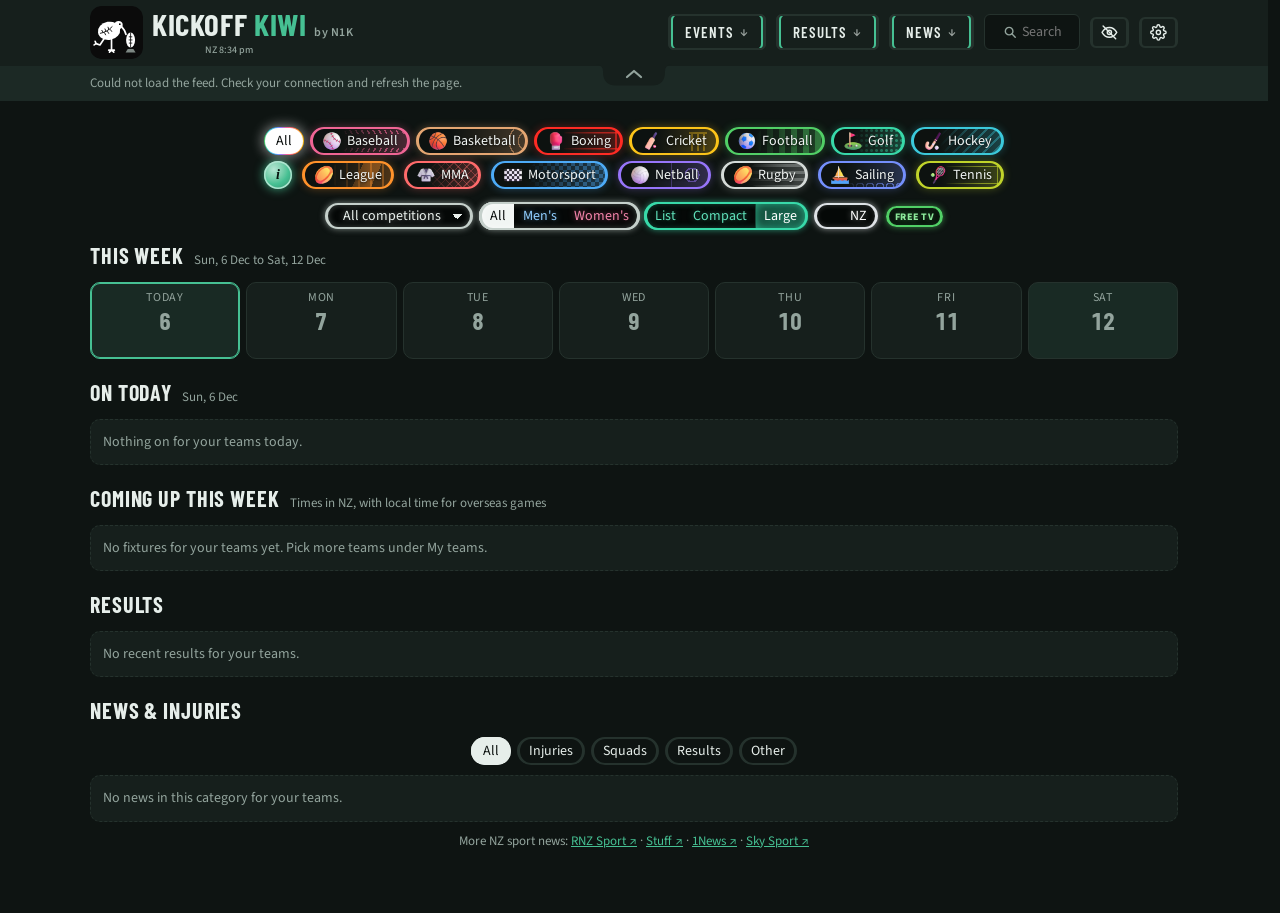
==== commit a1495400: "Extras line: the list follows a colon, in lower case It read "...to use the site. (Phone app, calend" ====
--- a/index.html
+++ b/index.html
@@ -288,7 +288,7 @@
 .panel .pextras .pxhead { display: flex; align-items: baseline; flex-wrap: wrap; gap: 4px 10px; margin-bottom: 2px }
 .panel .pextras .pxhead b { font-size: 13px; font-weight: 800; letter-spacing: .08em; text-transform: uppercase; color: var(--muted) }
 .panel .pextras .pxhead span { font-size: 13px; color: var(--muted); text-wrap: balance }
-.panel .pextras .pxhead .pxlist { color: var(--ink) } /* what the extras are, ending the sentence; the lines balanced when it wraps */
+.panel .pextras .pxhead .pxlist { color: var(--ink) } /* what the extras are, ending the sentence after a colon, in lower case; the lines balanced when it wraps */
 .panel .pextras .pxhead > span { flex: 1 1 0; min-width: 12em }
 .panel .pextras .ph { margin-top: 0 }
 @media (max-width: 560px) { .panel .pextras { padding: 10px 10px 12px } }
@@ -1861,7 +1861,7 @@
     <div class="phbtns"><span class="gsw" id="genSw" role="group" aria-label="Men's and women's teams"></span><span class="pacts"><button class="btn" id="allDef" type="button" title="Back to how it starts: everything on except the busy ones (the NBA)">Defaults</button><button class="btn" id="allOn" type="button">Select all</button><button class="btn" id="allOff" type="button">Clear</button></span></div>
     <div class="hidrow"><p class="hidnote" id="hidNote"></p></div>
     <div id="teamGroups" style="display:grid;gap:12px"></div>
-    <div class="pextras" role="group" aria-label="Extras"><div class="pxhead"><b>Extras</b><span>Optional. You don't need any of these to use the site. <span class="pxlist">(Phone app, calendar, phone alerts, Move settings)</span></span></div>
+    <div class="pextras" role="group" aria-label="Extras"><div class="pxhead"><b>Extras</b><span>Optional. You don't need any of these to use the site: <span class="pxlist">phone app, calendar, phone alerts, move settings.</span></span></div>
     <h2 class="ph">Phone app <span class="phnote">Put Kickoff Kiwi on your home screen. It opens full-screen like an app. No app store, no account.</span></h2>
     <div class="cals" id="appInstall"></div>
     <h2 class="ph">Calendar <span class="phnote">Put the games in your phone or computer calendar, with a reminder before each one.</span></h2>
@@ -2008,9 +2008,9 @@
   { g: 'Rugby', items: [['allblacks','All Blacks'],['blackferns','Black Ferns'],['sevens','Sevens'],['npc','NPC'],['fpc','Farah Palmer Cup'],['wallabies','Wallabies'],['wxv','WXV'],['nations','Nations Championship'],['nationscup','Nations Cup']],
     sub: { g: 'Super Rugby Pacific', items: [['blues','Blues'],['chiefs','Chiefs'],['hurricanes','Hurricanes'],['crusaders','Crusaders'],['highlanders','Highlanders'],['moana','Moana Pasifika'],['aurugby','Australian teams'],['superrugby','Every game']] } },
   { g: 'Rugby league', items: [['kiwis','Kiwis'],['kiwiferns','Kiwi Ferns'],['warriors','Warriors'],['nrl','NRL'],['rlwc','League World Cup']] },
-  { g: 'Football', items: [['allwhites','All Whites'],['footballferns','Football Ferns'],['phoenix','Wellington Phoenix'],['aucklandfc','Auckland FC'],['aleague','A-League Men'],['epl','Premier League']] },
+  { g: 'Football', items: [['allwhites','All Whites'],['footballferns','Football Ferns'],['phoenix','Wellington Phoenix'],['phoenixw','Phoenix women'],['aucklandfc','Auckland FC'],['aleague','A-League Men'],['epl','Premier League']] },
   { g: 'Hockey', items: [['blacksticks','Black Sticks'],['blacksticksw','Black Sticks Women']] },
-  { g: 'Basketball', items: [['tallblacks','Tall Blacks'],['tallferns','Tall Ferns'],['breakers','NZ Breakers'],['nbl','NBL'],['nba','NBA']] },
+  { g: 'Basketball', items: [['tallblacks','Tall Blacks'],['tallferns','Tall Ferns'],['breakers','NZ Breakers'],['tauihi','Tauihi'],['nbl','NBL'],['nba','NBA']] },
   { g: 'Motorsport', items: [['f1','Formula 1'], ['supercars','Supercars'], ['nascar','NASCAR']] },
   // tennis by its kinds of event, each its own switch (one switch for all of them until v777)
   { g: 'Tennis', items: [['tslams','Grand Slams'],['tfinals','ATP and WTA Finals'],['asbclassic','ASB Classic'],['tausummer','Australian summer']] },
@@ -2032,10 +2032,10 @@
   blackcaps: ['BC', '#111111', '#7fe0d0'], whiteferns: ['WF', '#ffffff', '#111111'], nzdomestic: ['NZC', '#2b3a67', '#ffffff'],
   wallabies: ['WAL', '#f2c200', '#0b3d2e'], aurugby: ['AUS', '#0b3d91', '#f2c200'], superrugby: ['SRP', '#00205b', '#ffffff'], wxv: ['WXV', '#5f3dc4', '#ffffff'], nations: ['NC', '#0b0f0e', '#e8ff00'], nationscup: ['NCUP', '#0b0f0e', '#3ee8d0'],
   bbl: ['BBL', '#ff6b00', '#111111'], wbbl: ['WBBL', '#7b2cbf', '#ffffff'], nrl: ['NRL', '#003b7a', '#ffffff'], rlwc: ['RLWC', '#0b6e4f', '#ffffff'],
-  allwhites: ['AW', '#ffffff', '#000000'], footballferns: ['FF', '#ffffff', '#000000'], phoenix: ['WNP', '#ffd100', '#000000'], aucklandfc: ['AFC', '#0033a0', '#ffffff'], aleague: ['ALM', '#e4002b', '#ffffff'], aucricket: ['AUS', '#ffcd00', '#00573f'], audomestic: ['AUD', '#7a1f3d', '#ffffff'], intlcricket: ['INT', '#1c7ed6', '#ffffff'], epl: ['EPL', '#3d195b', '#ffffff'], ufc: ['UFC', '#d20a0a', '#ffffff'], onefc: ['ONE', '#000000', '#ffffff'], boxing: ['BOX', '#8a1c1c', '#ffd43b'], nzboxing: ['NZB', '#000000', '#ffd43b'],
+  allwhites: ['AW', '#ffffff', '#000000'], footballferns: ['FF', '#ffffff', '#000000'], phoenix: ['WNP', '#ffd100', '#000000'], phoenixw: ['WNP', '#ffd100', '#000000'], aucklandfc: ['AFC', '#0033a0', '#ffffff'], aleague: ['ALM', '#e4002b', '#ffffff'], aucricket: ['AUS', '#ffcd00', '#00573f'], audomestic: ['AUD', '#7a1f3d', '#ffffff'], intlcricket: ['INT', '#1c7ed6', '#ffffff'], epl: ['EPL', '#3d195b', '#ffffff'], ufc: ['UFC', '#d20a0a', '#ffffff'], onefc: ['ONE', '#000000', '#ffffff'], boxing: ['BOX', '#8a1c1c', '#ffd43b'], nzboxing: ['NZB', '#000000', '#ffd43b'],
   kiwis: ['KIW', '#000000', '#ffffff'], kiwiferns: ['KF', '#000000', '#ffffff'], warriors: ['WAR', '#0d1f4c', '#7fd13b'],
   f1: ['F1', '#e10600', '#ffffff'], tslams: ['GS', '#c5db2e', '#1b1f1d'], tfinals: ['FIN', '#c5db2e', '#1b1f1d'], asbclassic: ['ASB', '#c5db2e', '#1b1f1d'], tausummer: ['AUS', '#c5db2e', '#1b1f1d'], blacksticks: ['BS', '#000000', '#ffffff'], blacksticksw: ['BSW', '#000000', '#ffffff'],
-  tallblacks: ['TB', '#000000', '#ffffff'], tallferns: ['TF', '#000000', '#ffffff'], breakers: ['BRK', '#000000', '#7ac8ed'], sailgp: ['SGP', '#0a1f44', '#ffffff'], americascup: ['AC', '#0a1f44', '#ffffff'], sevens: ['7s', '#000000', '#ffffff'], cycling: ['CYC', '#ae3ec9', '#ffffff'], pgatour: ['PGA', '#00205b', '#ffffff'], lpga: ['LPGA', '#0c2340', '#ffffff'], golfanz: ['PGA', '#1d3c87', '#ffffff'], nbl: ['NBL', '#e4002b', '#ffffff'], silverferns: ['SF', '#000000', '#ffffff'], anzprem: ['ANZ', '#5b2a86', '#ffffff'],
+  tallblacks: ['TB', '#000000', '#ffffff'], tallferns: ['TF', '#000000', '#ffffff'], breakers: ['BRK', '#000000', '#7ac8ed'], tauihi: ['TAU', '#0b3d2e', '#ffffff'], sailgp: ['SGP', '#0a1f44', '#ffffff'], americascup: ['AC', '#0a1f44', '#ffffff'], sevens: ['7s', '#000000', '#ffffff'], cycling: ['CYC', '#ae3ec9', '#ffffff'], pgatour: ['PGA', '#00205b', '#ffffff'], lpga: ['LPGA', '#0c2340', '#ffffff'], golfanz: ['PGA', '#1d3c87', '#ffffff'], nbl: ['NBL', '#e4002b', '#ffffff'], silverferns: ['SF', '#000000', '#ffffff'], anzprem: ['ANZ', '#5b2a86', '#ffffff'],
   mlb: ['MLB', '#041e42', '#ffffff'], npb: ['NPB', '#bc002d', '#ffffff'], nba: ['NBA', '#1d428a', '#ffffff'],
 };
 // the card's badge names the competition (or the cricket format), not the team: NPC, RLWC, TEST, ODI
@@ -2043,7 +2043,7 @@
   'Rugby Championship': ['RC', '#1d3557', '#ffffff'], 'Nations Championship': ['NC', '#1d3557', '#ffffff'], 'World Rugby Nations Cup': ['NCUP', '#0e5e57', '#ffffff'], 'Test match': ['TEST', '#1b1f1d', '#ffffff'], "Women's test": ['TEST', '#1b1f1d', '#ffffff'], 'WXV Global Series': ['WXV', '#5f3dc4', '#ffffff'], 'Pacific Championships': ['PAC', '#0b6e4f', '#ffffff'], 'Formula 1': ['F1', '#e10600', '#ffffff'], Supercars: ['SC', '#1b1f1d', '#ffffff'],
   'Sheffield Shield': ['SHIELD', '#7a1f3d', '#ffffff'], 'Dean Jones Trophy': ['DJT', '#1d3c87', '#ffffff'],
   'FIH Pro League': ['PRO', '#0b7285', '#ffffff'],
-  NBL: ['NBL', '#e4002b', '#ffffff'], SailGP: ['SGP', '#0a1f44', '#ffffff'], 'PGA Tour': ['PGA', '#00205b', '#ffffff'], 'LPGA Tour': ['LPGA', '#0c2340', '#ffffff'], 'PGA Tour of Australasia': ['PGA', '#1d3c87', '#ffffff'], 'FIBA World Cup qualifiers': ['FIBA', '#1d3c87', '#ffffff'], 'FIBA World Cup': ['FIBA', '#1d3c87', '#ffffff'], "FIBA Women's World Cup": ['FIBA', '#1d3c87', '#ffffff'],
+  NBL: ['NBL', '#e4002b', '#ffffff'], Tauihi: 'tauihi', SailGP: ['SGP', '#0a1f44', '#ffffff'], 'PGA Tour': ['PGA', '#00205b', '#ffffff'], 'LPGA Tour': ['LPGA', '#0c2340', '#ffffff'], 'PGA Tour of Australasia': ['PGA', '#1d3c87', '#ffffff'], 'FIBA World Cup qualifiers': ['FIBA', '#1d3c87', '#ffffff'], 'FIBA World Cup': ['FIBA', '#1d3c87', '#ffffff'], "FIBA Women's World Cup": ['FIBA', '#1d3c87', '#ffffff'],
   'ANZ Premiership': ['ANZP', '#5b2a86', '#ffffff'], 'Constellation Cup': ['CC', '#1b1f1d', '#ffffff'], 'Taini Jamison Trophy': ['TJT', '#1b1f1d', '#ffffff'], 'Netball Nations Cup': ['NNC', '#7048e8', '#ffffff'], 'Netball World Cup': ['NWC', '#7048e8', '#ffffff'], 'FIH Hockey World Cup': ['WC', '#0b7285', '#ffffff'], 'FIH Hockey Nations Cup': ['NC', '#0b7285', '#ffffff'],
   'Tour Down Under': ['TDU', '#f26722', '#ffffff'], "Women's Tour Down Under": ['WTDU', '#f26722', '#ffffff'], 'MLB playoffs': ['MLB', '#041e42', '#ffffff'], 'Japan Series': ['JS', '#bc002d', '#ffffff'], NBA: ['NBA', '#1d428a', '#ffffff'] };
 const FORMAT_BADGE = { Test: ['TEST', '#ffffff', '#111111'], ODI: ['ODI', '#1864ab', '#ffffff'], T20I: ['T20I', '#c2255c', '#ffffff'] };
@@ -2214,7 +2214,7 @@
 const ALL_KEYS = TEAMS.flatMap(g => groupItems(g).map(i => i[0]));
 // the women's teams and leagues, and the picks that have both (tennis, the League World Cup, NZ boxers): My teams'
 // Men's and Women's switches leave those alone
-const W_KEYS = new Set(['footballferns', 'whiteferns', 'wbbl', 'blackferns', 'fpc', 'wxv', 'kiwiferns', 'blacksticksw', 'tallferns', 'silverferns', 'anzprem', 'lpga']);
+const W_KEYS = new Set(['phoenixw', 'tauihi', 'footballferns', 'whiteferns', 'wbbl', 'blackferns', 'fpc', 'wxv', 'kiwiferns', 'blacksticksw', 'tallferns', 'silverferns', 'anzprem', 'lpga']);
 const TENNIS_KEYS = ['tslams', 'tfinals', 'asbclassic', 'tausummer'];
 // which of tennis's switches a tournament is under, by its name (a feed from before the split calls them all 'tennis')
 const tennisKey = c => /Australian Open|French Open|Wimbledon|US Open/.test(c || '') ? 'tslams' : /\b(ATP|WTA) Finals\b/.test(c || '') ? 'tfinals' : /ASB Classic/.test(c || '') ? 'asbclassic' : 'tausummer';
@@ -2285,10 +2285,10 @@
 let folded = store.get('folded', false);   // phones: filters folded away under one bar
 let selDay = '', drawDayPick = () => {};
 let hubTab = 'games', resPage = 0, laterPage = 0, bigPage = 0, runPage = 0, rankSel = '';
-const NZ_KEYS = new Set(['allblacks', 'blackferns', 'npc', 'fpc', 'blues', 'chiefs', 'hurricanes', 'crusaders', 'highlanders', 'moana', 'blackcaps', 'whiteferns', 'nzdomestic', 'kiwis', 'kiwiferns', 'warriors', 'allwhites', 'footballferns', 'phoenix', 'aucklandfc', 'nzboxing', 'blacksticks', 'blacksticksw', 'tallblacks', 'tallferns', 'breakers', 'silverferns', 'anzprem']);
+const NZ_KEYS = new Set(['allblacks', 'blackferns', 'npc', 'fpc', 'blues', 'chiefs', 'hurricanes', 'crusaders', 'highlanders', 'moana', 'blackcaps', 'whiteferns', 'nzdomestic', 'kiwis', 'kiwiferns', 'warriors', 'allwhites', 'footballferns', 'phoenix', 'phoenixw', 'tauihi', 'aucklandfc', 'nzboxing', 'blacksticks', 'blacksticksw', 'tallblacks', 'tallferns', 'breakers', 'silverferns', 'anzprem']);
 const NZ_NAMES = /\bNew Zealand\b|^(Blues|Chiefs|Hurricanes|Crusaders|Highlanders|Moana Pasifika)$|^(One NZ |NZ )?Warriors$|Wellington Phoenix|Auckland FC|All Blacks|Black Ferns|Black ?Caps|White Ferns|Black Sticks|Tall Blacks|Tall Ferns|Breakers|Silver Ferns|Kiwi/;
 const isNZ = x => NZ_KEYS.has(x.team) || !!x.nzEvent || [x.home, x.away].some(n => NZ_NAMES.test(n || ''));
-const WOMEN_TEAMS = new Set(['footballferns', 'blackferns', 'whiteferns', 'kiwiferns', 'wbbl', 'fpc', 'wxv', 'blacksticksw', 'tallferns', 'silverferns', 'anzprem', 'lpga']);
+const WOMEN_TEAMS = new Set(['phoenixw', 'tauihi', 'footballferns', 'blackferns', 'whiteferns', 'kiwiferns', 'wbbl', 'fpc', 'wxv', 'blacksticksw', 'tallferns', 'silverferns', 'anzprem', 'lpga']);
 // 'w' women's, 'm' men's, '' mixed or unknown (shown either way)
 function genderOf(x) {
   if (WOMEN_TEAMS.has(x.team)) return 'w';
@@ -2303,7 +2303,7 @@
 // which side a game is for a team page: 'm', 'w' or 'wc' (wheelchair), '' when mixed; a page keeps to one side
 const sideG = e => genderOf(e) || (/wheelchair/i.test([e.comp, e.home, e.away, e.title].join(' ')) ? 'wc' : '');
 // club and domestic competitions, listed under "Leagues" in the menu; everything else is international
-const DOMESTIC = /^(NPC|Farah Palmer Cup|Super Rugby Pacific|NRL|Big Bash|Women's Big Bash|NZ domestic cricket|Sheffield Shield|Dean Jones Trophy|A-League Men|A-League Women|Premier League)$/;
+const DOMESTIC = /^(NPC|Farah Palmer Cup|Super Rugby Pacific|NRL|Big Bash|Women's Big Bash|NZ domestic cricket|Sheffield Shield|Dean Jones Trophy|A-League Men|A-League Women|Premier League|Tauihi)$/;
 // how a competition reads in the menu
 const COMP_LABEL = {};
 // one name per competition, so a whole tournament can be shown on its own
@@ -2332,6 +2332,7 @@
   // the women's league is a competition of its own, with its own page and badge
   if (/A-League Women/i.test(c)) return 'A-League Women';
   if (/A-League/i.test(c)) return 'A-League Men';
+  if (e.team === 'tauihi') return 'Tauihi';
   if (/Premier League/i.test(c) || e.team === 'epl') return 'Premier League';
   if (/Super Rugby/i.test(c)) return 'Super Rugby Pacific';
   if (/Nations Championship/i.test(c)) return 'Nations Championship';
@@ -4052,7 +4053,7 @@
 // Season-long leagues and catch-all groups stay in the competition menu.
 // long seasons and catch-alls stay out of the running-series row, which is for international series and short tournaments
 // (World Cups, the Big Bash)
-const GENERIC = /^(Test match|Women's test|Boxing|UFC|ONE Championship|NZ domestic cricket|Black Caps|White Ferns|NPC|Farah Palmer Cup|Super Rugby Pacific|NRL|A-League Men|A-League Women|Premier League|Formula 1|Supercars|SailGP|PGA Tour|LPGA Tour|PGA Tour of Australasia|Sheffield Shield|Dean Jones Trophy|NBL|NBA|ANZ Premiership)$/;
+const GENERIC = /^(Test match|Women's test|Boxing|UFC|ONE Championship|NZ domestic cricket|Black Caps|White Ferns|NPC|Farah Palmer Cup|Super Rugby Pacific|NRL|A-League Men|A-League Women|Tauihi|Premier League|Formula 1|Supercars|SailGP|PGA Tour|LPGA Tour|PGA Tour of Australasia|Sheffield Shield|Dean Jones Trophy|NBL|NBA|ANZ Premiership)$/;
 // short names for the Current bar, so its chips stay small: "SA v AUS", "RLWC", "Const. Cup", "NZ v BAN (W)" (the chip's
 // hover label keeps the full name). The Nations Championship keeps its whole name (cut to "Nations Champ." until v628)
 const SHORT = [[/Women's Rugby League World Cup/, "Women's RLWC"], [/Wheelchair Rugby League World Cup/, 'Wheelchair RLWC'], [/Rugby League World Cup/, 'RLWC'], [/World Rugby Nations Cup/, 'Nations Cup'], [/Nations Championship/, 'Nations Champ.'], [/Rugby Championship/, 'Rugby Champ.'], [/WXV Global Series/, 'WXV'],
@@ -4211,6 +4212,7 @@
     // season-long championships (F1, Supercars, SailGP, the golf tours) aren't a series: they're under Running now
     // cycling's stage races stay off this row for now (the user's call, 9 Nov 2026): their buttons are under This week
     // nor are short tours too small for the row (the Heartland XV's), nor the Second XI, which stay with the games
+    // (a league is in GENERIC, so A-League Women and Tauihi stay off the row too: the owner's call, 18 Nov 2026)
     if (GENERIC.test(c) || NOT_BAR.test(c) || ['motor', 'sailing', 'golf', 'cycling'].includes(e.sport)) continue;
     const t = new Date(e.startUTC) - now;
     const v = by.get(c) || { started: false, next: Infinity, nz: false, sport: e.sport, first: Infinity, last: -Infinity, n: 0, sides: new Set(), fmts: new Set(), intl: true, w: genderOf(e) === 'w' };
@@ -4650,9 +4652,10 @@
   const todays = upcoming.filter(e => !lives.includes(e) && !soons.includes(e) && !resting.includes(e) && !sideNow.includes(e) && (dayKey(new Date(e.startUTC)) === todayK || new Date(e.startUTC) - now < 12 * 36e5));
   $('todayLabel').textContent = dayLabel(nowD, NZ);
   // today's finished games stay in "On today" (spoiler rules still apply), latest first after the upcoming ones
-  // "Earlier": games that ended in the last 16 hours, whatever the day, so one that finished late last night stays up
-  // here into the morning. They're in Results below as well, and only there once the 16 hours are up.
-  const doneToday = finals.filter(e => now - endOf(e, now) < 16 * 36e5);
+  // "Earlier": games that ended in the last 24 hours, whatever the day, so yesterday's games stay up here for a full
+  // day (16 hours until v796: yesterday evening's games were gone by early afternoon; the owner's call, 18 Nov 2026).
+  // They're in Results below as well, and only there once the 24 hours are up.
+  const doneToday = finals.filter(e => now - endOf(e, now) < 24 * 36e5);
   const doneDay = e => dayKey((DAYS[formatOf(e)] || 1) > 1 ? endOf(e, now) : new Date(e.startUTC));
   $('todaySec').hidden = !todays.length && !doneToday.length && !resting.length && !sideNow.length && lives.length + soons.length > 0;
   into($('today')).html = todays.length || doneToday.length || resting.length || sideNow.length
@@ -4666,7 +4669,9 @@
         return (lives.length + soons.length && tod.length ? `<div class="dayhead">${tonight ? 'Later tonight' : 'Later today'}</div>` : '') + tod.map(e => evCard(e, now)).join('')
           + (early.length ? `<div class="dayhead">${early.every(e => hourNZ(e) < 11) ? 'Early tomorrow' : 'Tomorrow'}</div><div class="early">${early.map(e => evCard(e, now)).join('')}</div>` : '')
           + (sideNow.length ? `<div class="dayhead">Also on tour</div>${sideNow.map(e => evCard(e, now)).join('')}` : '');
-      })()}${[['Earlier today', doneToday.filter(e => doneDay(e) === todayK)], ['Yesterday', doneToday.filter(e => doneDay(e) !== todayK)]]
+      })()}${[['Earlier today', doneToday.filter(e => doneDay(e) === todayK)], ['Yesterday', doneToday.filter(e => doneDay(e) === dayKey(keyAt(todayK, -1)))],
+        // (a game that started late the night before last and ended inside the 24 hours goes by that day's name)
+        ...[...new Set(doneToday.filter(e => ![todayK, dayKey(keyAt(todayK, -1))].includes(doneDay(e))).map(doneDay))].map(k => [fmt(keyAt(k, 0), NZ, { weekday: 'long' }), doneToday.filter(e => doneDay(e) === k)])]
         // the games just finished, today's first, then last night's: a game belongs to the day it started (one that ran
         // past midnight is still last night's game), a Test or first-class game to the day it ended
         .filter(([, list]) => list.length).map(([h, list]) => `<div class="dayhead">${h}${revealAll(list, now)}</div><div class="donetoday">${list.map(e => resCard(e, now)).join('')}</div>`).join('')}</div>`
@@ -5151,7 +5156,7 @@
   if (!document.getAnimations) return;
   document.querySelectorAll('.nowchip.is-live .livedot, .ev.is-live').forEach(el => el.getAnimations().forEach(a => { if (a.startTime !== 0) a.startTime = 0; }));
 }
-const SPORT = { rugby: ['allblacks','blackferns','sevens','npc','fpc','blues','chiefs','hurricanes','crusaders','highlanders','moana','wallabies','aurugby','superrugby','wxv','nations','nationscup'], cricket: ['blackcaps','whiteferns','nzdomestic','bbl','wbbl','aucricket','audomestic','intlcricket'], league: ['kiwis','kiwiferns','warriors','nrl','rlwc'], football: ['allwhites','footballferns','phoenix','aucklandfc','aleague','epl'], hockey: ['blacksticks','blacksticksw'], basketball: ['tallblacks','tallferns','breakers','nbl','nba'], netball: ['silverferns','anzprem'], mma: ['ufc', 'onefc'], boxing: ['boxing','nzboxing'], motor: ['f1', 'supercars', 'nascar'], sailing: ['sailgp','americascup'], cycling: ['cycling'], tennis: ['tslams', 'tfinals', 'asbclassic', 'tausummer'], golf: ['pgatour', 'lpga', 'golfanz'], baseball: ['mlb', 'npb'] };
+const SPORT = { rugby: ['allblacks','blackferns','sevens','npc','fpc','blues','chiefs','hurricanes','crusaders','highlanders','moana','wallabies','aurugby','superrugby','wxv','nations','nationscup'], cricket: ['blackcaps','whiteferns','nzdomestic','bbl','wbbl','aucricket','audomestic','intlcricket'], league: ['kiwis','kiwiferns','warriors','nrl','rlwc'], football: ['allwhites','footballferns','phoenix','phoenixw','aucklandfc','aleague','epl'], hockey: ['blacksticks','blacksticksw'], basketball: ['tallblacks','tallferns','breakers','tauihi','nbl','nba'], netball: ['silverferns','anzprem'], mma: ['ufc', 'onefc'], boxing: ['boxing','nzboxing'], motor: ['f1', 'supercars', 'nascar'], sailing: ['sailgp','americascup'], cycling: ['cycling'], tennis: ['tslams', 'tfinals', 'asbclassic', 'tausummer'], golf: ['pgatour', 'lpga', 'golfanz'], baseball: ['mlb', 'npb'] };
 const sportOf = t => Object.keys(SPORT).find(s => SPORT[s].includes(t)) || 'rugby';
 
 function tick() { $('clock').textContent = `${tzLabel()} ${fmt(new Date(), NZ, { weekday: 'short', hour: 'numeric', minute: '2-digit', hour12: true })}`; syncInfo(); }
@@ -5583,28 +5588,73 @@
 // leave the page on "Loading" for good, with nothing said
 async function feedOnce(ms) {
   const ac = new AbortController(), t = setTimeout(() => ac.abort(), ms);
-  try { const r = await fetch('data/feed.json', { cache: 'no-store', signal: ac.signal }); if (!r.ok) throw new Error(r.status); return await r.json(); }
+  // sw.js keeps each good feed for the next visit, but it isn't in charge of the page yet when a first visit asks for
+  // the feed: that one is kept here, in the same place (sw.js's CACHE and its key for the feed)
+  const own = !navigator.serviceWorker?.controller;
+  try {
+    const r = await fetch('data/feed.json', { cache: 'no-store', signal: ac.signal }); if (!r.ok) throw new Error(r.status);
+    try { if (self.caches && own) { const copy = r.clone(); caches.open('kickoff-v1').then(c => c.put(FEED_KEY, copy)).catch(() => {}); } } catch {}
+    return await r.json();
+  }
   finally { clearTimeout(t); }
+}
+// the feed kept on this device from the last visit (sw.js saves each good copy): on a repeat visit it's drawn first when
+// the new feed is slow to come, so the games are up at once on a slow connection, and the new feed takes its place when
+// it arrives (the owner's pick, 18 Nov 2026). Never a copy more than three days old; nothing where the browser keeps none
+const FEED_KEY = new URL('data/feed.json', location.href).href.replace(/[?#].*$/, '');
+async function savedFeed() {
+  try {
+    if (!self.caches) return null;
+    const r = await caches.match(FEED_KEY);
+    const f = r && await r.json();
+    return f && Array.isArray(f.events) && f.events.length && Date.now() - Date.parse(f.generatedAt) < 3 * 864e5 ? f : null;
+  } catch { return null; }
 }
 async function load(woke) {
   let drawing = false;
   try {
     // the first load is asked again once, after saying so, before the page gives up; a later refresh just keeps what's shown
-    let f;
-    try { f = await feedOnce(15000); }
+    let f, saved = false;
+    const net = feedOnce(15000), grace = new Promise(r => setTimeout(r, 300, false));
+    net.catch(() => {});
+    if (!FEED.generatedAt && !load.asked) {
+      load.asked = true;
+      // a new feed that's here within 300ms is drawn on its own: no point drawing twice on a quick connection
+      const s = await savedFeed();
+      if (s && !(await Promise.race([net.then(() => true, () => false), grace]))) {
+        try { showFeed(s, false, true); saved = true; } catch { FEED = {}; }
+      }
+    }
+    try { f = await net; }
     catch (e) {
-      if (FEED.generatedAt) throw e;
+      if (FEED.generatedAt && !saved) throw e;
       count({ e: 'error', k: `Feed asked again: ${e.name === 'AbortError' ? 'no answer in 15s' : String(e.message || e).slice(0, 60)}` });
-      $('mockNote').textContent = 'Taking longer than usual. Trying again…';
+      if (!saved) $('mockNote').textContent = 'Taking longer than usual. Trying again…';
       f = await feedOnce(25000);
     }
+    drawing = true;
+    showFeed(f, woke, false, saved);
+  } catch (e) {
+    // a fault in drawing the games (not in getting the feed) goes to the stats like any other error in the page's code,
+    // and a first load that fails at either step says so, rather than leaving "Loading" up for good
+    if (drawing) self.reportError?.(e);
+    if (!load.timed) { $('mockBar').hidden = false; $('mockNote').textContent = drawing ? 'Something went wrong showing the games. Refresh the page to try again.' : 'Could not load the feed. Check your connection and refresh the page.'; }
+  }
+}
+// a feed onto the page: the new one from the server, or (saved) the copy kept from the last visit; after is true for the
+// new feed that follows a saved copy
+function showFeed(f, woke, saved, after) {
+  {
+    // the saved copy turned out to be the newest feed there is: it's already on the page
+    if (after && f.generatedAt === FEED.generatedAt) { if (f.site?.version && !pageV) pageV = f.site.version; return; }
     for (const e of f.events || []) if (e.team === 'tennis') e.team = tennisKey(e.comp); // a feed built before tennis's switches were split
-    FEED = f; drawing = true;
+    FEED = f;
     // a phone app can sit open in the background for days: when it's opened again on an older version of the site than
-    // the feed's, reload once to get the new one (once per version, so a slow cache can't loop it)
+    // the feed's, reload once to get the new one (once per version, so a slow cache can't loop it). A saved copy says
+    // nothing about the page's own version
     const v = FEED.site?.version;
-    if (v && pageV && v !== pageV && woke && store.get('reloadedFor', 0) !== v) { store.set('reloadedFor', v); location.reload(); return; }
-    if (v && !pageV) pageV = v;
+    if (!saved && v && pageV && v !== pageV && woke && store.get('reloadedFor', 0) !== v) { store.set('reloadedFor', v); location.reload(); return; }
+    if (!saved && v && !pageV) pageV = v;
     for (const e of FEED.events || []) {
       if (e.homeCredit) CREDITS[e.homeLogo] = e.homeCredit;
       if (e.awayCredit) CREDITS[e.awayLogo] = e.awayCredit;
@@ -5631,11 +5681,6 @@
     render(); redrawSheet(); stamp(); openFromLink();
     // how long until the first games were on screen, in bands; a slow one (4s or more) says why it might have been
     if (!load.timed) { load.timed = true; const t = performance.now() / 1000; count({ e: 'speed', k: t < 1 ? 'under 1s' : t < 2 ? '1-2s' : t < 4 ? '2-4s' : t < 8 ? '4-8s' : '8s or more' }); if (t >= 4) count({ e: 'slow', k: slowWhy(t) }); }
-  } catch (e) {
-    // a fault in drawing the games (not in getting the feed) goes to the stats like any other error in the page's code,
-    // and a first load that fails at either step says so, rather than leaving "Loading" up for good
-    if (drawing) self.reportError?.(e);
-    if (!load.timed) { $('mockBar').hidden = false; $('mockNote').textContent = drawing ? 'Something went wrong showing the games. Refresh the page to try again.' : 'Could not load the feed. Check your connection and refresh the page.'; }
   }
 }
 // a slow first load, in words: its band, the part that took longest (getting the page, starting it up, getting the feed,
